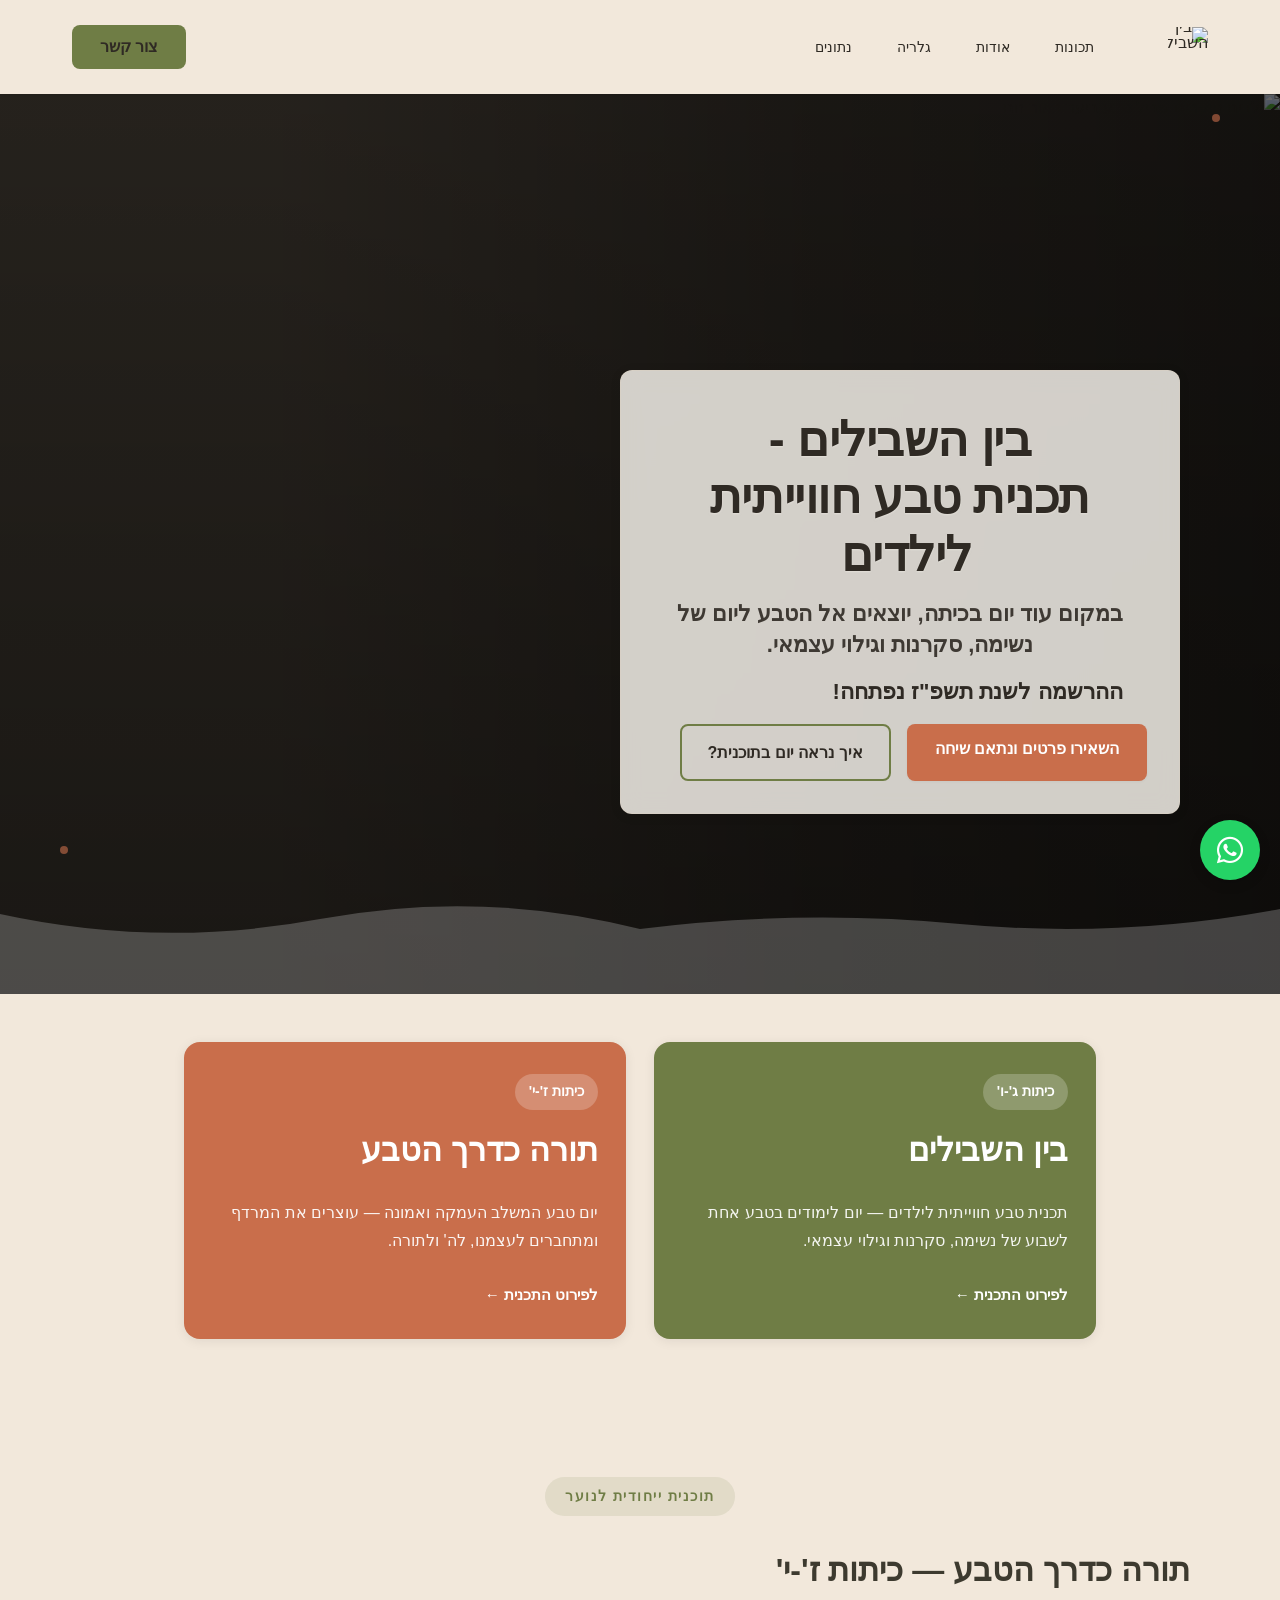
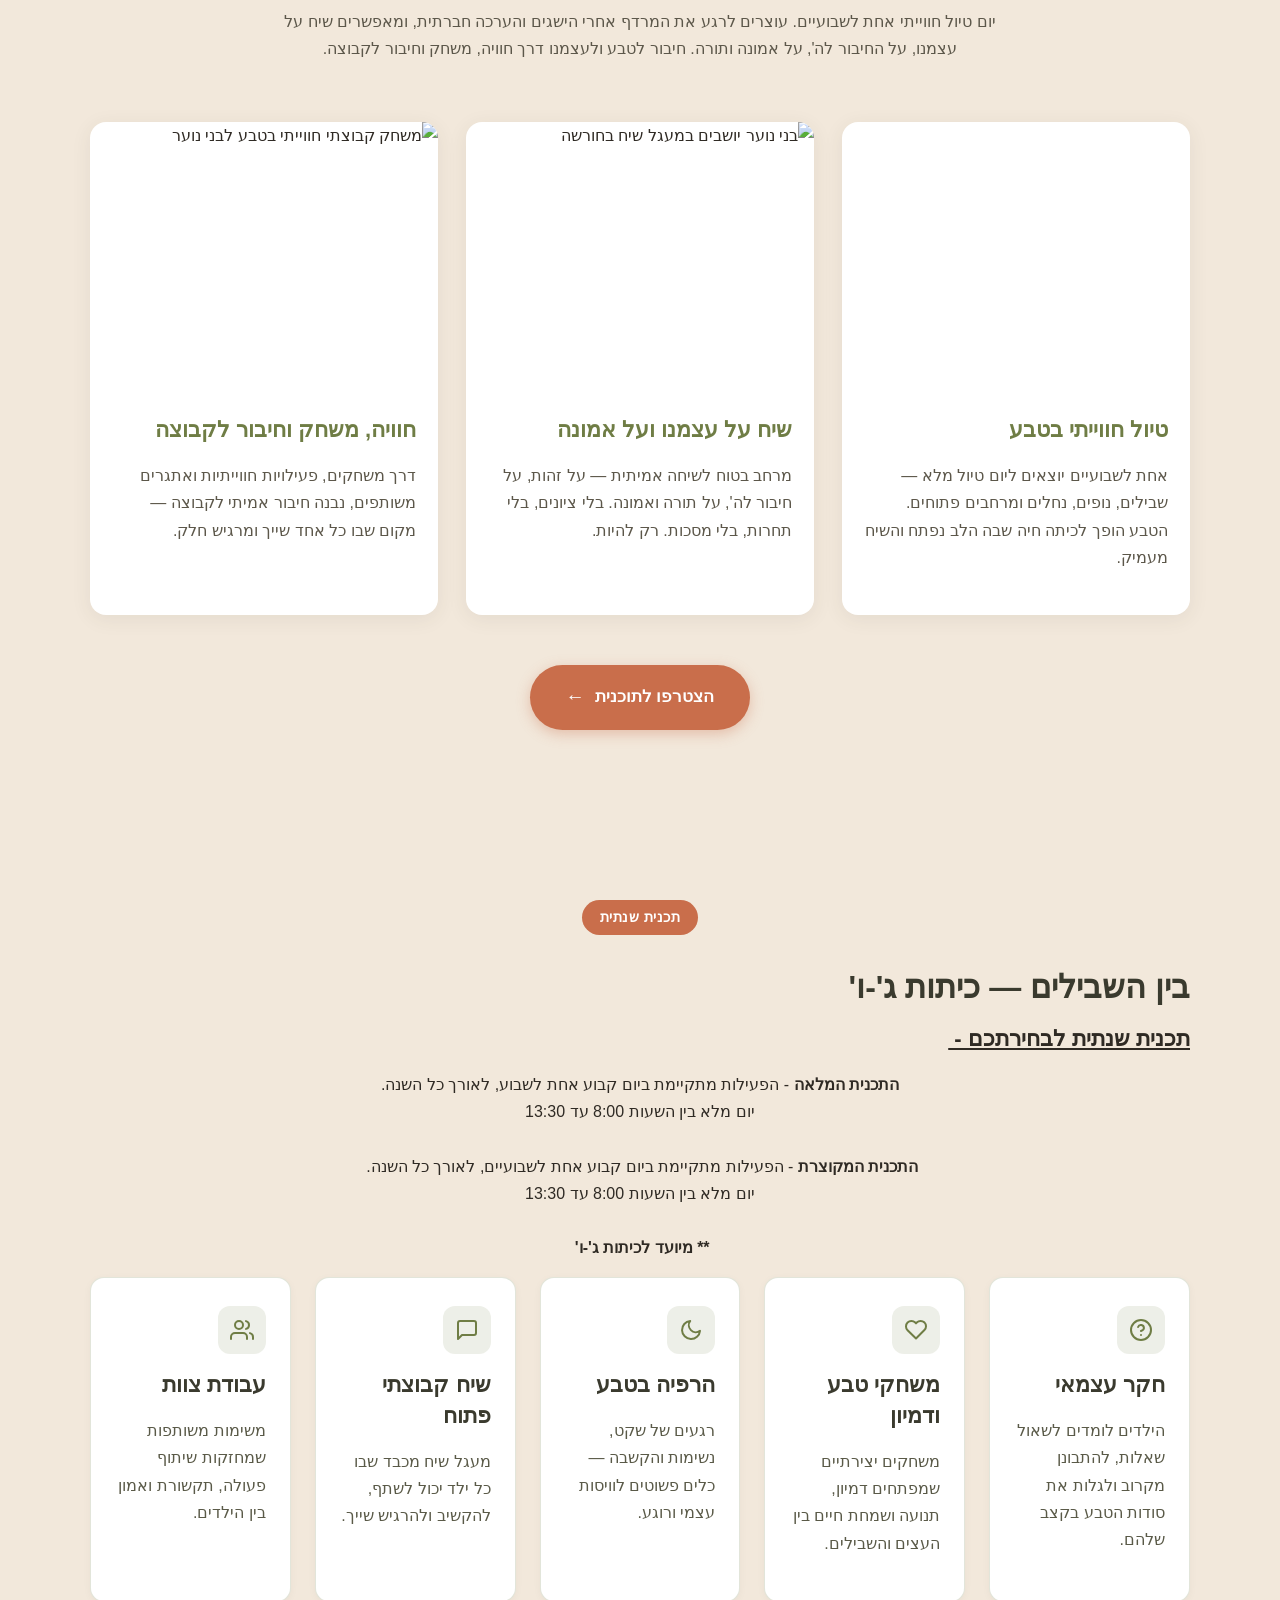
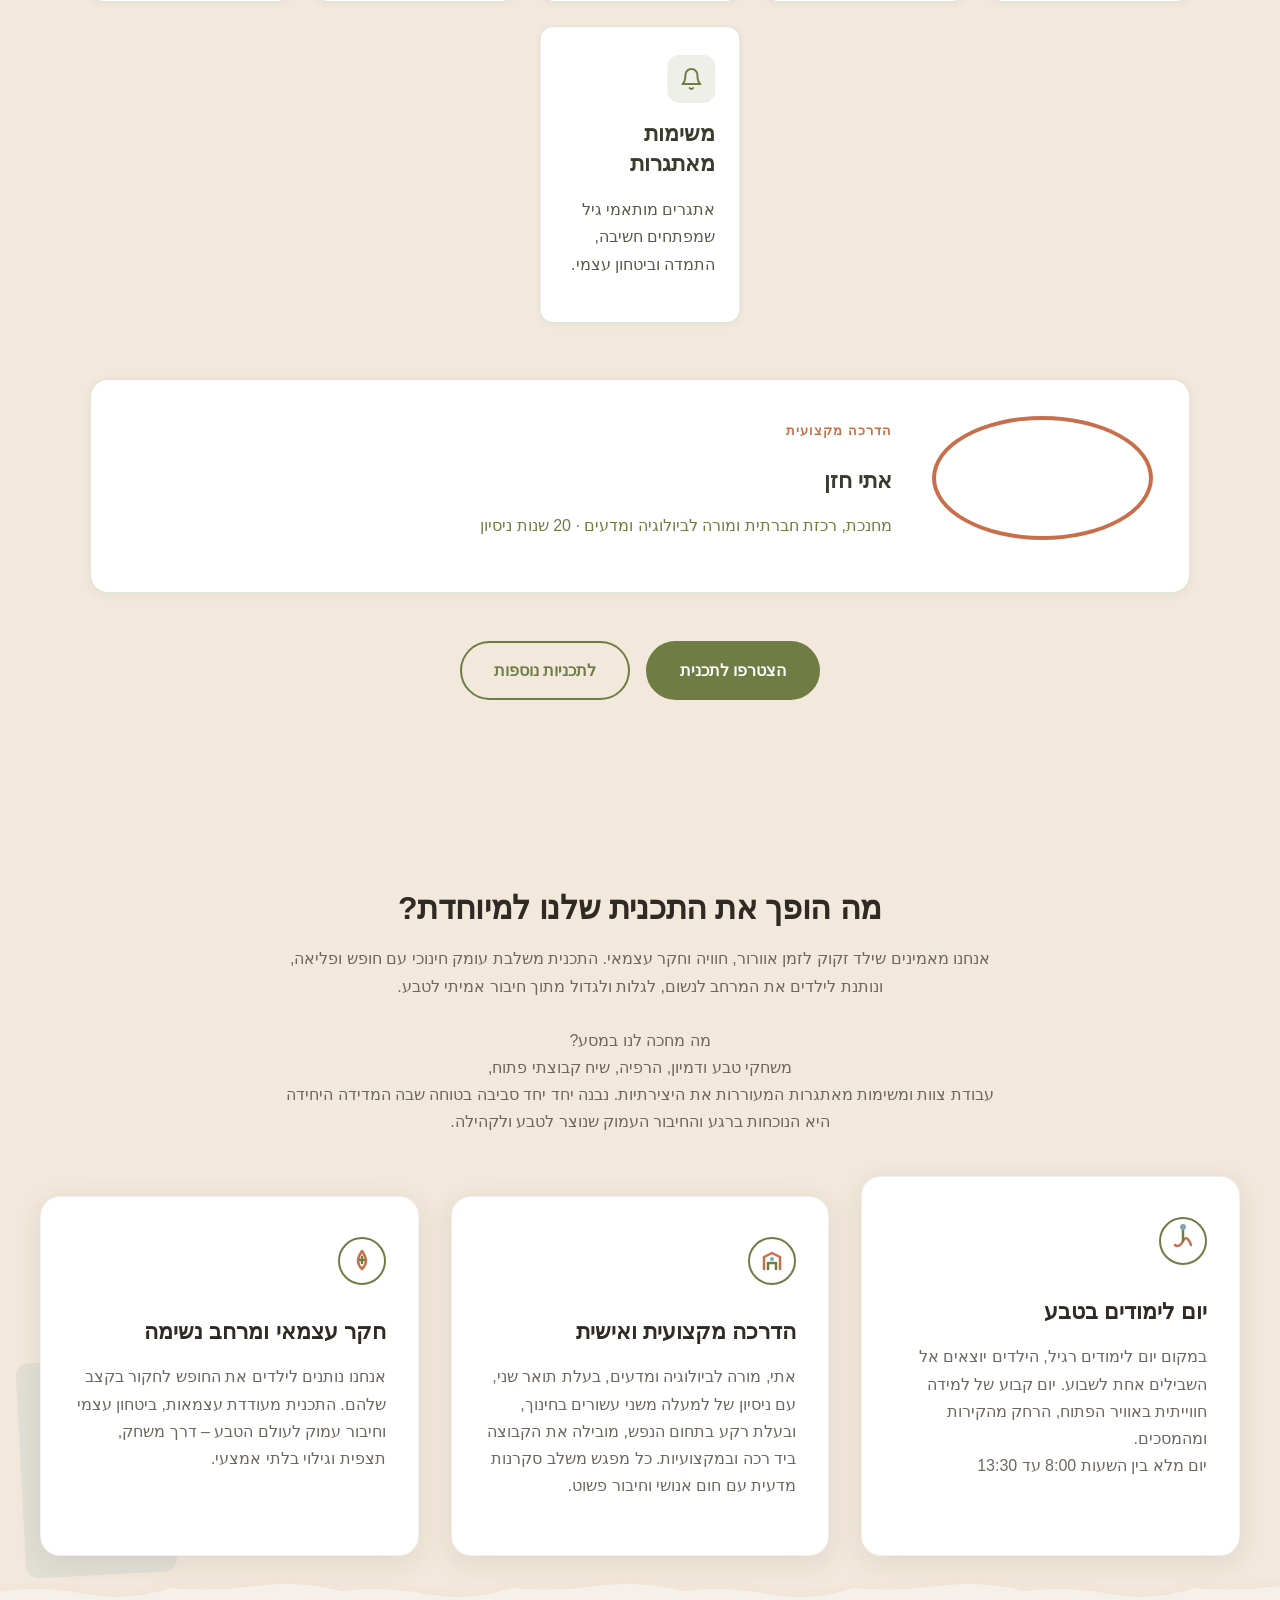
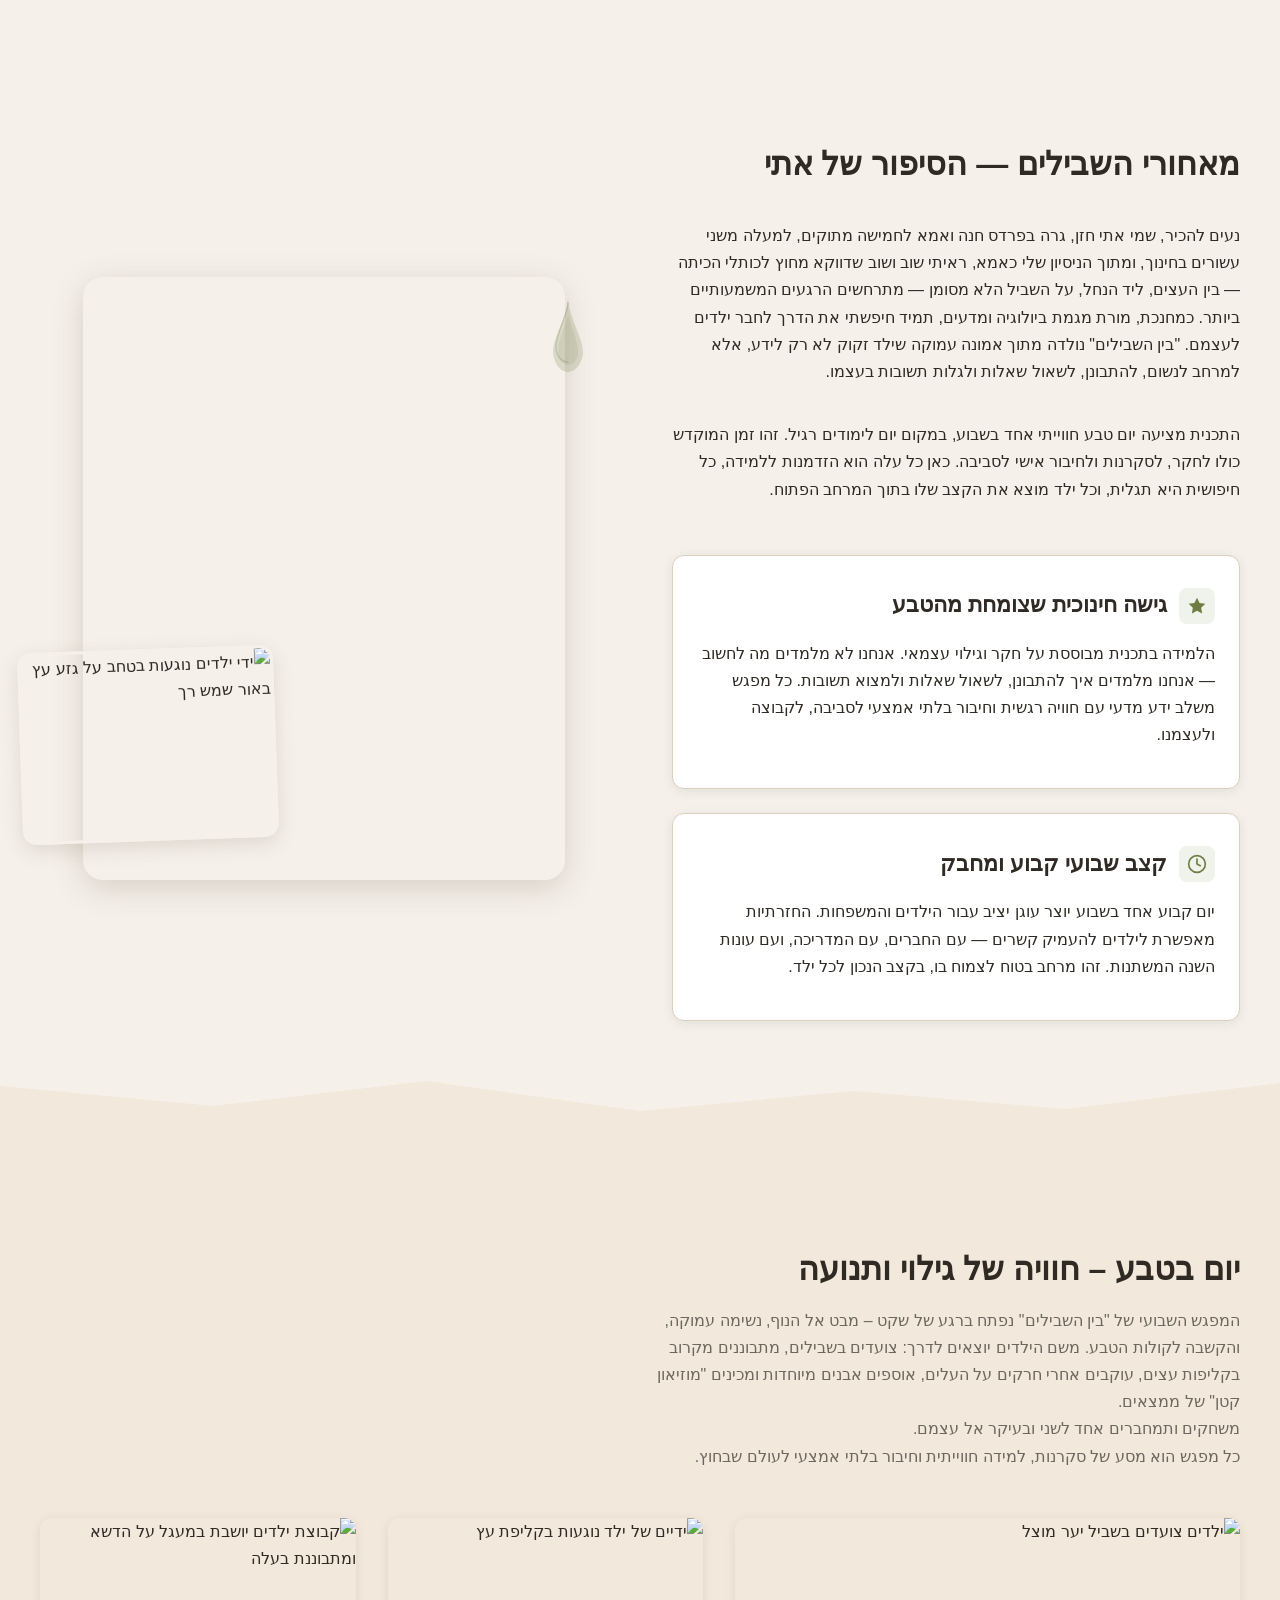
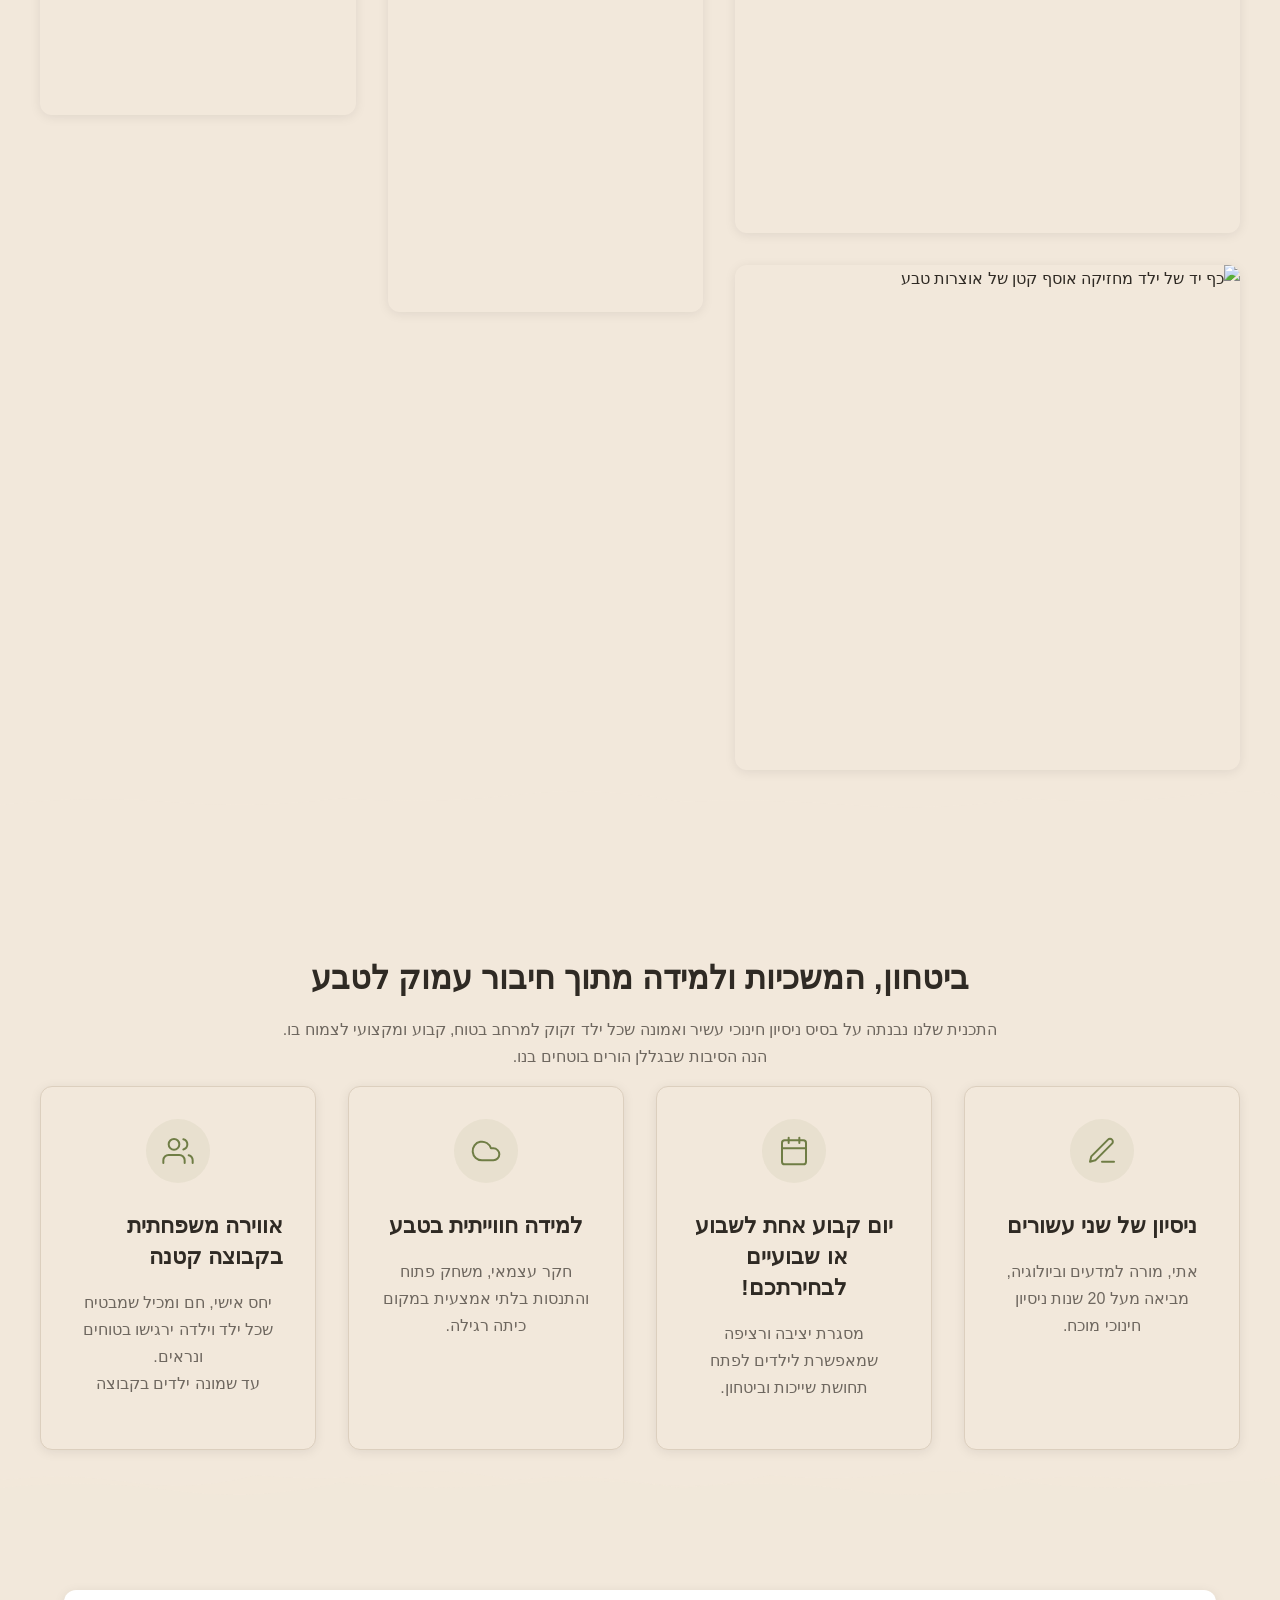
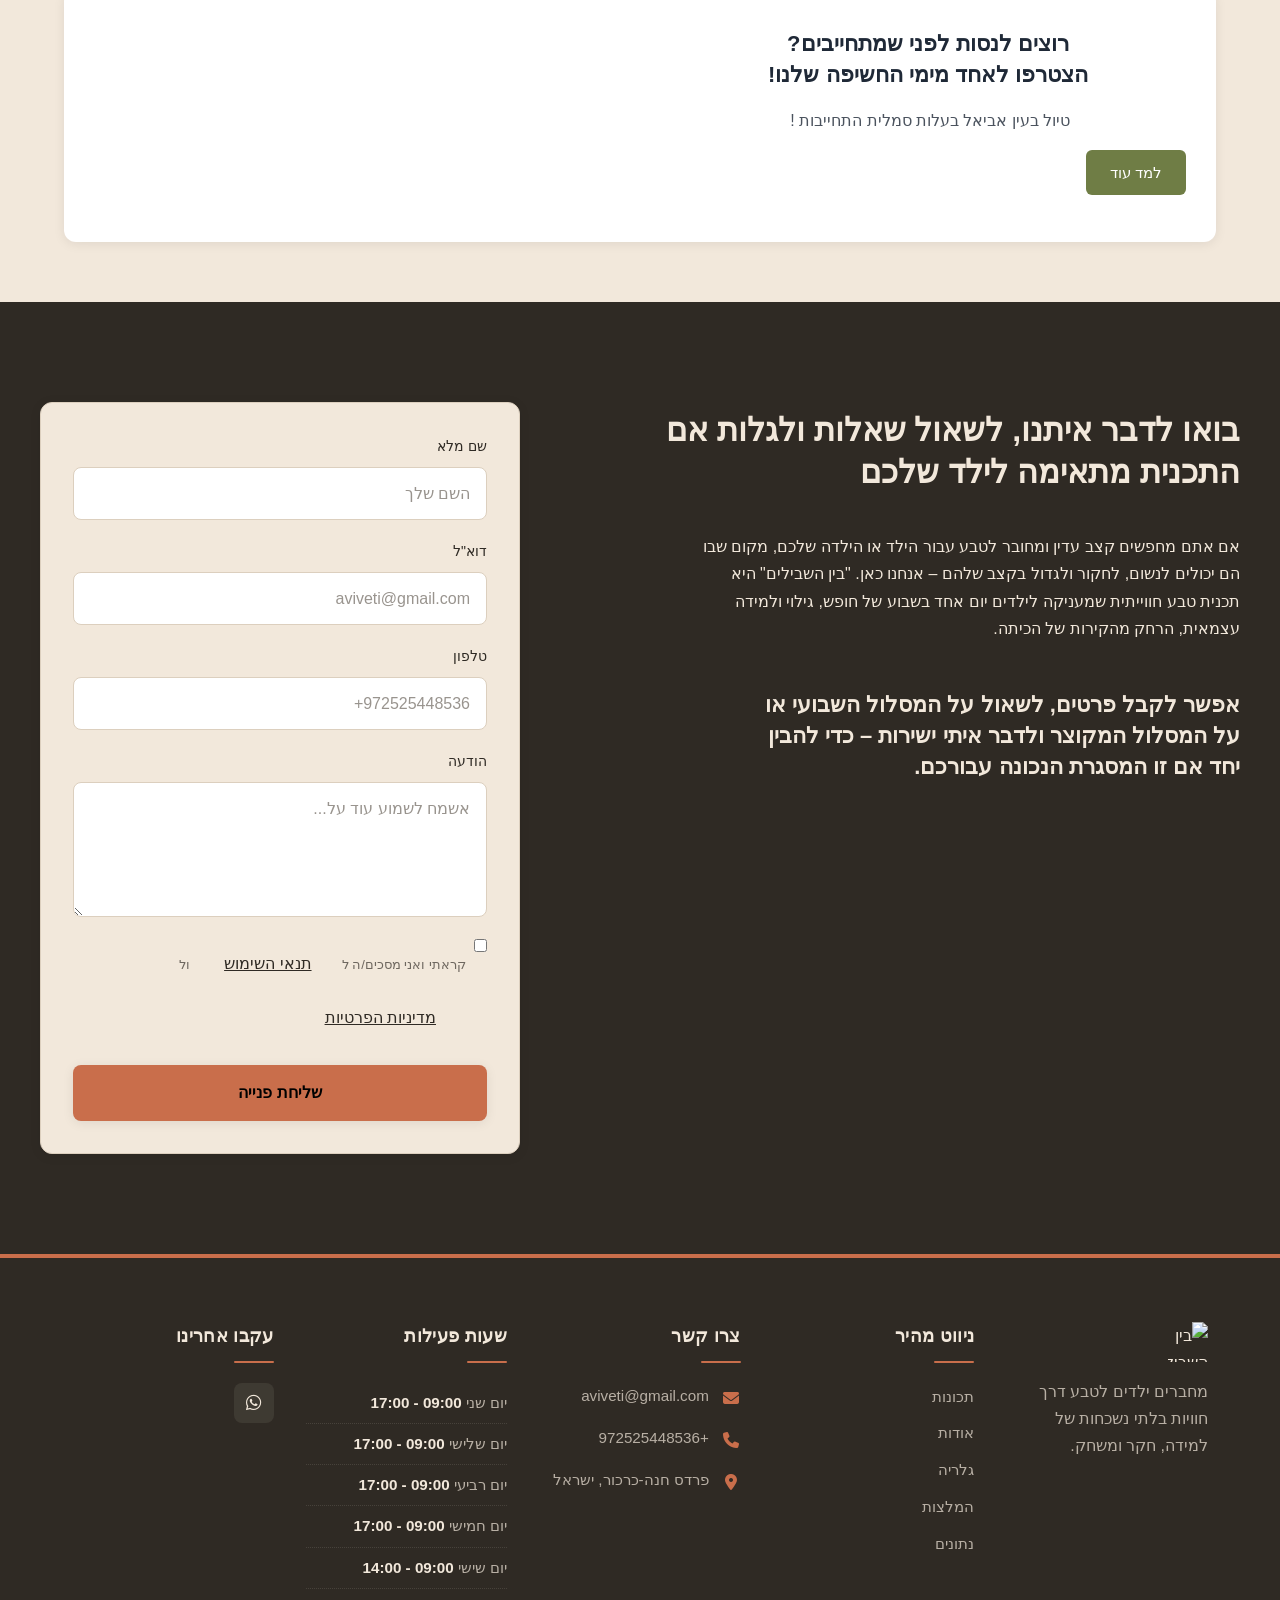
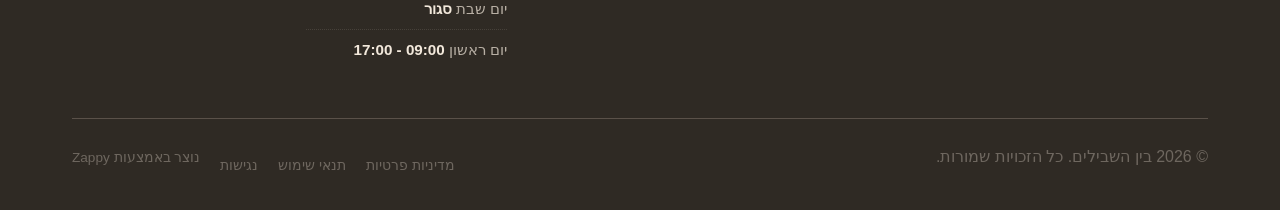
==== index.html @ 23790a49 "Background sync: Progressive GitHub Sync" ====
<!DOCTYPE html><html lang="he" dir="rtl"><head>
    <meta charset="UTF-8">
    <meta name="viewport" content="width=device-width, initial-scale=1.0">
    <meta name="robots" content="index, follow">
    <title>גלו את קסם הטבע עם הילדים — בין השבילים</title>
    <meta name="description" content="תנו לילדכם יום טבע חווייתי ומלא קסם במקום יום לימודים רגיל. פעילות טבע לילדים בהנחיית אֵטי, מורה לביולוגיה עם ניסיון של 20 שנה. מקום לנשום, לחקור ולצמוח. הצטרפו אלינו למסע בין השבילים!">
    <meta name="keywords" content="בין השבילים, פעילות טבע לילדים, יום טבע חווייתי לילדים בישראל, טבע לגיל הרך, חינוך חוץ כיתתי">
    
    <!-- Favicons -->
    <link rel="icon" type="image/x-icon" href="/assets/favicon.ico">
    <link rel="icon" type="image/png" sizes="16x16" href="/assets/favicon-16x16.png">
    <link rel="icon" type="image/png" sizes="32x32" href="/assets/favicon-32x32.png">
    <link rel="icon" type="image/png" sizes="48x48" href="/assets/favicon-48x48.png">
    <link rel="icon" type="image/png" sizes="192x192" href="/assets/favicon-192x192.png">
    <link rel="icon" type="image/png" sizes="512x512" href="/assets/favicon-512x512.png">
    <link rel="apple-touch-icon" href="/assets/apple-touch-icon.png">
    <!-- Zappy Analytics -->
<script>
(function() {
  'use strict';
  
  // Configuration
  var config = {
    websiteId: '2c11c5f5-a7b5-4656-b1be-f3c33440d450',
    apiUrl: 'https://api.zappy5.com/api/analytics/track',
    sessionDuration: 30 * 60 * 1000, // 30 minutes
    visitorDuration: 30 * 24 * 60 * 60 * 1000, // 30 days
    trackPageViews: true,
    trackClicks: true,
    trackFormSubmissions: true
  };
  
  // Generate or retrieve persistent visitor ID (30 days)
  function getVisitorId() {
    var visitorKey = 'zappy_visitor_' + config.websiteId;
    var visitor = null;
    
    try {
      visitor = localStorage.getItem(visitorKey);
      if (visitor) {
        var visitorData = JSON.parse(visitor);
        var now = Date.now();
        
        // Check if visitor ID is still valid (30 days)
        if (now - visitorData.created < config.visitorDuration) {
          // Update last seen timestamp
          visitorData.lastSeen = now;
          localStorage.setItem(visitorKey, JSON.stringify(visitorData));
          return visitorData.id;
        }
      }
    } catch (e) {
      console.warn('Zappy Analytics: LocalStorage not available');
    }
    
    // Generate new visitor ID
    var newVisitorId = 'zv_' + Date.now() + '_' + Math.random().toString(36).substr(2, 9);
    
    try {
      localStorage.setItem(visitorKey, JSON.stringify({
        id: newVisitorId,
        created: Date.now(),
        lastSeen: Date.now()
      }));
    } catch (e) {
      // Continue without local storage
    }
    
    return newVisitorId;
  }
  
  // Generate or retrieve session ID (30 minutes)
  function getSessionId() {
    var sessionKey = 'zappy_session_' + config.websiteId;
    var session = null;
    
    try {
      session = sessionStorage.getItem(sessionKey);
      if (session) {
        var sessionData = JSON.parse(session);
        var now = Date.now();
        
        // Check if session is still valid
        if (now - sessionData.timestamp < config.sessionDuration) {
          // Update timestamp
          sessionData.timestamp = now;
          sessionStorage.setItem(sessionKey, JSON.stringify(sessionData));
          return sessionData.id;
        }
      }
    } catch (e) {
      console.warn('Zappy Analytics: SessionStorage not available');
    }
    
    // Generate new session ID
    var newSessionId = 'zs_' + Date.now() + '_' + Math.random().toString(36).substr(2, 9);
    
    try {
      sessionStorage.setItem(sessionKey, JSON.stringify({
        id: newSessionId,
        timestamp: Date.now()
      }));
    } catch (e) {
      // Continue without session storage
    }
    
    return newSessionId;
  }
  
  var visitorId = getVisitorId();
  var sessionId = getSessionId();
  
  // Track an event
  function trackEvent(eventType, data) {
    data = data || {};
    
    var eventData = {
      website_id: config.websiteId,
      event_type: eventType,
      page_path: window.location.pathname,
      referrer: document.referrer || 'direct',
      visitor_id: visitorId,
      session_id: sessionId,
      metadata: data
    };
    
    // Use sendBeacon if available (better for page unload events)
    if (navigator.sendBeacon) {
      var blob = new Blob([JSON.stringify(eventData)], { type: 'application/json' });
      navigator.sendBeacon(config.apiUrl, blob);
    } else {
      // Fallback to fetch
      fetch(config.apiUrl, {
        method: 'POST',
        headers: {
          'Content-Type': 'application/json'
        },
        body: JSON.stringify(eventData),
        keepalive: true
      }).catch(function(error) {
        console.warn('Zappy Analytics: Failed to track event', error);
      });
    }
  }
  
  // Track page view
  if (config.trackPageViews) {
    trackEvent('pageview', {
      title: document.title,
      url: window.location.href
    });
  }
  
  // Track clicks on important elements
  if (config.trackClicks) {
    document.addEventListener('click', function(e) {
      var target = e.target;
      
      // Track button clicks (counted as actions)
      if (target.tagName === 'BUTTON' || target.closest('button')) {
        var button = target.tagName === 'BUTTON' ? target : target.closest('button');
        var clickMeta = {
          element: 'button',
          text: button.textContent.trim().substring(0, 100),
          id: button.id || null,
          class: button.className || null
        };
        
        trackEvent('click', clickMeta);
      }
      
      // Track link clicks (navigation - not counted as actions)
      else if (target.tagName === 'A' || target.closest('a')) {
        var link = target.tagName === 'A' ? target : target.closest('a');
        var navMeta = {
          element: 'link',
          text: link.textContent.trim().substring(0, 100),
          href: link.href,
          external: link.hostname !== window.location.hostname
        };
        
        trackEvent('navigation', navMeta);
      }
    }, true);
  }
  
  
  // Track form submissions
  if (config.trackFormSubmissions) {
    document.addEventListener('submit', function(e) {
      var form = e.target;
      
      trackEvent('form_submit', {
        form_id: form.id || null,
        form_name: form.name || null,
        form_action: form.action || null,
        form_method: form.method || 'GET'
      });
    }, true);
  }
  
  // Track time on page (send on page unload)
  var pageLoadTime = Date.now();
  
  window.addEventListener('beforeunload', function() {
    var timeOnPage = Math.floor((Date.now() - pageLoadTime) / 1000); // in seconds
    
    trackEvent('page_unload', {
      time_on_page: timeOnPage,
      page_path: window.location.pathname
    });
  });
  
  // Expose tracking function globally for custom events
  window.zappyAnalytics = {
    track: trackEvent,
    getVisitorId: function() { return visitorId; },
    getSessionId: function() { return sessionId; }
  };
  
})();
</script>
<!-- End Zappy Analytics -->
<!-- Zappy Marketing Events -->
<script>
(function() {
  'use strict';
  if (window.zappyFireMarketingEvent) return;

  var ECOM_MODE = "";
  var IS_CATALOG = false;
  var IS_FULL = false;

  var ECOM_ALIAS = {
    begin_checkout: 'checkout_started',
    purchase: 'checkout_complete',
    add_to_cart: 'add_to_cart',
    view_product: 'view_product'
  };

  function pagePath() {
    try {
      if (window.ZAPPY_CONFIG && window.ZAPPY_CONFIG.currentPagePath) {
        return window.ZAPPY_CONFIG.currentPagePath;
      }
    } catch (e) {}
    try { return window.location.pathname || '/'; } catch (e2) { return '/'; }
  }

  function normalizeItems(meta) {
    meta = meta || {};
    var raw = meta.items || meta.cartItems || meta.cart_items || meta.lineItems || [];
    if (!Array.isArray(raw)) raw = [];
    var out = [];
    for (var i = 0; i < raw.length; i++) {
      var item = raw[i];
      if (!item || typeof item !== 'object') continue;
      var id = String(item.item_id || item.productId || item.product_id || item.id || '').trim();
      var name = String(item.item_name || item.productName || item.product_name || item.name || '').trim();
      var price = parseFloat(item.price != null ? item.price : (item.unitPrice != null ? item.unitPrice : 0)) || 0;
      var quantity = Math.max(1, parseInt(item.quantity != null ? item.quantity : (item.qty != null ? item.qty : 1), 10) || 1);
      if (!id && !name) continue;
      out.push({ item_id: id || name, item_name: name || id, price: price, quantity: quantity });
    }
    return out;
  }

  function buildGa4Params(eventId, meta) {
    meta = meta || {};
    var items = normalizeItems(meta);
    var value = parseFloat(meta.value != null ? meta.value : (meta.total != null ? meta.total : 0)) || 0;
    var currency = String(meta.currency || 'USD').toUpperCase();

    if (eventId === 'checkout_complete') {
      return {
        transaction_id: String(meta.transaction_id || meta.orderId || meta.order_id || meta.orderNumber || '') || undefined,
        value: value,
        currency: currency,
        items: items
      };
    }
    if (eventId === 'checkout_started') {
      return { value: value, currency: currency, items: items };
    }
    if (eventId === 'add_to_cart') {
      var atcItems = items.length ? items : [{
        item_id: String(meta.productId || meta.product_id || ''),
        item_name: String(meta.productName || meta.product_name || ''),
        price: parseFloat(meta.value != null ? meta.value : (meta.price != null ? meta.price : 0)) || 0,
        quantity: parseInt(meta.quantity != null ? meta.quantity : 1, 10) || 1
      }].filter(function(x) { return x.item_id || x.item_name; });
      return {
        value: value || (atcItems[0] ? atcItems[0].price * atcItems[0].quantity : 0),
        currency: currency,
        items: atcItems
      };
    }
    if (eventId === 'view_product') {
      var vpItems = items.length ? items : [{
        item_id: String(meta.productId || meta.product_id || ''),
        item_name: String(meta.productName || meta.product_name || ''),
        price: parseFloat(meta.price != null ? meta.price : (meta.value != null ? meta.value : 0)) || 0,
        quantity: 1
      }].filter(function(x) { return x.item_id || x.item_name; });
      return {
        currency: currency,
        value: value || (vpItems[0] ? vpItems[0].price : 0),
        items: vpItems
      };
    }
    if (eventId === 'whatsapp_click' || eventId === 'phone_click') {
      return { method: eventId === 'whatsapp_click' ? 'whatsapp' : 'phone', page_path: meta.pagePath || pagePath() };
    }
    if (eventId === 'contact_form_submitted' || eventId === 'product_inquiry') {
      return { page_path: meta.pagePath || pagePath() };
    }
    return meta;
  }

  function buildMetaParams(eventId, meta) {
    meta = meta || {};
    var items = normalizeItems(meta);
    var value = parseFloat(meta.value != null ? meta.value : (meta.total != null ? meta.total : 0)) || 0;
    var currency = String(meta.currency || 'USD').toUpperCase();
    var contentIds = [];
    var numItems = 0;
    for (var i = 0; i < items.length; i++) {
      if (items[i].item_id) contentIds.push(items[i].item_id);
      numItems += items[i].quantity || 1;
    }

    if (eventId === 'checkout_complete') {
      return {
        value: value,
        currency: currency,
        content_ids: contentIds.length ? contentIds : undefined,
        content_type: 'product',
        num_items: numItems || undefined,
        order_id: String(meta.order_id || meta.orderId || meta.transaction_id || meta.orderNumber || '') || undefined
      };
    }
    if (eventId === 'checkout_started') {
      return {
        value: value,
        currency: currency,
        content_ids: contentIds.length ? contentIds : undefined,
        content_type: 'product',
        num_items: numItems || parseInt(meta.itemCount != null ? meta.itemCount : 0, 10) || undefined
      };
    }
    if (eventId === 'add_to_cart') {
      var id = String(meta.productId || meta.product_id || contentIds[0] || '');
      return {
        value: value || (items[0] ? items[0].price * items[0].quantity : 0),
        currency: currency,
        content_ids: id ? [id] : (contentIds.length ? contentIds : undefined),
        content_type: 'product',
        content_name: meta.productName || meta.product_name || (items[0] && items[0].item_name),
        num_items: parseInt(meta.quantity != null ? meta.quantity : (numItems || 1), 10) || 1
      };
    }
    if (eventId === 'view_product') {
      var vid = String(meta.productId || meta.product_id || contentIds[0] || '');
      return {
        value: value || parseFloat(meta.price != null ? meta.price : 0) || 0,
        currency: currency,
        content_ids: vid ? [vid] : (contentIds.length ? contentIds : undefined),
        content_type: 'product',
        content_name: meta.productName || meta.product_name || (items[0] && items[0].item_name)
      };
    }
    if (eventId === 'whatsapp_click' || eventId === 'phone_click') {
      return {
        content_name: eventId === 'whatsapp_click' ? 'WhatsApp' : 'Phone',
        content_category: 'contact'
      };
    }
    if (eventId === 'contact_form_submitted' || eventId === 'product_inquiry') {
      return {
        content_name: eventId === 'product_inquiry' ? 'Product inquiry' : 'Contact form',
        content_category: meta.productName || meta.product_name || undefined
      };
    }
    return meta;
  }

  var PLATFORM = {
    whatsapp_click: { ga4: 'contact', meta: 'Contact', gtm: 'whatsapp_click', ecom: false },
    phone_click: { ga4: 'contact', meta: 'Contact', gtm: 'phone_click', ecom: false },
    contact_form_submitted: { ga4: 'generate_lead', meta: 'Lead', gtm: 'contact_form_submitted', ecom: false },
    checkout_started: { ga4: 'begin_checkout', meta: 'InitiateCheckout', gtm: 'begin_checkout', ecom: true },
    checkout_complete: { ga4: 'purchase', meta: 'Purchase', gtm: 'purchase', ecom: true },
    product_inquiry: { ga4: 'generate_lead', meta: 'Lead', gtm: 'product_inquiry', ecom: false },
    add_to_cart: { ga4: 'add_to_cart', meta: 'AddToCart', gtm: 'add_to_cart', ecom: true },
    view_product: { ga4: 'view_item', meta: 'ViewContent', gtm: 'view_item', ecom: true }
  };

  function purchaseDedupKey(orderId) {
    return 'zappy_purchase_fired_' + String(orderId || '');
  }

  function alreadyFiredPurchase(orderId) {
    if (!orderId) return false;
    try {
      return sessionStorage.getItem(purchaseDedupKey(orderId)) === '1';
    } catch (e) {
      return false;
    }
  }

  function markPurchaseFired(orderId) {
    if (!orderId) return;
    try { sessionStorage.setItem(purchaseDedupKey(orderId), '1'); } catch (e) {}
  }

  /**
   * Fire a marketing event to first-party analytics + GA4/GTM/Meta when present.
   * @param {string} eventName marketing ID or ecommerce alias
   * @param {object} [metadata]
   * @param {{ skipFirstParty?: boolean }} [opts]
   */
  window.zappyFireMarketingEvent = function(eventName, metadata, opts) {
    try {
      opts = opts || {};
      metadata = metadata || {};
      var eventId = ECOM_ALIAS[eventName] || eventName;
      var plat = PLATFORM[eventId];
      if (!plat) return;

      if (!metadata.pagePath && !metadata.page_path) {
        metadata.pagePath = pagePath();
      }

      if (eventId === 'checkout_complete') {
        var oid = String(metadata.orderId || metadata.order_id || metadata.transaction_id || '');
        if (oid && alreadyFiredPurchase(oid)) return;
        if (oid) markPurchaseFired(oid);
      }

      // First-party (skip when already tracked via zappyTrackEcomAnalytics path
      // that opts out, or when caller already recorded under a different name)
      if (!opts.skipFirstParty) {
        try {
          if (window.zappyAnalytics && typeof window.zappyAnalytics.track === 'function') {
            window.zappyAnalytics.track(eventId, metadata);
          }
        } catch (e1) {}
      }

      // GTM / dataLayer — platform-standard ecommerce event names
      try {
        window.dataLayer = window.dataLayer || [];
        if (plat.ecom) {
          var ga4ForGtm = buildGa4Params(eventId, metadata);
          var ecommerce = {};
          if (ga4ForGtm.transaction_id) ecommerce.transaction_id = ga4ForGtm.transaction_id;
          if (ga4ForGtm.value != null) ecommerce.value = ga4ForGtm.value;
          if (ga4ForGtm.currency) ecommerce.currency = ga4ForGtm.currency;
          if (ga4ForGtm.items) ecommerce.items = ga4ForGtm.items;
          window.dataLayer.push({ event: plat.gtm, ecommerce: ecommerce });
          // Secondary Zappy-specific trigger for merchants who want it
          if (eventId === 'checkout_complete' || eventId === 'checkout_started') {
            window.dataLayer.push({ event: eventId, ecommerce: ecommerce });
          }
        } else {
          var dl = { event: plat.gtm };
          for (var k in metadata) {
            if (Object.prototype.hasOwnProperty.call(metadata, k)) dl[k] = metadata[k];
          }
          window.dataLayer.push(dl);
        }
      } catch (e2) {}

      // GA4 gtag
      try {
        if (typeof window.gtag === 'function') {
          window.gtag('event', plat.ga4, buildGa4Params(eventId, metadata));
        }
      } catch (e3) {}

      // Meta Pixel (only when fbq is loaded — consent-gated lazy loader)
      try {
        if (typeof window.fbq === 'function') {
          window.fbq('track', plat.meta, buildMetaParams(eventId, metadata));
        }
      } catch (e4) {}
    } catch (err) {}
  };

  // ---- Click listeners (capture) ----
  var recent = Object.create(null);
  function dedupe(key) {
    var now = Date.now();
    if (recent[key] && now - recent[key] < 800) return true;
    recent[key] = now;
    return false;
  }

  function closest(el, selector) {
    if (!el) return null;
    if (el.closest) return el.closest(selector);
    return null;
  }

  function findAnchor(el) {
    var node = el;
    while (node && node !== document) {
      if (node.tagName === 'A') return node;
      node = node.parentElement;
    }
    return null;
  }

  function isWhatsAppHref(href) {
    if (!href) return false;
    var h = String(href).toLowerCase();
    return h.indexOf('wa.me/') !== -1 ||
      h.indexOf('api.whatsapp.com') !== -1 ||
      h.indexOf('whatsapp.com/send') !== -1 ||
      h.indexOf('whatsapp:') === 0;
  }

  document.addEventListener('click', function(e) {
    try {
      var target = e.target;
      if (!target) return;

      // WhatsApp
      var waFloat = closest(target, '.whatsapp-float, a.whatsapp-float, [data-zappy-whatsapp]');
      var anchor = findAnchor(target);
      var href = (anchor && anchor.href) || '';
      if (waFloat || (anchor && isWhatsAppHref(href))) {
        if (!dedupe('wa:' + href)) {
          var waSource = waFloat ? 'float' : 'link';
          window.zappyFireMarketingEvent('whatsapp_click', {
            source: waSource,
            href: href || null,
            pagePath: pagePath()
          });
        }
        return;
      }

      // Phone
      var phoneBtn = closest(target, '.phone-header-btn, .nav-phone-btn, .call-btn, [data-zappy-phone]');
      var telHref = '';
      if (anchor && anchor.href && String(anchor.href).toLowerCase().indexOf('tel:') === 0) {
        telHref = anchor.href;
      } else if (phoneBtn && phoneBtn.href && String(phoneBtn.href).toLowerCase().indexOf('tel:') === 0) {
        telHref = phoneBtn.href;
      }
      if (phoneBtn || telHref) {
        var phone = '';
        if (telHref) {
          phone = String(telHref).replace(/^tel:/i, '').trim();
        }
        if (!dedupe('tel:' + (phone || (phoneBtn && phoneBtn.id) || 'btn'))) {
          window.zappyFireMarketingEvent('phone_click', {
            source: phoneBtn ? 'button' : 'link',
            phone: phone || null,
            href: telHref || null,
            pagePath: pagePath()
          });
        }
        return;
      }

      // Catalog / product inquiry
      if (IS_CATALOG || IS_FULL) {
        var inq = closest(target, '.card-inquiry-btn, #zappy-pdp-inquiry-btn, a.inquiry-btn');
        if (inq) {
          if (!dedupe('inq:' + (inq.id || inq.className))) {
            var product = window.currentProduct || null;
            var productId = (inq.getAttribute && inq.getAttribute('data-product-id')) ||
              (product && product.id) || null;
            var productName = (inq.getAttribute && inq.getAttribute('data-product-name')) ||
              (product && product.name) || null;
            var channel = 'contact_page';
            var inqHref = (inq.tagName === 'A' && inq.href) ? inq.href : '';
            if (inqHref && String(inqHref).toLowerCase().indexOf('mailto:') === 0) channel = 'mailto';
            window.zappyFireMarketingEvent('product_inquiry', {
              source: inq.id === 'zappy-pdp-inquiry-btn' ? 'pdp' : 'card',
              productId: productId,
              productName: productName,
              channel: channel,
              pagePath: pagePath()
            });
          }
        }
      }
    } catch (err) {}
  }, true);
})();
</script>
    <meta property="og:title" content="גלו את קסם הטבע עם הילדים — בין השבילים">
    <meta property="og:description" content="תנו לילדכם יום טבע חווייתי ומלא קסם במקום יום לימודים רגיל. פעילות טבע לילדים בהנחיית אֵטי, מורה לביולוגיה עם ניסיון של 20 שנה. מקום לנשום, לחקור ולצמוח. הצטרפו אלינו למסע בין השבילים!">
    <meta name="twitter:card" content="summary_large_image">
    <meta name="twitter:title" content="גלו את קסם הטבע עם הילדים — בין השבילים">
    <meta name="twitter:description" content="תנו לילדכם יום טבע חווייתי ומלא קסם במקום יום לימודים רגיל. פעילות טבע לילדים בהנחיית אֵטי, מורה לביולוגיה עם ניסיון של 20 שנה. מקום לנשום, לחקור ולצמוח. הצטרפו אלינו למסע בין השבילים!">
    <script type="application/ld+json">{"@context":"https://schema.org","@graph":[{"@type":"LocalBusiness","@id":"https://beinhashvilim.zappy5.app#organization","name":"בין השבילים","url":"https://beinhashvilim.zappy5.app","description":"Bein HaShevilim ('Between the Trails') is an experiential nature program for children, founded by Etti, a biology and science teacher with over two decades in education. Rooted in a deep love of nature and a belief that children need space to breathe, explore, and discover independently, the program takes children out into nature one fixed day per week as an alternative to a regular school day. The brand carries a warm, nurturing, and adventurous spirit — blending educational depth with the freedom and wonder of the outdoors.","address":{"@type":"PostalAddress","streetAddress":"פרדס חנה-כרכור, ישראל"},"contactPoint":[{"@type":"ContactPoint","contactType":"customer service","email":"aviveti@gmail.com","telephone":"+972525448536"}]},{"@type":"WebSite","@id":"https://beinhashvilim.zappy5.app#website","url":"https://beinhashvilim.zappy5.app","name":"בין השבילים","publisher":{"@id":"https://beinhashvilim.zappy5.app#organization"}},{"@type":"ContactPage","@id":"https://beinhashvilim.zappy5.app#contactpage","url":"https://beinhashvilim.zappy5.app","name":"גלו את קסם הטבע עם הילדים — בין השבילים","mainEntity":{"@id":"https://beinhashvilim.zappy5.app#organization"},"potentialAction":{"@type":"CommunicateAction","target":{"@type":"EntryPoint","urlTemplate":"https://beinhashvilim.zappy5.app/api/email/contact-form","actionPlatform":["http/method=POST"],"contentType":"application/json"},"instrument":[{"@type":"PropertyValue","name":"name","propertyID":"text","valueRequired":true,"description":"השם שלך"},{"@type":"PropertyValue","name":"email","propertyID":"email","valueRequired":true,"description":"aviveti@gmail.com"},{"@type":"PropertyValue","name":"phone","propertyID":"tel","valueRequired":true,"description":"+972525448536"},{"@type":"PropertyValue","name":"message","propertyID":"textarea","valueRequired":false,"description":"אשמח לשמוע עוד על..."},{"@type":"PropertyValue","name":"privacy_consent","propertyID":"checkbox","valueRequired":true}]}}]}</script>
    <meta property="og:type" content="website">
  <meta property="og:locale" content="he_IL">
  
  
  
  
  
  <style>
    .skip-link { position: absolute; top: 0; left: 0; transform: translateY(-200%); padding: 12px 18px; background: var(--bg-dark, #1a1a1a); color: var(--text-light, #fff); font-weight: 600; border-radius: 0 0 8px 0; z-index: 10000; }
    .skip-link:focus { transform: none; outline: 2px solid var(--ring, #fff); outline-offset: 2px; }
    :focus-visible { outline: 2px solid var(--ring, currentColor); outline-offset: 3px; }
  </style>


  
    <!-- Favicons -->
    <link rel="icon" type="image/x-icon" href="/assets/favicon.ico">
    <link rel="icon" type="image/png" sizes="16x16" href="/assets/favicon-16x16.png">
    <link rel="icon" type="image/png" sizes="32x32" href="/assets/favicon-32x32.png">
    <link rel="icon" type="image/png" sizes="48x48" href="/assets/favicon-48x48.png">
    <link rel="icon" type="image/png" sizes="192x192" href="/assets/favicon-192x192.png">
    <link rel="icon" type="image/png" sizes="512x512" href="/assets/favicon-512x512.png">
    <link rel="apple-touch-icon" href="/assets/apple-touch-icon.png">
    <!-- Cookie Consent -->
    <link rel="stylesheet" href="https://cdn.jsdelivr.net/npm/vanilla-cookieconsent@3/dist/cookieconsent.css">
    
    <!-- Mickidum Accessibility Toolbar -->
    
    <style id="zappy-critical-above-fold-css">
html{box-sizing:border-box;-webkit-text-size-adjust:100%}*,*::before,*::after{box-sizing:inherit}body{margin:0;min-width:320px;overflow-x:clip}img,svg,video{max-width:100%;height:auto}main{display:block}.container{width:min(100% - 32px,1200px);margin-inline:auto}.navbar,nav.navbar,header .navbar,header[role="banner"]{position:relative;z-index:1000;width:100%}.nav-container,.navbar .container{display:flex;align-items:center;justify-content:space-between;min-height:64px}.logo,.logo-link img{display:block;width:35px;height:35px;object-fit:contain}.nav-menu,#navMenu{list-style:none;margin:0;padding:0}.navbar a,.nav-menu a,#navMenu a,.navbar .nav-links a{color:inherit;text-decoration:none}.navbar .sub-menu,.nav-menu .sub-menu,#navMenu .sub-menu{display:none}.fa,.fas,.far,.fab,.fa-solid,.fa-regular,.fa-brands{display:inline-block;min-width:1em;text-align:center}html:not(#zappy-noop)[data-zappy-site-type="ecommerce"] .phone-header-btn,html:not(#zappy-noop) .navbar:has(.nav-ecommerce-icons)>.phone-header-btn{display:none!important;visibility:hidden!important;width:0!important;height:0!important;pointer-events:none!important}.zappy-preview-empty-store-cta{display:none!important;visibility:hidden!important;height:0!important;max-height:0!important;overflow:hidden!important;margin:0!important;padding:0!important;border:0!important;box-shadow:none!important}.zappy-catalog-menu{background:var(--surface-color,var(--surface,linear-gradient(135deg,#f8f9fa 0%,#fff 100%)));border-bottom:1px solid var(--border-color,#e5e7eb);padding:0;position:sticky;top:0;z-index:90}.zappy-catalog-menu[dir=rtl],.zappy-catalog-menu.rtl{direction:rtl}.zappy-catalog-menu[dir=ltr],.zappy-catalog-menu.ltr{direction:ltr}.catalog-menu-container{max-width:1440px;margin:0 auto;display:flex;align-items:center;gap:8px;padding:10px 24px;overflow:visible}.catalog-menu-categories,.catalog-menu-list{display:flex;align-items:center;gap:4px;flex-wrap:wrap;margin:0;padding:0;list-style:none}.catalog-menu-item{display:inline-flex;align-items:center;padding:8px 16px;font-size:14px;font-weight:500;color:var(--text-color,var(--text,#374151));text-decoration:none;border-radius:20px;white-space:nowrap}.catalog-menu-all{background:var(--primary-color,var(--primary,#111));color:var(--text-light,#fff)!important}.catalog-menu-parent{position:relative;display:inline-flex;align-items:center}.catalog-menu-trigger{display:inline-flex;align-items:center;gap:6px}.catalog-menu-chevron{flex-shrink:0}.catalog-menu-parent>.sub-menu{display:none!important;visibility:hidden!important;opacity:0!important;pointer-events:none!important}.hero-section,.index-hero-section,section[class*="hero"]{position:relative;overflow:hidden}.hero-section,.index-hero-section{min-height:560px}section[data-hero-type*="fullscreen"]{min-height:100vh}.hero-bg-wrapper,.hero-bg-image,section[class*="hero"] [class*="hero-bg"]{position:absolute;inset:0;width:100%;height:100%}.hero-bg-wrapper img,.hero-bg-image img,section[class*="hero"] [data-hero-bg],section[class*="hero"] img[data-hero-background="true"]{width:100%!important;height:100%!important;object-fit:cover!important;display:block}.hero-content,section[class*="hero"] .container{position:relative;z-index:2}@media(max-width:768px){:root{--header-height:72px;--total-header-height:72px;--zappy-mobile-menu-top:72px}html[data-zappy-site-type="ecommerce"] body{padding-top:var(--total-header-height,72px)}html[data-zappy-site-type="ecommerce"] body>nav.navbar,html[data-zappy-site-type="ecommerce"] body>.navbar:not(.zappy-catalog-menu){position:fixed!important;top:0;left:0;right:0;z-index:100000;width:100%;margin-bottom:0}.zappy-catalog-menu{position:fixed;top:var(--header-height,72px);left:0;right:0;z-index:99999}.nav-container,.navbar .container{min-height:60px}.nav-menu,#navMenu{max-width:100vw;overflow-x:hidden}.hero-section,.index-hero-section,section[class*="hero"],section[data-hero-type*="fullscreen"]{min-height:100svh}.hero-bg-wrapper,.hero-bg-image,.hero-scrim{min-height:100svh}}
:root{--nav-bg:#F2E8DB}.navbar{background-color:#F2E8DB!important}

/* ZAPPY_ANNOUNCEMENT_HEADER_OFFSET_CSS_V3 */
:root {
  --zappy-header-stack-height: calc(var(--zappy-announcement-height, 40px) + var(--header-height, 72px));
}
body:has(.zappy-announcement-bar) nav.navbar:not(.zappy-catalog-menu),
body:has(.zappy-announcement-bar) header.navbar,
body:has(.zappy-announcement-bar) .navbar:not(.zappy-catalog-menu):not(.mobile-search-panel) {
  top: var(--zappy-announcement-height, 40px) !important;
}



/* ZAPPY_CONTENT_ALIGNMENT_FIRST_PAINT_CSS_V1 */
[data-zappy-content-align] {
  display: flex !important;
  flex-direction: column !important;
}
[data-zappy-content-align^="top-"] { justify-content: flex-start !important; }
[data-zappy-content-align^="upper-"],
[data-zappy-content-align^="center-"],
[data-zappy-content-align^="lower-"] { justify-content: center !important; }
[data-zappy-content-align^="bottom-"] { justify-content: flex-end !important; }
[data-zappy-content-align$="-left"],
[data-zappy-content-align$="-mid-left"] {
  align-items: flex-start !important;
  text-align: start !important;
}
[data-zappy-content-align$="-center"] {
  align-items: center !important;
  text-align: center !important;
}
[data-zappy-content-align$="-right"],
[data-zappy-content-align$="-mid-right"] {
  align-items: flex-end !important;
  text-align: end !important;
}
[data-zappy-content-align] [data-zappy-align-target] {
  margin-left: auto;
  margin-right: auto;
}
[data-zappy-content-align$="-center"] [data-zappy-align-target],
[data-zappy-content-align$="-center"] [data-zappy-align-target] > * {
  text-align: center !important;
}

</style>
    <link rel="stylesheet" href="/styles.css">
    <script>window.ZAPPY_WEBSITE_ID = "2c11c5f5-a7b5-4656-b1be-f3c33440d450"; window.ZAPPY_API_BASE = "https://api.zappy5.com";</script>
    <link rel="preload" as="image" href="/assets/site-index-hero-image-1.webp" fetchpriority="high">

    <style id="zappy-dropdown-submenu-styles">
      /* ========== DESKTOP DROPDOWN SUBMENU STYLES ========== */
      /* Base styles for dropdown submenus - parent must be positioned */
      .nav-menu li:has(.sub-menu), nav li:has(.sub-menu), .navbar li:has(.sub-menu), #navMenu li:has(.sub-menu) { position: relative; }
      /* Submenu base - hidden by default */
      .nav-menu .sub-menu, nav .sub-menu, .navbar .sub-menu, #navMenu .sub-menu { display: block !important; position: absolute !important; top: 100%; left: 0; min-width: 220px; border-radius: 8px; box-shadow: 0 8px 25px rgba(0,0,0,0.15); padding: 8px 0; opacity: 0; visibility: hidden; transform: translateY(10px); transition: all 0.3s ease; z-index: 1000; list-style: none; pointer-events: none; }
      /* CRITICAL: Desktop hover styles to show dropdown */
      .nav-menu li:hover > .sub-menu, nav li:hover > .sub-menu, .navbar li:hover > .sub-menu, #navMenu li:hover > .sub-menu { opacity: 1 !important; visibility: visible !important; transform: translateY(0) !important; pointer-events: auto !important; }
      /* Submenu item styling */
      .sub-menu li { list-style: none; margin: 0; padding: 0; }
      .sub-menu a { display: block !important; padding: 10px 16px !important; color: var(--text-dark, #333) !important; font-weight: 500; text-decoration: none; white-space: nowrap; transition: background-color 0.2s; }
      .sub-menu .zappy-nav-child > a { padding-left: 28px !important; font-size: 0.9em !important; opacity: 0.85 !important; }
      [dir="rtl"] .sub-menu .zappy-nav-child > a, html[lang="he"] .sub-menu .zappy-nav-child > a, html[lang="ar"] .sub-menu .zappy-nav-child > a { padding-left: 10px !important; padding-right: 28px !important; }
      .sub-menu .zappy-nav-parent > a { font-weight: 600 !important; }
      .sub-menu a:hover { background-color: #f5f5f5; }
      /* RTL (Hebrew/Arabic) dropdown positioning */
      [dir="rtl"] .nav-menu .sub-menu, [dir="rtl"] nav .sub-menu, [dir="rtl"] .navbar .sub-menu, html[lang="he"] .nav-menu .sub-menu, html[lang="he"] nav .sub-menu, html[lang="he"] .navbar .sub-menu, html[lang="ar"] .nav-menu .sub-menu, html[lang="ar"] nav .sub-menu, html[lang="ar"] .navbar .sub-menu { left: auto !important; right: 0 !important; }
      /* Hide empty dropdown menus (exclude catalog sub-menus that use <a> children instead of <li>) */
      .sub-menu:empty, .sub-menu:not(:has(li:not(.zappy-hidden-menu-item))):not(:has(> a)), .sub-menu:not(:has(li)):not(:has(> a)) { display: none !important; opacity: 0 !important; visibility: hidden !important; pointer-events: none !important; }
      /* Desktop: show submenu on Menu Group hover */
      li:has(.menu-group-title):hover > .sub-menu { opacity: 1 !important; visibility: visible !important; transform: translateY(0) !important; pointer-events: auto !important; }
      /* Menu Group title styling */
      .nav-menu > li > .menu-group-title, #navMenu > li > .menu-group-title { display: inline-block; padding: 0.5rem 1rem; cursor: default; user-select: none; }
      
      /* ========== MOBILE SUBMENU STYLES ========== */
      @media (max-width: 768px) {
        .nav-menu .sub-menu, nav .sub-menu, .navbar .sub-menu, #navMenu .sub-menu { position: static !important; transform: none !important; box-shadow: none !important; background: transparent !important; max-height: 0; overflow: hidden; opacity: 0; visibility: hidden; transition: max-height 0.3s ease, opacity 0.3s ease; padding: 0 !important; border-radius: 0 !important; }
        .navbar .sub-menu.mobile-expanded, .nav-menu .sub-menu.mobile-expanded, #navMenu .sub-menu.mobile-expanded { max-height: none !important; overflow-y: visible !important; opacity: 1 !important; visibility: visible !important; padding: 8px 0 8px 16px !important; }
        [dir="rtl"] .sub-menu.mobile-expanded, html[lang="he"] .sub-menu.mobile-expanded { padding: 8px 16px 8px 0 !important; }
        /* Disable hover behavior on mobile */
        .nav-menu li:hover > .sub-menu, nav li:hover > .sub-menu, .navbar li:hover > .sub-menu, #navMenu li:hover > .sub-menu { opacity: 0; visibility: hidden; pointer-events: none; }
        .nav-menu li > .sub-menu.mobile-expanded, nav li > .sub-menu.mobile-expanded, .navbar li > .sub-menu.mobile-expanded, #navMenu li > .sub-menu.mobile-expanded { opacity: 1 !important; visibility: visible !important; pointer-events: auto !important; }
        .nav-menu li:has(.sub-menu), nav li:has(.sub-menu), .navbar li:has(.sub-menu), #navMenu li:has(.sub-menu) { display: flex !important; flex-wrap: wrap !important; align-items: center !important; position: relative !important; min-height: 44px !important; }
        .nav-menu li:has(.sub-menu) > a, nav li:has(.sub-menu) > a, .navbar li:has(.sub-menu) > a, #navMenu li:has(.sub-menu) > a { flex: 1 !important; min-width: 0 !important; }
        .nav-menu li:has(.sub-menu) > .menu-group-title, nav li:has(.sub-menu) > .menu-group-title, .navbar li:has(.sub-menu) > .menu-group-title, #navMenu li:has(.sub-menu) > .menu-group-title { flex: 1 !important; min-width: 0 !important; display: flex !important; align-items: center !important; padding: 12px 16px !important; min-height: 44px !important; line-height: 1.4 !important; font-weight: 600 !important; box-sizing: border-box !important; }
        .nav-menu li:has(.sub-menu) > .sub-menu, nav li:has(.sub-menu) > .sub-menu, .navbar li:has(.sub-menu) > .sub-menu, #navMenu li:has(.sub-menu) > .sub-menu { flex-basis: 100% !important; width: 100% !important; }
        .nav-menu li:has(.sub-menu) > a [class*="chevron"], .nav-menu li:has(.sub-menu) > a [class*="arrow"], .nav-menu li:has(.sub-menu) > a .fa-chevron-down, .nav-menu li:has(.sub-menu) > a .fa-angle-down, nav li:has(.sub-menu) > a [class*="chevron"], nav li:has(.sub-menu) > a [class*="arrow"], #navMenu li:has(.sub-menu) > a [class*="chevron"], #navMenu li:has(.sub-menu) > a [class*="arrow"] { display: none !important; visibility: hidden !important; }
        .mobile-submenu-toggle { display: flex !important; align-items: center !important; justify-content: center !important; width: 44px !important; height: auto !important; background: transparent !important; border: none !important; cursor: pointer !important; color: var(--text-dark) !important; position: static !important; flex-shrink: 0 !important; align-self: stretch !important; z-index: 2 !important; padding: 0 !important; margin: 0 !important; }
        .mobile-submenu-toggle::after { content: '' !important; width: 0 !important; height: 0 !important; border-left: 6px solid transparent !important; border-right: 6px solid transparent !important; border-top: 7px solid currentColor !important; transition: transform 0.3s ease !important; }
        .mobile-submenu-toggle.expanded::after { transform: rotate(180deg) !important; }
        .sub-menu a { padding: 10px 0 !important; display: block !important; color: var(--text-dark) !important; white-space: normal !important; }
        .sub-menu .zappy-nav-child > a { padding-left: 28px !important; font-size: 0.9em !important; opacity: 0.85 !important; }
        [dir="rtl"] .sub-menu .zappy-nav-child > a, html[lang="he"] .sub-menu .zappy-nav-child > a, html[lang="ar"] .sub-menu .zappy-nav-child > a { padding-left: 0 !important; padding-right: 28px !important; }
        .sub-menu .zappy-nav-parent > a { font-weight: 600 !important; }
        .nav-menu.active, #navMenu.active { max-width: 100vw !important; overflow-x: hidden !important; box-sizing: border-box !important; }
        .navbar .sub-menu li a, nav.navbar .sub-menu li a, .zappy-products-dropdown .sub-menu a { color: var(--text-dark) !important; }
      }
      @media (min-width: 769px) { .mobile-submenu-toggle { display: none !important; } }
    </style>

    <style id="zappy-widget-visibility">
      html[dir="rtl"] .whatsapp-float { right: 20px !important; left: auto !important; }
      html[dir="ltr"] .whatsapp-float, html:not([dir]) .whatsapp-float { left: 20px !important; right: auto !important; }
      html[dir="rtl"] #mic-access-tool-general-button, html[dir="rtl"] .mic-access-tool-general-button,
      html[dir="rtl"] #mic-init-access-tool .mic-access-tool-general-button,
      html[dir="rtl"] #mic-init-access-tool #mic-access-tool-general-button,
      html[dir="rtl"] ._access-icon { left: 20px !important; right: auto !important; }
      html[dir="ltr"] #mic-access-tool-general-button, html[dir="ltr"] .mic-access-tool-general-button,
      html[dir="ltr"] #mic-init-access-tool .mic-access-tool-general-button,
      html[dir="ltr"] #mic-init-access-tool #mic-access-tool-general-button,
      html[dir="ltr"] ._access-icon,
      html:not([dir]) #mic-access-tool-general-button, html:not([dir]) .mic-access-tool-general-button,
      html:not([dir]) #mic-init-access-tool .mic-access-tool-general-button,
      html:not([dir]) #mic-init-access-tool #mic-access-tool-general-button,
      html:not([dir]) ._access-icon { right: 20px !important; left: auto !important; }
      @media (max-width: 768px) { .whatsapp-float { display: flex !important; } }
      @media (min-width: 769px) { .whatsapp-float { display: flex !important; } }
      @media (max-width: 768px) {
        #mic-access-tool-general-button, .mic-access-tool-general-button,
        #mic-init-access-tool .mic-access-tool-general-button, #mic-init-access-tool #mic-access-tool-general-button,
        ._access-icon { display: flex !important; visibility: visible !important; opacity: 1 !important; pointer-events: auto !important; }
        #mic-access-tool-box.opened-mic-access-tool, .mic-access-tool-box.opened-mic-access-tool,
        #mic-init-access-tool #mic-access-tool-box.opened-mic-access-tool {
          visibility: visible !important; opacity: 1 !important; pointer-events: auto !important;
        }
      }
      @media (min-width: 769px) {
        #mic-access-tool-general-button, .mic-access-tool-general-button,
        #mic-init-access-tool .mic-access-tool-general-button, #mic-init-access-tool #mic-access-tool-general-button,
        ._access-icon { display: flex !important; visibility: visible !important; opacity: 1 !important; pointer-events: auto !important; }
        #mic-access-tool-box.opened-mic-access-tool, .mic-access-tool-box.opened-mic-access-tool,
        #mic-init-access-tool #mic-access-tool-box.opened-mic-access-tool {
          visibility: visible !important; opacity: 1 !important; pointer-events: auto !important;
        }
      }
    </style>
</head>
<body>
<a class="skip-link" href="#main">דלג לתוכן הראשי</a>
  <nav class="navbar" dir="rtl">
  <button class="mobile-toggle" id="mobileToggle" aria-label="Menu">
    <svg style="display:block !important" class="hamburger-icon" width="24" height="24" viewBox="0 0 24 24" fill="none">
      <path d="M3 12h18M3 6h18M3 18h18" stroke="currentColor" stroke-width="2" stroke-linecap="round"></path>
    </svg>
    <svg class="close-icon" width="24" height="24" viewBox="0 0 24 24" fill="none" style="display:none !important">
      <path d="M18 6L6 18M6 6l12 12" stroke="currentColor" stroke-width="2" stroke-linecap="round"></path>
    </svg>
  </button>
  
  <button class="phone-header-btn" data-phone="+972525448536" aria-label="Call">
    <svg width="20" height="20" viewBox="0 0 24 24" fill="currentColor">
      <path d="M22 16.92v3a2 2 0 0 1-2.18 2 19.79 19.79 0 0 1-8.63-3.07 19.5 19.5 0 0 1-6-6 19.79 19.79 0 0 1-3.07-8.67A2 2 0 0 1 4.11 2h3a2 2 0 0 1 2 1.72 12.84 12.84 0 0 0 .7 2.81 2 2 0 0 1-.45 2.11L8.09 9.91a16 16 0 0 0 6 6l1.27-1.27a2 2 0 0 1 2.11-.45 12.84 12.84 0 0 0 2.81.7A2 2 0 0 1 22 16.92z"></path>
    </svg>
  </button>

  <div class="nav-container">
    <div class="nav-right-group"><div class="nav-brand">
      <a href="/" class="logo-link"><img class="logo" src="/assets/children-s-nature-education-logo-1781015435401-4ypwk7.webp?v=1781015436070-trlsy3" alt="בין השבילים" decoding="async" width="35" height="35"></a>
    </div><ul class="nav-menu" id="navMenu"><li><a href="#features">תכונות</a></li><li><a href="#about">אודות</a></li><li><a href="#gallery">גלריה</a></li><li><a href="#stats">נתונים</a></li></ul></div>
    
    
    
    <div class="nav-cta-container">
      <a href="#cta" class="nav-cta-btn">צור קשר</a>
    </div>
  </div>
</nav>
<script>

// Navbar Mobile Menu Toggle and Contrast Fix
(function() {
  // Use 'load' event instead of 'DOMContentLoaded' to ensure we run AFTER all other scripts
  window.addEventListener('load', function() {
    
    // FIX MOBILE BUTTON CONTRAST
    // Detect navbar background color and apply contrasting color to mobile buttons
    const navbar = document.querySelector('.navbar, nav, header');
    if (!navbar) {
      console.log('[Navbar] Navbar element not found');
      return;
    }
    
    // DECLARE VARIABLES EARLY to avoid Temporal Dead Zone errors
    // These are used in multiple places below
    let mobileToggle = document.getElementById('mobileToggle') ||
                       document.querySelector('.mobile-toggle') ||
                       document.querySelector('.hamburger') ||
                       document.querySelector('.hamburger-menu') ||
                       document.querySelector('.menu-toggle') ||
                       document.querySelector('.burger-menu') ||
                       document.querySelector('[aria-label="Menu"]') ||
                       document.querySelector('[aria-label="תפריט"]');
    
    const phoneBtn = document.querySelector('.phone-header-btn');
    
    const computedStyle = window.getComputedStyle(navbar);
    let bgColor = computedStyle.backgroundColor;
    
    console.log('[Navbar] Initial navbar background:', bgColor);
    
    // Check if background is transparent or rgba with 0 alpha
    const isTransparent = bgColor === 'transparent' || 
                         bgColor === 'rgba(0, 0, 0, 0)' ||
                         (bgColor.startsWith('rgba') && bgColor.includes(', 0)'));
    
    if (isTransparent) {
      // Check for background-image or gradient
      const bgImage = computedStyle.backgroundImage;
      if (bgImage && bgImage !== 'none') {
        console.log('[Navbar] Navbar has background image/gradient, using dark text');
        bgColor = 'rgb(240, 240, 240)'; // Assume light background
      } else {
        // Transparent navbar - check body background
        const bodyBg = window.getComputedStyle(document.body).backgroundColor;
        console.log('[Navbar] Navbar transparent, using body background:', bodyBg);
        bgColor = bodyBg;
      }
    }
    
    // Calculate luminance to determine if background is light or dark
    const rgb = bgColor.match(/\d+/g);
    if (rgb && rgb.length >= 3) {
      const r = parseInt(rgb[0]);
      const g = parseInt(rgb[1]);
      const b = parseInt(rgb[2]);
      const luminance = (0.299 * r + 0.587 * g + 0.114 * b) / 255;
      
      // Mobile button colors are set by Claude's AI-generated CSS (same as .nav-menu a)
      // No dynamic color overrides needed - colors come from the generated navbar CSS
      console.log('[Navbar] Mobile button colors preserved from Claude CSS (luminance:', luminance.toFixed(2) + ')');
      
      // FIX ICON SIZES - Ensure SVGs are properly sized and visible
      // INJECT CRITICAL CSS TO OVERRIDE ANY CONFLICTING RULES
      const criticalCSS = document.createElement('style');
      criticalCSS.id = 'zappy-mobile-nav-fix';
      const htmlLang = document.documentElement.lang || 'en';
      const htmlDir = document.documentElement.dir || 'ltr';
      // Check both dir attribute AND lang for RTL detection
      // dir="rtl" is the most reliable indicator
      const isRTL = htmlDir === 'rtl' || htmlLang === 'he' || htmlLang === 'ar';
      
      criticalCSS.textContent = `
        /* Hide mobile buttons on desktop, show only on mobile */
        @media (min-width: 769px) {
          .mobile-toggle,
          .phone-header-btn {
            display: none !important;
          }
        }
        
        /* Show and position mobile buttons correctly on mobile */
        @media (max-width: 768px) {
          .navbar,
          nav.navbar {
            min-height: 70px !important;
          }

          .mobile-toggle,
          .phone-header-btn {
            position: absolute !important;
            top: 0 !important;
            bottom: 0 !important;
            margin-top: auto !important;
            margin-bottom: auto !important;
            transform: none !important;
            z-index: 1001 !important;
            display: flex !important;
            align-items: center !important;
            justify-content: center !important;
            width: 36px !important;
            height: 36px !important;
            border-radius: 50% !important;
            border: none !important;
            cursor: pointer !important;
            padding: 6px !important;
            background: none !important;
            color: var(--nav-text, var(--text-dark)) !important;
            touch-action: manipulation !important;
            -webkit-tap-highlight-color: transparent !important;
          }

          html[data-zappy-site-type="ecommerce"] .phone-header-btn,
          body[data-zappy-site-type="ecommerce"] .phone-header-btn,
          html[data-zappy-site-type="ecommerce"] header .phone-header-btn,
          html[data-zappy-site-type="ecommerce"] nav .phone-header-btn {
            display: none !important;
            visibility: hidden !important;
            width: 0 !important;
            height: 0 !important;
            min-width: 0 !important;
            overflow: hidden !important;
          }
          
          /* LTR positioning (default): hamburger LEFT, phone RIGHT */
          html:not([dir="rtl"]):not([lang="he"]):not([lang="ar"]) .mobile-toggle,
          html[dir="ltr"] .mobile-toggle {
            left: 12px !important;
            right: auto !important;
          }
          html:not([dir="rtl"]):not([lang="he"]):not([lang="ar"]) .phone-header-btn,
          html[dir="ltr"] .phone-header-btn {
            right: 12px !important;
            left: auto !important;
          }
          
          /* RTL positioning: hamburger RIGHT, phone LEFT */
          html[dir="rtl"] .mobile-toggle,
          html[lang="he"] .mobile-toggle,
          html[lang="ar"] .mobile-toggle {
            right: 12px !important;
            left: auto !important;
          }
          html[dir="rtl"] .phone-header-btn,
          html[lang="he"] .phone-header-btn,
          html[lang="ar"] .phone-header-btn {
            left: 12px !important;
            right: auto !important;
          }
          
          /* CRITICAL: Ensure nav-container has min-height on mobile */
          /* All children are positioned absolutely/fixed on mobile, so height:auto collapses to 0 */
          .nav-container {
            min-height: 70px !important;
            position: relative !important;
          }
          
          /* Ensure SVG icons are properly sized and inherit color */
          .mobile-toggle svg,
          .phone-header-btn svg {
            width: 24px !important;
            height: 24px !important;
            /* Don't force display - let JavaScript control hamburger/close toggle */
          }
          
          /* Reset nav-cta-container on mobile - remove desktop box-shadow/padding */
          /* that creates a visible ghost box when CTA button is hidden */
          .nav-cta-container {
            box-shadow: none !important;
            padding: 0 !important;
          }
          
          /* Hide nav-cta-container entirely on mobile when there's no lang-switcher */
          /* (only the CTA button is inside, and it's hidden on mobile) */
          .nav-cta-container:not(:has(.lang-switcher)) {
            display: none !important;
          }
          
          /* CRITICAL: Prevent hero image fade gradient from bleeding over headline text */
          /* The .image-fade-gradient has bottom: -30px (extends below parent) */
          /* On mobile stacked layout, this overlaps the h1 text below the image */
          .hero-image-column {
            overflow: hidden !important;
          }
          .image-fade-gradient {
            bottom: 0 !important;
          }
          
          /* Hide desktop language switcher on mobile - hamburger menu handles it */
          /* High specificity to override stored CSS */
          .lang-switcher,
          .nav-cta-container .lang-switcher,
          .nav-container .lang-switcher,
          .navbar .lang-switcher,
          .navbar .nav-cta-container .lang-switcher {
            display: none !important;
          }
        }
      `;
      
      // Remove existing fix if present and inject new one
      const existing = document.getElementById('zappy-mobile-nav-fix');
      if (existing) existing.remove();
      document.head.appendChild(criticalCSS);
      
      console.log('[Navbar] Critical CSS injected for mobile nav positioning');
      
      // ONLY apply inline positioning styles on mobile viewport
      // On desktop, the CSS handles hiding these buttons with display: none
      // Inline styles were breaking desktop layout by overriding CSS
      const isMobileViewport = window.innerWidth <= 768;
      
      if (mobileToggle) {
        // Icon sizing applies to all viewports for consistency
        const hamburgerIcon = mobileToggle.querySelector('.hamburger-icon');
        const closeIcon = mobileToggle.querySelector('.close-icon');
        
        if (hamburgerIcon) {
          hamburgerIcon.style.setProperty('width', '24px', 'important');
          hamburgerIcon.style.setProperty('height', '24px', 'important');
          hamburgerIcon.style.setProperty('display', 'block', 'important'); // Show hamburger by default
        }
        if (closeIcon) {
          closeIcon.style.setProperty('width', '24px', 'important');
          closeIcon.style.setProperty('height', '24px', 'important');
          closeIcon.style.setProperty('display', 'none', 'important'); // Hide close icon by default
        }
        
        // ONLY set positioning inline styles on mobile
        if (isMobileViewport) {
          mobileToggle.style.setProperty('position', 'absolute', 'important');
          mobileToggle.style.setProperty('top', '0', 'important');
          mobileToggle.style.setProperty('bottom', '0', 'important');
          mobileToggle.style.setProperty('margin-top', 'auto', 'important');
          mobileToggle.style.setProperty('margin-bottom', 'auto', 'important');
          mobileToggle.style.setProperty('transform', 'none', 'important');
          mobileToggle.style.setProperty('z-index', '1001', 'important');
          
          // Clear any inline left/right so CSS can take over based on html[dir]
          mobileToggle.style.removeProperty('left');
          mobileToggle.style.removeProperty('right');
          
          console.log('[Navbar] Mobile toggle positioning applied (mobile viewport)');
        } else {
          // On desktop, clear any positioning styles to let CSS handle it
          mobileToggle.style.removeProperty('position');
          mobileToggle.style.removeProperty('top');
          mobileToggle.style.removeProperty('transform');
          mobileToggle.style.removeProperty('z-index');
          mobileToggle.style.removeProperty('left');
          mobileToggle.style.removeProperty('right');
          console.log('[Navbar] Desktop viewport - cleared mobile toggle inline positioning');
        }
      }
      
      if (phoneBtn) {
        // Icon sizing applies to all viewports
        const phoneIcon = phoneBtn.querySelector('svg');
        if (phoneIcon) {
          phoneIcon.style.width = '24px';
          phoneIcon.style.height = '24px';
          phoneIcon.setAttribute('width', '24');
          phoneIcon.setAttribute('height', '24');
        }
        
        // ONLY set positioning inline styles on mobile
        if (isMobileViewport) {
          phoneBtn.style.setProperty('position', 'absolute', 'important');
          phoneBtn.style.setProperty('top', '0', 'important');
          phoneBtn.style.setProperty('bottom', '0', 'important');
          phoneBtn.style.setProperty('margin-top', 'auto', 'important');
          phoneBtn.style.setProperty('margin-bottom', 'auto', 'important');
          phoneBtn.style.setProperty('transform', 'none', 'important');
          phoneBtn.style.setProperty('z-index', '1001', 'important');
          
          // Clear any inline left/right so CSS can take over based on html[dir]
          phoneBtn.style.removeProperty('left');
          phoneBtn.style.removeProperty('right');
          
          console.log('[Navbar] Phone button positioning applied (mobile viewport)');
        } else {
          // On desktop, clear any positioning styles to let CSS handle it
          phoneBtn.style.removeProperty('position');
          phoneBtn.style.removeProperty('top');
          phoneBtn.style.removeProperty('transform');
          phoneBtn.style.removeProperty('z-index');
          phoneBtn.style.removeProperty('left');
          phoneBtn.style.removeProperty('right');
          console.log('[Navbar] Desktop viewport - cleared phone button inline positioning');
        }
      }
    } else {
      console.log('[Navbar] Could not parse background color:', bgColor);
    }
    
    // MOBILE MENU TOGGLE
    // Re-query in case DOM changed (mobileToggle already declared at top of function)
    mobileToggle = document.getElementById('mobileToggle') ||
                   document.querySelector('.mobile-toggle') ||
                   document.querySelector('.hamburger') ||
                   document.querySelector('.hamburger-menu') ||
                   document.querySelector('.menu-toggle') ||
                   document.querySelector('.burger-menu') ||
                   document.querySelector('[aria-label="Menu"]') ||
                   document.querySelector('[aria-label="תפריט"]');
    
    // EXPANDED SEARCH: Find nav menu by ID or class
    const navMenu = document.getElementById('navMenu') ||
                  document.querySelector('.nav-menu') ||
                  document.querySelector('.nav-links') ||
                  document.querySelector('nav ul:not(.submenu)');
    
    if (!mobileToggle || !navMenu) {
      console.log('[Navbar] Mobile toggle or menu not found:', { toggle: !!mobileToggle, menu: !!navMenu });
      return;
    }
    
    // Ensure navMenu has ID for CSS targeting
    if (!navMenu.id) {
      navMenu.id = 'navMenu';
    }
    
    console.log('[Navbar] Initializing mobile menu...');
    
    // Remove any existing event listeners by cloning the button
    const newToggle = mobileToggle.cloneNode(true);
    mobileToggle.parentNode.replaceChild(newToggle, mobileToggle);
    
    // Toggle menu handler (shared by click and touchend)
    function handleToggle(e) {
      e.preventDefault();
      e.stopPropagation();
      
      const hamburgerIcon = newToggle.querySelector('.hamburger-icon');
      const closeIcon = newToggle.querySelector('.close-icon');
      const isActive = navMenu.classList.contains('active');
      
      if (isActive) {
        // Close menu
        navMenu.classList.remove('active');
        if (hamburgerIcon) hamburgerIcon.style.setProperty('display', 'block', 'important');
        if (closeIcon) closeIcon.style.setProperty('display', 'none', 'important');
        document.body.style.overflow = '';
        console.log('[Navbar] Menu closed');
      } else {
        // Open menu
        navMenu.classList.add('active');
        if (hamburgerIcon) hamburgerIcon.style.setProperty('display', 'none', 'important');
        if (closeIcon) closeIcon.style.setProperty('display', 'block', 'important');
        document.body.style.overflow = 'hidden';
        console.log('[Navbar] Menu opened');
      }
    }
    
    // Use click for desktop/emulation and touchend as iOS Safari fallback.
    // Prevent double-fire with a timestamp guard.
    var lastToggleTime = 0;
    function guardedToggle(e) {
      var now = Date.now();
      if (now - lastToggleTime < 300) return;
      lastToggleTime = now;
      handleToggle(e);
    }
    
    newToggle.addEventListener('click', guardedToggle);
    newToggle.addEventListener('touchend', guardedToggle);
    
    // Close menu when clicking nav links (but NOT dropdown toggles)
    const navLinks = navMenu.querySelectorAll('a');
    navLinks.forEach(function(link) {
      link.addEventListener('click', function() {
        // Don't close if it's a dropdown child (unless it's a real navigation link)
        if (this.getAttribute('href') === '#') return;
        
        const hamburgerIcon = newToggle.querySelector('.hamburger-icon');
        const closeIcon = newToggle.querySelector('.close-icon');
        
        navMenu.classList.remove('active');
        if (hamburgerIcon) hamburgerIcon.style.setProperty('display', 'block', 'important');
        if (closeIcon) closeIcon.style.setProperty('display', 'none', 'important');
        document.body.style.overflow = '';
        console.log('[Navbar] Menu closed (link clicked)');
      });
    });
    
    // DROPDOWN MENU TOGGLE (for mobile and touch devices)
    var dropdownToggles = navMenu.querySelectorAll('.dropdown-toggle');
    dropdownToggles.forEach(function(toggle) {
      toggle.addEventListener('click', function(e) {
        e.preventDefault();
        e.stopPropagation();
        var parent = this.closest('.nav-dropdown');
        if (!parent) return;
        
        // Close other open dropdowns at the same level
        var siblings = parent.parentNode.querySelectorAll('.nav-dropdown.open');
        siblings.forEach(function(sib) {
          if (sib !== parent) sib.classList.remove('open');
        });
        
        parent.classList.toggle('open');
        console.log('[Navbar] Dropdown toggled:', parent.classList.contains('open') ? 'open' : 'closed');
      });
    });
    
    // Close dropdowns when clicking outside
    document.addEventListener('click', function(e) {
      if (!e.target.closest('.nav-dropdown')) {
        var openDropdowns = document.querySelectorAll('.nav-dropdown.open');
        openDropdowns.forEach(function(dd) { dd.classList.remove('open'); });
      }
    });
    
    console.log('[Navbar] Dropdown handlers initialized for ' + dropdownToggles.length + ' dropdowns');
    
    // Phone button functionality (phoneBtn already declared at top of function)
    if (phoneBtn) {
      phoneBtn.addEventListener('click', function() {
        // Get phone number from placeholder in page or use default
        const phoneLinks = document.querySelectorAll('a[href^="tel:"]');
        const phoneNumber = phoneLinks.length > 0 
          ? phoneLinks[0].getAttribute('href').replace('tel:', '')
          : '+972525448536';
        
        window.location.href = 'tel:' + phoneNumber;
        console.log('[Navbar] Phone button clicked');
      });
    }
    
    console.log('[Navbar] Mobile menu initialized successfully');
    
    // WhatsApp button visibility is now controlled via CSS (siteSettings).
    // No JS-based desktop hiding — the button is visible on both mobile and desktop by default.
  });
})();

</script>
  
  <main id="main">
    <section data-band-index="0" id="hero" class="index-hero-section" data-layout-spec="בית-hero" data-hero-type="fullscreen-scrim">
  <!-- Background Image -->
  <img loading="eager" fetchpriority="high" data-hero-bg="true" class="hero-bg-image" data-placeholder="index-hero-image-1" data-context="Warm cinematic nature photography of children exploring a sunlit forest trail, touching moss and leaves, bathed in golden hour light. The scene feels adventurous yet nurturing, with soft focus on the background trees and a gentle earthy color palette." width="1200" height="600" src="/assets/site-index-hero-image-1.webp" alt="ילדים חוקרים שביל טבע ביער באור חם" data-hero-background="true" data-element-type="image" data-element-id="img-1781012835928-ec3dgjznj" style="object-position: 50% 50%; pointer-events: auto !important; position: absolute; object-fit: cover; max-width: none; max-height: none; margin: 0; inset: 0; width: 100%; height: 100%" decoding="async">

  <!-- Scrim Overlay -->
  <div class="hero-scrim" aria-hidden="true"></div>

  <!-- Content Overlay Group -->
  <div class="hero-overlay-group">
    <!-- Frosted Card -->
    <div class="hero-card">
      <h1 class="hero-headline" style="text-align: center;">&nbsp;בין השבילים -&nbsp;<br>תכנית טבע חווייתית לילדים&nbsp;</h1>
      <h3 class="hero-subtitle" style="text-align: center;">במקום עוד יום בכיתה, יוצאים אל הטבע ליום של נשימה, סקרנות וגילוי עצמאי.</h3>
      <h3>&nbsp; &nbsp;&nbsp;<b>ההרשמה לשנת תשפ"ז נפתחה!&nbsp;</b></h3>
      <div class="hero-ctas">
        <a href="#cta" class="btn btn-primary" style="outline: none; color: rgb(255, 255, 255) !important; border-color: rgb(201, 110, 75) !important; background-color: rgb(201, 110, 75) !important; background-image: none !important;" data-element-type="button" data-element-id="btn-1781012835921-n2ev2tfqh" data-native-element="true">השאירו פרטים ונתאם שיחה</a>
        <a href="#about" class="btn-secondary" style="color: rgb(47, 42, 36) !important;" data-element-type="button" data-element-id="btn-1781012835921-oi602mrgq" data-native-element="true">איך נראה יום בתוכנית?</a>
      </div>
    </div>
    
    <!-- Decorative Seed-dot Accents (Minimal) -->
    <div class="accent-dot top-right" aria-hidden="true"></div>
    <div class="accent-dot bottom-left" aria-hidden="true"></div>
  </div>

  <!-- Bottom Divider Transition -->
  <div class="hero-divider-wrapper" aria-hidden="true" data-no-icon-edit="true">
    <svg viewBox="0 0 1200 120" preserveAspectRatio="none" xmlns="http://www.w3.org/2000/svg">
      <path d="M0,120 L0,40 Q150,75 300,45 T600,55 Q750,35 900,50 T1200,35 L1200,120 Z" fill="rgba(255,255,255,0.22)"></path>
    </svg>
  </div>
</section>

<section id="program-cards" class="program-cards-section" dir="rtl" aria-label="בחירת תכנית">
  <div class="program-cards-section__container">
    <a href="#program-elementary" class="program-entry-card program-entry-card--elementary">
      <div class="program-entry-card__content">
        <span class="program-entry-card__ages">כיתות ג'-ו'</span>
        <h2 class="program-entry-card__title">בין השבילים</h2>
        <p class="program-entry-card__desc">תכנית טבע חווייתית לילדים — יום לימודים בטבע אחת לשבוע של נשימה, סקרנות וגילוי עצמאי.</p>
        <span class="program-entry-card__cta">לפירוט התכנית ←</span>
      </div>
    </a>
    <a href="#program-youth" class="program-entry-card program-entry-card--youth">
      <div class="program-entry-card__content">
        <span class="program-entry-card__ages">כיתות ז'-י'</span>
        <h2 class="program-entry-card__title">תורה כדרך הטבע</h2>
        <p class="program-entry-card__desc">יום טבע המשלב העמקה ואמונה — עוצרים את המרדף ומתחברים לעצמנו, לה' ולתורה.</p>
        <span class="program-entry-card__cta">לפירוט התכנית ←</span>
      </div>
    </a>
  </div>
</section>

<section class="program-youth" id="program-youth" dir="rtl" aria-labelledby="program-youth-title">
  <div class="program-youth-container">
    <div class="program-youth-header">
      <p><span class="program-youth-eyebrow" aria-hidden="true">תוכנית ייחודית לנוער</span>
      </p><h2 class="program-youth-title" id="program-youth-title">תורה כדרך הטבע — כיתות ז'‑י'</h2>
      <p class="program-youth-subtitle">
        יום טיול חווייתי אחת לשבועיים. עוצרים לרגע את המרדף אחרי הישגים והערכה חברתית,
        ומאפשרים שיח על עצמנו, על החיבור לה', על אמונה ותורה. חיבור לטבע ולעצמנו דרך חוויה, משחק וחיבור לקבוצה.
      </p>
    </div>

    <div class="program-youth-grid">
      <article class="program-youth-card" data-grid-item-index="0" style="overflow: hidden !important;">
        <div class="program-youth-card-image">
          <div data-zappy-zoom-wrapper="true" data-element-id="img-1786828161396-8v5oe2ijx" data-element-type="image" data-zappy-zoom-wrapper-width="356px" data-zappy-zoom-wrapper-height="267px" data-zappy-zoom-wrapper-width-mode="card-slot" data-zappy-zoom-wrapper-align="center" style="position: relative !important; overflow: hidden !important; width: 100% !important; max-width: 100% !important; margin-left: auto !important; margin-right: auto !important; height: 267px !important; display: block !important; padding-bottom: 0px !important; min-height: 0px !important; max-height: none !important;" data-zappy-card-slot-fill="1" data-zappy-zoom-clip="true" data-zappy-wrapper-margins-applied="true"><img src="/assets/image-program-youth-hiking-1-1786828875520-xxnf74.webp" alt="קבוצת בני נוער מטיילת בשביל טבע ירוק" data-placeholder="program-youth-hiking-1" data-context="Group of Jewish teenagers hiking together on a green nature trail in Israel, backpacks, laughing, olive green and terracotta tones, golden hour light" style="object-fit: cover; display: block; object-position: 50% 50% !important; width: 100% !important; height: 100% !important; max-width: none !important; margin: 0px !important; left: 0% !important; top: 0% !important; max-height: none !important;" data-element-type="image" data-element-id="img-1786828161396-8v5oe2ijx" data-zappy-original-width="356" data-zappy-original-height="267" data-zappy-object-position="50% 50%" data-zappy-zoom="1" loading="lazy" decoding="async" fetchpriority="low"></div>
        </div>
        <div class="program-youth-card-content">
          <h3 class="program-youth-card-title">טיול חווייתי בטבע</h3>
          <p class="program-youth-card-text">
            אחת לשבועיים יוצאים ליום טיול מלא — שבילים, נופים, נחלים ומרחבים פתוחים.
            הטבע הופך לכיתה חיה שבה הלב נפתח והשיח מעמיק.
          </p>
        </div>
      </article>

      <article class="program-youth-card" data-grid-item-index="1" style="display: flex !important; flex-direction: column !important; justify-content: flex-start !important; align-items: stretch !important; align-self: stretch !important; height: 100% !important;">
        <div class="program-youth-card-image">
          <img src="/assets/image-program-youth-hiking-1-1786829023441-j4t08p.webp" alt="בני נוער יושבים במעגל שיח בחורשה" data-placeholder="program-youth-circle-talk-2" data-context="Teenagers sitting in a circle on a forest clearing, engaged in deep group discussion, warm terracotta and olive green color palette, soft natural light through trees" loading="lazy" data-element-type="image" data-element-id="img-1786828161402-5zukjlmqm" decoding="async" fetchpriority="low">
        </div>
        <div class="program-youth-card-content">
          <h3 class="program-youth-card-title">שיח על עצמנו ועל אמונה</h3>
          <p class="program-youth-card-text">
            מרחב בטוח לשיחה אמיתית — על זהות, על חיבור לה', על תורה ואמונה.
            בלי ציונים, בלי תחרות, בלי מסכות. רק להיות.
          </p>
        </div>
      </article>

      <article class="program-youth-card" data-grid-item-index="2">
        <div class="program-youth-card-image">
          <img src="/assets/image-program-youth-hiking-1-1786829023441-j4t08p.webp" alt="משחק קבוצתי חווייתי בטבע לבני נוער" data-placeholder="program-youth-group-game-3" data-context="Group of teenagers playing an outdoor team building game in nature, joyful energy, olive green landscape background, terracotta clothing accents" loading="lazy" data-element-type="image" data-element-id="img-1786828161409-buzshd110" decoding="async" fetchpriority="low">
        </div>
        <div class="program-youth-card-content">
          <h3 class="program-youth-card-title">חוויה, משחק וחיבור לקבוצה</h3>
          <p class="program-youth-card-text">
            דרך משחקים, פעילויות חווייתיות ואתגרים משותפים, נבנה חיבור אמיתי
            לקבוצה — מקום שבו כל אחד שייך ומרגיש חלק.
          </p>
        </div>
      </article>
    </div>

    <div class="program-youth-cta">
      <a href="#contact" class="program-youth-button" aria-label="הצטרפו לתוכנית תורה כדרך הטבע">
        הצטרפו לתוכנית
        <span class="program-youth-button-icon" aria-hidden="true">←</span>
      </a>
    </div>
  </div>
</section>



<section class="program-elementary" id="program-elementary" aria-labelledby="program-elementary-title">
  <div class="program-elementary__container">
    <header class="program-elementary__header">
      <p><span class="program-elementary__badge">תכנית שנתית</span>
      </p><h2 class="program-elementary__title" id="program-elementary-title">בין השבילים — כיתות ג'-ו'</h2>
      <p class="program-elementary__subtitle" style="text-align: center;"></p><h3><b><u>תכנית שנתית לבחירתכם -&nbsp;</u></b></h3><b>התכנית המלאה</b> - הפעילות מתקיימת ביום קבוע אחת לשבוע, לאורך כל השנה.<br>יום מלא בין השעות 8:00 עד 13:30<br><br><b>התכנית המקוצרת</b> - הפעילות מתקיימת ביום קבוע אחת לשבועיים, לאורך כל השנה.&nbsp;<br>יום מלא בין השעות 8:00 עד 13:30<br><br><b>** מיועד לכיתות ג'-ו'&nbsp;</b><p></p>
    </header>

    <div class="program-elementary__grid zappy-preserve-css-grid" data-zappy-explicit-columns="true" style="display: grid; --zappy-grid-cols: repeat(auto-fit, minmax(min(100%, 200px), 1fr)); grid-template-columns: repeat(auto-fit, minmax(min(100%, 200px), 1fr)); align-items: stretch !important;" data-original-item-width="352" data-original-gap="14px">
      <article class="program-card" data-grid-item-index="0">
        <div class="program-card__icon" aria-hidden="true">
          <svg viewBox="0 0 24 24" fill="none" stroke="currentColor" stroke-width="2" stroke-linecap="round" stroke-linejoin="round" data-element-type="icon" data-element-id="icon-1786827533691-i27gzus1j" data-icon-type="svg"><circle cx="12" cy="12" r="10"></circle><path d="M9.09 9a3 3 0 0 1 5.83 1c0 2-3 3-3 3"></path><line x1="12" y1="17" x2="12.01" y2="17"></line></svg>
        </div>
        <h3 class="program-card__title">חקר עצמאי</h3>
        <p class="program-card__text">הילדים לומדים לשאול שאלות, להתבונן מקרוב ולגלות את סודות הטבע בקצב שלהם.</p>
      </article>

      <article class="program-card" data-grid-item-index="1">
        <div class="program-card__icon" aria-hidden="true">
          <svg viewBox="0 0 24 24" fill="none" stroke="currentColor" stroke-width="2" stroke-linecap="round" stroke-linejoin="round" data-element-type="icon" data-element-id="icon-1786827533691-45q7z6k2f" data-icon-type="svg"><path d="M20.42 4.58a5.4 5.4 0 0 0-7.65 0L12 5.35l-.77-.77a5.4 5.4 0 0 0-7.65 7.65L12 20.42l8.42-8.42a5.4 5.4 0 0 0 0-7.65z"></path></svg>
        </div>
        <h3 class="program-card__title">משחקי טבע ודמיון</h3>
        <p class="program-card__text">משחקים יצירתיים שמפתחים דמיון, תנועה ושמחת חיים בין העצים והשבילים.</p>
      </article>

      <article class="program-card" data-grid-item-index="2">
        <div class="program-card__icon" aria-hidden="true">
          <svg viewBox="0 0 24 24" fill="none" stroke="currentColor" stroke-width="2" stroke-linecap="round" stroke-linejoin="round" data-element-type="icon" data-element-id="icon-1786827533691-j7prs0jjt" data-icon-type="svg"><path d="M21 12.79A9 9 0 1 1 11.21 3 7 7 0 0 0 21 12.79z"></path></svg>
        </div>
        <h3 class="program-card__title">הרפיה בטבע</h3>
        <p class="program-card__text">רגעים של שקט, נשימות והקשבה — כלים פשוטים לוויסות עצמי ורוגע.</p>
      </article>

      <article class="program-card" data-grid-item-index="3">
        <div class="program-card__icon" aria-hidden="true">
          <svg viewBox="0 0 24 24" fill="none" stroke="currentColor" stroke-width="2" stroke-linecap="round" stroke-linejoin="round" data-element-type="icon" data-element-id="icon-1786827533691-prtfkaj2u" data-icon-type="svg"><path d="M21 15a2 2 0 0 1-2 2H7l-4 4V5a2 2 0 0 1 2-2h14a2 2 0 0 1 2 2z"></path></svg>
        </div>
        <h3 class="program-card__title">שיח קבוצתי פתוח</h3>
        <p class="program-card__text">מעגל שיח מכבד שבו כל ילד יכול לשתף, להקשיב ולהרגיש שייך.</p>
      </article>

      <article class="program-card" data-grid-item-index="4">
        <div class="program-card__icon" aria-hidden="true">
          <svg viewBox="0 0 24 24" fill="none" stroke="currentColor" stroke-width="2" stroke-linecap="round" stroke-linejoin="round" data-element-type="icon" data-element-id="icon-1786827533691-bgh5mhg35" data-icon-type="svg"><path d="M17 21v-2a4 4 0 0 0-4-4H5a4 4 0 0 0-4 4v2"></path><circle cx="9" cy="7" r="4"></circle><path d="M23 21v-2a4 4 0 0 0-3-3.87"></path><path d="M16 3.13a4 4 0 0 1 0 7.75"></path></svg>
        </div>
        <h3 class="program-card__title">עבודת צוות</h3>
        <p class="program-card__text">משימות משותפות שמחזקות שיתוף פעולה, תקשורת ואמון בין הילדים.</p>
      </article>

      <article class="program-card" data-grid-item-index="5">
        <div class="program-card__icon" aria-hidden="true">
          <svg viewBox="0 0 24 24" fill="none" stroke="currentColor" stroke-width="2" stroke-linecap="round" stroke-linejoin="round" data-element-type="icon" data-element-id="icon-1786827533691-94hmmtr6r" data-icon-type="svg"><path d="M18 8A6 6 0 0 0 6 8c0 7-3 9-3 9h18s-3-2-3-9"></path><path d="M13.73 21a2 2 0 0 1-3.46 0"></path></svg>
        </div>
        <h3 class="program-card__title">משימות מאתגרות</h3>
        <p class="program-card__text">אתגרים מותאמי גיל שמפתחים חשיבה, התמדה וביטחון עצמי.</p>
      </article>
    </div>

    <div class="program-elementary__instructor">
      <div class="program-elementary__instructor-image" data-zappy-image-frame-synced="true" style="width: 221px !important; max-width: 100% !important; height: 124px !important; flex: 0 0 auto !important; align-self: flex-start !important;">
        <div data-zappy-zoom-wrapper="true" data-element-id="img-1786827991010-33htofwf1" data-element-type="image" data-zappy-zoom-wrapper-width="221px" data-zappy-zoom-wrapper-height="124px" data-zappy-zoom-wrapper-width-mode="px" data-zappy-zoom-wrapper-align="center" style="position: relative !important; overflow: hidden !important; width: 221px !important; max-width: 100% !important; margin-left: auto !important; margin-right: auto !important; height: 124px !important; display: block !important;" data-zappy-zoom-clip="true" data-zappy-wrapper-margins-applied="true"><img data-placeholder="program-instructor-eti" data-context="Professional female biology teacher in her 40s, warm smile, standing outdoors in nature with children, wearing casual outdoor clothing, Israeli educator portrait" src="/assets/image-program-youth-hiking-1-1786828875520-xxnf74.webp" alt="אתי, מורת התכנית — מורה לביולוגיה ומדעים" class="program-elementary__instructor-img" style="border-radius: 8px; object-position: 16% 76% !important; object-fit: cover !important; width: 120% !important; height: 154.726% !important; max-width: none !important; display: block !important; margin: 0px !important; left: -3.2% !important; top: -41.5916% !important; max-height: none !important;" data-element-id="img-1786827991010-33htofwf1" data-element-type="image" data-zappy-object-position="16% 76%" data-zappy-zoom="1.2" loading="lazy" decoding="async" fetchpriority="low"></div>
      </div>
      <div class="program-elementary__instructor-info">
        <p><span class="program-elementary__instructor-label">הדרכה מקצועית</span>
        </p><h3 class="program-elementary__instructor-name">אתי חזן</h3>
        <p class="program-elementary__instructor-role">מחנכת, רכזת חברתית ומורה לביולוגיה ומדעים · 20 שנות ניסיון</p>
        
      </div>
    </div>

    <div class="program-elementary__cta">
      <a href="#contact" class="program-elementary__btn program-elementary__btn--primary" data-element-type="button" data-element-id="btn-1786827533669-utctk4jih" data-native-element="true">הצטרפו לתכנית</a>
      <a href="#programs" class="program-elementary__btn program-elementary__btn--secondary" data-element-type="button" data-element-id="btn-1786827533669-ycfl6s417" data-native-element="true">לתכניות נוספות</a>
    </div>
  </div>
</section>











<section data-band-index="1" id="features" class="index-features-section" data-layout-spec="בית-features">
  <div class="index-features-section__container">
    <!-- Intro Block -->
    <div class="index-features-section__intro">
      <h2 class="index-features-section__title" style="text-align: center;">מה הופך את התכנית שלנו למיוחדת?</h2>
      <p class="index-features-section__subtitle">אנחנו מאמינים שילד זקוק לזמן אוורור, חוויה וחקר עצמאי. התכנית משלבת עומק חינוכי עם חופש ופליאה, ונותנת לילדים את המרחב לנשום, לגלות ולגדול מתוך חיבור אמיתי לטבע.<br><br>מה מחכה לנו במסע?<br>&nbsp;משחקי טבע ודמיון, הרפיה, שיח קבוצתי פתוח,&nbsp;<br>עבודת צוות ומשימות מאתגרות המעוררות את היצירתיות. נבנה יחד יחד סביבה בטוחה שבה המדידה היחידה היא הנוכחות ברגע והחיבור העמוק שנוצר לטבע ולקהילה.</p>
    </div>

    <!-- Features Grid -->
    <div class="index-features-section__grid">
      
      <!-- Card 1 (Slightly offset upward) -->
      <div class="index-features-section__card index-features-section__card--offset" data-grid-item-index="0">
        <div class="index-features-section__card-icon">
          <svg data-element-type="icon" data-icon-type="svg" viewBox="0 0 48 48" fill="none" xmlns="http://www.w3.org/2000/svg">
            <circle cx="24" cy="24" r="23" stroke="var(--primary)" stroke-width="2" fill="none"></circle>
            <path d="M16 28C16 28 20 32 24 24C28 16 32 28 32 28" stroke="var(--secondary)" stroke-width="2.5" stroke-linecap="round" stroke-linejoin="round"></path>
            <path d="M24 10V24" stroke="var(--primary)" stroke-width="2.5" stroke-linecap="round"></path>
            <circle cx="24" cy="10" r="3" fill="var(--accent)"></circle>
          </svg>
        </div>
        <h3 class="index-features-section__card-title">יום לימודים בטבע</h3>
        <p class="index-features-section__card-text">במקום יום לימודים רגיל, הילדים יוצאים אל השבילים אחת לשבוע. יום קבוע של למידה חווייתית באוויר הפתוח, הרחק מהקירות ומהמסכים.&nbsp;<br>יום מלא בין השעות 8:00 עד 13:30</p>
      </div>

      <!-- Card 2 (Standard) -->
      <div class="index-features-section__card" data-grid-item-index="1">
        <div class="index-features-section__card-icon">
          <svg data-element-type="icon" data-icon-type="svg" viewBox="0 0 48 48" fill="none" xmlns="http://www.w3.org/2000/svg">
            <circle cx="24" cy="24" r="23" stroke="var(--primary)" stroke-width="2" fill="none"></circle>
            <path d="M16 32V20L24 16L32 20V32" stroke="var(--secondary)" stroke-width="2.5" stroke-linecap="round" stroke-linejoin="round"></path>
            <path d="M20 32V26H28V32" stroke="var(--primary)" stroke-width="2.5" stroke-linecap="round" stroke-linejoin="round"></path>
            <circle cx="24" cy="22" r="2" fill="var(--accent)"></circle>
          </svg>
        </div>
        <h3 class="index-features-section__card-title">הדרכה מקצועית ואישית</h3>
        <p class="index-features-section__card-text">אתי, מורה לביולוגיה ומדעים, בעלת תואר שני, עם ניסיון של למעלה משני עשורים בחינוך, ובעלת רקע בתחום הנפש, מובילה את הקבוצה ביד רכה ובמקצועיות. כל מפגש משלב סקרנות מדעית עם חום אנושי וחיבור פשוט.</p>
      </div>

      <!-- Card 3 (Standard + Decorative Backplate) -->
      <div class="index-features-section__card index-features-section__card--backplate zappy-grid-item-no-stretch" data-grid-item-index="2">
        <div class="index-features-section__card-icon">
          <svg data-element-type="icon" data-icon-type="svg" viewBox="0 0 48 48" fill="none" xmlns="http://www.w3.org/2000/svg">
            <circle cx="24" cy="24" r="23" stroke="var(--primary)" stroke-width="2" fill="none"></circle>
            <path d="M24 14C24 14 20 20 20 24C20 28 24 32 24 32C24 32 28 28 28 24C28 20 24 14 24 14Z" stroke="var(--secondary)" stroke-width="2.5" stroke-linecap="round" stroke-linejoin="round"></path>
            <path d="M24 20V26" stroke="var(--primary)" stroke-width="2.5" stroke-linecap="round"></path>
            <path d="M22 23H26" stroke="var(--primary)" stroke-width="2.5" stroke-linecap="round"></path>
          </svg>
        </div>
        <h3 class="index-features-section__card-title">חקר עצמאי ומרחב נשימה</h3>
        <p class="index-features-section__card-text">אנחנו נותנים לילדים את החופש לחקור בקצב שלהם. התכנית מעודדת עצמאות, ביטחון עצמי וחיבור עמוק לעולם הטבע – דרך משחק, תצפית וגילוי בלתי אמצעי.</p>
        <!-- Decorative Paper Backplate -->
        <div class="index-features-section__backplate" aria-hidden="true"></div>
      </div>

    </div>
  </div>

  <!-- Torn Paper Divider -->
  <div class="index-features-section__divider-wrapper" data-no-icon-edit="true" aria-hidden="true">
    <svg viewBox="0 0 1200 80" preserveAspectRatio="none" xmlns="http://www.w3.org/2000/svg">
      <defs>
        <filter id="index-features-shadow" x="-5%" y="-20%" width="110%" height="150%">
          <fedropshadow dx="0" dy="4" stdDeviation="6" flood-color="#C96E4B" flood-opacity="0.15"></fedropshadow>
        </filter>
      </defs>
      <path d="M0,80 L0,35 Q40,30 80,38 T160,32 Q200,36 240,30 T320,35 Q360,30 400,38 T480,32 Q520,36 560,30 T640,35 Q680,30 720,38 T800,32 Q840,36 880,30 T960,35 Q1000,30 1040,38 T1120,32 Q1160,36 1200,30 L1200,80 Z" fill="#F5F1EA" filter="url(#index-features-shadow)"></path>
    </svg>
  </div>
</section>





<section data-band-index="2" id="about" class="index-about-section" data-layout-spec="בית-about" dir="rtl">
  <div class="index-about-section__container">
    <!-- Content Column (START side in RTL = right) -->
    <div class="index-about-section__content">
      <h2 class="index-about-section__heading">
        מאחורי השבילים — הסיפור של אתי
      </h2>
      <p class="index-about-section__text">נעים להכיר, שמי אתי חזן, גרה בפרדס חנה ואמא לחמישה מתוקים, למעלה משני עשורים בחינוך, ומתוך הניסיון שלי כאמא, ראיתי שוב ושוב שדווקא מחוץ לכותלי הכיתה — בין העצים, ליד הנחל, על השביל הלא מסומן — מתרחשים הרגעים המשמעותיים ביותר. כמחנכת, מורת מגמת ביולוגיה ומדעים, תמיד חיפשתי את הדרך לחבר ילדים לעצמם. "בין השבילים" נולדה מתוך אמונה עמוקה שילד זקוק לא רק לידע, אלא למרחב לנשום, להתבונן, לשאול שאלות ולגלות תשובות בעצמו.
      </p>
      <p class="index-about-section__text">
        התכנית מציעה יום טבע חווייתי אחד בשבוע, במקום יום לימודים רגיל. זהו זמן המוקדש כולו לחקר, לסקרנות ולחיבור אישי לסביבה. כאן כל עלה הוא הזדמנות ללמידה, כל חיפושית היא תגלית, וכל ילד מוצא את הקצב שלו בתוך המרחב הפתוח.
      </p>

      <!-- H3 Mini-Blocks -->
      <div class="index-about-section__mini-blocks">
        <div class="index-about-section__mini-block" data-grid-item-index="0">
          <h3 class="index-about-section__mini-heading">
            <span class="index-about-section__mini-icon" aria-hidden="true">
              <svg data-element-type="icon" data-icon-type="svg" width="24" height="24" viewBox="0 0 24 24" fill="none" xmlns="http://www.w3.org/2000/svg">
                <path d="M12 2L15.09 8.26L22 9.27L17 14.14L18.18 21.02L12 17.77L5.82 21.02L7 14.14L2 9.27L8.91 8.26L12 2Z" fill="currentColor"></path>
              </svg>
            </span>
            גישה חינוכית שצומחת מהטבע
          </h3>
          <p class="index-about-section__mini-text">
            הלמידה בתכנית מבוססת על חקר וגילוי עצמאי. אנחנו לא מלמדים מה לחשוב — אנחנו מלמדים איך להתבונן, לשאול שאלות ולמצוא תשובות. כל מפגש משלב ידע מדעי עם חוויה רגשית וחיבור בלתי אמצעי לסביבה, לקבוצה ולעצמנו.
          </p>
        </div>

        <div class="index-about-section__mini-block" data-grid-item-index="1">
          <h3 class="index-about-section__mini-heading">
            <span class="index-about-section__mini-icon" aria-hidden="true">
              <svg data-element-type="icon" data-icon-type="svg" width="24" height="24" viewBox="0 0 24 24" fill="none" xmlns="http://www.w3.org/2000/svg">
                <circle cx="12" cy="12" r="10" stroke="currentColor" stroke-width="2"></circle>
                <path d="M12 6V12L16 14" stroke="currentColor" stroke-width="2" stroke-linecap="round"></path>
              </svg>
            </span>
            קצב שבועי קבוע ומחבק
          </h3>
          <p class="index-about-section__mini-text">
            יום קבוע אחד בשבוע יוצר עוגן יציב עבור הילדים והמשפחות. החזרתיות מאפשרת לילדים להעמיק קשרים — עם החברים, עם המדריכה, ועם עונות השנה המשתנות. זהו מרחב בטוח לצמוח בו, בקצב הנכון לכל ילד.
          </p>
        </div>
      </div>
    </div>

    <!-- Imagery Column (END side in RTL = left) -->
    <div class="index-about-section__imagery">
      <!-- Large Image Tile -->
      <div class="index-about-section__image-tile index-about-section__image-tile--main">
        <div data-zappy-zoom-wrapper="true" data-element-id="img-1781012835928-bjzl9o5mw" data-element-type="image" data-zappy-zoom-wrapper-width="219px" data-zappy-zoom-wrapper-height="163px" data-zappy-zoom-wrapper-width-mode="px" data-zappy-zoom-wrapper-align="center" style="position: relative !important; overflow: hidden !important; width: 219px !important; max-width: 100% !important; margin-left: auto !important; margin-right: auto !important; height: 163px !important; display: block !important; padding-bottom: 0px !important;" data-zappy-zoom-clip="true" data-zappy-wrapper-margins-applied="true" data-zappy-card-slot-fill="1"><img loading="lazy" decoding="async" data-placeholder="index-about-image-1" data-context="A warm, intimate nature scene: a child crouching on a forest trail, gently holding a pinecone with both hands, soft morning light filtering through trees, earthy tones, shallow depth of field, sense of wonder and calm discovery." width="600" height="400" src="/assets/site-index-about-image-1.webp" alt="ילד מתבונן באצטרובל על שביל יער מוצל באור רך" class="index-about-section__image" data-element-type="image" data-element-id="img-1781012835928-bjzl9o5mw" style="display: block !important; object-position: 50% 50% !important; margin: 0px !important; left: 0px !important; top: 0px !important; width: 100% !important; height: 100% !important; max-width: 100% !important; max-height: none !important; object-fit: cover !important; position: absolute !important;" data-zappy-zoom="1" data-zappy-object-position="50% 50%" fetchpriority="low"></div>
      </div>

      <!-- Smaller Peeking Tile -->
      <div class="index-about-section__image-tile index-about-section__image-tile--peek">
        <img loading="lazy" decoding="async" data-placeholder="index-about-image-2" data-context="Close-up of children hands gently touching moss on a tree trunk, soft focus, natural sunlight, rich greens and browns, tactile and nurturing feel." width="400" height="300" src="/assets/site-index-about-image-2.webp" alt="ידי ילדים נוגעות בטחב על גזע עץ באור שמש רך" class="index-about-section__image" data-element-type="image" data-element-id="img-1781012835928-b3mehcmy3" fetchpriority="low">
      </div>

      <!-- Decorative botanical accent -->
      <div class="index-about-section__deco-leaf" aria-hidden="true">
        <svg width="60" height="80" viewBox="0 0 60 80" fill="none" xmlns="http://www.w3.org/2000/svg">
          <path d="M30 0 C30 20 15 40 15 55 C15 65 22 75 30 75 C38 75 45 65 45 55 C45 40 30 20 30 0Z" fill="#6F7D45" opacity="0.25"></path>
          <path d="M30 15 C30 25 20 40 20 55 C20 63 25 68 30 68 C35 68 40 63 40 55 C40 40 30 25 30 15Z" fill="#6F7D45" opacity="0.15"></path>
          <path d="M30 5 C30 18 18 35 18 50 C18 58 23 65 30 65" stroke="#6F7D45" stroke-width="1.5" opacity="0.3" fill="none"></path>
        </svg>
      </div>
    </div>
  </div>

  <!-- Bottom Divider: Diagonal soft-color band shift -->
  <div class="index-about-section__divider-wrapper" aria-hidden="true">
    <svg data-no-icon-edit="true" aria-hidden="true" viewBox="0 0 1200 80" preserveAspectRatio="none" xmlns="http://www.w3.org/2000/svg">
      <path d="M0,80 L0,25 L200,45 L400,20 L600,50 L800,30 L1000,48 L1200,22 L1200,80 Z" fill="var(--bg-light)"></path>
    </svg>
  </div>
</section>

<section data-band-index="3" id="gallery" class="index-gallery-section" data-layout-spec="בית-gallery">
  <div class="index-gallery-section__container">
    <div class="index-gallery-section__intro">
      <h2 class="index-gallery-section__title">יום בטבע – חוויה של גילוי ותנועה</h2>
      <p class="index-gallery-section__description">המפגש השבועי של "בין השבילים" נפתח ברגע של שקט – מבט אל הנוף, נשימה עמוקה, והקשבה לקולות הטבע. משם הילדים יוצאים לדרך: צועדים בשבילים, מתבוננים מקרוב בקליפות עצים, עוקבים אחרי חרקים על העלים, אוספים אבנים מיוחדות ומכינים "מוזיאון קטן" של ממצאים.<br>משחקים ותמחברים אחד לשני ובעיקר אל עצמם.<br>כל מפגש הוא מסע של סקרנות, למידה חווייתית וחיבור בלתי אמצעי לעולם שבחוץ.</p>
    </div>
    <div class="index-gallery-section__grid">
      <div class="index-gallery-section__item index-gallery-section__item--wide zappy-grid-item-media-only zappy-grid-item-no-stretch" data-grid-item-index="0" data-zappy-has-aspect-ratio="true">
        <img loading="lazy" decoding="async" data-placeholder="index-gallery-image-1" data-context="Children walking in a line along a forest trail, dappled sunlight filtering through leaves, warm earthy tones, natural light, candid moment, Israeli nature landscape" width="800" height="500" src="/assets/site-index-gallery-image-1.webp" alt="ילדים צועדים בשביל יער מוצל" data-element-type="image" data-element-id="img-1781012835928-ca5x1v5zc" fetchpriority="low">
      </div>
      <div class="index-gallery-section__item index-gallery-section__item--tall zappy-grid-item-media-only zappy-grid-item-no-stretch" data-grid-item-index="1" data-zappy-has-aspect-ratio="true">
        <img loading="lazy" decoding="async" data-placeholder="index-gallery-image-2" data-context="Close-up of a child's hands gently touching rough tree bark, soft focus background of forest, earthy browns and greens, tactile exploration, natural curiosity" width="500" height="600" src="/assets/site-index-gallery-image-2.webp" alt="ידיים של ילד נוגעות בקליפת עץ" data-element-type="image" data-element-id="img-1781012835928-1khrrw10l" fetchpriority="low">
      </div>
      <div class="index-gallery-section__item index-gallery-section__item--medium zappy-grid-item-media-only zappy-grid-item-no-stretch" data-grid-item-index="2" data-zappy-has-aspect-ratio="true">
        <img loading="lazy" decoding="async" data-placeholder="index-gallery-image-3" data-context="A small group of children sitting in a circle on the grass, looking at a magnifying glass or a leaf, engaged and curious, soft afternoon light, nature education" width="600" height="400" src="/assets/site-index-gallery-image-3.webp" alt="קבוצת ילדים יושבת במעגל על הדשא ומתבוננת בעלה" data-element-type="image" data-element-id="img-1781012835928-9lpc8kgey" fetchpriority="low">
      </div>
      <div class="index-gallery-section__item index-gallery-section__item--square zappy-grid-item-media-only zappy-grid-item-no-stretch" data-grid-item-index="3" data-zappy-has-aspect-ratio="true">
        <img loading="lazy" decoding="async" data-placeholder="index-gallery-image-4" data-context="Child holding a small collection of natural treasures in open palms: acorns, colorful leaves, small pebbles, soft bokeh background, sense of wonder and discovery" width="500" height="500" src="/assets/site-index-gallery-image-4.webp" alt="כף יד של ילד מחזיקה אוסף קטן של אוצרות טבע" data-element-type="image" data-element-id="img-1781012835928-ep6akn55t" fetchpriority="low">
      </div>
    </div>
  </div>
  <div class="index-gallery-section__divider-wrapper">
    <svg data-no-icon-edit="true" aria-hidden="true" viewBox="0 0 1200 80" preserveAspectRatio="none" xmlns="http://www.w3.org/2000/svg">
      <path d="M0,80 L0,35 Q80,25 160,32 T320,28 Q400,35 480,25 T640,32 Q720,28 800,35 T960,28 Q1040,35 1120,25 T1200,32 L1200,80 Z" fill="var(--bg-light)"></path>
    </svg>
  </div>
</section>



<section data-band-index="5" id="stats" class="index-stats-section" data-layout-spec="בית-stats" dir="rtl">
  <div class="index-stats-section__container">
    <h2 class="index-stats-section__heading">ביטחון, המשכיות ולמידה מתוך חיבור עמוק לטבע</h2>
    <p class="index-stats-section__intro">התכנית שלנו נבנתה על בסיס ניסיון חינוכי עשיר ואמונה שכל ילד זקוק למרחב בטוח, קבוע ומקצועי לצמוח בו. הנה הסיבות שבגללן הורים בוטחים בנו.</p>
    
    <div class="index-stats-section__grid">
      <article class="index-stats-card" data-grid-item-index="0">
        <div class="index-stats-card__icon-wrapper">
          <svg class="index-stats-card__icon" xmlns="http://www.w3.org/2000/svg" viewBox="0 0 24 24" fill="none" stroke="currentColor" stroke-width="1.5" stroke-linecap="round" stroke-linejoin="round" data-element-type="icon" data-icon-type="svg"><path d="M12 20h9"></path><path d="M16.5 3.5a2.121 2.121 0 0 1 3 3L7 19l-4 1 1-4L16.5 3.5z"></path></svg>
        </div>
        <h3 class="index-stats-card__title">ניסיון של שני עשורים</h3>
        <p class="index-stats-card__desc">אתי, מורה למדעים וביולוגיה, מביאה מעל 20 שנות ניסיון חינוכי מוכח.</p>
      </article>
      
      <article class="index-stats-card" data-grid-item-index="1">
        <div class="index-stats-card__icon-wrapper">
          <svg class="index-stats-card__icon" xmlns="http://www.w3.org/2000/svg" viewBox="0 0 24 24" fill="none" stroke="currentColor" stroke-width="1.5" stroke-linecap="round" stroke-linejoin="round" data-element-type="icon" data-icon-type="svg"><rect x="3" y="4" width="18" height="18" rx="2" ry="2"></rect><line x1="16" y1="2" x2="16" y2="6"></line><line x1="8" y1="2" x2="8" y2="6"></line><line x1="3" y1="10" x2="21" y2="10"></line></svg>
        </div>
        <h3 class="index-stats-card__title" style="text-align: center;">יום קבוע אחת לשבוע או שבועיים&nbsp;<br>לבחירתכם!</h3>
        <p class="index-stats-card__desc">מסגרת יציבה ורציפה שמאפשרת לילדים לפתח תחושת שייכות וביטחון.</p>
      </article>
      
      <article class="index-stats-card" data-grid-item-index="2">
        <div class="index-stats-card__icon-wrapper">
          <svg class="index-stats-card__icon" xmlns="http://www.w3.org/2000/svg" viewBox="0 0 24 24" fill="none" stroke="currentColor" stroke-width="1.5" stroke-linecap="round" stroke-linejoin="round" data-element-type="icon" data-icon-type="svg"><path d="M17.5 19H9a7 7 0 1 1 6.71-9h1.79a4.5 4.5 0 1 1 0 9Z"></path></svg>
        </div>
        <h3 class="index-stats-card__title">למידה חווייתית בטבע</h3>
        <p class="index-stats-card__desc">חקר עצמאי, משחק פתוח והתנסות בלתי אמצעית במקום כיתה רגילה.</p>
      </article>
      
      <article class="index-stats-card" data-grid-item-index="3">
        <div class="index-stats-card__icon-wrapper">
          <svg class="index-stats-card__icon" xmlns="http://www.w3.org/2000/svg" viewBox="0 0 24 24" fill="none" stroke="currentColor" stroke-width="1.5" stroke-linecap="round" stroke-linejoin="round" data-element-type="icon" data-icon-type="svg"><path d="M17 21v-2a4 4 0 0 0-4-4H5a4 4 0 0 0-4 4v2"></path><circle cx="9" cy="7" r="4"></circle><path d="M23 21v-2a4 4 0 0 0-3-3.87"></path><path d="M16 3.13a4 4 0 0 1 0 7.75"></path></svg>
        </div>
        <h3 class="index-stats-card__title">אווירה משפחתית בקבוצה קטנה</h3>
        <p class="index-stats-card__desc">יחס אישי, חם ומכיל שמבטיח שכל ילד וילדה ירגישו בטוחים ונראים.<br>עד שמונה ילדים בקבוצה</p>
      </article>
    </div>
  </div>
  
  <div class="index-stats-section__divider-wrapper" data-no-icon-edit="true" aria-hidden="true">
    <svg viewBox="0 0 1200 80" preserveAspectRatio="none" xmlns="http://www.w3.org/2000/svg">
      <path d="M0,80 L0,30 Q60,22 120,32 T240,25 Q300,32 360,24 T480,30 Q540,22 600,32 T720,25 Q780,32 840,24 T960,30 Q1020,22 1080,32 T1200,25 L1200,80 Z" fill="var(--bg-light)" opacity="0.9"></path>
      <path d="M0,80 L0,38 Q80,28 160,40 T320,32 Q400,42 480,34 T640,38 Q720,28 800,40 T960,32 Q1040,42 1120,34 T1200,38 L1200,80 Z" fill="var(--bg-light)" opacity="0.95"></path>
    </svg>
  </div>
</section>



<section id="layout-1784000859645" class="layout-section" data-zappy-component="true" style="width: 100%; padding: 60px 0px; direction: rtl;" data-component-id="imagecard-horizontal">
  <div class="container" style="max-width: 1200px; margin: 0 auto; padding: 0 1.5rem;">
  <div style="--zappy-grid-cols: 1fr 1fr; background: white; border-radius: 12px; overflow: hidden; box-shadow: 0 2px 12px rgba(0,0,0,0.08); display: grid; grid-template-columns: 1fr 1fr; gap: 0;" data-zappy-explicit-columns="true">
    <div style="padding: 30px; display: flex; flex-direction: column; justify-content: center;">
        <h3 style="font-size: 24px; font-weight: 600; color: rgb(31, 41, 55); margin-bottom: 15px; outline: none; text-align: center;">רוצים לנסות לפני שמתחייבים?<br>הצטרפו לאחד מימי החשיפה שלנו!</h3>
        <p style="font-size: 16px; line-height: 1.6; color: rgb(31, 41, 55); opacity: 0.8; text-align: center;">טיול בעין אביאל בעלות סמלית  התחייבות !&nbsp;</p>
        <p><a href="#" style="display: inline-block; width: fit-content; padding: 10px 24px; background: #6F7D45; color: white; border-radius: 6px; text-decoration: none; font-size: 15px; font-weight: 500; font-family: :before, .quote::before, [data-quote]::before {
  content: \201C;">למד עוד</a>
      </p></div>
    <div data-zappy-zoom-wrapper="true" data-element-id="img-1784000860209-w4vwj823m" data-element-type="image" data-zappy-zoom-wrapper-width="336px" data-zappy-zoom-wrapper-height="252px" data-zappy-zoom-wrapper-width-mode="px" data-zappy-zoom-wrapper-align="center" style="position: relative !important; overflow: hidden !important; width: 336px !important; max-width: 100% !important; margin-left: auto !important; margin-right: auto !important; height: 252px !important; display: block !important;" data-zappy-zoom-clip="true" data-zappy-wrapper-margins-applied="true"><img data-placeholder="layout-image-1784000859645-g9j1hzcrz" data-context="תיאור תמונה" src="/assets/image-1784000880741-9scc1y.webp?v=1784000882824" alt="תיאור תמונה" style="width: 100% !important; height: 100% !important; display: block !important; border-radius: 8px; object-fit: cover !important; object-position: 29% 70% !important; margin: 0px !important; position: absolute !important; left: 0% !important; top: 0% !important; max-width: none !important; max-height: none !important" class="layout-placeholder-image" data-element-type="image" data-element-id="img-1784000860209-w4vwj823m" data-zappy-zoom="1" data-zappy-original-width="336" data-zappy-original-height="252" data-zappy-object-position="29% 70%" loading="lazy" decoding="async" fetchpriority="low"></div>
  </div>
  </div>
</section>

















<section data-band-index="6" id="cta" class="index-cta-section" data-layout-spec="בית-cta" dir="rtl">
  <div class="index-cta-section__container">
    <!-- Content Column (Right) -->
    <div class="index-cta-section__content">
      <h2 class="index-cta-section__heading">בואו לדבר איתנו, לשאול שאלות ולגלות אם התכנית מתאימה לילד שלכם</h2>
      <p class="index-cta-section__text">אם אתם מחפשים קצב עדין ומחובר לטבע עבור הילד או הילדה שלכם, מקום שבו הם יכולים לנשום, לחקור ולגדול בקצב שלהם – אנחנו כאן. "בין השבילים" היא תכנית טבע חווייתית שמעניקה לילדים יום אחד בשבוע של חופש, גילוי ולמידה עצמאית, הרחק מהקירות של הכיתה.</p>
      <h3 class="index-cta-section__reassurance">אפשר לקבל פרטים, לשאול על המסלול השבועי או על המסלול המקוצר ולדבר איתי ישירות – כדי להבין יחד אם זו המסגרת הנכונה עבורכם.</h3>
    </div>

    <!-- Form Column (Left) -->
    <div class="index-cta-section__form-wrapper">
      <form class="index-cta-section__form contact-form" action="#" method="post">
        <div class="index-cta-section__form-group">
          <label for="cta-name" class="index-cta-section__label">שם מלא</label>
          <input type="text" id="cta-name" name="name" class="index-cta-section__input" placeholder="השם שלך" required="">
        </div>
        <div class="index-cta-section__form-group">
          <label for="cta-email" class="index-cta-section__label">דוא"ל</label>
          <input type="email" id="cta-email" name="email" class="index-cta-section__input" placeholder="aviveti@gmail.com" required="">
        </div>
        <div class="index-cta-section__form-group">
          <label for="cta-phone" class="index-cta-section__label">טלפון</label>
          <input type="tel" id="cta-phone" name="phone" class="index-cta-section__input" placeholder="+972525448536" required="">
        </div>
        <div class="index-cta-section__form-group">
          <label for="cta-message" class="index-cta-section__label">הודעה</label>
          <textarea id="cta-message" name="message" class="index-cta-section__textarea" rows="4" placeholder="אשמח לשמוע עוד על..."></textarea>
        </div>
        
        <div class="privacy-consent">
          <label class="privacy-consent-label">
            <input type="checkbox" name="privacy_consent" class="privacy-consent-checkbox" required="">
            <span>קראתי ואני מסכים/ה ל<a href="#" style="outline: none; color: rgb(47, 42, 36) !important; border-color: transparent !important; background-color: transparent !important; background-image: none !important;" class="btn btn-ghost" data-native-element="true" data-element-id="btn-1781018096194-klgzszml1" data-element-type="button">תנאי השימוש</a> ול<a href="#" style="outline: none; color: rgb(47, 42, 36) !important; border-color: transparent !important; background-color: transparent !important; background-image: none !important;" class="btn btn-ghost" data-native-element="true" data-element-id="btn-1781018081162-rg5oj2ol4" data-element-type="button">מדיניות הפרטיות</a></span>
          </label>
        </div>

        <button type="submit" class="index-cta-section__button" data-original-text="שליחת פנייה" style="color: rgb(0, 0, 0) !important;" data-element-type="button" data-element-id="btn-1781012835922-88stbx4cp" data-native-element="true">שליחת פנייה</button>
      </form>
    </div>
  </div>
</section>
  </main>
  
  <footer class="site-footer">
  <div class="footer-container">
    <div class="footer-grid">
      <!-- Company Info -->
      <div class="footer-col footer-company-col">
        <img src="/assets/children-s-nature-education-logo.webp" alt="בין השבילים" class="logo" data-element-type="image" data-element-id="img-1781015468474-ajnu4pqfh" data-zappy-footer-image="true" decoding="async" width="35" height="35">
        <p class="footer-tagline">מחברים ילדים לטבע דרך חוויות בלתי נשכחות של למידה, חקר ומשחק.</p>
      </div>

      <!-- Quick Links -->
      <div class="footer-col footer-links-col">
        <h4>ניווט מהיר</h4>
        <ul class="footer-links">
          <li><a href="#features">תכונות</a></li>
          <li><a href="#about">אודות</a></li>
          <li><a href="#gallery">גלריה</a></li>
          <li><a href="#testimonials">המלצות</a></li>
          <li><a href="#stats">נתונים</a></li>
        </ul>
      </div>

      <!-- Contact Info -->
      <div class="footer-col footer-contact-col">
        <h4>צרו קשר</h4>
        <ul class="footer-contact"><li>
            <span class="contact-icon"><i class="fas fa-envelope" data-element-type="icon" data-element-id="icon-1781015468472-ww5p3sad9" data-icon-type="fontawesome" style="cursor: pointer;"></i></span>
            <span class="contact-text"><a href="mailto:aviveti@gmail.com">aviveti@gmail.com</a></span>
          </li><li>
            <span class="contact-icon"><i class="fas fa-phone" data-element-type="icon" data-element-id="icon-1781015468472-tq6jb01a2" data-icon-type="fontawesome" style="cursor: pointer;"></i></span>
            <span class="contact-text"><a href="tel:+972525448536">+972525448536</a></span>
          </li><li><a href="/"><span class="contact-icon"><i class="fas fa-map-marker-alt" data-element-type="icon" data-element-id="icon-1781015468472-2novjzd0j" data-icon-type="fontawesome" style="cursor: pointer;"></i></span>
            <span class="contact-text">פרדס חנה-כרכור, ישראל</span></a></li></ul>
      </div>

      <!-- Business Hours -->
      <div class="footer-col footer-hours-col">
        <h4>שעות פעילות</h4>
        <ul class="footer-hours">
          <li><a href="/"><span class="hours-day">יום שני</span>&nbsp;<span class="hours-time">09:00 - 17:00</span></a></li>
          <li><a href="/"><span class="hours-day">יום שלישי</span>&nbsp;<span class="hours-time">09:00 - 17:00</span></a></li>
          <li><a href="/"><span class="hours-day">יום רביעי</span>&nbsp;<span class="hours-time">09:00 - 17:00</span></a></li>
          <li><a href="/"><span class="hours-day">יום חמישי</span>&nbsp;<span class="hours-time">09:00 - 17:00</span></a></li>
          <li><a href="/"><span class="hours-day">יום שישי</span>&nbsp;<span class="hours-time">09:00 - 14:00</span></a></li>
          <li><a href="/"><span class="hours-day">יום שבת</span>&nbsp;<span class="hours-time">סגור</span></a></li>
          <li><a href="/"><span class="hours-day">יום ראשון</span>&nbsp;<span class="hours-time">09:00 - 17:00</span></a></li>
        </ul>
      </div>

      <!-- Social Media -->
      <div class="footer-col footer-social-col">
        <h4>עקבו אחרינו</h4>
        <div class="footer-social">
          <a href="#" aria-label="Facebook" data-zappy-social-placeholder="true" style="display:none !important;"><i class="fab fa-facebook-f"></i></a>
          <a href="#" aria-label="Instagram" data-zappy-social-placeholder="true" style="display:none !important;"><i class="fab fa-instagram"></i></a>
          <a href="https://wa.me/972525448536" aria-label="WhatsApp" data-zappy-social-placeholder="true"><i class="fab fa-whatsapp" data-element-type="icon" data-element-id="icon-1781015468472-gxk4cyxx7" data-icon-type="fontawesome"></i></a>
        </div>
      </div>
    </div>

    <!-- Bottom Bar -->
    <div class="footer-bottom">
      <div class="footer-bottom-left">
        <p class="footer-copyright">© 2026 בין השבילים. כל הזכויות שמורות.</p>
      </div>
      <div class="footer-bottom-right">
        <ul class="footer-legal">
          <li><a href="/privacy">מדיניות פרטיות</a></li>
          <li><a href="/terms">תנאי שימוש</a></li>
          <li><a href="/accessibility">נגישות</a></li>
        </ul>
        <p class="zappy-editable"><a href="https://zappy5.com" target="_blank" class="zappy-attribution">נוצר באמצעות Zappy</a>
      </p></div>
    </div>
  </div>
</footer>
  
  <a href="https://wa.me/+972525448536" class="whatsapp-float" aria-label="WhatsApp">
    <i class="fab fa-whatsapp"></i>
  </a>
  
  <div data-integration="accessibility:toolbar"></div>

    <script src="/script.js"></script>

    <script id="zappy-font-awesome-loader">
(function(){if(window.__zappyFontAwesomeLoader)return;window.__zappyFontAwesomeLoader=true;var href='https://cdnjs.cloudflare.com/ajax/libs/font-awesome/6.4.0/css/all.min.css';function load(){if(document.querySelector('link[href*="font-awesome"][href*="all.min.css"]'))return;var l=document.createElement('link');l.rel='stylesheet';l.href=href;l.crossOrigin='anonymous';l.referrerPolicy='no-referrer';document.head.appendChild(l);}function schedule(){if('requestIdleCallback'in window){requestIdleCallback(load,{timeout:5000});}else{setTimeout(load,3500);}}['pointerdown','keydown','touchstart','mouseover'].forEach(function(evt){window.addEventListener(evt,load,{once:true,passive:true});});schedule();})();
</script>

    <script id="zappy-mobile-submenu-script">
    (function() {
      function initMobileSubmenuToggles() {
        if (window.innerWidth > 768) {
          document.querySelectorAll('.mobile-submenu-toggle').forEach(function(btn) { btn.remove(); });
          document.querySelectorAll('.sub-menu.mobile-expanded').forEach(function(menu) { menu.classList.remove('mobile-expanded'); });
          return;
        }
        var items = document.querySelectorAll('.nav-menu li:has(.sub-menu), nav li:has(.sub-menu), .navbar li:has(.sub-menu), #navMenu li:has(.sub-menu)');
        items.forEach(function(li) {
          if (li.querySelector('.mobile-submenu-toggle')) return;
          var submenu = li.querySelector('.sub-menu');
          var parentLink = li.querySelector(':scope > a');
          if (!submenu || !parentLink) return;
          var toggleBtn = document.createElement('button');
          toggleBtn.className = 'mobile-submenu-toggle';
          toggleBtn.setAttribute('aria-label', 'Toggle submenu');
          toggleBtn.setAttribute('type', 'button');
          parentLink.insertAdjacentElement('afterend', toggleBtn);
          toggleBtn.addEventListener('click', function(e) {
            e.preventDefault(); e.stopPropagation();
            document.querySelectorAll('.sub-menu.mobile-expanded').forEach(function(menu) {
              if (menu !== submenu) { menu.classList.remove('mobile-expanded'); var t = menu.parentElement.querySelector('.mobile-submenu-toggle'); if(t) t.classList.remove('expanded'); }
            });
            submenu.classList.toggle('mobile-expanded');
            toggleBtn.classList.toggle('expanded');
          });
        });
      }
      if (document.readyState === 'loading') { document.addEventListener('DOMContentLoaded', initMobileSubmenuToggles); }
      else { initMobileSubmenuToggles(); }
      var resizeTimer; window.addEventListener('resize', function() { clearTimeout(resizeTimer); resizeTimer = setTimeout(initMobileSubmenuToggles, 250); });
      // Re-initialize when mobile menu becomes visible (MutationObserver)
      var observer = new MutationObserver(function(mutations) {
        mutations.forEach(function(mutation) {
          if (mutation.type === 'attributes') {
            var target = mutation.target;
            if (target.classList && (target.classList.contains('active') || target.classList.contains('open'))) {
              setTimeout(initMobileSubmenuToggles, 100);
            }
          }
        });
      });
      setTimeout(function() {
        document.querySelectorAll('.mobile-menu, .nav-menu, #navMenu, nav').forEach(function(menu) {
          observer.observe(menu, { attributes: true, attributeFilter: ['class', 'style'] });
        });
      }, 500);
    })();
    </script>

    <script>
    (function(){
      var _applied=false;
      function _isHeroBg(w){var img=w.querySelector('img');if(img&&(img.getAttribute('data-hero-bg')==='true'||img.getAttribute('data-hero-background')==='true'))return true;var p=(w.style.position||'').replace(/\s*!important\s*/g,'').trim();var ww=(w.style.width||'').replace(/\s*!important\s*/g,'').trim();var hh=(w.style.height||'').replace(/\s*!important\s*/g,'').trim();return p==='absolute'&&ww==='100%'&&hh==='100%';}
      function fixDesktopWrappers(){
        // No-op: desktop wrapper restoration is handled by ZAPPY_PUBLISHED_ZOOM_WRAPPER_RUNTIME
        // in script.js (restoreWrapperDimensions). The old inflation logic here was expanding
        // small wrappers (e.g. 139px logo wrappers) to their parent width, conflicting with
        // the correct stored dimensions.
      }
      function _parsePos(s){var x=50,y=50;try{var m=(s||'').match(/(-?d+(?:.d+)?)%s+(-?d+(?:.d+)?)%/);if(m){x=parseFloat(m[1]);y=parseFloat(m[2]);}}catch(e){}if(!isFinite(x))x=50;if(!isFinite(y))y=50;return{x:Math.max(0,Math.min(100,x)),y:Math.max(0,Math.min(100,y))};}
      function _coverPct(iA,cA){if(!isFinite(iA)||iA<=0||!isFinite(cA)||cA<=0)return{w:100,h:100};if(iA>=cA)return{w:(iA/cA)*100,h:100};return{w:100,h:(cA/iA)*100};}
      function applyMobile(){
        if(_applied)return;_applied=true;
        document.querySelectorAll('[data-zappy-zoom-wrapper="true"]').forEach(function(w){
          if(_isHeroBg(w))return;
          var cw=w.style.getPropertyValue('width');
          var _sW=parseFloat(w.getAttribute('data-zappy-zoom-wrapper-width'))||0;
          var _sH=parseFloat(w.getAttribute('data-zappy-zoom-wrapper-height'))||0;
          if(!cw&&!(_sW>0&&_sH>0))return;
          if(!w._zappyDesktop)w._zappyDesktop={wStyle:w.getAttribute('style')};
          var img=w.querySelector('img');
          if(!img)return;
          if(!img._zappyDesktop)img._zappyDesktop={src:img.getAttribute('src'),style:img.getAttribute('style')};
          var mobileZoomStr=img.getAttribute('data-zappy-mobile-zoom');
          var mobileZoom=parseFloat(mobileZoomStr);
          var mobileSrc=img.getAttribute('data-zappy-mobile-src');
          var mobilePos=img.getAttribute('data-zappy-mobile-object-position');
          var parentOvf=w.parentElement?((w.parentElement.style.overflow||'')+(window.getComputedStyle(w.parentElement).overflow||'')).trim():'';
          var inConstrainedParent=parentOvf.indexOf('hidden')!==-1||parentOvf.indexOf('clip')!==-1;
          if(inConstrainedParent){
            w.style.setProperty('max-width','100%','important');
          }else{
            w.style.setProperty('width','100%','important');
            w.style.setProperty('max-width','100%','important');
          }
          if(mobileSrc)img.src=mobileSrc;
          function _applyZoomCrop(_img,_w,_ePos,_eZoom){
            var rect=_w.getBoundingClientRect();
            if(!rect||!rect.width||!rect.height)return;
            var nW=_img.naturalWidth||0,nH=_img.naturalHeight||0;
            if(!(nW>0&&nH>0))return;
            var iA=nW/nH,cA=rect.width/rect.height;
            var cv=_coverPct(iA,cA);
            var wP=100,hP=100;
            if(_eZoom>=1){wP=cv.w*_eZoom;hP=cv.h*_eZoom;}
            else{var t2=(_eZoom-0.5)/0.5;if(!isFinite(t2))t2=0;t2=Math.max(0,Math.min(1,t2));wP=100+t2*(cv.w-100);hP=100+t2*(cv.h-100);}
            var p2=_parsePos(_ePos);
            var lP=(100-wP)*(p2.x/100);
            var tP=(100-hP)*(p2.y/100);
            _img.style.setProperty('position','absolute','important');
            _img.style.setProperty('left',lP+'%','important');
            _img.style.setProperty('top',tP+'%','important');
            _img.style.setProperty('width',wP+'%','important');
            _img.style.setProperty('height',hP+'%','important');
            _img.style.setProperty('max-width','none','important');
            _img.style.setProperty('max-height','none','important');
            _img.style.setProperty('display','block','important');
            _img.style.setProperty('object-fit',_eZoom<1?'fill':'cover','important');
            _img.style.setProperty('transform','none','important');
            _img.style.setProperty('margin','0','important');
          }
          if(_sW>0&&_sH>0){
            var effZoom=(isFinite(mobileZoom)&&mobileZoom>0)?mobileZoom:(parseFloat(img.getAttribute('data-zappy-zoom'))||1);
            var effPos=mobilePos||img.getAttribute('data-zappy-object-position')||img.style.objectPosition||'50% 50%';
            w.style.setProperty('overflow','hidden','important');
            w.style.setProperty('position','relative','important');
            w.style.setProperty('width','100%','important');
            w.style.setProperty('max-width','100%','important');
            if(_sW>0&&_sH>0){w.style.setProperty('padding-bottom','0','important');w.style.setProperty('aspect-ratio',_sW+'/'+_sH,'important');w.style.setProperty('height','auto','important');}
            _applyZoomCrop(img,w,effPos,effZoom);
            if(!(img.complete&&img.naturalWidth>0)){
              (function(_i,_w2,_p,_z){_i.addEventListener('load',function _ol(){_i.removeEventListener('load',_ol);try{_applyZoomCrop(_i,_w2,_p,_z);}catch(e){}});
              })(img,w,effPos,effZoom);
            }
          }else{
            if(!inConstrainedParent)w.style.setProperty('height','auto','important');
            img.style.setProperty('position','relative','important');
            img.style.setProperty('width','100%','important');
            img.style.setProperty('height','auto','important');
            img.style.setProperty('max-width','100%','important');
            img.style.setProperty('max-height',inConstrainedParent?'none':'400px','important');
            img.style.setProperty('object-fit','cover','important');
            img.style.setProperty('left','0','important');
            img.style.setProperty('top','0','important');
            img.style.setProperty('transform','none','important');
          }
        });
        document.querySelectorAll('img[data-zappy-mobile-src],img[data-zappy-mobile-object-position],img[data-zappy-mobile-zoom]').forEach(function(img){
          var zw=img.closest('[data-zappy-zoom-wrapper="true"]');
          if(zw&&!_isHeroBg(zw))return;
          if(!img._zappyDesktop)img._zappyDesktop={src:img.getAttribute('src'),style:img.getAttribute('style')};
          var mobileSrc=img.getAttribute('data-zappy-mobile-src');
          var mobilePos=img.getAttribute('data-zappy-mobile-object-position');
          var mobileZoom=parseFloat(img.getAttribute('data-zappy-mobile-zoom'));
          if(mobileSrc)img.src=mobileSrc;
          if(mobilePos)img.style.setProperty('object-position',mobilePos,'important');
          if(mobileZoom>1){
            img.style.setProperty('transform','scale('+mobileZoom+')','important');
            img.style.setProperty('transform-origin',mobilePos||'50% 50%','important');
            var p=img.parentElement;
            if(p)p.style.setProperty('overflow','hidden','important');
          }
        });
      }
      function revertDesktop(){
        if(!_applied)return;_applied=false;
        document.querySelectorAll('[data-zappy-zoom-wrapper="true"]').forEach(function(w){
          if(w._zappyDesktop&&w._zappyDesktop.wStyle!=null){w.setAttribute('style',w._zappyDesktop.wStyle);}
          var img=w.querySelector('img');
          if(img&&img._zappyDesktop){
            if(img._zappyDesktop.src!=null)img.setAttribute('src',img._zappyDesktop.src);
            if(img._zappyDesktop.style!=null)img.setAttribute('style',img._zappyDesktop.style);
            else img.removeAttribute('style');
          }
        });
        document.querySelectorAll('img[data-zappy-mobile-src],img[data-zappy-mobile-object-position],img[data-zappy-mobile-zoom]').forEach(function(img){
          var zw=img.closest('[data-zappy-zoom-wrapper="true"]');
          if(zw&&!_isHeroBg(zw))return;
          if(img._zappyDesktop){
            if(img._zappyDesktop.src!=null)img.setAttribute('src',img._zappyDesktop.src);
            if(img._zappyDesktop.style!=null)img.setAttribute('style',img._zappyDesktop.style);
            else img.removeAttribute('style');
          }
        });
        _fixHeroBgWrappers();
        fixDesktopWrappers();
      }
      function _fixHeroBgWrappers(){var isMob=window.innerWidth<=768;document.querySelectorAll('[data-zappy-zoom-wrapper="true"]').forEach(function(w){if(!_isHeroBg(w))return;w.style.setProperty('position','absolute','important');w.style.setProperty('top','0','important');w.style.setProperty('left','0','important');w.style.setProperty('width','100%','important');w.style.setProperty('height','100%','important');w.style.setProperty('max-width','none','important');w.style.setProperty('overflow','hidden','important');w.setAttribute('data-zappy-zoom-wrapper-width-mode','full');var img=w.querySelector('img');if(img){img.style.setProperty('width','100%','important');img.style.setProperty('height','100%','important');img.style.setProperty('object-fit','cover','important');img.style.setProperty('position','relative','important');img.style.setProperty('top','0','important');img.style.setProperty('left','0','important');img.style.setProperty('max-width','none','important');img.style.setProperty('max-height','none','important');img.style.setProperty('display','block','important');if(isMob){var mSrc=img.getAttribute('data-zappy-mobile-src');var mPos=img.getAttribute('data-zappy-mobile-object-position');var mZoom=parseFloat(img.getAttribute('data-zappy-mobile-zoom'));if(mSrc){if(!img._zappyDesktop)img._zappyDesktop={src:img.getAttribute('src'),style:img.getAttribute('style')};img.src=mSrc;}if(mPos)img.style.setProperty('object-position',mPos,'important');if(mZoom>1){img.style.setProperty('transform','scale('+mZoom+')','important');img.style.setProperty('transform-origin',mPos||'50% 50%','important');}}}});}
      function init(){
        _fixHeroBgWrappers();
        var mq=window.matchMedia('(max-width:768px)');
        function onChange(e){if(e.matches)applyMobile();else revertDesktop();}
        if(mq.matches)applyMobile();
        else fixDesktopWrappers();
        try{mq.addEventListener('change',onChange);}catch(e){mq.addListener(onChange);}
      }
      if(document.readyState==='loading')document.addEventListener('DOMContentLoaded',init);
      else setTimeout(init,50);
    })();
    </script>
</body></html>
---- styles.css ----
/* Self-hosted fonts (Inter + Rubik for multi-language support) */

/* Inter font (English / LTR languages) */
@font-face {
  font-family: 'Inter';
  font-style: normal;
  font-weight: 400;
  font-display: swap;
  src: url('assets/fonts/Inter-Regular.woff2') format('woff2');
}

@font-face {
  font-family: 'Inter';
  font-style: normal;
  font-weight: 500;
  font-display: swap;
  src: url('assets/fonts/Inter-Medium.woff2') format('woff2');
}

@font-face {
  font-family: 'Inter';
  font-style: normal;
  font-weight: 600;
  font-display: swap;
  src: url('assets/fonts/Inter-SemiBold.woff2') format('woff2');
}

@font-face {
  font-family: 'Inter';
  font-style: normal;
  font-weight: 700;
  font-display: swap;
  src: url('assets/fonts/Inter-Bold.woff2') format('woff2');
}

/* Rubik font (Hebrew / RTL languages) */
@font-face {
  font-family: 'Rubik';
  font-style: normal;
  font-weight: 400;
  font-display: swap;
  src: url('assets/fonts/Rubik-Regular.woff2') format('woff2');
}

@font-face {
  font-family: 'Rubik';
  font-style: normal;
  font-weight: 500;
  font-display: swap;
  src: url('assets/fonts/Rubik-Medium.woff2') format('woff2');
}

@font-face {
  font-family: 'Rubik';
  font-style: normal;
  font-weight: 600;
  font-display: swap;
  src: url('assets/fonts/Rubik-SemiBold.woff2') format('woff2');
}

@font-face {
  font-family: 'Rubik';
  font-style: normal;
  font-weight: 700;
  font-display: swap;
  src: url('assets/fonts/Rubik-Bold.woff2') format('woff2');
}
:root {
  --primary: #6F7D45;
  --secondary: #C96E4B;
  --accent: #7FA7B8;
  --bg-light: #F2E8DB;
  --bg-dark: #2F2A24;
  --text-dark: #2F2A24;
  --text-light: #F2E8DB;
  --text-muted: #6E675F;
  --border-light: #DCCFBE;
  --border-dark: #5A5149;
  --nav-bg: #F2E8DB;
  --nav-text: #2F2A24;
  --nav-text-hover: #C96E4B;
  --radius-sm: 8px;
  --radius-card: 12px;
  --radius-btn: 8px;
  --radius-img: 12px;
  --radius-badge: 999px;
  --radius-input: 8px;
  --shadow-subtle: 0 1px 3px rgba(0,0,0,0.04);
  --shadow-card: 0 2px 12px rgba(0,0,0,0.08);
  --shadow-elevated: 0 8px 30px rgba(0,0,0,0.12);
  --shadow-btn-hover: 0 4px 15px rgba(0,0,0,0.096);
  --spacing-section: 100px;
  --spacing-section-mobile: 60px;
  --spacing-card-padding: 32px;
  --spacing-card-gap: 32px;
  --spacing-element-gap: 16px;
  --transition-default: all 0.3s ease;
  --transition-hover: all 0.3s ease;
}

*, *::before, *::after {
  margin: 0;
  padding: 0;
  box-sizing: border-box;
}

html {
  font-size: 16px !important;
  -webkit-text-size-adjust: 100%;
  -moz-text-size-adjust: 100%;
  text-size-adjust: 100%;
  scroll-behavior: smooth;
}

body {
  font-size: 16px !important;
  line-height: 1.7 !important;
  font-family: 'Rubik', sans-serif;
  color: var(--text-dark);
  background-color: var(--bg-light);
  direction: rtl;
  text-align: right;
  -webkit-font-smoothing: antialiased;
  -moz-osx-font-smoothing: grayscale;
  min-height: 100vh;
}

h1, h2, h3, h4, h5, h6 {
  font-family: 'Rubik', sans-serif;
  color: var(--text-dark);
  text-align: right;
}

h1 {
  font-size: 48px !important;
  font-weight: 700 !important;
  line-height: 1.2 !important;
  margin-bottom: 1rem !important;
  margin-top: 0.5rem !important;
}

h2 {
  font-size: 32px !important;
  font-weight: 600 !important;
  line-height: 1.3 !important;
  margin-bottom: 1rem !important;
  margin-top: 0.5rem !important;
}

h3 {
  font-size: 22px !important;
  font-weight: 600 !important;
  line-height: 1.4 !important;
  margin-bottom: 1rem !important;
  margin-top: 0.5rem !important;
}

p {
  font-size: 16px !important;
  font-weight: 400 !important;
  line-height: 1.7 !important;
  margin-bottom: 1rem !important;
}

small, .small-text {
  font-size: 14px !important;
  font-weight: 400 !important;
  line-height: 1.6 !important;
}

a {
  color: var(--accent, var(--primary));
  text-decoration: none;
  transition: var(--transition-default);
}

a:hover {
  color: var(--secondary);
  text-decoration: underline;
}

.site-footer a {
  color: inherit;
}

img, picture, video, canvas, svg {
  display: block;
  max-width: 100%;
  height: auto;
}

input, button, textarea, select {
  font: inherit;
  color: inherit;
}

button {
  cursor: pointer;
  border: none;
  background: none;
}

ul, ol {
  list-style: none;
}

table {
  border-collapse: collapse;
  border-spacing: 0;
}

strong, b {
  font-weight: 700;
}

em, i {
  font-style: italic;
}

blockquote {
  quotes: none;
}

hr {
  border: 0;
  border-top: 1px solid var(--border-light);
  margin: 1.5rem 0;
}

@media (max-width: 1024px) {
  h1 { font-size: 36px !important; }
  h2 { font-size: 28px !important; }
  h3 { font-size: 20px !important; }
  p  { font-size: 15px !important; }
}

@media (max-width: 768px) {
  h1 {
    font-size: 28px !important;
    margin-bottom: 1rem !important;
    margin-top: 0.5rem !important;
  }
  h2 {
    font-size: 22px !important;
    margin-bottom: 1rem !important;
    margin-top: 0.5rem !important;
  }
  h3 {
    font-size: 18px !important;
    margin-bottom: 1rem !important;
    margin-top: 0.5rem !important;
  }
  p  { font-size: 14px !important; }
}

.container {
  max-width: 1200px;
  margin: 0 auto;
  padding: 0 20px;
  width: 100%;
}

.btn {
  display: inline-flex;
  align-items: center;
  justify-content: center;
  gap: 8px;
  border-radius: var(--radius-btn);
  padding: 14px 28px;
  font-weight: 600;
  text-transform: none;
  transition: var(--transition-hover);
  cursor: pointer;
  text-decoration: none;
  border: 2px solid transparent;
  font-family: 'Rubik', sans-serif;
  font-size: 16px;
  line-height: 1.4;
  white-space: nowrap;
  user-select: none;
}

.btn:hover {
  box-shadow: var(--shadow-btn-hover);
  text-decoration: none;
}

.btn:focus-visible {
  outline: 2px solid var(--accent);
  outline-offset: 2px;
}

.btn-primary {
  background-color: var(--primary);
  color: var(--text-light);
  border-color: var(--primary);
}

.btn-primary:hover {
  background-color: #5d6a38;
  border-color: #5d6a38;
  color: var(--text-light);
}

.btn-secondary {
  background-color: var(--secondary);
  color: var(--text-light);
  border-color: var(--secondary);
}

.btn-secondary:hover {
  background-color: #b55c3d;
  border-color: #b55c3d;
  color: var(--text-light);
}

.btn-outline {
  background-color: transparent;
  color: var(--primary);
  border-color: var(--primary);
}

.btn-outline:hover {
  background-color: var(--primary);
  color: var(--text-light);
}

.btn-ghost {
  background-color: transparent;
  color: var(--text-dark);
  border-color: transparent;
}

.btn-ghost:hover {
  background-color: rgba(0,0,0,0.04);
  box-shadow: none;
}

.btn-sm {
  padding: 10px 20px;
  font-size: 14px;
}

.btn-lg {
  padding: 18px 36px;
  font-size: 18px;
}

.btn:disabled,
.btn.disabled {
  opacity: 0.5;
  pointer-events: none;
  cursor: not-allowed;
}

.whatsapp-float {
  position: fixed;
  bottom: 20px;
  width: 60px;
  height: 60px;
  background: #25D366;
  color: white;
  border-radius: 50%;
  display: flex;
  align-items: center;
  justify-content: center;
  font-size: 30px;
  z-index: 999;
  box-shadow: 0 4px 12px rgba(0,0,0,0.15);
  text-decoration: none;
  transition: transform 0.3s, box-shadow 0.3s;
}

html[dir="rtl"] .whatsapp-float {
  right: 20px;
  left: auto;
}

html[dir="ltr"] .whatsapp-float,
html:not([dir]) .whatsapp-float {
  left: 20px;
  right: auto;
}

.whatsapp-float:hover {
  transform: scale(1.1);
  box-shadow: 0 6px 20px rgba(0,0,0,0.2);
  color: white;
  text-decoration: none;
}

@media (max-width: 768px) {
  .whatsapp-float {
    width: 50px;
    height: 50px;
    font-size: 24px;
    bottom: 16px;
  }
  
  html[dir="rtl"] .whatsapp-float {
    right: 16px;
  }
  
  html[dir="ltr"] .whatsapp-float,
  html:not([dir]) .whatsapp-float {
    left: 16px;
  }
}

.sr-only {
  position: absolute;
  width: 1px;
  height: 1px;
  padding: 0;
  margin: -1px;
  overflow: hidden;
  clip: rect(0, 0, 0, 0);
  white-space: nowrap;
  border: 0;
}

.text-center { text-align: center; }
.text-right { text-align: right; }
.text-left { text-align: left; }

.d-flex { display: flex; }
.d-grid { display: grid; }
.d-block { display: block; }
.d-none { display: none; }

.gap-sm { gap: var(--spacing-element-gap); }
.gap-md { gap: var(--spacing-card-gap); }

.mt-0 { margin-top: 0; }
.mb-0 { margin-bottom: 0; }
.mt-1 { margin-top: 0.5rem; }
.mb-1 { margin-bottom: 0.5rem; }
.mt-2 { margin-top: 1rem; }
.mb-2 { margin-bottom: 1rem; }
.mt-3 { margin-top: 1.5rem; }
.mb-3 { margin-bottom: 1.5rem; }

.pt-section { padding-top: var(--spacing-section); }
.pb-section { padding-bottom: var(--spacing-section); }

@media (max-width: 768px) {
  .pt-section { padding-top: var(--spacing-section-mobile); }
  .pb-section { padding-bottom: var(--spacing-section-mobile); }
  
  .d-md-none { display: none; }
  .d-md-block { display: block; }
  .d-md-flex { display: flex; }
}

/* Navbar Styles */
/* CSS Variables */
:root {
  --nav-bg: #F2E8DB;
  --nav-text: #2F2A24;
  --nav-text-hover: #C96E4B;
  --primary: #6F7D45;
  --secondary: #C96E4B;
  --accent: #7FA7B8;
  --bg-light: #F2E8DB;
  --bg-dark: #2F2A24;
  --text-dark: #2F2A24;
  --text-light: #F2E8DB;
  --text-muted: #6E675F;
  --border-light: #DCCFBE;
  --border-dark: #5A5149;
}

/* Base Navbar Styles */
.navbar {
  position: sticky;
  top: 0;
  z-index: 1000;
  background-color: var(--nav-bg);
  padding: 0.75rem 1rem;
  box-shadow: 0 2px 8px rgba(0,0,0,0.05);
  transition: background-color 0.3s ease;
}

.nav-container {
  max-width: 1200px;
  margin: 0 auto;
  display: flex;
  align-items: center;
  justify-content: space-between;
}

/* Brand / Logo */
.nav-brand {
  display: flex;
  align-items: center;
}

.logo-link {
  display: inline-block;
}

.logo {
  max-height: 40px;
  height: auto;
  width: auto;
  display: block;
}

/* Navigation Menu */
.nav-menu {
  list-style: none;
  display: flex;
  align-items: center;
  gap: 2rem;
  margin: 0;
  padding: 0;
}

.nav-menu li a {
  color: var(--nav-text);
  text-decoration: none;
  font-size: 1rem;
  font-weight: 500;
  transition: color 0.3s ease;
  white-space: nowrap;
}

.nav-menu li a:hover {
  color: var(--nav-text-hover);
}

/* CTA Button */
.nav-cta-btn {
  display: inline-block;
  background-color: var(--primary);
  color: var(--text-light);
  padding: 14px 28px;
  border-radius: 8px;
  font-weight: 600;
  text-decoration: none;
  transition: all 0.3s ease;
  letter-spacing: normal;
  text-transform: none;
  box-shadow: none;
}

.nav-cta-btn:hover {
  box-shadow: 0 4px 15px rgba(0,0,0,0.096);
  transform: translateY(-1px);
}

/* Mobile toggle and phone button – hidden on desktop */
.mobile-toggle,
.phone-header-btn {
  display: none;
  background: none;
  border: none;
  cursor: pointer;
  color: var(--nav-text);
  padding: 0.5rem;
  z-index: 1001;
}

.mobile-toggle svg,
.phone-header-btn svg {
  display: block;
}

/* Responsive – Mobile */
@media (max-width: 768px) {
  .navbar {
    position: relative;
  }

  .mobile-toggle,
  .phone-header-btn {
    display: block;
    position: absolute;
    top: 50%;
    transform: translateY(-50%);
  }

  .mobile-toggle {
    right: 1rem;
  }

  .phone-header-btn {
    left: 1rem;
  }

  .nav-container {
    flex-direction: column;
    align-items: stretch;
    padding-top: 2.5rem;
  }

  .nav-brand {
    justify-content: center;
    margin-bottom: 1rem;
  }

  .nav-menu {
    display: none;
    flex-direction: column;
    gap: 1rem;
    width: 100%;
    text-align: center;
    margin-bottom: 1rem;
  }

  .navbar.active .nav-menu {
    display: flex;
  }

  .navbar.active .hamburger-icon {
    display: none;
  }

  .navbar.active .close-icon {
    display: block;
  }

  .nav-cta-container {
    text-align: center;
    margin: 0 0 1rem 0;
  }
}
/* CSS Variables */
:root {
  --nav-bg: #F2E8DB;
  --nav-text: #2F2A24;
  --nav-text-hover: #C96E4B;
  --primary: #6F7D45;
  --secondary: #C96E4B;
  --accent: #7FA7B8;
  --bg-light: #F2E8DB;
  --bg-dark: #2F2A24;
  --text-dark: #2F2A24;
  --text-light: #F2E8DB;
  --text-muted: #6E675F;
  --border-light: #DCCFBE;
  --border-dark: #5A5149;
}

/* Base Navbar Styles */
.navbar {
  position: sticky;
  top: 0;
  z-index: 1000;
  background-color: var(--nav-bg);
  padding: 0.75rem 1rem;
  box-shadow: 0 2px 8px rgba(0,0,0,0.05);
  transition: background-color 0.3s ease;
}

.nav-container {
  max-width: 1200px;
  margin: 0 auto;
  display: flex;
  align-items: center;
  justify-content: space-between;
}

/* Brand / Logo */
.nav-brand {
  display: flex;
  align-items: center;
}

.logo-link {
  display: inline-block;
}

.logo {
  max-height: 40px;
  height: auto;
  width: auto;
  display: block;
}

/* Navigation Menu */
.nav-menu {
  list-style: none;
  display: flex;
  align-items: center;
  gap: 2rem;
  margin: 0;
  padding: 0;
}

.nav-menu li a {
  color: var(--nav-text);
  text-decoration: none;
  font-size: 1rem;
  font-weight: 500;
  transition: color 0.3s ease;
  white-space: nowrap;
}

.nav-menu li a:hover {
  color: var(--nav-text-hover);
}

/* CTA Button */
.nav-cta-btn {
  display: inline-block;
  background-color: var(--primary);
  color: var(--text-light);
  padding: 14px 28px;
  border-radius: 8px;
  font-weight: 600;
  text-decoration: none;
  transition: all 0.3s ease;
  letter-spacing: normal;
  text-transform: none;
  box-shadow: none;
}

.nav-cta-btn:hover {
  box-shadow: 0 4px 15px rgba(0,0,0,0.096);
  transform: translateY(-1px);
}

/* Mobile toggle and phone button – hidden on desktop */
.mobile-toggle,
.phone-header-btn {
  display: none;
  background: none;
  border: none;
  cursor: pointer;
  color: var(--nav-text);
  padding: 0.5rem;
  z-index: 1001;
}

.mobile-toggle svg,
.phone-header-btn svg {
  display: block;
}

/* Responsive – Mobile */
@media (max-width: 768px) {
  .navbar {
    position: relative;
  }

  .mobile-toggle,
  .phone-header-btn {
    display: block;
    position: absolute;
    top: 50%;
    transform: translateY(-50%);
  }

  .mobile-toggle {
    right: 1rem;
  }

  .phone-header-btn {
    left: 1rem;
  }

  .nav-container {
    flex-direction: column;
    align-items: stretch;
    padding-top: 2.5rem;
  }

  .nav-brand {
    justify-content: center;
    margin-bottom: 1rem;
  }

  .nav-menu {
    display: none;
    flex-direction: column;
    gap: 1rem;
    width: 100%;
    text-align: center;
    margin-bottom: 1rem;
  }

  .navbar.active .nav-menu {
    display: flex;
  }

  .navbar.active .hamburger-icon {
    display: none;
  }

  .navbar.active .close-icon {
    display: block;
  }

  .nav-cta-container {
    text-align: center;
    margin: 0 0 1rem 0;
  }
}


/* ============================================
   NAVBAR LAYOUT - POST-GENERATION FIXES
   Structural layout only - colors from Claude
   ============================================ */

/* Base navbar styles - structural only, colors from AI */
.navbar {
  position: sticky;
  top: 0;
  width: 100%;
  z-index: 1000;
  /* Background color is set by Claude's CSS - don't override */
  box-shadow: 0 2px 4px rgba(0,0,0,0.1);
}

/* ============================================
   DESKTOP LAYOUT (>768px)
   ============================================ */

/* Nav container - constrains max width and provides padding */
.nav-container {
  display: flex;
  align-items: center;
  gap: 1rem;
  position: relative;
  max-width: 1400px;
  margin: 0 auto;
  padding: 1rem 2rem;
  width: 100%;
  box-sizing: border-box;
  min-height: 70px;
}

/* Logo styling (desktop) — mobile logo stays at 110px/35px, do not adjust */
.logo {
  max-height: 40px;
  max-width: 160px !important;
  height: auto;
  width: auto;
  display: block;
  object-fit: contain;
  transition: opacity 0.3s ease;
}

.logo:hover {
  opacity: 0.8;
}

.logo-link {
  display: inline-flex;
  align-items: center;
  text-decoration: none;
  line-height: 0;
}

.logo-link:focus {
  outline: none;
}

/* Remove browser default dark focus box on mouse-click; preserve for keyboard (:focus-visible). */
.navbar a:focus:not(:focus-visible),
.navbar button:focus:not(:focus-visible),
.nav-menu a:focus:not(:focus-visible) {
  outline: none;
}
.navbar a:focus-visible,
.navbar button:focus-visible,
.nav-menu a:focus-visible {
  outline: 2px solid var(--primary-color, var(--primary, #6F7D45));
  outline-offset: 2px;
}

/* Nav brand container */
.nav-brand {
  display: flex;
  align-items: center;
  flex-shrink: 0;
  margin: 0;
}

/* Navigation menu - positioned adjacent to logo */
.nav-menu {
  display: flex;
  list-style: none;
  gap: 0.2rem;
  margin: 0;
  padding: 0;
  align-items: center;
  flex-wrap: nowrap;
  flex: 1;
  min-width: 0;
}

.nav-menu li {
  margin: 0;
  padding: 0;
}

.nav-menu > li > a,
.nav-menu > .nav-item > a {
  text-decoration: none;
  transition: color 0.3s ease;
  font-weight: 500;
  font-size: 0.9rem;
  padding: 0.5rem 0.65rem;
  white-space: nowrap;
  color: var(--nav-text, var(--text-dark)) !important;
}

.nav-menu > li > a:hover,
.nav-menu > .nav-item > a:hover {
  color: var(--nav-text-hover, var(--secondary)) !important;
}

/* CTA Container - pushed to end of navbar */
.nav-cta-container {
  margin-left: auto;
  display: flex;
  align-items: center;
  align-self: center;
  height: auto;
  max-height: none;
  padding-top: 0;
  padding-bottom: 0;
}

.nav-cta-item {
  list-style: none;
  margin: 0;
  padding: 0;
}

/* Search container inside CTA area — vertically center to match CTA button */
.nav-cta-container .zappy-search-container {
  align-self: center;
}
.nav-cta-container p {
  margin: 0 !important;
}

/* CTA button - prevent stretching to fill navbar height.
   AI CSS provides colors/gradients/etc - we only constrain sizing.
   display: inline-flex + max-height: 44px keeps it as a compact pill. */
.nav-cta-btn {
  display: inline-flex;
  align-items: center;
  align-self: center;
  height: auto;
  max-height: 44px;
  padding-top: 0.5rem;
  padding-bottom: 0.5rem;
  white-space: nowrap;
  box-sizing: border-box;
  overflow: hidden;
}

/* ============================================
   LTR DESKTOP LAYOUT (English, Spanish, French)
   ============================================ */
html[dir="ltr"] .nav-container,
html[lang="en"] .nav-container,
html[lang="es"] .nav-container,
html[lang="fr"] .nav-container {
  justify-content: flex-start;
}

html[dir="ltr"] .nav-menu,
html[lang="en"] .nav-menu,
html[lang="es"] .nav-menu,
html[lang="fr"] .nav-menu {
  margin-left: 0;
  margin-right: 0;
}

html[dir="ltr"] .nav-cta-container,
html[lang="en"] .nav-cta-container,
html[lang="es"] .nav-cta-container,
html[lang="fr"] .nav-cta-container {
  margin-left: auto;
  margin-right: 0;
}

/* ============================================
   RTL DESKTOP LAYOUT (Hebrew, Arabic)
   ============================================ */
html[dir="rtl"] .nav-container,
html[lang="he"] .nav-container,
html[lang="ar"] .nav-container {
  flex-direction: row-reverse;
  justify-content: space-between;
}

/* CTA on the left in RTL */
html[dir="rtl"] .nav-cta-container,
html[lang="he"] .nav-cta-container,
html[lang="ar"] .nav-cta-container {
  order: -1;
  margin: 0;
}

/* Wrapper groups menu and logo together on the right */
html[dir="rtl"] .nav-right-group,
html[lang="he"] .nav-right-group,
html[lang="ar"] .nav-right-group {
  display: flex;
  align-items: center;
  gap: 1rem;
  order: 1;
  flex: 1;
  min-width: 0;
  flex-direction: row-reverse;
}

/* Within wrapper: Logo on far right, menu to its left */
html[dir="rtl"] .nav-right-group .nav-brand,
html[lang="he"] .nav-right-group .nav-brand,
html[lang="ar"] .nav-right-group .nav-brand {
  order: 2;
}

html[dir="rtl"] .nav-right-group .nav-menu,
html[lang="he"] .nav-right-group .nav-menu,
html[lang="ar"] .nav-right-group .nav-menu {
  order: 1;
}

/* ============================================
   DROPDOWN MENUS (Desktop)
   ============================================ */
.nav-dropdown {
  position: relative;
}

.dropdown-toggle {
  background: none;
  border: none;
  cursor: pointer;
  font-family: 'Rubik', sans-serif;
  font-size: 0.9rem;
  font-weight: 500;
  display: inline-flex;
  align-items: center;
  gap: 4px;
  padding: 0.5rem 0.65rem;
  color: var(--nav-text, var(--text-dark)) !important;
  transition: color 0.3s ease;
  white-space: nowrap;
}

.dropdown-toggle:hover {
  color: var(--nav-text-hover, var(--secondary)) !important;
}

.dropdown-arrow {
  width: 10px;
  height: 10px;
  flex-shrink: 0;
  transition: transform 0.2s ease;
}

.nav-dropdown:hover .dropdown-arrow,
.nav-dropdown.open .dropdown-arrow {
  transform: rotate(180deg);
}

.nav-dropdown {
  overflow: visible !important;
}

.dropdown-menu {
  display: none;
  position: absolute;
  top: calc(100% + 8px);
  min-width: 220px;
  background: var(--bg-light, #ffffff);
  box-shadow: 0 8px 24px rgba(0,0,0,0.15);
  border-radius: 8px;
  padding: 8px 0;
  z-index: 100001;
  list-style: none;
  margin: 0;
}

html[dir="rtl"] .dropdown-menu,
html[lang="he"] .dropdown-menu,
html[lang="ar"] .dropdown-menu {
  right: 0;
  left: auto;
}

html[dir="ltr"] .dropdown-menu,
html:not([dir="rtl"]):not([lang="he"]):not([lang="ar"]) .dropdown-menu {
  left: 0;
  right: auto;
}

@media (min-width: 769px) {
  .nav-dropdown:hover > .dropdown-menu {
    display: block;
  }
}

.dropdown-menu li {
  margin: 0;
  padding: 0;
}

.dropdown-menu li a {
  display: block;
  padding: 10px 20px;
  text-decoration: none;
  white-space: nowrap;
  font-weight: 400;
  font-size: 0.9em;
  color: var(--text-dark, #1a1a1a) !important;
  transition: background 0.2s ease, color 0.2s ease;
}

.dropdown-menu li a:hover {
  background: rgba(128,128,128,0.1);
  color: var(--nav-text-hover, var(--accent, var(--primary))) !important;
}

/* Desktop: Hide mobile-only elements */
@media (min-width: 769px) {
  .mobile-toggle,
  .phone-header-btn {
    display: none !important;
  }
  
  /* Hide Contact in nav-menu on desktop (it shows in CTA container instead) */
  .nav-menu .mobile-contact-link {
    display: none !important;
  }
  
  /* When .nav-right-group wrapper is absent, the nav-container has 3 direct
     children (brand, menu, CTA) with space-between. flex:1 makes the menu
     fill the gap, and justify-content:flex-start pushes items toward the
     logo side instead of centering them in the available space. */
  .nav-menu {
    flex: 1 !important;
    justify-content: flex-start !important;
  }
}

/* ============================================
   MOBILE RESPONSIVE (≤768px)
   ============================================ */
@media (max-width: 768px) {
  .navbar,
  nav.navbar {
    min-height: 70px !important;
  }

  /* Reset nav-container for mobile */
  /* CRITICAL: Reset position properties to prevent conflict with AI-generated mobile CSS */
  /* Some AI generations set .nav-container to position:fixed for slide-out menus, */
  /* position:relative is needed so .nav-brand (position:absolute) centers within it */
  .nav-container {
    padding: 0.75rem 1rem;
    gap: 0;
    justify-content: center !important;
    position: relative !important;
    top: auto !important;
    right: auto !important;
    left: auto !important;
    height: auto !important;
    min-height: 70px !important; /* Ensure height for absolutely positioned mobile buttons */
    width: 100% !important;
  }
  
  /* Show mobile elements - positioned as direct children of navbar */
  .mobile-toggle {
    position: absolute;
    top: 0;
    bottom: 0;
    height: 36px !important;
    margin-top: auto;
    margin-bottom: auto;
    transform: none !important;
    left: 12px; /* LTR default - hamburger on left */
    right: auto;
    display: flex !important;
    align-items: center;
    justify-content: center;
    background: none;
    border: none;
    cursor: pointer;
    padding: 6px;
    z-index: 1001;
    width: 36px !important;
    color: var(--nav-text, var(--text-dark)) !important;
    touch-action: manipulation;
    -webkit-tap-highlight-color: transparent;
  }
  
  .phone-header-btn {
    position: absolute;
    top: 0;
    bottom: 0;
    height: 36px !important;
    margin-top: auto;
    margin-bottom: auto;
    transform: none !important;
    right: 12px; /* LTR default - phone on right */
    left: auto;
    display: flex !important;
    align-items: center;
    justify-content: center;
    background: none;
    border: none;
    cursor: pointer;
    padding: 6px;
    z-index: 1001;
    width: 36px !important;
    color: var(--nav-text, var(--text-dark)) !important;
    touch-action: manipulation;
    -webkit-tap-highlight-color: transparent;
  }
  
  /* Ensure logo-link is centered */
  .logo-link, .nav-brand a {
    display: flex !important;
    justify-content: center !important;
    margin: 0 auto !important;
  }
  
  .mobile-toggle svg,
  .phone-header-btn svg {
    width: 24px !important;
    height: 24px !important;
    color: inherit !important;
    fill: none !important;
    stroke: currentColor !important;
    stroke-width: 2 !important;
    transition: opacity 0.3s ease;
  }
  
  .mobile-toggle svg path,
  .phone-header-btn svg path {
    stroke: currentColor !important;
  }
  
  .mobile-toggle img,
  .phone-header-btn img {
    width: 24px !important;
    height: 24px !important;
    /* Filter removed - preserve original image colors */
    /* ColorContrastService will handle contrast adjustments */
  }
  
  .mobile-toggle:hover svg,
  .phone-header-btn:hover svg {
    opacity: 0.8;
  }

  html[data-zappy-site-type="ecommerce"] .phone-header-btn,
  body[data-zappy-site-type="ecommerce"] .phone-header-btn,
  html[data-zappy-site-type="ecommerce"] header .phone-header-btn,
  html[data-zappy-site-type="ecommerce"] nav .phone-header-btn {
    display: none !important;
    visibility: hidden !important;
    width: 0 !important;
    height: 0 !important;
    min-width: 0 !important;
    overflow: hidden !important;
  }
  
  /* Remove default button styles */
  .mobile-toggle:focus,
  .mobile-toggle:active,
  .phone-header-btn:focus,
  .phone-header-btn:active {
    outline: none;
    border: none;
    box-shadow: none;
  }
  
  /* Center logo on mobile - applies to both LTR and RTL */
  /* RTL selectors added for higher specificity to override desktop RTL rules */
  /* IMPORTANT: Do NOT use margin shorthand (margin: 0 auto) — it resets margin-top
     which breaks AI centering hacks (top:50% + margin-top:-Npx).
     Use explicit left/right + transform for robust vertical centering. */
  .nav-brand,
  html[dir="rtl"] .nav-brand,
  html[lang="he"] .nav-brand,
  html[lang="ar"] .nav-brand,
  html[dir="rtl"] .nav-right-group .nav-brand,
  html[lang="he"] .nav-right-group .nav-brand,
  html[lang="ar"] .nav-right-group .nav-brand {
    position: absolute !important;
    left: 50% !important;
    top: 50% !important;
    transform: translate(-50%, -50%) !important;
    margin: 0 !important;
    text-align: center;
    order: 0 !important;
  }
  
  /* Mobile logo size: fixed at 35px/110px — do not adjust, especially for e-commerce/catalog sites */
  .logo {
    max-height: 35px !important;
    max-width: 110px !important;
  }
  
  /* Hide RTL wrapper on mobile */
  .nav-right-group {
    display: contents !important;
  }
  
  /* Hide CTA container on mobile - Contact will be in hamburger menu */
  .nav-cta-container {
    display: none !important;
  }
  
  /* Mobile menu - hidden by default */
  /* CRITICAL: flex-direction: column must have !important to override any desktop rules */
  .nav-menu {
    position: fixed;
    top: 70px;
    width: 50%;
    max-width: 300px;
    /* Mobile menu is position:fixed so it CANNOT inherit background from navbar.
       When --nav-bg is transparent (hero-overlay navbars), the menu would be invisible.
       Always use a solid background derived from the palette. */
    background-color: var(--bg-light, #ffffff) !important;
    flex-direction: column !important;
    gap: 0;
    padding: 20px 0;
    box-shadow: 0 4px 12px rgba(0,0,0,0.15);
    display: none;
    z-index: 999;
    margin: 0 !important;
    /* Align menu items to top, not center */
    align-items: stretch !important;
    justify-content: flex-start !important;
  }
  
  .nav-menu.active {
    display: flex !important;
    flex-direction: column !important;
  }
  
  .nav-menu li {
    width: 100%;
  }
  
  /* Show mobile-contact-link in hamburger menu */
  .nav-menu .mobile-contact-link {
    display: block !important;
  }
  
  /* LTR mobile menu text alignment - left aligned */
  html[dir="ltr"] .nav-menu a,
  html:not([dir="rtl"]):not([lang="he"]):not([lang="ar"]) .nav-menu a {
    text-align: left !important;
  }
  
  .nav-menu a {
    display: block;
    padding: 15px 30px;
    width: 100%;
    font-weight: 500;
  }
  
  /* Mobile dropdown menus */
  .nav-dropdown {
    position: static;
  }
  
  .dropdown-toggle {
    display: flex;
    width: 100%;
    padding: 15px 30px;
    font-weight: 500;
    justify-content: space-between;
  }
  
  .dropdown-menu {
    position: static !important;
    box-shadow: none !important;
    border-radius: 0 !important;
    padding: 0 !important;
    background: rgba(128,128,128,0.06) !important;
    min-width: auto !important;
    max-height: 0 !important;
    overflow: hidden !important;
    opacity: 1 !important;
    visibility: visible !important;
    transform: none !important;
    transition: max-height 0.3s ease !important;
  }
  
  .nav-dropdown .dropdown-menu {
    display: block;
    max-height: 0 !important;
    overflow: hidden !important;
  }
  
  .nav-dropdown.open > .dropdown-menu {
    display: block !important;
    max-height: none !important;
    overflow-y: visible !important;
    padding: 0.5rem 0 !important;
  }
  
  .dropdown-menu li a {
    padding: 12px 30px 12px 50px !important;
    font-size: 0.9em;
  }
  
  html[dir="rtl"] .dropdown-menu li a,
  html[lang="he"] .dropdown-menu li a,
  html[lang="ar"] .dropdown-menu li a {
    padding: 12px 50px 12px 30px !important;
  }

  /* Mobile submenu links: use nav panel text color instead of desktop submenu color.
     Desktop submenu uses light bg + dark text, but mobile submenu is inline (transparent)
     within the nav panel which may be dark. Cannot use 'inherit' because the container
     chain (.sub-menu, li) has dark color — only nav <a> tags get light color explicitly. */
  .navbar .sub-menu li a,
  nav.navbar .sub-menu li a,
  .nav-menu .sub-menu a,
  .zappy-products-dropdown .sub-menu a,
  .sub-menu a {
    color: var(--nav-text, var(--text-dark)) !important;
    white-space: normal !important;
  }
  .mobile-submenu-toggle {
    color: var(--nav-text, var(--text-dark)) !important;
  }

  /* Force sub-menu hidden by default on mobile */
  .navbar .zappy-products-dropdown .sub-menu,
  .navbar .zappy-products-dropdown > .sub-menu {
    display: none !important;
    position: static !important;
    max-height: 0 !important;
    overflow: hidden !important;
    
    visibility: hidden !important;
    pointer-events: none !important;
    box-shadow: none !important;
    border: none !important;
    padding: 0 !important;
    transform: none !important;
  }
  /* Disable hover-triggered dropdowns on mobile — only open via click (.open class) */
  .navbar .zappy-products-dropdown:hover .sub-menu,
  .navbar .zappy-products-dropdown:hover > .sub-menu,
  .navbar .zappy-products-dropdown:focus-within .sub-menu,
  .navbar .zappy-products-dropdown:focus-within > .sub-menu,
  .navbar .menu-item-has-children:hover > .sub-menu,
  .navbar .nav-dropdown:hover > .dropdown-menu {
    display: none !important;
    
    visibility: hidden !important;
    max-height: 0 !important;
    pointer-events: none !important;
  }
  .navbar .zappy-products-dropdown.open .sub-menu,
  .navbar .zappy-products-dropdown.open > .sub-menu,
  .navbar .zappy-products-dropdown .sub-menu.mobile-expanded,
  .navbar .zappy-products-dropdown > .sub-menu.mobile-expanded,
  .navbar .menu-item-has-children.open > .sub-menu,
  .navbar .menu-item-has-children > .sub-menu.mobile-expanded,
  .navbar .nav-dropdown.open > .dropdown-menu {
    display: block !important;
    opacity: 1 !important;
    visibility: visible !important;
    max-height: none !important;
    pointer-events: auto !important;
    position: static !important;
    overflow-y: visible !important;
    padding: 0.5rem 0 !important;
  }

  /* Prevent hero image fade gradient from bleeding over headline text below */
  /* The .image-fade-gradient has bottom: -30px which extends below parent; */
  /* on mobile stacked layout this overlaps the h1 text */
  .hero-image-column {
    overflow: hidden !important;
  }
  .image-fade-gradient {
    bottom: 0 !important;
  }
}

/* ============================================
   LTR POSITIONING (English, Spanish, French, etc.)
   For LTR mobile: hamburger on LEFT, phone on RIGHT
   Uses !important to override any inline styles
   ============================================ */
@media (max-width: 768px) {
  html[dir="ltr"] .mobile-toggle,
  html:not([dir="rtl"]):not([lang="he"]):not([lang="ar"]) .mobile-toggle {
    left: 12px !important;
    right: auto !important;
  }
  
  html[dir="ltr"] .phone-header-btn,
  html:not([dir="rtl"]):not([lang="he"]):not([lang="ar"]) .phone-header-btn {
    right: 12px !important;
    left: auto !important;
  }
  
  html[dir="ltr"] .nav-menu,
  html:not([dir="rtl"]):not([lang="he"]):not([lang="ar"]) .nav-menu {
    left: 0 !important;
    right: auto !important;
  }
}

/* ============================================
   RTL POSITIONING (Hebrew, Arabic)
   For RTL mobile: hamburger on RIGHT, phone on LEFT
   (natural mirror of LTR layout)
   Uses !important to override any inline styles
   ============================================ */
@media (max-width: 768px) {
  html[dir="rtl"] .mobile-toggle,
  html[lang="he"] .mobile-toggle,
  html[lang="ar"] .mobile-toggle {
    left: auto !important;
    right: 12px !important;
  }
  
  html[dir="rtl"] .phone-header-btn,
  html[lang="he"] .phone-header-btn,
  html[lang="ar"] .phone-header-btn {
    left: 12px !important;
    right: auto !important;
  }
  
  html[dir="rtl"] .nav-menu,
  html[lang="he"] .nav-menu,
  html[lang="ar"] .nav-menu {
    right: 0 !important;
    left: auto !important;
  }
  
  html[dir="rtl"] .nav-menu a,
  html[lang="he"] .nav-menu a,
  html[lang="ar"] .nav-menu a {
    text-align: right !important;
  }
  
  /* Hide desktop language switcher on mobile - hamburger menu handles it */
  /* High specificity to override stored CSS */
  .lang-switcher,
  .nav-cta-container .lang-switcher,
  .nav-container .lang-switcher,
  .navbar .lang-switcher,
  .navbar .nav-cta-container .lang-switcher {
    display: none !important;
  }
}

/* ============================================
   CLONED SITE NAVBAR FIXES
   For sites without nav-right-group wrapper
   ============================================ */

/* Force navbar to be truly full width */
header {
  width: 100% !important;
  max-width: 100% !important;
  margin: 0 !important;
  padding: 0 !important;
  box-sizing: border-box !important;
}

.navbar {
  width: 100% !important;
  max-width: 100% !important;
  margin: 0 !important;
  left: 0 !important;
  right: 0 !important;
}

nav.navbar {
  position: fixed;
  top: 0;
  left: 0;
  right: 0;
  width: 100% !important;
  max-width: none !important;
  overflow-x: clip !important;
  overflow-y: visible !important;
}

/* iOS Safari fix: When the page has hidden horizontal overflow (which iOS
   does not clip on the <html> element), width: 100% / 100vw on a fixed
   element resolves to the visual viewport width, which can exceed the
   actual layout viewport. This pushes children positioned with right:0
   off-screen to the right.

   Two-part fix:
   1. Navbar — left:0 + right:0 + width:auto + overflow-x:clip anchors
      the navbar to the real layout viewport on all mobile browsers.
      overflow-x:clip (instead of hidden) prevents Safari from creating
      a scroll container that intercepts touch events on child elements.
   2. Mobile dropdown menu — position:fixed + right:0 on the menu still
      anchors to the iOS visual viewport (regardless of its navbar parent).
      We use a CSS variable --ios-viewport-gap, set by a runtime JS snippet
      (see ensureIOSNavbarGapFix in githubService) to
      (window.innerWidth - document.documentElement.clientWidth). Shifting
      the menu's 'right' by that gap lands it on the real layout-viewport
      right edge on iOS, and is a no-op on every other browser (gap=0).  */
@media (max-width: 768px) {
  .navbar,
  nav.navbar {
    width: auto !important;
    max-width: none !important;
    left: 0 !important;
    right: 0 !important;
    overflow-x: clip !important;
    overflow-y: visible !important;
    box-sizing: border-box !important;
  }
  /* Selector list mirrors the RTL selectors used elsewhere in Zappy CSS so
     this rule wins the cascade via equal-or-higher specificity. */
  #navMenu,
  .nav-menu,
  html[dir="rtl"] .nav-menu,
  html[dir="rtl"] .navbar .nav-menu,
  html[dir="rtl"] nav .nav-menu,
  html[dir="rtl"] header .nav-menu,
  html[dir="rtl"] .nav-container .nav-menu,
  [dir="rtl"] .navbar .nav-menu,
  [dir="rtl"] nav .nav-menu,
  [dir="rtl"] header .nav-menu,
  [dir="rtl"] .nav-container .nav-menu,
  [dir="rtl"] .nav-menu,
  html[lang="he"] .nav-menu,
  html[lang="ar"] .nav-menu {
    position: fixed !important;
    top: var(--total-header-height, var(--zappy-navbar-bottom, 70px)) !important;
    right: var(--ios-viewport-gap, 0px) !important;
  }
}

/* Constrained nav-container - content limited to 1200px and centered */
.nav-container {
  width: 100% !important;
  max-width: 1200px !important;
  margin: 0 auto !important;
  padding: 0 2rem !important;
  box-sizing: border-box !important;
  display: flex !important;
  align-items: center !important;
  justify-content: space-between !important;
}

/* RTL layout for cloned sites (without nav-right-group) */
/* Base RTL styles - apply to all screens */
html[dir="rtl"] .nav-container,
html[lang="he"] .nav-container,
html[lang="ar"] .nav-container {
  justify-content: space-between !important;
}

/* Logo stays on right in RTL - DESKTOP ONLY */
/* On mobile, logo should be centered (handled by mobile media query) */
@media (min-width: 769px) {
  html[dir="rtl"] .nav-brand,
  html[dir="rtl"] .logo-link,
  html[lang="he"] .nav-brand,
  html[lang="he"] .logo-link,
  html[lang="ar"] .nav-brand,
  html[lang="ar"] .logo-link {
    order: 2 !important;
    margin-left: 1.5rem !important;
  }
}

/* Base RTL nav-menu styles - display:flex but NOT flex-direction (that's desktop-only) */
html[dir="rtl"] .nav-menu,
html[lang="he"] .nav-menu,
html[lang="ar"] .nav-menu {
  order: 1 !important;
  margin-right: 0 !important;
  margin-left: 0 !important;
}

/* CTA button pushed to far left in RTL */
html[dir="rtl"] .cta-button,
html[dir="rtl"] a.cta-button,
html[dir="rtl"] .nav-cta-btn,
html[lang="he"] .cta-button,
html[lang="he"] a.cta-button,
html[lang="he"] .nav-cta-btn,
html[lang="ar"] .cta-button,
html[lang="ar"] a.cta-button,
html[lang="ar"] .nav-cta-btn {
  order: 0 !important;
  margin-right: auto !important;
  margin-left: 0 !important;
}

/* DESKTOP ONLY: Horizontal flex layout for RTL navbar - prevents breaking mobile vertical menu */
@media (min-width: 769px) {
  html[dir="rtl"] .nav-container,
  html[lang="he"] .nav-container,
  html[lang="ar"] .nav-container {
    flex-direction: row-reverse !important;
  }
  
  html[dir="rtl"] .nav-menu,
  html[lang="he"] .nav-menu,
  html[lang="ar"] .nav-menu {
    display: flex !important;
    flex-direction: row !important;
    align-items: center !important;
    gap: 1.5rem !important;
    /* flex:1 ensures menu fills space between brand and CTA so items
       stay adjacent to the logo instead of centering when the
       .nav-right-group wrapper is absent (cloned sites, etc.).
       justify-content: flex-start pushes items toward the logo
       (in RTL, flex-start = right side, adjacent to the brand). */
    flex: 1 !important;
    justify-content: flex-start !important;
  }
}

/* ============================================
   END NAVBAR FIXES
   ============================================ */

/* Post-generation fix: Remove main element margin-top and padding-top */
main:not(.courses-page-main) { margin-top: 0 !important; padding-top: 0 !important; }


/* Footer Styles */
/* ============================================
   FOOTER — Children's Nature Education (Hebrew)
   Design: Earthy, warm, spacious, RTL
   ============================================ */

.site-footer {
  background-color: var(--bg-dark, #2F2A24);
  color: var(--text-light, #F2E8DB);
  padding: 4rem 0 0 0;
  font-family: 'Rubik', sans-serif;
  direction: rtl;
  text-align: right;
  border-top: 4px solid var(--secondary, #C96E4B);
}

.footer-container {
  max-width: 1200px;
  margin: 0 auto;
  padding: 0 2rem;
}

/* ---- Grid Layout ---- */
.footer-grid {
  display: grid;
  grid-template-columns: repeat(auto-fit, minmax(180px, 1fr));
  gap: 2.5rem 2rem;
  padding-bottom: 3rem;
  border-bottom: 1px solid var(--border-dark, #5A5149);
}

/* ---- Columns ---- */
.footer-col h4 {
  color: var(--text-light, #F2E8DB);
  font-size: 1.1rem;
  font-weight: 700;
  margin: 0 0 1.2rem 0;
  position: relative;
  padding-bottom: 0.75rem;
  letter-spacing: 0.02em;
}

.footer-col h4::after {
  content: '';
  position: absolute;
  bottom: 0;
  right: 0;
  width: 40px;
  height: 2px;
  background-color: var(--secondary, #C96E4B);
  border-radius: 1px;
}

/* Company */
.footer-company-col .logo {
  display: block;
  margin-bottom: 1rem;
  object-fit: contain;
}

.footer-tagline {
  font-size: 0.95rem;
  line-height: 1.7;
  color: rgba(242, 232, 219, 0.7);
  margin: 0;
}

/* Quick Links */
.footer-links {
  list-style: none;
  padding: 0;
  margin: 0;
}

.footer-links li {
  margin-bottom: 0.6rem;
}

.footer-links a {
  color: rgba(242, 232, 219, 0.7);
  text-decoration: none;
  font-size: 0.95rem;
  transition: all 0.3s ease;
  display: inline-block;
  position: relative;
}

.footer-links a::after {
  content: '';
  position: absolute;
  bottom: -2px;
  right: 0;
  width: 0;
  height: 1px;
  background-color: var(--secondary, #C96E4B);
  transition: width 0.3s ease;
}

.footer-links a:hover {
  color: var(--secondary, #C96E4B);
}

.footer-links a:hover::after {
  width: 100%;
}

/* Contact */
.footer-contact {
  list-style: none;
  padding: 0;
  margin: 0;
}

.footer-contact li {
  display: flex;
  align-items: flex-start;
  gap: 0.75rem;
  margin-bottom: 0.8rem;
  font-size: 0.95rem;
  color: rgba(242, 232, 219, 0.7);
}

.contact-icon {
  color: var(--secondary, #C96E4B);
  font-size: 1rem;
  width: 20px;
  text-align: center;
  flex-shrink: 0;
  margin-top: 2px;
}

.contact-text a {
  color: rgba(242, 232, 219, 0.7);
  text-decoration: none;
  transition: color 0.3s ease;
}

.contact-text a:hover {
  color: var(--secondary, #C96E4B);
}

/* Business Hours */
.footer-hours {
  list-style: none;
  padding: 0;
  margin: 0;
}

.footer-hours li {
  display: flex;
  justify-content: space-between;
  align-items: center;
  padding: 0.45rem 0;
  border-bottom: 1px dotted rgba(242, 232, 219, 0.12);
  font-size: 0.95rem;
}

.footer-hours li:last-child {
  border-bottom: none;
}

.hours-day {
  color: rgba(242, 232, 219, 0.7);
}

.hours-time {
  color: var(--text-light, #F2E8DB);
  font-weight: 600;
  white-space: nowrap;
}

/* Social */
.footer-social {
  display: flex;
  gap: 0.75rem;
  flex-wrap: wrap;
}

.footer-social a {
  display: flex;
  align-items: center;
  justify-content: center;
  width: 40px;
  height: 40px;
  border-radius: 8px;
  background-color: rgba(242, 232, 219, 0.08);
  color: var(--text-light, #F2E8DB);
  font-size: 1.1rem;
  text-decoration: none;
  transition: all 0.3s ease;
  border: 1px solid transparent;
}

.footer-social a:hover {
  background-color: var(--secondary, #C96E4B);
  color: #fff;
  border-color: var(--secondary, #C96E4B);
  transform: translateY(-2px);
  box-shadow: 0 4px 12px rgba(201, 110, 75, 0.3);
}

/* ---- Bottom Bar ---- */
.footer-bottom {
  display: flex;
  flex-wrap: wrap;
  justify-content: space-between;
  align-items: center;
  padding: 1.5rem 0 1.5rem 0;
  gap: 1rem;
}

.footer-copyright {
  margin: 0;
  font-size: 0.85rem;
  color: rgba(242, 232, 219, 0.5);
}

.footer-bottom-right {
  display: flex;
  flex-wrap: wrap;
  align-items: center;
  gap: 1.25rem;
}

.footer-legal {
  list-style: none;
  padding: 0;
  margin: 0;
  display: flex;
  gap: 1.25rem;
}

.footer-legal a {
  color: rgba(242, 232, 219, 0.6);
  text-decoration: none;
  font-size: 0.85rem;
  transition: color 0.3s ease;
}

.footer-legal a:hover {
  color: var(--secondary, #C96E4B);
}

.zappy-attribution {
  color: rgba(242, 232, 219, 0.5);
  text-decoration: none;
  font-size: 0.85rem;
  transition: color 0.3s ease;
  white-space: nowrap;
}

.zappy-attribution:hover {
  color: var(--secondary, #C96E4B);
}

/* ---- Responsive ---- */
@media (max-width: 768px) {
  .footer-grid {
    grid-template-columns: 1fr 1fr;
    gap: 2rem 1.5rem;
  }

  .footer-bottom {
    flex-direction: column;
    align-items: flex-start;
    text-align: right;
  }

  .footer-bottom-right {
    flex-direction: column;
    align-items: flex-start;
    gap: 0.75rem;
  }

  .footer-legal {
    flex-wrap: wrap;
    gap: 0.75rem 1rem;
  }
}

@media (max-width: 480px) {
  .footer-grid {
    grid-template-columns: 1fr;
  }

  .footer-container {
    padding: 0 1.25rem;
  }

  .site-footer {
    padding-top: 2.5rem;
  }
}


/* V2 Decorative Helpers — quote marks */
:root { --decorative-quote-color: var(--accent, #b48b59); --decorative-quote-font: var(--accent-font, var(--font-display, serif)); }
blockquote::before, .quote::before, [data-quote]::before {
  content: "\201C";
  font-family: var(--decorative-quote-font);
  color: var(--decorative-quote-color);
  font-size: 3.5em;
  line-height: 0;
  margin-right: 0.1em;
  vertical-align: -0.4em;
  display: inline-block;
}
blockquote::after, .quote::after, [data-quote]::after {
  content: "\201D";
  font-family: var(--decorative-quote-font);
  color: var(--decorative-quote-color);
  font-size: 3.5em;
  line-height: 0;
  margin-left: 0.1em;
  vertical-align: -0.6em;
  display: inline-block;
}
html[dir="rtl"] blockquote::before, html[dir="rtl"] .quote::before, html[dir="rtl"] [data-quote]::before { content: "\201D"; }
html[dir="rtl"] blockquote::after, html[dir="rtl"] .quote::after, html[dir="rtl"] [data-quote]::after { content: "\201C"; }

/* V2 Decorative Helpers — section divider flourish */
hr.section-flourish, .section-flourish, [data-section-divider] {
  display: block;
  width: clamp(80px, 12vw, 180px);
  height: 2px;
  margin: 1.25rem auto;
  border: 0;
  background: linear-gradient(90deg, transparent, var(--accent, var(--primary, #b48b59)) 30%, var(--accent, var(--primary, #b48b59)) 70%, transparent);
  border-radius: 999px;
  opacity: 0.85;
}

/* V2 Decorative Helpers — scroll cue (bottom-of-hero) */
.scroll-cue, [data-scroll-cue] {
  position: absolute;
  left: 50%;
  bottom: max(1.5rem, 4vh);
  transform: translateX(-50%);
  display: inline-flex;
  flex-direction: column;
  align-items: center;
  gap: 0.5rem;
  font-family: var(--accent-font, var(--font-display, sans-serif));
  font-size: 0.75rem;
  letter-spacing: 0.2em;
  text-transform: uppercase;
  color: var(--text-muted, currentColor);
  pointer-events: none;
  z-index: 2;
}
.scroll-cue svg, [data-scroll-cue] svg { width: 1rem; height: 1rem; opacity: 0.7; }
@media (prefers-reduced-motion: no-preference) {
  .scroll-cue svg, [data-scroll-cue] svg { animation: decorative-scroll-bounce 2s ease-in-out infinite; }
}
@keyframes decorative-scroll-bounce {
  0%, 100% { transform: translateY(0); }
  50% { transform: translateY(4px); }
}


/* Footer Contrast Guard — overrides dark-on-dark text */
.site-footer .contact-list a,
.site-footer .contact-list li,
.site-footer .contact-list span,
.site-footer .footer-legal a,
.site-footer .copyright p,
.site-footer .footer-description,
.site-footer .footer-bottom a,
.site-footer .footer-bottom p,
.site-footer .footer-bottom span:not(.separator) {
  color: #6E675F !important;
}
.site-footer .contact-list a:hover,
.site-footer .footer-legal a:hover,
.site-footer .footer-bottom a:hover {
  color: #F2E8DB !important;
}
.site-footer .footer-legal .separator {
  color: #5A5149 !important;
}
/* Footer contact alignment fix */
.footer-contact li > a { display: flex; align-items: flex-start; gap: inherit; }
/* RTL footer contact: icon on the right (start) side, text on the left */
html[dir="rtl"] .footer-contact li,
html[dir="rtl"] .site-footer .footer-contact li,
html[dir="rtl"] .site-footer .footer-col:nth-child(3) .footer-contact li {
  flex-direction: row !important;
  justify-content: flex-start !important;
}
html[dir="rtl"] .footer-contact .contact-icon { order: 0 !important; }
html[dir="rtl"] .footer-contact .contact-text { order: 1 !important; }
html[dir="rtl"] .footer-contact li > a { flex-direction: row !important; }
/* hero */
.index-hero-section {
  position: relative;
  width: 100%;
  height: 100vh;
  min-height: 600px;
  overflow: hidden;
  background-color: var(--bg-dark); /* Fallback */
  color: var(--text-dark); /* Card text is dark on light card */
  direction: rtl;
  padding-bottom: 120px; /* Space for bottom divider */
}

.index-hero-section .hero-bg-image {
  position: absolute;
  top: 0;
  left: 0;
  width: 100%;
  height: 100%;
  object-fit: cover;
  z-index: 0;
}

.index-hero-section .hero-scrim {
  position: absolute;
  top: 0;
  left: 0;
  width: 100%;
  height: 100%;
  background: linear-gradient(
    to top, 
    rgba(47, 42, 36, 0.88) 0%, 
    rgba(47, 42, 36, 0.78) 40%, 
    rgba(47, 42, 36, 0.68) 70%, 
    rgba(47, 42, 36, 0.45) 100%
  );
  z-index: 1;
  pointer-events: none;
}

.index-hero-section .hero-overlay-group {
  position: relative;
  z-index: 10;
  display: flex;
  flex-direction: column;
  justify-content: flex-end;
  align-items: flex-start;
  height: 100%;
  max-width: 1200px;
  margin: 0 auto;
  padding: 120px 60px 60px 60px;
}

.index-hero-section .hero-card {
  background: rgba(245, 241, 234, 0.85); /* Creamy sand overlay */
  backdrop-filter: blur(12px);
  -webkit-backdrop-filter: blur(12px);
  border-radius: var(--radius-card);
  padding: var(--spacing-card-padding);
  max-width: 560px;
  width: 100%;
  box-shadow: var(--shadow-card);
  border: 1px solid rgba(220, 207, 190, 0.4);
  position: relative;
  text-shadow: none;
  margin-inline-end: auto;
}

.index-hero-section .hero-headline {
  font-size: 3rem;
  font-weight: 700;
  line-height: 1.2;
  color: var(--text-dark);
  margin: 0 0 16px 0;
  text-align: right;
  letter-spacing: -0.01em;
  text-shadow: 0 1px 2px rgba(245, 241, 234, 0.5);
}

.index-hero-section .hero-subtitle {
  font-size: 1.375rem;
  font-weight: 500;
  line-height: 1.5;
  color: var(--text-dark);
  margin: 0 0 12px 0;
  text-align: right;
  opacity: 0.9;
}

.index-hero-section .hero-support-line {
  font-size: 1rem;
  font-weight: 600;
  line-height: 1.6;
  color: var(--secondary);
  margin: 0 0 24px 0;
  text-align: right;
}

.index-hero-section .hero-ctas {
  display: flex;
  flex-direction: row;
  flex-wrap: wrap;
  gap: var(--spacing-element-gap);
}

.index-hero-section .btn-primary {
  background: var(--secondary); /* Terracotta primary button */
  color: #FFFFFF;
  padding: 14px 28px;
  border-radius: var(--radius-btn);
  border: none;
  font-weight: 600;
  font-size: 1rem;
  cursor: pointer;
  text-decoration: none;
  display: inline-block;
  text-align: center;
  transition: var(--transition-default);
  box-shadow: var(--shadow-subtle);
  flex-shrink: 0;
}

.index-hero-section .btn-primary:hover {
  background: #B85A3A;
  box-shadow: var(--shadow-btn-hover);
  transform: translateY(-2px);
}

.index-hero-section .btn-secondary {
  background: transparent;
  color: var(--primary); /* Olive secondary button */
  padding: 13px 26px;
  border-radius: var(--radius-btn);
  border: 2px solid var(--primary);
  font-weight: 600;
  font-size: 1rem;
  cursor: pointer;
  text-decoration: none;
  display: inline-block;
  text-align: center;
  transition: var(--transition-default);
  flex-shrink: 0;
}

.index-hero-section .btn-secondary:hover {
  background: var(--primary);
  color: #FFFFFF;
  transform: translateY(-2px);
  box-shadow: var(--shadow-btn-hover);
}

/* Decorative Seed Dots */
.index-hero-section .accent-dot {
  position: absolute;
  width: 8px;
  height: 8px;
  background-color: var(--secondary);
  border-radius: 50%;
  opacity: 0.6;
  z-index: 11;
  pointer-events: none;
}

.index-hero-section .accent-dot.top-right {
  top: 20px;
  right: 20px;
}

.index-hero-section .accent-dot.bottom-left {
  bottom: 20px;
  left: 20px;
}

/* Bottom Divider */
.index-hero-section .hero-divider-wrapper {
  position: absolute;
  bottom: 0;
  left: 0;
  width: 100%;
  height: 120px;
  z-index: 5;
  pointer-events: none;
}

.index-hero-section .hero-divider-wrapper svg {
  display: block;
  width: 100%;
  height: 100%;
}

/* Responsive Adjustments */
@media (max-width: 768px) {
  .index-hero-section {
    min-height: 100vh;
    padding-bottom: 80px;
  }

  .index-hero-section .hero-overlay-group {
    padding: 100px 16px 40px 16px;
    justify-content: flex-end;
    align-items: stretch;
  }

  .index-hero-section .hero-card {
    max-width: 100%;
    padding: 24px;
    margin-inline-end: 0;
    backdrop-filter: blur(8px);
    -webkit-backdrop-filter: blur(8px);
  }

  .index-hero-section .hero-headline {
    font-size: 2rem;
    margin-bottom: 12px;
  }

  .index-hero-section .hero-subtitle {
    font-size: 1.125rem;
    margin-bottom: 8px;
  }

  .index-hero-section .hero-support-line {
    font-size: 0.95rem;
    margin-bottom: 20px;
  }

  .index-hero-section .hero-ctas {
    flex-direction: column;
    width: 100%;
  }

  .index-hero-section .btn-primary,
  .index-hero-section .btn-secondary {
    width: 100%;
    text-align: center;
  }

  .index-hero-section .hero-divider-wrapper {
    height: 80px;
  }

  .index-hero-section .accent-dot {
    display: none;
  }
}

@media (min-width: 1400px) {
  .index-hero-section .hero-card {
    max-width: 620px;
  }
}
/* ZAPPY_POSTGEN_GUARD_HERO_FONT_CAP:index-hero */
.hero h1, .hero-section h1, [class*="hero-"] h1, [class~="hero"] h1, .hero .hero-title, .hero-title { font-size: 48px !important; line-height: 1.2 !important; }
@media (max-width: 1024px) {
  .hero h1, .hero-section h1, [class*="hero-"] h1, [class~="hero"] h1, .hero .hero-title, .hero-title { font-size: 36px !important; }
}
@media (max-width: 768px) {
  .hero h1, .hero-section h1, [class*="hero-"] h1, [class~="hero"] h1, .hero .hero-title, .hero-title { font-size: 28px !important; }
}


/* features */
.index-features-section {
  position: relative;
  overflow: visible;
  background: var(--bg-light);
  color: var(--text-dark);
  padding: 100px 16px 80px;
  direction: rtl;
}

.index-features-section__container {
  max-width: 1200px;
  margin: 0 auto;
  position: relative;
  z-index: 2;
}

/* Intro Block */
.index-features-section__intro {
  text-align: center;
  max-width: 720px;
  margin: 0 auto 60px;
}

.index-features-section__title {
  font-size: 2.25rem;
  font-weight: 700;
  letter-spacing: -0.01em;
  line-height: 1.2;
  color: var(--text-dark);
  margin: 0 0 16px;
}

.index-features-section__subtitle {
  font-size: 1rem;
  font-weight: 400;
  line-height: 1.75;
  color: var(--text-muted);
  margin: 0;
  max-width: none !important;
}

/* Features Grid */
.index-features-section__grid {
  display: grid;
  grid-template-columns: repeat(3, 1fr);
  gap: 32px;
  direction: rtl;
}

/* Cards */
.index-features-section__card {
  background: #FFFFFF;
  border-radius: 20px;
  box-shadow: 0 6px 28px rgba(80,55,35,0.10);
  padding: 2.5rem 2rem;
  border: 1px solid rgba(90,70,50,0.08);
  display: flex;
  flex-direction: column;
  align-items: flex-start;
  text-align: right;
  transition: all 0.3s ease;
  position: relative;
  min-width: 250px;
}

.index-features-section__card:hover {
  transform: translateY(-2px);
  box-shadow: 0 8px 30px rgba(0,0,0,0.12);
}

/* Offset first card slightly upward */
.index-features-section__card--offset {
  margin-top: -20px;
}

/* Card with backplate */
.index-features-section__card--backplate {
  position: relative;
}

/* Card Icon */
.index-features-section__card-icon {
  width: 48px;
  height: 48px;
  margin-bottom: 24px;
  color: var(--primary);
  flex-shrink: 0;
}

.index-features-section__card-icon svg {
  width: 100%;
  height: 100%;
  display: block;
}

/* Card Title */
.index-features-section__card-title {
  font-size: 1.5rem;
  font-weight: 600;
  line-height: 1.3;
  color: var(--text-dark);
  margin: 0 0 12px;
}

/* Card Text */
.index-features-section__card-text {
  font-size: 1rem;
  font-weight: 400;
  line-height: 1.75;
  color: var(--text-muted);
  margin: 0;
}

/* Decorative Paper Backplate */
.index-features-section__backplate {
  position: absolute;
  bottom: -20px;
  left: -20px;
  width: 40%;
  height: 60%;
  background: var(--accent);
  border-radius: 12px;
  opacity: 0.15;
  z-index: -1;
  pointer-events: none;
  transform: rotate(-3deg);
}

/* Torn Paper Divider */
.index-features-section__divider-wrapper {
  position: absolute;
  bottom: 0;
  left: 0;
  width: 100%;
  height: 80px;
  pointer-events: none;
  z-index: 5;
}

.index-features-section__divider-wrapper svg {
  display: block;
  width: 100%;
  height: 100%;
}

/* Responsive Styles */
@media (max-width: 768px) {
  .index-features-section {
    padding: 60px 16px 80px;
  }

  .index-features-section__intro {
    margin-bottom: 40px;
    padding: 0;
  }

  .index-features-section__title {
    font-size: 1.75rem;
  }

  .index-features-section__subtitle {
    font-size: 1rem;
  }

  .index-features-section__grid {
    grid-template-columns: 1fr !important;
    gap: 24px;
  }

  .index-features-section__card {
    padding: 1.75rem;
    min-width: unset;
  }

  .index-features-section__card--offset {
    margin-top: 0;
  }

  .index-features-section__card-icon {
    width: 40px;
    height: 40px;
    margin-bottom: 16px;
  }

  .index-features-section__card-title {
    font-size: 1.25rem;
  }

  .index-features-section__card-text {
    font-size: 1rem;
  }

  .index-features-section__backplate {
    width: 30%;
    height: 50%;
    bottom: -15px;
    left: -15px;
  }
}

/* about */
.index-about-section {
  position: relative;
  overflow: visible;
  background-color: #F5F1EA;
  color: var(--text-dark);
  padding: 100px 16px 120px;
  direction: rtl;
}

/* Container */
.index-about-section__container {
  max-width: 1200px;
  margin: 0 auto;
  display: grid;
  grid-template-columns: 1fr 1fr;
  gap: 64px;
  align-items: center;
  position: relative;
  z-index: 10;
}

/* Content Column */
.index-about-section__content {
  display: flex;
  flex-direction: column;
  gap: 20px;
}

.index-about-section__heading {
  font-family: 'Rubik', sans-serif;
  font-size: 2rem;
  font-weight: 600;
  line-height: 1.3;
  color: var(--text-dark);
  margin: 0 0 8px;
  text-align: right;
}

.index-about-section__text {
  font-family: 'Rubik', sans-serif;
  font-size: 1rem;
  line-height: 1.7;
  color: var(--text-dark);
  margin: 0;
  text-align: right;
}

/* Mini Blocks */
.index-about-section__mini-blocks {
  display: flex;
  flex-direction: column;
  gap: 24px;
  margin-top: 16px;
}

.index-about-section__mini-block {
  background: #FFFFFF;
  border-radius: 12px;
  box-shadow: 0 2px 12px rgba(0,0,0,0.08);
  padding: 24px;
  border: 1px solid var(--border-light);
  transition: all 0.3s ease;
}

.index-about-section__mini-block:hover {
  transform: translateY(-2px);
  box-shadow: 0 8px 30px rgba(0,0,0,0.12);
}

.index-about-section__mini-heading {
  font-family: 'Rubik', sans-serif;
  font-size: 1.375rem;
  font-weight: 500;
  line-height: 1.4;
  color: var(--text-dark);
  margin: 0 0 12px;
  text-align: right;
  display: flex;
  align-items: center;
  gap: 12px;
}

.index-about-section__mini-icon {
  display: inline-flex;
  align-items: center;
  justify-content: center;
  width: 36px;
  height: 36px;
  background-color: rgba(111, 125, 69, 0.1);
  border-radius: 8px;
  color: var(--primary);
  flex-shrink: 0;
}

.index-about-section__mini-icon svg {
  display: block;
  width: 20px;
  height: 20px;
}

.index-about-section__mini-text {
  font-family: 'Rubik', sans-serif;
  font-size: 1rem;
  line-height: 1.7;
  color: var(--text-dark);
  margin: 0;
  text-align: right;
}

/* Imagery Column */
.index-about-section__imagery {
  position: relative;
  display: flex;
  align-items: center;
  justify-content: center;
  min-height: 500px;
}

/* Image Tiles */
.index-about-section__image-tile {
  overflow: hidden;
  box-shadow: 0 8px 32px rgba(80,55,35,0.18);
}

.index-about-section__image-tile--main {
  position: relative;
  z-index: 2;
  border-radius: 20px;
  width: 85%;
  aspect-ratio: 4/5;
}

.index-about-section__image-tile--main .index-about-section__image {
  border-radius: 20px;
  width: 100%;
  height: 100%;
  object-fit: cover;
  display: block;
}

.index-about-section__image-tile--peek {
  position: absolute;
  z-index: 3;
  inset-block-end: 40px;
  inset-inline-end: -20px;
  width: 45%;
  aspect-ratio: 4/3;
  border-radius: 14px;
  border: 3px solid #F5F1EA;
  transform: rotate(-2deg);
  box-shadow: 0 6px 20px rgba(80,55,35,0.14);
}

.index-about-section__image-tile--peek .index-about-section__image {
  border-radius: 12px;
  width: 100%;
  height: 100%;
  object-fit: cover;
  display: block;
}

/* Decorative Leaf */
.index-about-section__deco-leaf {
  position: absolute;
  z-index: 1;
  inset-block-start: 20px;
  inset-inline-start: 10px;
  width: 60px;
  height: 80px;
  pointer-events: none;
  opacity: 0.8;
}

.index-about-section__deco-leaf svg {
  width: 100%;
  height: 100%;
}

/* Bottom Divider */
.index-about-section__divider-wrapper {
  position: absolute;
  bottom: 0;
  left: 0;
  width: 100%;
  height: 80px;
  pointer-events: none;
  z-index: 5;
}

.index-about-section__divider-wrapper svg {
  display: block;
  width: 100%;
  height: 100%;
}

/* Responsive */
@media (max-width: 768px) {
  .index-about-section {
    padding: 100px 16px 80px;
  }

  .index-about-section__container {
    grid-template-columns: 1fr !important;
    gap: 40px;
  }

  .index-about-section__imagery {
    min-height: auto;
    order: -1;
    padding: 0;
  }

  .index-about-section__image-tile--main {
    width: 100%;
    aspect-ratio: 16/9;
  }

  .index-about-section__image-tile--peek {
    position: relative;
    inset-block-end: auto;
    inset-inline-end: auto;
    width: 60%;
    margin-top: -40px;
    margin-inline-start: auto;
    transform: rotate(-2deg);
    z-index: 3;
  }

  .index-about-section__deco-leaf {
    inset-block-start: -10px;
    inset-inline-start: -10px;
    width: 48px;
    height: 64px;
  }

  .index-about-section__mini-block {
    padding: 20px;
  }

  .index-about-section__heading {
    font-size: 1.75rem;
  }
}

/* gallery */
.index-gallery-section {
  position: relative;
  overflow: visible;
  background: var(--bg-light);
  color: var(--text-dark);
  padding: var(--spacing-section, 100px) 16px 80px;
  direction: rtl;
}

.index-gallery-section__container {
  max-width: 1200px;
  margin: 0 auto;
  position: relative;
  z-index: 2;
}

.index-gallery-section__intro {
  max-width: 700px;
  margin-inline-start: 0;
  margin-inline-end: auto;
  margin-bottom: 48px;
  text-align: start;
}

.index-gallery-section__title {
  font-family: 'Rubik', sans-serif;
  font-size: 2rem;
  font-weight: 600;
  line-height: 1.3;
  margin-bottom: 16px;
  color: var(--text-dark);
}

.index-gallery-section__description {
  font-family: 'Rubik', sans-serif;
  font-size: 1rem;
  line-height: 1.7;
  color: var(--text-muted);
  max-width: 600px;
}

.index-gallery-section__grid {
  display: grid;
  grid-template-columns: 1.6fr 1fr 1fr;
  grid-template-rows: auto auto;
  gap: var(--spacing-card-gap, 32px);
  direction: rtl;
}

.index-gallery-section__item {
  border-radius: var(--radius-img, 12px);
  overflow: hidden;
  box-shadow: var(--shadow-card, 0 2px 12px rgba(0,0,0,0.08));
  transition: transform 0.3s ease, box-shadow 0.3s ease;
}

.index-gallery-section__item:hover {
  transform: translateY(-4px);
  box-shadow: 0 8px 30px rgba(0,0,0,0.12);
}

.index-gallery-section__item img {
  display: block;
  width: 100%;
  height: 100%;
  object-fit: cover;
  transition: transform 0.6s ease;
}

.index-gallery-section__item:hover img {
  transform: scale(1.05);
}

.index-gallery-section__item--wide {
  grid-column: 1 / 2;
  grid-row: 1 / 2;
  aspect-ratio: 16 / 10;
}

.index-gallery-section__item--tall {
  grid-column: 2 / 3;
  grid-row: 1 / 3;
  aspect-ratio: 4 / 5;
}

.index-gallery-section__item--medium {
  grid-column: 3 / 4;
  grid-row: 1 / 2;
  aspect-ratio: 16 / 10;
}

.index-gallery-section__item--square {
  grid-column: 1 / 2;
  grid-row: 2 / 3;
  aspect-ratio: 1 / 1;
}

.index-gallery-section__divider-wrapper {
  position: absolute;
  bottom: 0;
  left: 0;
  width: 100%;
  height: 80px;
  pointer-events: none;
  z-index: 5;
}

.index-gallery-section__divider-wrapper svg {
  display: block;
  width: 100%;
  height: 100%;
}

@media (max-width: 768px) {
  .index-gallery-section {
    padding: var(--spacing-section-mobile, 60px) 16px 60px;
  }

  .index-gallery-section__intro {
    max-width: 100%;
    margin-bottom: 32px;
  }

  .index-gallery-section__title {
    font-size: 1.75rem;
  }

  .index-gallery-section__grid {
    grid-template-columns: 1fr !important;
    grid-template-rows: auto;
    gap: 16px;
  }

  .index-gallery-section__item--wide,
  .index-gallery-section__item--tall,
  .index-gallery-section__item--medium,
  .index-gallery-section__item--square {
    grid-column: span 1;
    grid-row: auto;
    aspect-ratio: 16 / 10;
  }

  .index-gallery-section__item--tall {
    aspect-ratio: 4 / 5;
  }

  .index-gallery-section__item--square {
    aspect-ratio: 1 / 1;
  }

  .index-gallery-section__divider-wrapper {
    height: 50px;
  }
}


/* testimonials */
.index-testimonials-section {
  position: relative;
  overflow: visible;
  background-color: var(--bg-dark);
  color: var(--text-light);
  padding: var(--spacing-section, 100px) 16px 80px;
  direction: rtl;
  text-align: right;
}

.index-testimonials-section__container {
  max-width: 1200px;
  margin: 0 auto;
  position: relative;
  z-index: 10;
}

.index-testimonials-section__header {
  text-align: center;
  margin-bottom: 64px;
}

.index-testimonials-section__title {
  font-family: 'Rubik', sans-serif;
  font-size: 2rem;
  font-weight: 700;
  line-height: 1.3;
  color: var(--text-light);
  margin: 0 0 16px 0;
  text-align: center;
}

.index-testimonials-section__subtitle {
  font-family: 'Rubik', sans-serif;
  font-size: 1rem;
  font-weight: 400;
  line-height: 1.7;
  color: var(--text-light);
  opacity: 0.85;
  margin: 0;
  text-align: center;
  max-width: 600px;
  margin-left: auto;
  margin-right: auto;
}

.index-testimonials-section__grid {
  display: grid;
  grid-template-columns: repeat(3, 1fr);
  gap: var(--spacing-card-gap, 32px);
  align-items: start;
}

.index-testimonials-section__card {
  background: rgba(255, 255, 255, 0.05);
  border: 1px solid var(--border-dark);
  border-radius: var(--radius-card, 12px);
  padding: var(--spacing-card-padding, 32px);
  box-shadow: var(--shadow-card, 0 2px 12px rgba(0,0,0,0.08));
  transition: all 0.3s ease;
  display: flex;
  flex-direction: column;
  justify-content: space-between;
  height: 100%;
  min-height: 280px;
}

.index-testimonials-section__card:hover {
  transform: translateY(-2px);
  box-shadow: var(--shadow-elevated, 0 8px 30px rgba(0,0,0,0.12));
  background: rgba(255, 255, 255, 0.08);
  border-color: var(--primary);
}

.index-testimonials-section__card--featured {
  background: rgba(255, 255, 255, 0.08);
  border-color: var(--accent);
  transform: translateY(-16px);
  box-shadow: var(--shadow-elevated, 0 8px 30px rgba(0,0,0,0.12));
}

.index-testimonials-section__card--featured:hover {
  transform: translateY(-18px);
  background: rgba(255, 255, 255, 0.1);
  border-color: var(--secondary);
}

.index-testimonials-section__card-quote {
  position: relative;
  margin-bottom: 24px;
}

.index-testimonials-section__quote-icon {
  color: var(--accent);
  opacity: 0.4;
  margin-bottom: 16px;
  width: 32px;
  height: 32px;
}

.index-testimonials-section__card-quote p {
  font-family: 'Rubik', sans-serif;
  font-size: 1rem;
  font-weight: 400;
  line-height: 1.7;
  color: var(--text-light);
  opacity: 0.9;
  margin: 0;
  text-align: right;
}

.index-testimonials-section__card-author {
  border-top: 1px solid var(--border-dark);
  padding-top: 16px;
  display: flex;
  flex-direction: column;
  gap: 4px;
}

.index-testimonials-section__author-name {
  font-family: 'Rubik', sans-serif;
  font-size: 1rem;
  font-weight: 600;
  color: var(--text-light);
  text-align: right;
}

.index-testimonials-section__author-detail {
  font-family: 'Rubik', sans-serif;
  font-size: 0.875rem;
  font-weight: 400;
  color: var(--text-muted);
  opacity: 0.8;
  text-align: right;
}

.index-testimonials-section__divider-wrapper {
  position: absolute;
  bottom: 0;
  left: 0;
  width: 100%;
  height: 80px;
  pointer-events: none;
  z-index: 5;
}

.index-testimonials-section__divider-wrapper svg {
  display: block;
  width: 100%;
  height: 100%;
}

@media (max-width: 768px) {
  .index-testimonials-section {
    padding: var(--spacing-section-mobile, 60px) 16px 60px;
  }

  .index-testimonials-section__grid {
    grid-template-columns: 1fr !important;
    gap: 24px;
  }

  .index-testimonials-section__card--featured {
    transform: translateY(0);
  }

  .index-testimonials-section__card--featured:hover {
    transform: translateY(-2px);
  }

  .index-testimonials-section__header {
    margin-bottom: 40px;
  }

  .index-testimonials-section__title {
    font-size: 1.75rem;
  }

  .index-testimonials-section__subtitle {
    font-size: 0.95rem;
  }

  .index-testimonials-section__card {
    padding: 24px;
    min-height: auto;
  }
}

/* stats */
.index-stats-section {
  position: relative;
  overflow: visible;
  background-color: var(--bg-light);
  color: var(--text-dark);
  padding: var(--spacing-section, 100px) 16px 80px 16px;
  direction: rtl;
}

.index-stats-section__container {
  max-width: 1200px;
  margin: 0 auto;
  position: relative;
  z-index: 2;
}

.index-stats-section__heading {
  font-family: 'Rubik', sans-serif;
  font-size: 2rem;
  font-weight: 600;
  line-height: 1.3;
  text-align: center;
  color: var(--text-dark);
  margin: 0 auto 16px auto;
  max-width: 800px;
}

.index-stats-section__intro {
  font-family: 'Rubik', sans-serif;
  font-size: 1rem;
  line-height: 1.7;
  text-align: center;
  color: var(--text-muted);
  max-width: 720px;
  margin: 0 auto 48px auto;
}

.index-stats-section__grid {
  display: grid;
  grid-template-columns: repeat(4, 1fr);
  gap: var(--spacing-card-gap, 32px);
  direction: rtl;
}

.index-stats-card {
  background-color: var(--bg-light);
  border: 1px solid var(--border-light);
  border-radius: var(--radius-card, 12px);
  padding: var(--spacing-card-padding, 32px);
  box-shadow: var(--shadow-card, 0 2px 12px rgba(0,0,0,0.08));
  transition: var(--transition-default, all 0.3s ease);
  display: flex;
  flex-direction: column;
  align-items: center;
  text-align: center;
}

.index-stats-card:hover {
  transform: translateY(-2px);
  box-shadow: var(--shadow-elevated, 0 8px 30px rgba(0,0,0,0.12));
}

.index-stats-card__icon-wrapper {
  width: 64px;
  height: 64px;
  border-radius: 50%;
  background-color: rgba(111, 125, 69, 0.08);
  display: flex;
  align-items: center;
  justify-content: center;
  margin-bottom: 20px;
  color: var(--primary);
}

.index-stats-card__icon {
  width: 32px;
  height: 32px;
  stroke: currentColor;
}

.index-stats-card__title {
  font-family: 'Rubik', sans-serif;
  font-size: 1.375rem;
  font-weight: 500;
  line-height: 1.4;
  color: var(--text-dark);
  margin: 0 0 12px 0;
}

.index-stats-card__desc {
  font-family: 'Rubik', sans-serif;
  font-size: 1rem;
  line-height: 1.7;
  color: var(--text-muted);
  margin: 0;
  max-width: 100%;
}

/* Bottom divider */
.index-stats-section__divider-wrapper {
  position: absolute;
  bottom: 0;
  left: 0;
  width: 100%;
  height: 80px;
  pointer-events: none;
  z-index: 5;
}

.index-stats-section__divider-wrapper svg {
  display: block;
  width: 100%;
  height: 100%;
}

/* Responsive */
@media (max-width: 768px) {
  .index-stats-section {
    padding: var(--spacing-section-mobile, 60px) 16px 80px 16px;
  }

  .index-stats-section__heading {
    font-size: 1.75rem;
    padding: 0 8px;
  }

  .index-stats-section__intro {
    padding: 0 8px;
    margin-bottom: 32px;
  }

  .index-stats-section__grid {
    grid-template-columns: 1fr 1fr;
    gap: 16px;
  }

  .index-stats-card {
    padding: 24px 16px;
  }

  .index-stats-card__title {
    font-size: 1.2rem;
  }
}

@media (max-width: 480px) {
  .index-stats-section__grid {
    grid-template-columns: 1fr;
    gap: 16px;
  }

  .index-stats-card {
    padding: 24px 20px;
    max-width: 400px;
    margin: 0 auto;
  }
}

/* cta */
.index-cta-section {
  background-color: var(--bg-dark);
  color: var(--text-light);
  padding: 100px 20px;
  position: relative;
  overflow: hidden;
  direction: rtl;
  text-align: right;
}

.index-cta-section__container {
  max-width: 1200px;
  margin: 0 auto;
  display: flex;
  flex-direction: row;
  align-items: flex-start;
  gap: 60px;
}

/* Content Column (Right) */
.index-cta-section__content {
  flex: 1 1 55%;
  display: flex;
  flex-direction: column;
  gap: 24px;
}

.index-cta-section__heading {
  font-family: 'Rubik', sans-serif;
  font-size: 2rem;
  font-weight: 600;
  line-height: 1.3;
  color: var(--text-light);
  margin: 0;
  text-align: right;
}

.index-cta-section__text {
  font-size: 16px;
  line-height: 1.7;
  color: var(--text-light);
  margin: 0;
  text-align: right;
  max-width: 550px;
}

.index-cta-section__reassurance {
  font-family: 'Rubik', sans-serif;
  font-size: 1.375rem;
  font-weight: 500;
  line-height: 1.4;
  color: var(--text-light);
  margin: 0;
  text-align: right;
  max-width: 500px;
}

/* Form Card (Left) */
.index-cta-section__form-wrapper {
  flex: 0 0 42%;
  max-width: 480px;
  width: 100%;
}

.index-cta-section__form {
  background-color: var(--bg-light);
  border-radius: 12px;
  padding: 32px;
  box-shadow: 0 2px 12px rgba(0,0,0,0.08);
  border: 1px solid var(--border-light);
  display: flex;
  flex-direction: column;
  gap: 20px;
  transition: all 0.3s ease;
}

.index-cta-section__form:hover {
  box-shadow: 0 8px 30px rgba(0,0,0,0.12);
  transform: translateY(-2px);
}

.index-cta-section__form-group {
  display: flex;
  flex-direction: column;
  gap: 8px;
}

.index-cta-section__label {
  font-family: 'Rubik', sans-serif;
  font-size: 14px;
  font-weight: 500;
  color: var(--text-dark);
  text-align: right;
}

.index-cta-section__input,
.index-cta-section__textarea {
  width: 100%;
  padding: 12px 16px;
  background-color: #FFFFFF;
  border: 1px solid var(--border-light);
  border-radius: 8px;
  font-family: 'Rubik', sans-serif;
  font-size: 16px;
  color: var(--text-dark);
  transition: border-color 0.3s ease, box-shadow 0.3s ease;
  box-sizing: border-box;
  text-align: right;
}

.index-cta-section__input:focus,
.index-cta-section__textarea:focus {
  outline: none;
  border-color: var(--primary);
  box-shadow: 0 0 0 3px rgba(111, 125, 69, 0.2);
}

.index-cta-section__input::placeholder,
.index-cta-section__textarea::placeholder {
  color: var(--text-muted);
  opacity: 0.7;
}

.index-cta-section__textarea {
  resize: vertical;
  min-height: 100px;
}

/* Privacy Consent */
.index-cta-section .privacy-consent {
  margin: 0;
}

.index-cta-section .privacy-consent-label {
  display: flex;
  align-items: flex-start;
  gap: 8px;
  font-size: 13px;
  color: var(--text-muted);
  line-height: 1.4;
  cursor: pointer;
  text-align: right;
}

.index-cta-section .privacy-consent-checkbox {
  margin-top: 2px;
  accent-color: var(--primary);
  flex-shrink: 0;
}

.index-cta-section .privacy-consent-label a {
  color: var(--primary);
  text-decoration: underline;
  font-weight: 500;
}

.index-cta-section .privacy-consent-label a:hover {
  color: var(--secondary);
}

/* Submit Button */
.index-cta-section__button {
  background-color: var(--secondary);
  color: #FFFFFF;
  border: none;
  border-radius: 8px;
  padding: 14px 28px;
  font-family: 'Rubik', sans-serif;
  font-size: 1rem;
  font-weight: 600;
  cursor: pointer;
  transition: all 0.3s ease;
  text-align: center;
  width: 100%;
  box-shadow: 0 2px 12px rgba(0,0,0,0.08);
}

.index-cta-section__button:hover {
  background-color: #b85a3b;
  box-shadow: 0 4px 15px rgba(0,0,0,0.096);
  transform: translateY(-1px);
}

/* Responsive */
@media (max-width: 768px) {
  .index-cta-section {
    padding: 60px 16px;
  }

  .index-cta-section__container {
    flex-direction: column;
    gap: 40px;
  }

  .index-cta-section__content {
    flex: 1 1 auto;
    width: 100%;
  }

  .index-cta-section__form-wrapper {
    flex: 1 1 auto;
    max-width: 100%;
    width: 100%;
  }

  .index-cta-section__heading {
    font-size: 1.75rem;
  }

  .index-cta-section__reassurance {
    font-size: 1.2rem;
  }

  .index-cta-section__text {
    max-width: none;
  }
}



/* Global font override - exclude icon fonts and special elements */
*:not(.fas):not(.far):not(.fab):not(.fa):not([class*="fa-"]):not(.iconify):not([class*="icon"]):not(code):not(pre):not(i[class*="fa"]) {
  font-family: 'Rubik', sans-serif !important;
}


/* Logo size constraint - enforce max-height only */
.logo, img.logo, .logo img, .logo-link img, .nav-brand img {
  max-height: 40px !important;
  height: auto !important;
  width: auto !important;
  object-fit: contain !important;
}


/* Footer contact alignment fix */
.footer-contact li > a { display: flex; align-items: flex-start; gap: inherit; }

/* RTL footer contact: icon on the right (start) side, text on the left */
html[dir="rtl"] .footer-contact li, html[dir="rtl"] .site-footer .footer-contact li, html[dir="rtl"] .site-footer .footer-col:nth-child(3) .footer-contact li { flex-direction: row !important; justify-content: flex-start !important; }
html[dir="rtl"] .footer-contact .contact-icon { order: 0 !important; }
html[dir="rtl"] .footer-contact .contact-text { order: 1 !important; }
html[dir="rtl"] .footer-contact li > a { flex-direction: row !important; }


/* ============================================
   MOBILE RESPONSIVE FIXES (Auto-generated)
   Safe, minimal fixes for common overflow issues
   ============================================ */

@media (max-width: 768px) {
  
  /* 1. GLOBAL FIXES - Essential for preventing horizontal scroll */
  html, body {
    width: 100% !important;
    max-width: 100vw !important;
    overflow-x: clip !important;
    box-sizing: border-box !important;
  }
  
  *, *::before, *::after {
    box-sizing: border-box !important;
  }

  /* 2. FORM FIXES - Forms often have fixed widths */
  input[type="text"],
  input[type="email"],
  input[type="tel"],
  input[type="number"],
  input[type="url"],
  input[type="search"],
  select,
  textarea {
    width: 100% !important;
    max-width: 100% !important;
    min-width: 0 !important;
    box-sizing: border-box !important;
  }

  .form-field,
  .form-group,
  .input-group {
    width: 100% !important;
    max-width: 100% !important;
    box-sizing: border-box !important;
  }

  /* 3. GRID TO COLUMN CONVERSION */
  /* Only convert grids that don't have proper mobile handling */
  [style*="display: grid"]:not([data-zappy-auto-grid="true"]):not(.zappy-preserve-css-grid),
  [style*="display:grid"]:not([data-zappy-auto-grid="true"]):not(.zappy-preserve-css-grid),
  .grid:not([data-zappy-auto-grid="true"]):not(.zappy-preserve-css-grid) {
    display: flex !important;
    flex-direction: column !important;
    gap: 1rem !important;
  }
  
  /* Ensure auto-grids use single column on mobile */
  [data-zappy-auto-grid="true"] {
    display: grid !important;
    grid-template-columns: 1fr !important;
    gap: 1.5rem !important;
  }
  
  /* Force single-column for AI-generated grids with class names like gallery-grid, features-grid, etc. */
  /* These often have fixed column counts (repeat(3, 1fr) or repeat(4, 1fr)) that don't fit mobile */
  [class*="-grid"]:not([data-zappy-auto-grid="true"]):not([data-zappy-explicit-columns="true"]) {
    grid-template-columns: 1fr !important;
  }
  
  /* Reset any column/row spanning items on mobile - they cause overflow */
  [class*="-grid"] > [class*="-large"],
  [class*="-grid"] > [class*="-item-large"],
  [class*="-grid"] > [style*="grid-column: span"],
  [class*="-grid"] > [style*="grid-row: span"] {
    grid-column: span 1 !important;
    grid-row: span 1 !important;
  }
  
  /* Fix zoom wrapper images to be responsive on mobile */
  [data-zappy-zoom-wrapper="true"] {
    width: 100% !important;
    max-width: 100% !important;
    height: auto !important;
  }
  
  [data-zappy-zoom-wrapper="true"] img {
    position: relative !important;
    width: 100% !important;
    height: auto !important;
    max-height: 300px !important;
    object-fit: cover !important;
    top: 0 !important;
    left: 0 !important;
  }

  /* Hero sections need extra padding-top to clear the sticky navbar */
  /* The navbar is ~70px tall, so hero needs at least 100px padding-top */
  /* IMPORTANT: Use section tag to avoid matching child elements like buttons that contain "-hero-section" in their BEM class */
  section[class*="-hero-section"]:first-of-type,
  main > section:first-child {
    padding-top: 100px !important;
  }

  main > section:first-child:has(.hero-sbs-wrap),
  section[class*="-hero-section"]:first-of-type:has(.hero-sbs-wrap) {
    padding-top: 0 !important;
  }

  .hero-sbs-image-frame [data-zappy-zoom-wrapper="true"] img {
    inset: 0 !important;
    width: 100% !important;
    height: 100% !important;
    max-height: none !important;
    object-fit: cover !important;
    object-position: center center !important;
  }

  /* 4. TYPOGRAPHY SCALING - Only headings, NOT spans (breaks icons) */
  h1 {
    font-size: clamp(28px, 8vw, 48px) !important;
  }
  
  h2 {
    font-size: clamp(24px, 6vw, 36px) !important;
  }
  
  h3 {
    font-size: clamp(20px, 5vw, 28px) !important;
  }
  
  h4 {
    font-size: clamp(18px, 4vw, 24px) !important;
  }

  /* Body text scaling - exclude spans to avoid breaking icons */
  p, li {
    font-size: clamp(14px, 4vw, 18px) !important;
  }

  /* 5. IMAGE RESPONSIVENESS */
  img {
    max-width: 100% !important;
    height: auto !important;
  }

  /* 5b. HERO BG IMAGE EXCEPTION - fullscreen hero backgrounds must fill their
     absolute-positioned wrapper, not shrink to natural aspect-ratio height.
     data-hero-bg is added deterministically by sectionGenerationService. */
  img[data-hero-bg] {
    height: 100% !important;
    width: 100% !important;
    object-fit: cover !important;
  }

  /* 6. MULTI-COLUMN LAYOUTS */
  .columns,
  [style*="column-count"],
  [style*="columns:"] {
    column-count: 1 !important;
    columns: 1 !important;
  }

  /* 7. TABLES */
  table {
    width: 100% !important;
    display: block !important;
    overflow-x: auto !important;
  }

  /* 8. CARDS/BLOCKS */
  .card,
  .block,
  .box {
    width: 100% !important;
    max-width: 100% !important;
  }

  /* 9. HERO SECTIONS - Targeted selectors only */
  section.hero,
  section.hero-section,
  section[class*="hero-section"] {
    min-height: auto !important;
    height: auto !important;
    padding: 2rem 1rem !important;
  }

  /* 9b. HERO SECTION CHILDREN - prevent 100vh min-height on inner wrappers
     AI often sets content-wrappers / scrim divs to min-height:100vh which
     creates huge empty space on mobile. Reset direct children so the section
     sizes to its content. Absolute-positioned backgrounds are unaffected. */
  section.hero > *,
  section.hero-section > *,
  section[class*="hero-section"] > * {
    min-height: auto !important;
  }

  /* 9c. FULLSCREEN HERO EXCEPTION — from sharedMobileCss.js */

  section[data-hero-type*="fullscreen"] {
    height: auto !important;
    min-height: 100svh !important;
    padding: 0 0 90px 0 !important;
  }
  section[data-hero-type*="fullscreen"] > [class*="-container"]:not([class*="bg"]):not([class*="scrim"]):not([class*="divider"]),
  section[data-hero-type*="fullscreen"] > .container {
    padding-bottom: 100px !important;
    min-height: auto !important;
  }

  /* 10. HERO TITLE ACCENTS - ensure inline display for proper text flow */
  h1 span[class*="accent"],
  h2 span[class*="accent"],
  .hero-title span,
  .hero-heading span {
    display: inline !important;
  }

  /* 11. PACKAGES/CARDS GRIDS - Specific class targeting */
  .packages-grid,
  .cards-grid,
  .pricing-grid {
    display: flex !important;
    flex-direction: column !important;
    width: 100% !important;
  }

  /* 12. PREVENT HORIZONTAL SCROLL - Safety net */
  body > * {
    max-width: 100vw !important;
  }
}

/* END MOBILE RESPONSIVE FIXES */


/* Legal Pages Content Styles */

/* Legal Pages Content Styles */
.legal-page-content {
  padding: 120px 0 60px;
  min-height: 60vh;
  color: inherit;
}

.legal-page-content .container {
  max-width: 800px;
  margin: 0 auto;
  padding: 0 20px;
}

.legal-page-content h1 {
  font-size: 2.5rem;
  margin-bottom: 1rem;
  color: inherit;
}

.legal-page-content .last-updated {
  color: #666;
  margin-bottom: 2rem;
  font-style: italic;
}

.legal-page-content h2 {
  font-size: 1.5rem;
  margin-top: 2rem;
  margin-bottom: 1rem;
  color: inherit;
}

.legal-page-content p {
  margin-bottom: 1rem;
  line-height: 1.7;
}

.legal-page-content ul {
  margin-bottom: 1.5rem;
  padding-left: 1.5rem;
}

[dir="rtl"] .legal-page-content ul {
  padding-left: 0;
  padding-right: 1.5rem;
}

.legal-page-content li {
  margin-bottom: 0.5rem;
  line-height: 1.6;
}

.legal-page-content .contact-box,
.legal-page-content .contact-info {
  background: rgba(0, 0, 0, 0.03);
  padding: 1.5rem;
  border-radius: 8px;
  margin-top: 1.5rem;
  border: 1px solid rgba(0, 0, 0, 0.08);
}

.legal-page-content .contact-box a,
.legal-page-content .contact-info a {
  color: inherit;
  text-decoration: underline;
}

.legal-page-content .contact-box a:hover,
.legal-page-content .contact-info a:hover {
  opacity: 0.8;
}

.legal-page-content .important-notice,
.legal-page-content .legal-reference {
  background: rgba(0, 0, 0, 0.03);
  padding: 1rem 1.5rem;
  border-radius: 8px;
  margin: 1.5rem 0;
  border-left: 4px solid currentColor;
}

[dir="rtl"] .legal-page-content .important-notice,
[dir="rtl"] .legal-page-content .legal-reference {
  border-left: none;
  border-right: 4px solid currentColor;
}

/* Cookie Consent Styles */

/* Cookie Consent Customizations ccCssV13 */
:root {
  /* --cc-bg has to STAY translucent (with the matching backdrop-filter on
   * the bar below) so the slim bar reads as a frosted overlay rather than
   * a solid horizontal stripe slapped on top of the page. The preferences
   * modal — which doesn't use backdrop-filter — overrides this to a solid
   * white below so it doesn't render see-through against the page. */
  --cc-bg: rgba(255, 255, 255, 0.96);
  --cc-modal-bg: #ffffff;
  --cc-primary-color: #1f2937;
  --cc-secondary-color: #4b5563;
  --cc-btn-primary-bg: #6f7d45;
  --cc-btn-primary-color: #ffffff;
  --cc-btn-primary-border: #6f7d45;
  --cc-btn-primary-hover-bg: #56642c;
  --cc-btn-primary-hover-border: #56642c;
  --cc-btn-primary-hover-color: #ffffff;
  /* --cc-btn-secondary-* are used by BOTH the bar's "Customize" link and
   * the preferences modal's "Accept Necessary" / "Save Preferences" pills.
   * We keep the token defaults sensible (light grey fill, dark text) so
   * the preferences-modal buttons stay visible, then override only
   * .zappy-cookie-banner__button--customize directly to render the
   * Customize link as a transparent underlined text. */
  --cc-btn-secondary-bg: #f3f4f6;
  --cc-btn-secondary-color: #1f2937;
  --cc-btn-secondary-border: #e5e7eb;
  --cc-btn-secondary-hover-bg: #e5e7eb;
  --cc-btn-secondary-hover-color: #111827;
  --cc-btn-secondary-hover-border: #d1d5db;
  --cc-toggle-on-bg: #6f7d45;
}

#cc-main,
#cc--main {
  font-family: inherit !important;
  color: var(--cc-primary-color);
}

/* === Zappy-owned slim bottom bar ===
 * Single-row inline layout: [description text] ......... [Customize] [Accept]
 * The banner is our DOM (#zappy-cookie-banner), not the library's #cm
 * consent modal. That avoids vanilla-cookieconsent's internal
 * <button><span>Label</span></button> structure entirely.
 */
#zappy-cookie-banner {
  position: fixed !important;
  inset: auto 0 0 0 !important;
  width: 100% !important;
  max-width: 100% !important;
  margin: 0 !important;
  padding: 10px 56px 10px 20px !important;
  background: var(--cc-bg) !important;
  -webkit-backdrop-filter: saturate(180%) blur(12px);
  backdrop-filter: saturate(180%) blur(12px);
  border: none !important;
  border-top: 1px solid rgba(111, 125, 69, 0.18) !important;
  border-radius: 0 !important;
  box-shadow: 0 -1px 12px rgba(0, 0, 0, 0.04) !important;
  display: flex !important;
  align-items: center !important;
  min-height: 52px !important;
  font-size: 13px !important;
  line-height: 1.4 !important;
  z-index: 2147483646;
}

#zappy-cookie-banner .zappy-cookie-banner__inner {
  display: flex !important;
  flex-direction: row !important;
  align-items: center !important;
  flex-wrap: nowrap !important;
  gap: 16px !important;
  max-width: 1200px;
  width: 100% !important;
  margin: 0 auto;
  padding: 0 !important;
  min-height: 32px !important;
}

#zappy-cookie-banner .zappy-cookie-banner__text {
  flex: 1 1 auto;
  min-width: 0;
  padding: 0 !important;
  margin: 0 !important;
  display: block !important;
  font-size: 13px !important;
  font-weight: 400 !important;
  color: var(--cc-primary-color) !important;
  height: 32px !important;
  min-height: 32px !important;
  line-height: 32px !important;
  white-space: nowrap;
  overflow: hidden;
  text-overflow: ellipsis;
}

#zappy-cookie-banner .zappy-cookie-banner__actions {
  display: flex !important;
  flex-direction: row !important;
  align-items: center !important;
  gap: 8px !important;
  flex: 0 0 auto;
  border: none !important;
  padding: 0 !important;
  background: transparent !important;
}

#zappy-cookie-banner .zappy-cookie-banner__button {
  display: inline-flex !important;
  align-items: center !important;
  justify-content: center !important;
  font-size: 13px !important;
  font-weight: 500 !important;
  padding: 0 16px !important;
  height: 32px !important;
  min-height: 0 !important;
  line-height: 1 !important;
  border-radius: 999px !important;
  transition: background-color 0.15s ease, color 0.15s ease;
  cursor: pointer;
}

/* Primary "Accept" — filled pill in site primary color */
#zappy-cookie-banner .zappy-cookie-banner__button--accept {
  background-color: var(--cc-btn-primary-bg) !important;
  color: var(--cc-btn-primary-color) !important;
  border: 1px solid var(--cc-btn-primary-border) !important;
}

#zappy-cookie-banner .zappy-cookie-banner__button--accept:hover {
  background-color: var(--cc-btn-primary-hover-bg) !important;
  border-color: var(--cc-btn-primary-hover-border) !important;
}

/* Secondary "Customize" — borderless underlined text link.
 * Same height as the Accept pill so the row stays perfectly aligned, but
 * with no fill, no border, and an underline that sits 3px below the
 * baseline (text-underline-offset). Hard-coded brand color so this rule
 * doesn't depend on --cc-btn-secondary-* (which have to stay sensible
 * defaults for the preferences modal's two secondary pills). */
#zappy-cookie-banner .zappy-cookie-banner__button--customize {
  background-color: transparent !important;
  color: #6f7d45 !important;
  border: none !important;
  padding: 0 8px !important;
  height: 32px !important;
  text-decoration: underline;
  text-underline-offset: 3px;
  border-radius: 6px !important;
}

#zappy-cookie-banner .zappy-cookie-banner__button--customize:hover {
  color: #56642c !important;
  background-color: transparent !important;
}

#zappy-cookie-banner .zappy-cookie-banner__close {
  position: absolute !important;
  top: 8px !important;
  right: 12px !important;
  width: 28px !important;
  height: 28px !important;
  padding: 0 !important;
  margin: 0 !important;
  display: inline-flex !important;
  align-items: center !important;
  justify-content: center !important;
  background: transparent !important;
  border: none !important;
  border-radius: 999px !important;
  color: var(--cc-secondary-color) !important;
  font-size: 20px !important;
  font-weight: 400 !important;
  line-height: 1 !important;
  cursor: pointer;
  transition: background-color 0.15s ease, color 0.15s ease;
}
#zappy-cookie-banner .zappy-cookie-banner__close:hover {
  background-color: rgba(0, 0, 0, 0.06) !important;
  color: var(--cc-primary-color) !important;
}
#zappy-cookie-banner .zappy-cookie-banner__button:focus-visible,
#zappy-cookie-banner .zappy-cookie-banner__close:focus-visible {
  outline: 2px solid var(--cc-btn-primary-bg) !important;
  outline-offset: 2px;
}
/* RTL: anchor the X to the top-LEFT and shift body padding accordingly. */
[dir="rtl"] #zappy-cookie-banner {
  padding: 10px 20px 10px 56px !important;
}
[dir="rtl"] #zappy-cookie-banner .zappy-cookie-banner__close {
  right: auto !important;
  left: 12px !important;
}

/* === Preferences modal — minimalist restyle ===
 * The modal opens when "Customize" is clicked. It MUST render as a solid
 * card — pre-fix it inherited the bar's translucent --cc-bg without the
 * matching backdrop-filter, leaving the page footer visibly bleeding
 * through the modal box, the title, the toggle rows, and the bottom
 * button row. Solid white box + clean shadow + an explicit slightly
 * darker scrim on the overlay restores proper modal hierarchy. */
/* The scrim belongs on wrapper layers only. In vanilla-cookieconsent v3,
 * .pm / #pm is the preferences card itself, so styling .pm as the dark
 * overlay makes the card look transparent. */
#cc-main .pm-wrapper,
#cc--main .pm-wrapper,
#cc-main .pm-wrapper.pm--box,
#cc--main .pm-wrapper.pm--box {
  background: rgba(0, 0, 0, 0.32) !important;
}

#cc-main #pm,
#cc--main #pm,
#cc-main .pm,
#cc--main .pm,
#cc-main .pm .pm__box,
#cc--main .pm .pm__box,
#cc-main .pm__box,
#cc--main .pm__box {
  background: var(--cc-modal-bg) !important;
  -webkit-backdrop-filter: none !important;
  backdrop-filter: none !important;
  border-radius: 14px !important;
  border: 1px solid rgba(0, 0, 0, 0.06) !important;
  box-shadow: 0 12px 48px rgba(0, 0, 0, 0.18) !important;
}

#cc-main .pm__header,
#cc--main .pm__header,
#cc-main .pm__body,
#cc--main .pm__body,
#cc-main .pm__footer,
#cc--main .pm__footer,
#cc-main .pm__section,
#cc--main .pm__section {
  background: var(--cc-modal-bg) !important;
}

#cc-main .pm__title,
#cc--main .pm__title {
  font-weight: 600 !important;
  color: var(--cc-primary-color) !important;
}

#cc-main .pm__btn[data-role="accept-all"],
#cc--main .pm__btn[data-role="accept-all"] {
  background-color: var(--cc-btn-primary-bg) !important;
  border-color: var(--cc-btn-primary-border) !important;
  color: var(--cc-btn-primary-color) !important;
  border-radius: 999px !important;
}

#cc-main .pm__btn[data-role="accept-all"]:hover,
#cc--main .pm__btn[data-role="accept-all"]:hover {
  background-color: var(--cc-btn-primary-hover-bg) !important;
  border-color: var(--cc-btn-primary-hover-border) !important;
}

/* Secondary modal pills — "Accept Necessary" + "Save Preferences".
 * Must be a visible solid fill (light grey on white card) so users can
 * actually find them. Pre-fix these inherited --cc-btn-secondary-bg:
 * transparent (used by the bar's Customize text link), making them
 * invisible against the modal background. */
#cc-main .pm__btn,
#cc--main .pm__btn {
  border-radius: 999px !important;
}
#cc-main .pm__btn[data-role="necessary"],
#cc--main .pm__btn[data-role="necessary"],
#cc-main .pm__btn[data-role="save"],
#cc--main .pm__btn[data-role="save"] {
  background-color: var(--cc-btn-secondary-bg) !important;
  color: var(--cc-btn-secondary-color) !important;
  border: 1px solid var(--cc-btn-secondary-border) !important;
}
#cc-main .pm__btn[data-role="necessary"]:hover,
#cc--main .pm__btn[data-role="necessary"]:hover,
#cc-main .pm__btn[data-role="save"]:hover,
#cc--main .pm__btn[data-role="save"]:hover {
  background-color: var(--cc-btn-secondary-hover-bg) !important;
  color: var(--cc-btn-secondary-hover-color) !important;
  border-color: var(--cc-btn-secondary-hover-border) !important;
}

/* Toggle thumbs in brand color when on */
#cc-main .section__toggle:checked + .toggle__icon,
#cc--main .section__toggle:checked + .toggle__icon,
#cc-main .section__toggle:checked ~ .toggle__icon,
#cc--main .section__toggle:checked ~ .toggle__icon {
  background-color: var(--cc-toggle-on-bg) !important;
}

/* Mobile fallback: two rows (description on top, buttons below) */
@media (max-width: 640px) {
  #zappy-cookie-banner {
    padding: 10px 14px !important;
  }
  #zappy-cookie-banner .zappy-cookie-banner__inner {
    flex-direction: column !important;
    align-items: stretch !important;
    gap: 8px !important;
  }
  #zappy-cookie-banner .zappy-cookie-banner__text {
    white-space: normal;
    overflow: visible;
    text-overflow: clip;
    height: auto !important;
    min-height: 0 !important;
    line-height: 1.4 !important;
  }
  #zappy-cookie-banner .zappy-cookie-banner__actions {
    width: 100%;
    justify-content: space-between;
  }
  #zappy-cookie-banner .zappy-cookie-banner__button--accept {
    flex: 1 1 auto;
    text-align: center;
  }
}

/* Cookie preferences button in legal footer keeps default behavior */
.cookie-preferences-btn:hover {
  text-decoration: none !important;
}

/* Accessibility Styles */

/* Basic Accessibility Enhancements */
:root {
  --accessibility-focus: #F2E8DB;
}

/* Skip link styles */
.skip-link:focus {
  position: absolute !important;
  top: 6px !important;
  left: 6px !important;
  background: #000 !important;
  color: white !important;
  padding: 8px !important;
  text-decoration: none !important;
  z-index: 10000 !important;
  border-radius: 4px !important; transform: none; }

/* Enhanced focus indicators */
*:focus {
  outline: 2px solid var(--accessibility-focus) !important;
  outline-offset: 2px !important;
}

/* High contrast mode support */
@media (prefers-contrast: high) {
  * {
    border-color: currentColor !important;
  }
}

/* Reduced motion support */
@media (prefers-reduced-motion: reduce) {
  *,
  *::before,
  *::after {
    animation-duration: 0.01ms !important;
    animation-iteration-count: 1 !important;
    transition-duration: 0.01ms !important;
    scroll-behavior: auto !important;
  }
}

/* Screen reader only content */
.sr-only {
  position: absolute !important;
  width: 1px !important;
  height: 1px !important;
  padding: 0 !important;
  margin: -1px !important;
  overflow: hidden !important;
  clip: rect(0, 0, 0, 0) !important;
  white-space: nowrap !important;
  border: 0 !important;
}


/* Custom Accessibility Toolbar Styling - Zappy Style */

/* Main button icon - ONLY target the floating button, not menu elements */
#mic-access-tool-general-button {
  background-color: transparent !important;
  background: transparent !important;
  border: none !important;
  width: 32px !important;
  height: 32px !important;
  min-width: 32px !important;
  min-height: 32px !important;
  display: flex !important;
  align-items: center !important;
  justify-content: center !important;
  padding: 0 !important;
  line-height: 0 !important;
  position: relative !important;
  overflow: hidden !important;
}

/* AGGRESSIVELY hide all text in the button */
#mic-access-tool-general-button,
#mic-access-tool-general-button *:not(svg):not(path):not(circle):not(rect):not(polygon):not(ellipse):not(line):not(polyline):not(g) {
  font-size: 0 !important;
  color: transparent !important;
  text-indent: -9999px !important;
  line-height: 0 !important;
  letter-spacing: -999em !important;
  white-space: nowrap !important;
}

/* Hide text nodes specifically */

/* Hover state - keep text hidden */
#mic-access-tool-general-button:hover {
  background-color: rgba(242, 232, 219, 0.1) !important;
  background: rgba(242, 232, 219, 0.1) !important;
  box-shadow: 0 2px 8px rgba(242, 232, 219, 0.2) !important;
  font-size: 0 !important;
  color: transparent !important;
  text-indent: -9999px !important;
}

/* Target the SVG and make it the selected color */
#mic-access-tool-general-button svg {
  width: 18px !important;
  height: 18px !important;
  max-width: 18px !important;
  max-height: 18px !important;
  position: absolute !important;
  top: 50% !important;
  left: 50% !important;
  transform: translate(-50%, -50%) !important;
  margin: 0 !important;
  /* Convert green to selected color using dynamic CSS filter */
  filter: invert(50%) sepia(100%) saturate(500%) hue-rotate(0deg) brightness(100%) contrast(100%) !important;
}

/* Also directly target all SVG elements to be the selected color */
#mic-access-tool-general-button svg,
#mic-access-tool-general-button svg *,
#mic-access-tool-general-button svg path,
#mic-access-tool-general-button svg circle,
#mic-access-tool-general-button svg rect,
#mic-access-tool-general-button svg polygon,
#mic-access-tool-general-button svg ellipse,
#mic-access-tool-general-button svg line,
#mic-access-tool-general-button svg polyline,
#mic-access-tool-general-button svg g {
  fill: #F2E8DB !important;
  stroke: #F2E8DB !important;
  color: #F2E8DB !important;
}

/* Target images if the icon is an img instead of SVG */
#mic-access-tool-general-button img,
#mic-access-tool-general-button i {
  width: 18px !important;
  height: 18px !important;
  position: absolute !important;
  top: 50% !important;
  left: 50% !important;
  transform: translate(-50%, -50%) !important;
  /* Convert green to selected color using dynamic filter */
  filter: invert(50%) sepia(100%) saturate(500%) hue-rotate(0deg) brightness(100%) contrast(100%) !important;
}

/* Menu header with selected color */
#mic-access-tool-box .mic-access-tool-box-header,
.mic-access-tool-box-header,
div[id*="mic-access-tool-box"] header,
div[id*="mic-access-tool-box"] .header {
  background: #F2E8DB !important;
  color: white !important;
}

/* Make header text white - title and close button */
#mic-access-tool-box .mic-access-tool-box-header *,
.mic-access-tool-box-header *,
div[id*="mic-access-tool-box"] header *,
div[id*="mic-access-tool-box"] .header * {
  color: white !important;
}

/* Close button text */
#mic-access-tool-box .mic-access-tool-box-header button,
#mic-access-tool-box .mic-access-tool-box-header a,
#mic-access-tool-box [class*="close"],
#mic-access-tool-box button[title*="close"],
#mic-access-tool-box button[title*="Close"] {
  color: white !important;
  background: transparent !important;
}

/* Active buttons and highlights in menu */
#mic-access-tool-box button.active,
#mic-access-tool-box button:hover,
div[id*="mic-access-tool-box"] button.active,
div[id*="mic-access-tool-box"] button:hover {
  border-color: #F2E8DB !important;
  color: #F2E8DB !important;
  background-color: rgba(242, 232, 219, 0.1) !important;
}

/* Reset button */
#mic-access-tool-box button[title*="reset"],
#mic-access-tool-box button[title*="Reset"],
#mic-access-tool-box [class*="reset"],
div[id*="mic-access-tool-box"] button[class*="reset"] {
  background: #F2E8DB !important;
  color: white !important;
}

/* Reset button text and icon */
#mic-access-tool-box button[title*="reset"] *,
#mic-access-tool-box button[title*="Reset"] *,
#mic-access-tool-box [class*="reset"] *,
div[id*="mic-access-tool-box"] button[class*="reset"] * {
  color: white !important;
}

/* Accessibility widget - displayed by default on both mobile and desktop */
/* Position: opposite side from WhatsApp button (RTL sites → left, LTR sites → right) */
#mic-access-tool-general-button,
.mic-access-tool-general-button,
#mic-init-access-tool .mic-access-tool-general-button,
#mic-init-access-tool #mic-access-tool-general-button,
._access-icon {
  display: flex !important;
}

/* Added Component Styles */
/* ============================================ */
/* Trial Exposure Section — Full Styles        */
/* ============================================ */

.trial-exposure-section {
  background: linear-gradient(175deg, #f5f2e9 0%, #edf0e6 40%, #e8ede0 100%);
  padding: 80px 20px;
  font-family: system-ui, sans-serif;
  direction: rtl;
  text-align: right;
  position: relative;
  overflow: hidden;
}

.trial-exposure-section::before {
  content: '';
  position: absolute;
  top: -60px;
  left: -60px;
  width: 220px;
  height: 220px;
  background: radial-gradient(circle, rgba(111,125,69,0.08) 0%, transparent 70%);
  border-radius: 50%;
  pointer-events: none;
}

.trial-exposure-section::after {
  content: '';
  position: absolute;
  bottom: -40px;
  right: -40px;
  width: 180px;
  height: 180px;
  background: radial-gradient(circle, rgba(111,125,69,0.06) 0%, transparent 70%);
  border-radius: 50%;
  pointer-events: none;
}

.trial-container {
  max-width: 1050px;
  margin: 0 auto;
  position: relative;
  z-index: 1;
}

/* Header */
.trial-header {
  text-align: center;
  margin-bottom: 50px;
}

.trial-title {
  font-size: 2.5rem;
  font-weight: 800;
  color: #2c3a1e;
  margin: 0 0 10px 0;
  line-height: 1.2;
  letter-spacing: -0.5px;
}

.trial-subtitle {
  font-size: 1.35rem;
  font-weight: 400;
  color: var(--primary, #6F7D45);
  margin: 0;
  line-height: 1.5;
}

/* Cards Grid */
.trial-cards {
  display: grid;
  grid-template-columns: repeat(2, 1fr);
  gap: 30px;
  margin-bottom: 50px;
}

/* Individual Card */
.trial-card {
  background: #ffffff;
  border-radius: 16px;
  overflow: hidden;
  box-shadow: 0 4px 20px rgba(0, 0, 0, 0.06), 0 1px 4px rgba(0, 0, 0, 0.04);
  transition: transform 0.3s ease, box-shadow 0.3s ease;
  display: flex;
  flex-direction: column;
  border: 1px solid rgba(111, 125, 69, 0.12);
}

.trial-card:hover {
  transform: translateY(-4px);
  box-shadow: 0 12px 32px rgba(0, 0, 0, 0.1), 0 2px 8px rgba(0, 0, 0, 0.06);
}

/* Card Image Wrapper */
.trial-card-image-wrapper {
  position: relative;
  width: 100%;
  height: 220px;
  overflow: hidden;
  background: #eef1e6;
}

.trial-card-image {
  width: 100%;
  height: 100%;
  object-fit: cover;
  display: block;
  transition: transform 0.4s ease;
}

.trial-card:hover .trial-card-image {
  transform: scale(1.04);
}

.trial-badge {
  position: absolute;
  top: 14px;
  right: 14px;
  background: var(--primary, #6F7D45);
  color: #ffffff;
  font-size: 0.8rem;
  font-weight: 700;
  padding: 6px 14px;
  border-radius: 20px;
  letter-spacing: 0.3px;
  box-shadow: 0 2px 8px rgba(111, 125, 69, 0.3);
}

/* Card Content */
.trial-card-content {
  padding: 24px 26px 28px;
  display: flex;
  flex-direction: column;
  flex-grow: 1;
}

.trial-card-title {
  font-size: 1.3rem;
  font-weight: 700;
  color: #2c3a1e;
  margin: 0 0 10px 0;
  line-height: 1.3;
}

.trial-card-description {
  font-size: 0.95rem;
  color: #555d48;
  line-height: 1.65;
  margin: 0 0 18px 0;
  flex-grow: 1;
}

/* Details List */
.trial-card-details {
  list-style: none;
  padding: 0;
  margin: 0 0 20px 0;
  display: flex;
  flex-direction: column;
  gap: 10px;
}

.trial-detail-item {
  display: flex;
  align-items: center;
  gap: 10px;
  font-size: 0.9rem;
  color: #4a533c;
}

.trial-icon {
  width: 20px;
  height: 20px;
  flex-shrink: 0;
  color: var(--primary, #6F7D45);
}

/* CTA Button */
.trial-cta {
  display: inline-block;
  background: var(--primary, #6F7D45);
  color: #ffffff;
  text-decoration: none;
  font-weight: 600;
  font-size: 0.95rem;
  padding: 13px 28px;
  border-radius: 10px;
  text-align: center;
  transition: background 0.25s ease, transform 0.2s ease, box-shadow 0.25s ease;
  align-self: flex-start;
  border: none;
  cursor: pointer;
  letter-spacing: 0.2px;
}

.trial-cta:hover {
  background: #5a6835;
  transform: translateY(-2px);
  box-shadow: 0 6px 18px rgba(111, 125, 69, 0.35);
}

.trial-cta:focus-visible {
  outline: 3px solid #2c3a1e;
  outline-offset: 3px;
}

/* Testimonial */
.trial-testimonial {
  max-width: 700px;
  margin: 0 auto;
  text-align: center;
}

.trial-quote {
  margin: 0;
  padding: 30px 36px;
  background: rgba(255, 255, 255, 0.65);
  border-radius: 16px;
  border: 1px solid rgba(111, 125, 69, 0.15);
  box-shadow: 0 2px 12px rgba(0, 0, 0, 0.03);
  position: relative;
}

.trial-quote-icon {
  width: 32px;
  height: 32px;
  color: var(--primary, #6F7D45);
  opacity: 0.5;
  margin-bottom: 14px;
}

.trial-quote-text {
  font-size: 1.1rem;
  font-style: italic;
  color: #3a4230;
  line-height: 1.7;
  margin: 0 0 14px 0;
}

.trial-quote-author {
  font-size: 0.9rem;
  font-weight: 600;
  color: #6b7358;
  font-style: normal;
}

/* ============================================ */
/* Responsive Breakpoints                       */
/* ============================================ */

@media (max-width: 768px) {
  .trial-exposure-section {
    padding: 60px 16px;
  }

  .trial-title {
    font-size: 1.9rem;
  }

  .trial-subtitle {
    font-size: 1.15rem;
  }

  .trial-cards {
    grid-template-columns: 1fr;
    gap: 24px;
    margin-bottom: 40px;
  }

  .trial-card-image-wrapper {
    height: 190px;
  }

  .trial-card-content {
    padding: 20px 20px 24px;
  }

  .trial-quote {
    padding: 24px 20px;
  }

  .trial-quote-text {
    font-size: 1rem;
  }
}

@media (max-width: 480px) {
  .trial-title {
    font-size: 1.6rem;
  }

  .trial-subtitle {
    font-size: 1.05rem;
  }

  .trial-card-image-wrapper {
    height: 170px;
  }

  .trial-cta {
    width: 100%;
    text-align: center;
    padding: 14px 20px;
  }

  .trial-header {
    margin-bottom: 36px;
  }
}

/* AI-generated section */
.program-elementary {
  background: #F2E8DB;
  padding: 80px 20px;
  direction: rtl;
  font-family: system-ui, sans-serif;
}

.program-elementary__container {
  max-width: 1100px;
  margin: 0 auto;
}

.program-elementary__header {
  text-align: center;
  margin-bottom: 48px;
}

.program-elementary__badge {
  display: inline-block;
  background: #C96E4B;
  color: #fff;
  font-size: 0.85rem;
  font-weight: 600;
  padding: 6px 18px;
  border-radius: 50px;
  margin-bottom: 16px;
  letter-spacing: 0.5px;
}

.program-elementary__title {
  font-size: 2.4rem;
  font-weight: 700;
  color: #3A3A2E;
  margin: 0 0 16px;
  line-height: 1.25;
}

.program-elementary__subtitle {
  font-size: 1.15rem;
  color: #5A5A48;
  max-width: 680px;
  margin: 0 auto;
  line-height: 1.7;
}

/* Cards Grid */
.program-elementary__grid {
  display: grid;
  grid-template-columns: repeat(3, 1fr);
  gap: 24px;
  margin-bottom: 56px;
}

.program-card {
  background: #fff;
  border: 1px solid rgba(111, 125, 69, 0.2);
  border-radius: 14px;
  padding: 28px 24px;
  box-shadow: 0 2px 8px rgba(0, 0, 0, 0.04);
  transition: transform 0.25s ease, box-shadow 0.25s ease, border-color 0.25s ease;
}

.program-card:hover {
  transform: translateY(-4px);
  box-shadow: 0 8px 24px rgba(0, 0, 0, 0.08);
  border-color: rgba(111, 125, 69, 0.45);
}

.program-card__icon {
  width: 48px;
  height: 48px;
  background: rgba(111, 125, 69, 0.12);
  border-radius: 12px;
  display: flex;
  align-items: center;
  justify-content: center;
  margin-bottom: 16px;
  color: #6F7D45;
  transition: background 0.25s ease, color 0.25s ease;
}

.program-card:hover .program-card__icon {
  background: #6F7D45;
  color: #fff;
}

.program-card__icon svg {
  width: 24px;
  height: 24px;
}

.program-card__title {
  font-size: 1.15rem;
  font-weight: 600;
  color: #3A3A2E;
  margin: 0 0 10px;
}

.program-card__text {
  font-size: 0.95rem;
  color: #5A5A48;
  line-height: 1.65;
  margin: 0;
}

/* Instructor Section */
.program-elementary__instructor {
  display: flex;
  align-items: center;
  gap: 40px;
  background: #fff;
  border: 1px solid rgba(111, 125, 69, 0.2);
  border-radius: 18px;
  padding: 36px;
  margin-bottom: 48px;
  box-shadow: 0 2px 12px rgba(0, 0, 0, 0.05);
}

.program-elementary__instructor-image {
  flex-shrink: 0;
  width: 200px;
  height: 200px;
  border-radius: 50%;
  overflow: hidden;
  border: 4px solid #C96E4B;
}

.program-elementary__instructor-img {
  width: 100%;
  height: 100%;
  object-fit: cover;
  display: block;
}

.program-elementary__instructor-info {
  flex: 1;
}

.program-elementary__instructor-label {
  display: inline-block;
  font-size: 0.8rem;
  font-weight: 700;
  color: #C96E4B;
  text-transform: uppercase;
  letter-spacing: 1px;
  margin-bottom: 8px;
}

.program-elementary__instructor-name {
  font-size: 1.8rem;
  font-weight: 700;
  color: #3A3A2E;
  margin: 0 0 6px;
}

.program-elementary__instructor-role {
  font-size: 1rem;
  font-weight: 600;
  color: #6F7D45;
  margin: 0 0 12px;
}

.program-elementary__instructor-desc {
  font-size: 0.98rem;
  color: #5A5A48;
  line-height: 1.7;
  margin: 0;
}

/* CTA Buttons */
.program-elementary__cta {
  display: flex;
  justify-content: center;
  gap: 16px;
  flex-wrap: wrap;
}

.program-elementary__btn {
  display: inline-block;
  padding: 14px 32px;
  border-radius: 50px;
  font-size: 1rem;
  font-weight: 600;
  text-decoration: none;
  transition: all 0.25s ease;
  cursor: pointer;
  border: 2px solid transparent;
  text-align: center;
}

.program-elementary__btn--primary {
  background: #6F7D45;
  color: #fff;
  border-color: #6F7D45;
}

.program-elementary__btn--primary:hover,
.program-elementary__btn--primary:focus-visible {
  background: #5D6A38;
  border-color: #5D6A38;
  transform: translateY(-2px);
  box-shadow: 0 6px 16px rgba(111, 125, 69, 0.35);
  outline: none;
}

.program-elementary__btn--secondary {
  background: transparent;
  color: #6F7D45;
  border-color: #6F7D45;
}

.program-elementary__btn--secondary:hover,
.program-elementary__btn--secondary:focus-visible {
  background: rgba(111, 125, 69, 0.08);
  transform: translateY(-2px);
  outline: none;
}

/* Responsive */
@media (max-width: 900px) {
  .program-elementary__grid {
    grid-template-columns: repeat(2, 1fr);
    gap: 18px;
  }

  .program-elementary__title {
    font-size: 2rem;
  }

  .program-elementary__instructor {
    flex-direction: column;
    text-align: center;
    gap: 24px;
    padding: 28px 20px;
  }

  .program-elementary__instructor-image {
    width: 160px;
    height: 160px;
  }
}

@media (max-width: 560px) {
  .program-elementary {
    padding: 56px 16px;
  }

  .program-elementary__title {
    font-size: 1.7rem;
  }

  .program-elementary__subtitle {
    font-size: 1rem;
  }

  .program-elementary__grid {
    grid-template-columns: 1fr;
    gap: 14px;
  }

  .program-card {
    padding: 22px 18px;
  }

  .program-elementary__btn {
    width: 100%;
    padding: 14px 20px;
  }

  .program-elementary__cta {
    flex-direction: column;
    gap: 12px;
  }
}

/* AI-generated section */
.program-youth {
  background: #F2E8DB;
  padding: 90px 20px;
  font-family: system-ui, sans-serif;
  direction: rtl;
  scroll-margin-top: 80px;
}

.program-youth-container {
  max-width: 1100px;
  margin: 0 auto;
}

.program-youth-header {
  text-align: center;
  margin-bottom: 60px;
}

.program-youth-eyebrow {
  display: inline-block;
  background: rgba(111, 125, 69, 0.12);
  color: #6F7D45;
  font-size: 0.85rem;
  font-weight: 700;
  letter-spacing: 1.5px;
  padding: 8px 20px;
  border-radius: 30px;
  margin-bottom: 18px;
  text-transform: uppercase;
}

.program-youth-title {
  font-size: 2.4rem;
  font-weight: 800;
  color: #3D3A2F;
  margin: 0 0 16px 0;
  line-height: 1.3;
}

.program-youth-subtitle {
  font-size: 1.1rem;
  line-height: 1.8;
  color: #5C574A;
  max-width: 720px;
  margin: 0 auto;
}

.program-youth-grid {
  display: grid;
  grid-template-columns: repeat(3, 1fr);
  gap: 28px;
  margin-bottom: 50px;
}

.program-youth-card {
  background: #FFFFFF;
  border-radius: 16px;
  overflow: hidden;
  box-shadow: 0 4px 20px rgba(61, 58, 47, 0.08);
  transition: transform 0.3s ease, box-shadow 0.3s ease;
  display: flex;
  flex-direction: column;
}

.program-youth-card:hover {
  transform: translateY(-6px);
  box-shadow: 0 12px 32px rgba(61, 58, 47, 0.15);
}

.program-youth-card-image {
  width: 100%;
  aspect-ratio: 4 / 3;
  overflow: hidden;
}

.program-youth-card-image img {
  width: 100%;
  height: 100%;
  object-fit: cover;
  display: block;
  transition: transform 0.4s ease;
}

.program-youth-card:hover .program-youth-card-image img {
  transform: scale(1.05);
}

.program-youth-card-content {
  padding: 24px 22px 28px;
  flex-grow: 1;
  display: flex;
  flex-direction: column;
}

.program-youth-card-title {
  font-size: 1.25rem;
  font-weight: 700;
  color: #6F7D45;
  margin: 0 0 12px 0;
  line-height: 1.4;
}

.program-youth-card-text {
  font-size: 0.95rem;
  line-height: 1.75;
  color: #5C574A;
  margin: 0;
}

.program-youth-cta {
  text-align: center;
}

.program-youth-button {
  display: inline-flex;
  align-items: center;
  gap: 10px;
  background: #C96E4B;
  color: #FFFFFF;
  font-size: 1.05rem;
  font-weight: 700;
  padding: 16px 36px;
  border-radius: 50px;
  text-decoration: none;
  transition: background 0.3s ease, transform 0.3s ease, box-shadow 0.3s ease;
  box-shadow: 0 4px 14px rgba(201, 110, 75, 0.35);
}

.program-youth-button:hover {
  background: #B55F3E;
  transform: translateY(-2px);
  box-shadow: 0 8px 22px rgba(201, 110, 75, 0.45);
}

.program-youth-button:focus-visible {
  outline: 3px solid #6F7D45;
  outline-offset: 3px;
}

.program-youth-button-icon {
  font-size: 1.2rem;
  transition: transform 0.3s ease;
}

.program-youth-button:hover .program-youth-button-icon {
  transform: translateX(-4px);
}

@media (max-width: 900px) {
  .program-youth {
    padding: 70px 16px;
  }

  .program-youth-grid {
    grid-template-columns: repeat(2, 1fr);
    gap: 20px;
  }

  .program-youth-title {
    font-size: 2rem;
  }
}

@media (max-width: 600px) {
  .program-youth {
    padding: 50px 14px;
  }

  .program-youth-grid {
    grid-template-columns: 1fr;
    gap: 18px;
  }

  .program-youth-title {
    font-size: 1.6rem;
  }

  .program-youth-subtitle {
    font-size: 1rem;
    line-height: 1.7;
  }

  .program-youth-card-content {
    padding: 20px 18px 24px;
  }

  .program-youth-button {
    width: 100%;
    justify-content: center;
    padding: 15px 28px;
    font-size: 0.95rem;
  }
}

.program-cards-section {
  background: var(--bg-light, #F2E8DB);
  padding: 48px 0;
}

.program-cards-section__container {
  max-width: 960px;
  margin: 0 auto;
  padding: 0 1.5rem;
  display: grid;
  grid-template-columns: 1fr 1fr;
  gap: 28px;
}

.program-cards-section__container .program-entry-card {
  display: block;
  text-decoration: none;
  border-radius: 16px;
  overflow: hidden;
  box-shadow: var(--shadow-card, 0 2px 12px rgba(0,0,0,0.08));
  transition: var(--transition-hover, all 0.3s ease);
  position: relative;
}

.program-cards-section__container .program-entry-card__content {
  padding: 32px 28px;
  display: flex;
  flex-direction: column;
  gap: 12px;
  align-items: flex-start;
}

.program-cards-section__container .program-entry-card--elementary {
  background: var(--primary, var(--primary-color, var(--primary, #6F7D45)));
}

.program-cards-section__container .program-entry-card--youth {
  background: var(--secondary, var(--secondary-color, var(--secondary, #C96E4B)));
}

.program-cards-section__container .program-entry-card__ages {
  display: inline-block;
  background: rgba(255,255,255,0.22);
  color: #fff;
  font-size: 14px;
  font-weight: 700;
  padding: 6px 14px;
  border-radius: 999px;
}

.program-cards-section__container .program-entry-card__title {
  color: #fff;
  font-size: 28px;
  font-weight: 700;
  margin: 0;
}

.program-cards-section__container .program-entry-card__desc {
  color: rgba(255,255,255,0.92);
  font-size: 16px;
  line-height: 1.6;
  margin: 0;
}

.program-cards-section__container .program-entry-card__cta {
  color: #fff;
  font-weight: 700;
  font-size: 15px;
  display: inline-flex;
  align-items: center;
  gap: 6px;
}

@media (max-width: 768px) {
.program-cards-section__container {
  grid-template-columns: 1fr;
}
}
/* zappy-self-heal */
.program-cards-section__container { display: grid !important; }
.program-cards-section__container { grid-template-columns: 1fr 1fr !important; }

/* zappy-self-heal */
html body .program-cards-section__container { display: grid !important; }

/* mobile-submenu-overflow-fix */
@media (max-width: 768px) {
  .navbar .sub-menu.mobile-expanded,
  .nav-menu .sub-menu.mobile-expanded,
  #navMenu .sub-menu.mobile-expanded,
  .zappy-products-dropdown .sub-menu.mobile-expanded,
  .zappy-products-dropdown > .sub-menu.mobile-expanded,
  .menu-item-has-children > .sub-menu.mobile-expanded {
    max-height: none !important;
    overflow-y: visible !important;
  }
  .menu-item-has-children,
  .zappy-products-dropdown,
  .nav-menu > li.menu-item-has-children {
    flex-shrink: 0 !important;
  }
  .sub-menu a,
  .navbar .sub-menu a,
  .navbar .sub-menu li a,
  nav.navbar .sub-menu li a,
  .zappy-products-dropdown .sub-menu a {
    white-space: normal !important;
  }
}


/* ZAPPY_ANNOUNCEMENT_HEADER_OFFSET_CSS_V3 */
:root {
  --zappy-header-stack-height: calc(var(--zappy-announcement-height, 40px) + var(--header-height, 72px));
}
body:has(.zappy-announcement-bar) nav.navbar:not(.zappy-catalog-menu),
body:has(.zappy-announcement-bar) header.navbar,
body:has(.zappy-announcement-bar) .navbar:not(.zappy-catalog-menu):not(.mobile-search-panel) {
  top: var(--zappy-announcement-height, 40px) !important;
}



/* ZAPPY_MOBILE_CATEGORIES_SUBMENU_CSS_V1 */
.mobile-categories-submenu { display: none !important; }
.mobile-categories-submenu.active { display: block !important; }


/* ZAPPY_CONTENT_ALIGNMENT_FIRST_PAINT_CSS_V1 */
[data-zappy-content-align] {
  display: flex !important;
  flex-direction: column !important;
}
[data-zappy-content-align^="top-"] { justify-content: flex-start !important; }
[data-zappy-content-align^="upper-"],
[data-zappy-content-align^="center-"],
[data-zappy-content-align^="lower-"] { justify-content: center !important; }
[data-zappy-content-align^="bottom-"] { justify-content: flex-end !important; }
[data-zappy-content-align$="-left"],
[data-zappy-content-align$="-mid-left"] {
  align-items: flex-start !important;
  text-align: start !important;
}
[data-zappy-content-align$="-center"] {
  align-items: center !important;
  text-align: center !important;
}
[data-zappy-content-align$="-right"],
[data-zappy-content-align$="-mid-right"] {
  align-items: flex-end !important;
  text-align: end !important;
}
[data-zappy-content-align] [data-zappy-align-target] {
  margin-left: auto;
  margin-right: auto;
}
[data-zappy-content-align$="-center"] [data-zappy-align-target],
[data-zappy-content-align$="-center"] [data-zappy-align-target] > * {
  text-align: center !important;
}


/* ZAPPY_PRODUCT_BREADCRUMB_MOBILE_HIDE_CSS_V1 */
@media (max-width: 768px) {
  .product-breadcrumb { display: none !important; }
}


/* ZAPPY_SHARE_BAR_LAYOUT_ENSURE_V3
   Blog / article share bars: row layout, reading column, orange secondary chips. */

/* Share bars must stay a horizontal chip row. AI cosmetic CSS and leaked
   mobile rules historically set flex-direction:column globally and left
   <br> clusters between the label and icons. */
.social-share-bar,
[class*="__share-bar"] {
  display: flex !important;
  flex-direction: row !important;
  flex-wrap: wrap !important;
  align-items: center !important;
  gap: 12px !important;
}
.social-share-bar > br,
[class*="__share-bar"] > br {
  display: none !important;
}

/* Constrain share / back / hero / title to the same column as body copy
   (AI pages often only set max-width on __body). */
[class*="blog-article-section"] > [class*="__share-bar"],
[class*="blog-article-section"] > .social-share-bar,
[class*="blog-article-section"] > [class*="__back-container"],
[class*="blog-article-section"] > [class*="__hero-figure"],
[class*="blog-article-section"] > [class*="__article-header"],
[class*="blog-article-section"] > header:not(.site-header):not(.sim-header),
[class*="blog-article-section"] [class*="__container"] > [class*="__share-bar"],
[class*="blog-article-section"] [class*="__container"] > .social-share-bar,
[class*="blog-article-section"] [class*="__container"] > [class*="__back-container"],
[class*="blog-article-section"] [class*="__container"] > [class*="__hero-figure"],
[class*="blog-article-section"] [class*="__container"] > [class*="__article-header"] {
  max-width: 800px !important;
  width: 100% !important;
  margin-left: auto !important;
  margin-right: auto !important;
  box-sizing: border-box !important;
}
[class*="blog-article-section"] [class*="__hero-figure"] img,
[class*="blog-article-section"] [class*="__hero-img"] {
  max-width: 100% !important;
}

/* Unify blog share chips to orange secondary outline (jewish-life canonical).
   Overrides brand-colored inline styles, btn-primary fills, and display:none
   on LinkedIn/X that made article share bars look inconsistent. */
[class*="blog-article-section"] .social-share-bar,
[class*="blog-article-section"] [class*="__share-bar"] {
  display: flex !important;
  flex-direction: row !important;
  flex-wrap: wrap !important;
  align-items: center !important;
  gap: 14px !important;
}
[class*="blog-article-section"] .social-share-bar a,
[class*="blog-article-section"] .social-share-bar button,
[class*="blog-article-section"] [class*="__share-bar"] a,
[class*="blog-article-section"] [class*="__share-bar"] button,
[class*="blog-article-section"] .share-copy,
[class*="blog-article-section"] .share-linkedin,
[class*="blog-article-section"] .share-twitter,
[class*="blog-article-section"] .share-facebook,
[class*="blog-article-section"] .share-whatsapp,
[class*="blog-article-section"] [class*="__share-btn"],
[class*="blog-article-section"] [class*="__share-icon"],
[class*="blog-article-section"] .share-btn,
[class*="blog-article-section"] .share-icon {
  display: inline-flex !important;
  align-items: center !important;
  justify-content: center !important;
  width: 40px !important;
  height: 40px !important;
  min-width: 40px !important;
  min-height: 40px !important;
  border-radius: 50% !important;
  background: transparent !important;
  background-image: none !important;
  border: 1.5px solid var(--secondary, #ff8a3d) !important;
  color: var(--secondary, #ff8a3d) !important;
  opacity: 1 !important;
  visibility: visible !important;
  text-decoration: none !important;
  padding: 0 !important;
  margin: 0 !important;
  box-shadow: none !important;
  cursor: pointer !important;
  outline: none !important;
}
[class*="blog-article-section"] .social-share-bar a svg,
[class*="blog-article-section"] .social-share-bar button svg,
[class*="blog-article-section"] [class*="__share-bar"] a svg,
[class*="blog-article-section"] [class*="__share-bar"] button svg {
  width: 18px !important;
  height: 18px !important;
  max-width: 18px !important;
  max-height: 18px !important;
  color: inherit !important;
  fill: currentColor;
  stroke: currentColor;
}
[class*="blog-article-section"] .social-share-bar__label,
[class*="blog-article-section"] [class*="__share-label"],
[class*="blog-article-section"] .share-label {
  font-size: 0.95rem !important;
  font-weight: 600 !important;
  color: var(--text-dark, #1a1a1a) !important;
  white-space: nowrap !important;
}


/* ZAPPY_MOBILE_MENU_FULL_BLEED_V1 */
/* Upgrade legacy half-width (50%/300px) hamburger drawer → full-bleed overlay.
   High-specificity selectors beat baked RTL "left:auto; right:0" pins
   (html[lang=he] .nav-menu) and the generator's non-!important width:50%. */
@media (max-width: 768px) {
  html body .navbar .nav-menu,
  html body nav.navbar .nav-menu,
  html body .navbar #navMenu,
  html body #navMenu,
  html body .navbar .nav-menu.active,
  html body nav.navbar .nav-menu.active,
  html body .navbar #navMenu.active,
  html body #navMenu.active,
  html body .navbar .nav-menu.open,
  html body #navMenu.open,
  html[dir="rtl"] body .navbar .nav-menu,
  html[dir="rtl"] body .navbar #navMenu,
  html[dir="rtl"] body .navbar .nav-menu.active,
  html[dir="rtl"] body .navbar #navMenu.active,
  html[lang="he"] body .navbar .nav-menu,
  html[lang="he"] body .navbar #navMenu,
  html[lang="he"] body .navbar .nav-menu.active,
  html[lang="he"] body .navbar #navMenu.active,
  html[lang="ar"] body .navbar .nav-menu,
  html[lang="ar"] body .navbar #navMenu,
  html[lang="ar"] body .navbar .nav-menu.active,
  html[lang="ar"] body .navbar #navMenu.active,
  [dir="rtl"] .navbar .nav-menu,
  [dir="rtl"] .navbar #navMenu,
  [dir="rtl"] .navbar .nav-menu.active,
  [dir="rtl"] .navbar #navMenu.active {
    left: 0 !important;
    right: 0 !important;
    width: 100% !important;
    max-width: none !important;
    box-sizing: border-box !important;
    height: calc(100vh - 70px) !important;
    height: calc(100dvh - var(--zappy-mobile-menu-top, var(--total-header-height, var(--zappy-navbar-bottom, 70px)))) !important;
    max-height: calc(100dvh - var(--zappy-mobile-menu-top, var(--total-header-height, var(--zappy-navbar-bottom, 70px)))) !important;
  }
  html body .navbar .nav-menu > li > a,
  html body nav.navbar .nav-menu > li > a,
  html body .navbar #navMenu > li > a,
  html body #navMenu > li > a {
    padding: 16px 24px !important;
    font-weight: 600 !important;
    font-size: 1.15rem !important;
    box-sizing: border-box !important;
  }
}
/* END ZAPPY_MOBILE_MENU_FULL_BLEED */


/* ZAPPY_MOBILE_MENU_GROUP_TITLE_V1 */
/* Menu-group titles: match open-drawer link padding + beat scrolled frosted-text. */
@media (max-width: 768px) {
  html body .navbar .nav-menu.active > li > .menu-group-title,
  html body nav.navbar .nav-menu.active > li > .menu-group-title,
  html body .navbar #navMenu.active > li > .menu-group-title,
  html body #navMenu.active > li > .menu-group-title,
  html body .navbar .nav-menu.open > li > .menu-group-title,
  html body #navMenu.open > li > .menu-group-title,
  html body .navbar.scrolled .nav-menu.active > li > .menu-group-title,
  html body .navbar.scrolled #navMenu.active > li > .menu-group-title,
  html body .navbar.scrolled .nav-menu.open > li > .menu-group-title,
  html body .navbar.scrolled #navMenu.open > li > .menu-group-title,
  html body .navbar.scrolled .nav-menu.active > li.menu-group-item > .menu-group-title,
  html body .navbar.scrolled #navMenu.active > li.menu-group-item > .menu-group-title {
    display: flex !important;
    align-items: center !important;
    width: 100% !important;
    max-width: none !important;
    box-sizing: border-box !important;
    padding: 12px 16px !important;
    min-height: 44px !important;
    line-height: 1.4 !important;
    font-weight: 600 !important;
    font-size: inherit !important;
    color: var(--nav-text, var(--text-light, #fff7ed)) !important;
  }
  html body .navbar .nav-menu.active > li.menu-group-item,
  html body .navbar #navMenu.active > li.menu-group-item,
  html body .navbar .nav-menu.open > li.menu-group-item,
  html body #navMenu.open > li.menu-group-item {
    margin: 4px 0 !important;
  }
}
/* END ZAPPY_MOBILE_MENU_GROUP_TITLE */


/* zappy-nav-child-indent */
.zappy-products-dropdown .zappy-nav-child > a,
.sub-menu .zappy-nav-child > a {
  padding-left: 28px !important;
  font-size: 0.9em !important;
  opacity: 0.85 !important;
}
[dir="rtl"] .zappy-products-dropdown .zappy-nav-child > a,
[dir="rtl"] .sub-menu .zappy-nav-child > a,
html[lang="he"] .zappy-products-dropdown .zappy-nav-child > a,
html[lang="he"] .sub-menu .zappy-nav-child > a,
html[lang="ar"] .zappy-products-dropdown .zappy-nav-child > a,
html[lang="ar"] .sub-menu .zappy-nav-child > a {
  padding-left: 0 !important;
  padding-right: 28px !important;
}
.zappy-products-dropdown .zappy-nav-parent > a,
.sub-menu .zappy-nav-parent > a {
  font-weight: 600 !important;
}
@media (max-width: 768px) {
  .nav-menu.active,
  #navMenu.active {
    max-width: 100vw !important;
    overflow-x: hidden !important;
    box-sizing: border-box !important;
  }
}


/* ========== EMPTY SUBMENU HIDING (Auto-added by Zappy) ========== */
.sub-menu:empty,
.dropdown-menu:empty,
.sub-menu.zappy-empty-submenu,
.dropdown-menu.zappy-empty-submenu,
.nav-menu .sub-menu.zappy-empty-submenu,
nav .sub-menu.zappy-empty-submenu,
.navbar .sub-menu.zappy-empty-submenu,
#navMenu .sub-menu.zappy-empty-submenu,
#navMenu .dropdown-menu.zappy-empty-submenu {
  display: none !important;
}


/* ========== RTL MOBILE NAVBAR FIX (zappy-rtl-mobile-fix-v2) ========== */
/* High-specificity rules to ensure RTL positioning wins over any [lang="en"] conflicts */
/* For RTL sites: hamburger on RIGHT, phone on LEFT (mirror of LTR layout) */
/* Mobile menu panel is FULL-BLEED (left+right:0) — V1's left:auto pin was for
   the retired half-width drawer and must not return. */
/* NOTE: Includes both html[dir="rtl"] AND [dir="rtl"] selectors as fallback */
/* because some pages may be wrapped with <html lang="en"> (missing dir="rtl" on html) */
/* but still have dir="rtl" on <body> or other ancestor elements */

@media (max-width: 768px) {
  /* RTL Mobile Toggle (hamburger) - positioned on RIGHT */
  /* Using multiple parent selectors for higher specificity */
  html[dir="rtl"] .navbar .mobile-toggle,
  html[dir="rtl"] nav .mobile-toggle,
  html[dir="rtl"] header .mobile-toggle,
  html[dir="rtl"] .nav-container .mobile-toggle,
  html[dir="rtl"] .mobile-toggle,
  [dir="rtl"] .navbar .mobile-toggle,
  [dir="rtl"] nav .mobile-toggle,
  [dir="rtl"] header .mobile-toggle,
  [dir="rtl"] .nav-container .mobile-toggle,
  [dir="rtl"] .mobile-toggle,
  html[lang="he"] .mobile-toggle,
  html[lang="ar"] .mobile-toggle {
    left: auto !important;
    right: 15px !important;
  }
  
  /* RTL Phone Button - positioned on LEFT */
  html[dir="rtl"] .navbar .phone-header-btn,
  html[dir="rtl"] nav .phone-header-btn,
  html[dir="rtl"] header .phone-header-btn,
  html[dir="rtl"] .nav-container .phone-header-btn,
  html[dir="rtl"] .phone-header-btn,
  [dir="rtl"] .navbar .phone-header-btn,
  [dir="rtl"] nav .phone-header-btn,
  [dir="rtl"] header .phone-header-btn,
  [dir="rtl"] .nav-container .phone-header-btn,
  [dir="rtl"] .phone-header-btn,
  html[lang="he"] .phone-header-btn,
  html[lang="ar"] .phone-header-btn {
    left: 15px !important;
    right: auto !important;
  }
  
  /* RTL Mobile Menu panel — full-bleed (matches current overlay generator) */
  html[dir="rtl"] .navbar .nav-menu,
  html[dir="rtl"] nav .nav-menu,
  html[dir="rtl"] header .nav-menu,
  html[dir="rtl"] .nav-container .nav-menu,
  html[dir="rtl"] .nav-menu,
  [dir="rtl"] .navbar .nav-menu,
  [dir="rtl"] nav .nav-menu,
  [dir="rtl"] header .nav-menu,
  [dir="rtl"] .nav-container .nav-menu,
  [dir="rtl"] .nav-menu,
  html[lang="he"] .nav-menu,
  html[lang="ar"] .nav-menu {
    left: 0 !important;
    right: 0 !important;
    width: 100% !important;
    max-width: none !important;
  }
  
  /* RTL Mobile Menu Links - text align right */
  html[dir="rtl"] .nav-menu a,
  html[dir="rtl"] .nav-menu li,
  [dir="rtl"] .nav-menu a,
  [dir="rtl"] .nav-menu li,
  html[lang="he"] .nav-menu a,
  html[lang="he"] .nav-menu li,
  html[lang="ar"] .nav-menu a,
  html[lang="ar"] .nav-menu li {
    text-align: right !important;
  }
}

/* ========== END RTL MOBILE NAVBAR FIX ========== */


/* ========== NAV CONTAINER MIN-HEIGHT FIX (nav-container-min-height-fix) ========== */
/* On mobile, all nav children are position:absolute/fixed (out of flow), */
/* so height:auto collapses to 0px. min-height ensures the navbar is visible. */

/* DEFENSIVE: Ensure CTA container is visible on desktop */
/* This guards against CSS minifiers (CleanCSS level 2) that may pull */
/* the mobile display:none rule out of its @media query */
@media (min-width: 769px) {
  .nav-cta-container,
  .nav-cta-container:not(:has(.lang-switcher)) {
    display: flex !important;
    align-items: center !important;
  }
}

@media (max-width: 768px) {
  .nav-container {
    min-height: 70px !important;
    position: relative !important;
  }
  /* Reset nav-cta-container desktop styling (box-shadow/padding) on mobile */
  .nav-cta-container {
    box-shadow: none !important;
    padding: 0 !important;
  }
  /* Hide nav-cta-container when no lang-switcher (only CTA btn, which is hidden on mobile) */
  .nav-cta-container:not(:has(.lang-switcher)) {
    display: none !important;
  }
}

/* ========== END NAV CONTAINER MIN-HEIGHT FIX ========== */


/* ========== HERO IMAGE GRADIENT FIX (hero-image-gradient-fix) ========== */
/* Prevent hero image fade gradient from bleeding over headline text below. */
/* The .image-fade-gradient has bottom: -30px which extends below its parent; */
/* on mobile stacked layout this overlaps the h1 text. */

@media (max-width: 768px) {
  .hero-image-column {
    overflow: hidden !important;
  }
  .image-fade-gradient {
    bottom: 0 !important;
  }
}

/* ========== END HERO IMAGE GRADIENT FIX ========== */


/* ========== FULLSCREEN HERO OVERFLOW FIX (fullscreen-hero-overflow-fix) ========== */
@media (max-width: 768px) {

  section[data-hero-type*="fullscreen"] {
    height: auto !important;
    min-height: 100svh !important;
    padding: 0 clamp(1rem, 5vw, 1.5rem) 90px !important;
  }
  section[data-hero-type*="fullscreen"] > [class*="-container"]:not([class*="bg"]):not([class*="scrim"]):not([class*="divider"]),
  section[data-hero-type*="fullscreen"] > .container {
    padding-bottom: 100px !important;
    min-height: auto !important;
  }
}
/* ========== END FULLSCREEN HERO OVERFLOW FIX ========== */


/* ========== PRODUCT ICON STYLES (product-icon-styles) ========== */
.product-title-row { display: flex; align-items: flex-start; justify-content: space-between; gap: 16px; width: 100%; }
.product-title-row h1 { flex: 1; min-width: 0; }
.product-icon-actions { display: flex; gap: 8px; flex-shrink: 0; padding-top: 6px; }
.icon-btn { width: 36px; height: 36px; border: none; background: transparent; cursor: pointer; display: flex; align-items: center; justify-content: center; transition: color 0.2s; color: currentColor; padding: 0; }
.icon-btn:hover { color: var(--primary-color, #ff0083); }
.icon-btn.active { color: #e74c3c; }
.icon-btn.active .heart-outline { display: none !important; }
.icon-btn.active .heart-filled { display: block !important; }
.profile-section, .addresses-section, .favorites-section, .orders-section { border: 1px solid var(--border-color, rgba(128,128,128,0.2)); border-radius: 12px; padding: 24px; margin-bottom: 24px; background: transparent; }
.favorites-section h2 { font-size: 1.25rem; color: var(--text-color, #1f2937); margin-bottom: 20px; }
.favorites-loading { text-align: center; padding: 20px; color: var(--text-secondary, #6b7280); }
.favorites-empty { text-align: center; padding: 32px; color: var(--text-secondary, #6b7280); }
.favorites-empty p { margin-bottom: 16px; }
.favorites-grid { display: grid; grid-template-columns: repeat(auto-fill, minmax(180px, 1fr)); gap: 16px; }
.favorite-card { background: transparent; border: 1px solid var(--border-color, rgba(128,128,128,0.2)); border-radius: 10px; overflow: hidden; transition: box-shadow 0.2s; position: relative; }
.favorite-card:hover { box-shadow: 0 2px 12px rgba(0,0,0,0.08); }
.favorite-card-img { width: 100%; aspect-ratio: 1; object-fit: cover; }
.favorite-card-body { padding: 12px; }
.favorite-card-body h4 { font-size: 0.875rem; font-weight: 500; color: var(--text-color, #1f2937); margin: 0 0 6px 0; overflow: hidden; text-overflow: ellipsis; white-space: nowrap; }
.favorite-price { font-weight: 600; color: var(--primary-color, #ff0083); font-size: 0.9rem; }
.favorite-remove-btn { position: absolute; top: 8px; right: 8px; width: 28px; height: 28px; border-radius: 50%; border: none; background: rgba(255,255,255,0.9); color: #dc2626; cursor: pointer; display: flex; align-items: center; justify-content: center; font-size: 16px; transition: all 0.2s; box-shadow: 0 1px 4px rgba(0,0,0,0.1); }
.favorite-remove-btn:hover { background: #dc2626; color: white; }
@media (max-width: 480px) { .favorites-grid { grid-template-columns: repeat(2, 1fr); gap: 10px; } }
/* ========== END PRODUCT ICON STYLES ========== */

/* ========== ORPHANED_ZOOM_IMG_FIX ========== */
@media (max-width: 768px) {
  .zappy-preserve-css-grid > img[data-zappy-zoom],
  [class*="-grid"] > img[data-zappy-zoom] {
    position: relative !important;
    width: 100% !important;
    height: auto !important;
    max-width: 100% !important;
    max-height: 300px !important;
    object-fit: cover !important;
    left: auto !important;
    top: auto !important;
  }
}
/* ========== END ORPHANED_ZOOM_IMG_FIX ========== */


/* ========== GRID RESPONSIVE FIX (zappy-grid-mobile-fix) ========== */
/* Ensures grids with explicit columns use CSS variable and are responsive on mobile */

/* DESKTOP: Explicit column grids use CSS variable for grid-template-columns */
/* The deployment process ensures --zappy-grid-cols is always set in inline styles */
[data-zappy-explicit-columns="true"] {
  display: grid !important;
  grid-template-columns: var(--zappy-grid-cols, repeat(2, minmax(0, 1fr))) !important;
}
/* Carousel mode overrides grid display to allow flex-based track layout */
.zappy-carousel-mode,
[data-zappy-display-mode="carousel"] {
  display: block !important;
}

/* ZOOM WRAPPER: Ensure overflow:hidden and position:relative for crop zoom effect */
/* The wrapper clips the oversized image to create the zoom/crop effect */
/* position:relative is needed so absolutely positioned images stay within the wrapper */
[data-zappy-zoom-wrapper="true"] {
  overflow: hidden !important;
  position: relative !important;
}

/* Prevent inserted elements from exceeding their container width.
   max-width uses no !important so inline styles can set a specific constraint. */
.zappy-inserted-element {
  max-width: 100%;
  box-sizing: border-box !important;
}

@media (max-width: 768px) {
  /* Auto-grid (AI-generated) grids - force single column on mobile */
  .zappy-preserve-css-grid[data-zappy-auto-grid="true"],
  [data-zappy-auto-grid="true"] {
    grid-template-columns: 1fr !important;
    gap: 1.5rem !important;
  }
  
  /* Grid children: override min-width:auto so children with fixed-width
     content (e.g. zoom wrappers with width:448px!important) can shrink
     to fit the 1fr column instead of overflowing the grid container. */
  .zappy-preserve-css-grid[data-zappy-auto-grid="true"] > *,
  [data-zappy-auto-grid="true"] > *,
  [data-zappy-explicit-columns="true"] > * {
    min-width: 0 !important;
    max-width: 100% !important;
  }
  
  /* Featured grids - force single column on mobile */
  .featured-grid {
    grid-template-columns: 1fr !important;
  }
  
  /* Neutralize centering transforms on mobile */
  [data-zappy-center-transform] {
    transform: none !important;
  }
  
  /* Media-only grid items - constrain height on mobile */
  .zappy-preserve-css-grid[data-zappy-auto-grid="true"] > .zappy-grid-item-media-only,
  [data-zappy-auto-grid="true"] > .zappy-grid-item-media-only {
    height: auto !important;
    max-height: 300px !important;
  }
  
  .zappy-preserve-css-grid[data-zappy-auto-grid="true"] > .zappy-grid-item-media-only img,
  [data-zappy-auto-grid="true"] > .zappy-grid-item-media-only img {
    height: auto !important;
    max-height: 300px !important;
  }
  
  /* Full-width mode zoom wrappers - ensure image is visible (not collapsed) */
  [data-zappy-zoom-wrapper-width-mode="full"] img {
    position: relative !important;
    width: 100% !important;
    height: auto !important;
    max-width: 100% !important;
    max-height: 300px !important;
    left: auto !important;
    top: auto !important;
    object-fit: cover !important;
  }
  
  /* MOBILE: Explicit column grids - force single column on mobile */
  [data-zappy-explicit-columns="true"] {
    grid-template-columns: 1fr !important;
  }
  
  /* Inline grid with fixed pixel columns - make responsive */
  .zappy-inline-grid-active.zappy-preserve-css-grid {
    grid-template-columns: 1fr !important;
  }
  
  /* AI-generated section grids with common naming patterns */
  /* These often have fixed pixel column widths that don't adapt to mobile */
  /* Exclude .zappy-qv-book-cal-grid — the booking date picker must stay 7-col
     on mobile (Quick View + PDP). Class name matches [class*="-grid"]. */
  [class*="-grid"]:not([data-zappy-auto-grid]):not(.zappy-preserve-css-grid):not([data-zappy-explicit-columns="true"]):not(.zappy-qv-book-cal-grid) {
    grid-template-columns: 1fr !important;
  }
  
  /* Reset any column/row spanning items on mobile - they cause overflow */
  /* Gallery grids often have -large items that span multiple columns */
  [class*="-grid"] > [class*="-large"],
  [class*="-grid"] > [class*="-item-large"],
  [class*="-grid"] > [style*="grid-column: span"],
  [class*="-grid"] > [style*="grid-row: span"] {
    grid-column: span 1 !important;
    grid-row: span 1 !important;
  }
  
  /* Common AI-generated visual/frame containers that may overflow */
  [class*="-visual"],
  [class*="-frame"] {
    width: 100% !important;
    max-width: 100% !important;
    min-width: 0 !important;
  }
  
  /* CRITICAL: Constrain zoom wrappers on mobile without breaking saved crop geometry */
  [data-zappy-zoom-wrapper="true"] {
    width: 100% !important;
    max-width: 100% !important;
    min-width: 0 !important;
    overflow: hidden !important;
    position: relative !important;
  }

  /* The zoom wrapper's image is position:absolute (so it contributes 0 to the
     wrapper's intrinsic content width). Inserted-element parents that carry a
     desktop pixel height can either collapse to 0px wide or preserve a stale
     desktop height after their child wrapper shrinks on mobile. Force them
     to fill the parent container and let the wrapper's aspect-ratio determine
     the real height, eliminating empty space before following text. */
  .zappy-inserted-element:has(> [data-zappy-zoom-wrapper="true"]) {
    width: 100% !important;
    max-width: 100% !important;
    height: auto !important;
    min-height: 0 !important;
    max-height: none !important;
  }

  .zappy-inserted-element:has(> [data-zappy-zoom-wrapper="true"]) > [data-zappy-zoom-wrapper="true"] {
    width: 100% !important;
    max-width: 100% !important;
    height: auto !important;
  }

  /* Reset zoom wrapper images on mobile to responsive display.
     Images with explicit mobile crop overrides are excluded - the JS runtime
     applies their crop/zoom after page load. */
  [data-zappy-zoom-wrapper="true"]:not([data-zappy-zoom-wrapper-width-mode="full"]) img:not([data-zappy-mobile-object-position]):not([data-zappy-mobile-zoom]) {
    position: relative !important;
    width: 100% !important;
    height: auto !important;
    max-height: 300px !important;
    max-width: 100% !important;
    object-fit: cover !important;
    top: auto !important;
    left: auto !important;
    right: auto !important;
    bottom: auto !important;
  }
  
  /* Carousel: ensure block display on mobile */
  .zappy-carousel-mode,
  [data-zappy-display-mode="carousel"] {
    display: block !important;
  }
  /* JS-initialized carousel: constrain wrapper on mobile */
  .zappy-carousel-js-init .zappy-carousel-container-wrapper {
    max-width: calc(100% - 20px) !important;
  }
  .zappy-carousel-js-init .zappy-carousel-item {
    min-width: 0 !important;
    max-width: 100% !important;
  }
  /* CSS-only fallback: if JS didn't initialize, stack items vertically */
  .zappy-carousel-mode:not(.zappy-carousel-js-init) .zappy-carousel-container-wrapper {
    width: 100% !important;
    max-width: 100% !important;
    overflow: visible !important;
  }
  .zappy-carousel-mode:not(.zappy-carousel-js-init) .zappy-carousel-track {
    flex-direction: column !important;
    transform: none !important;
    gap: 1.5rem !important;
  }
  .zappy-carousel-mode:not(.zappy-carousel-js-init) .zappy-carousel-item {
    width: 100% !important;
    min-width: 0 !important;
    max-width: 100% !important;
    flex: 0 0 auto !important;
  }
  .zappy-carousel-mode:not(.zappy-carousel-js-init) > :not(style):not(script):not(.zappy-carousel-btn):not(.zappy-carousel-dots):not(.zappy-carousel-container-wrapper) {
    width: 100% !important;
    min-width: 0 !important;
    max-width: 100% !important;
    flex: none !important;
  }
  .zappy-carousel-mode:not(.zappy-carousel-js-init) .zappy-carousel-btn,
  .zappy-carousel-mode:not(.zappy-carousel-js-init) .zappy-carousel-dots {
    display: none !important;
  }
  /* Carousel items: fix zoom wrapper padding creating excess spacing */
  .zappy-carousel-item [data-zappy-zoom-wrapper="true"],
  .zappy-carousel-mode > div [data-zappy-zoom-wrapper="true"] {
    padding-bottom: 0 !important;
    min-height: 0 !important;
    height: auto !important;
  }
  /* Carousel buttons: position inside the card area on mobile */
  .zappy-carousel-js-init > .zappy-carousel-btn {
    left: 4px !important;
    right: auto !important;
    width: 36px !important;
    height: 36px !important;
    font-size: 16px !important;
    background: rgba(255,255,255,0.9) !important;
  }
  .zappy-carousel-js-init > .zappy-carousel-btn.zappy-carousel-right {
    left: auto !important;
    right: 4px !important;
  }
  
  /* ========== MAIN PADDING FIX ========== */
  /* Fix double-padding from old V2 mobile CSS that applied padding to both main and sections */
  /* Exclude ecommerce-page which needs its own horizontal padding for proper mobile layout */
  main:not(.ecommerce-page) {
    padding-left: 0 !important;
    padding-right: 0 !important;
  }
  
  /* Hero sections need flex-column on mobile for proper stacking */
  section[class*="hero"],
  .home-Hero-section {
    flex-direction: column !important;
  }
  
  /* Hero sections need extra padding-top to clear the sticky navbar */
  /* The navbar is ~70px tall, so hero needs at least 100px padding-top */
  /* IMPORTANT: Use section tag to avoid matching child elements like buttons that contain "-hero-section" in their BEM class */
  section[class*="-hero-section"]:first-of-type,
  main > section:first-child {
    padding-top: 100px !important;
  }

  /* Split hero (.hero-sbs-wrap) already applies ~100px top padding for the navbar.
     Without this override, the global rule above stacks and mobile shows ~200px
     of dead air above the hero image. */
  main > section:first-child:has(.hero-sbs-wrap),
  section[class*="-hero-section"]:first-of-type:has(.hero-sbs-wrap) {
    padding-top: 0 !important;
  }

  /* Zoom-crop hero portraits: anchor with inset:0 so RTL/LTR matches and cover
     cropping stays centered (physical left:0 absolute imgs can mis-read in RTL). */
  .hero-sbs-image-frame [data-zappy-zoom-wrapper="true"] img {
    inset: 0 !important;
    width: 100% !important;
    height: 100% !important;
    max-height: none !important;
    object-fit: cover !important;
    object-position: center center !important;
  }
  
  /* ========== HERO CONTAINER FULL-WIDTH (FULLSCREEN HEROES ONLY) ========== */
  /* Only strip container padding/width for heroes with actual background images.
     Text-only and side-by-side hero sections on inner pages need normal padding. */
  .hero-container,
  /* V2 generation-time fullscreen heroes */
  section[data-hero-type="fullscreen-scrim"] > .container,
  section[data-hero-type="fullscreen-card"] > .container,
  /* Editor-applied background images on hero sections */
  section[class*="hero"][data-zappy-bg-type="image"] > .container,
  section[class*="hero"][data-zappy-bg-type="video"] > .container,
  /* V1 fallback: hero sections with known bg structures */
  section[class*="hero"]:has(.hero-bg-container) > .container,
  section[class*="hero"]:has([data-hero-bg]) > .container {
    width: 100% !important;
    max-width: 100% !important;
  }
  
  /* ========== HERO WIDTH FIX ========== */
  /* Remove nested horizontal padding for fullscreen-type heroes only */
  .home-Hero-section .hero-container,
  .home-Hero-section .hero-content,
  .home-Hero-section .hero-metrics,
  .home-Hero-section .hero-image-column,
  .home-Hero-section .hero-image-frame,
  .home-Hero-section .container,
  .home-Hero-section .wrapper,
  /* V2 fullscreen heroes */
  section[data-hero-type="fullscreen-scrim"] .hero-container,
  section[data-hero-type="fullscreen-scrim"] .hero-content,
  section[data-hero-type="fullscreen-scrim"] .container,
  section[data-hero-type="fullscreen-card"] .hero-container,
  section[data-hero-type="fullscreen-card"] .hero-content,
  section[data-hero-type="fullscreen-card"] .container,
  /* Editor-applied background images on hero sections */
  section[class*="hero"][data-zappy-bg-type="image"] .hero-container,
  section[class*="hero"][data-zappy-bg-type="image"] .hero-content,
  section[class*="hero"][data-zappy-bg-type="image"] .container,
  section[class*="hero"][data-zappy-bg-type="video"] .hero-container,
  section[class*="hero"][data-zappy-bg-type="video"] .hero-content,
  section[class*="hero"][data-zappy-bg-type="video"] .container,
  /* V1 fallback: hero sections with known bg structures */
  section[class*="hero"]:has(.hero-bg-container) .hero-container,
  section[class*="hero"]:has(.hero-bg-container) .hero-content,
  section[class*="hero"]:has(.hero-bg-container) .container,
  section[class*="hero"]:has([data-hero-bg]) .hero-container,
  section[class*="hero"]:has([data-hero-bg]) .hero-content,
  section[class*="hero"]:has([data-hero-bg]) .container {
    padding-left: 0 !important;
    padding-right: 0 !important;
    padding-inline-start: 0 !important;
    padding-inline-end: 0 !important;
  }
  
  /* ========== HERO VERTICAL SPACING FIX ========== */
  .home-Hero-section .hero-content,
  .home-Hero-section .hero-container,
  .home-Hero-section .hero-image-column {
    padding-top: 8px !important;
    padding-bottom: 8px !important;
  }
  
  .hero-cta-row {
    padding: 8px 0 !important;
    margin: 8px 0 12px !important;
  }
  
  .hero-content {
    gap: 12px !important;
  }
  
  .hero-metrics {
    gap: 10px !important;
  }
  
  .metric-card {
    padding: 12px !important;
  }
  
  .hero-container {
    gap: 16px !important;
  }

  /* ========== GRID OVERFLOW FIX ========== */
  /* CSS Grid items default to min-width:auto, preventing them from shrinking
     below their content's intrinsic size. Fixed-width zoom wrappers or large
     images inside grid items can force the column wider than the viewport. */
  .hero-container > * {
    min-width: 0 !important;
    overflow: hidden !important;
  }

  /* Zappy-inserted image elements with fixed-width zoom wrappers must
     respect the parent container width on mobile */
  .zappy-inserted-element,
  [data-zappy-zoom-wrapper] {
    max-width: 100% !important;
  }

  /* ========== FULLSCREEN HERO OVERFLOW FIX ========== */

  section[data-hero-type*="fullscreen"] {
    height: auto !important;
    min-height: 100svh !important;
    padding: 0 clamp(1rem, 5vw, 1.5rem) 90px !important;
  }
  section[data-hero-type*="fullscreen"] > [class*="-container"]:not([class*="bg"]):not([class*="scrim"]):not([class*="divider"]),
  section[data-hero-type*="fullscreen"] > .container {
    padding-bottom: 100px !important;
    min-height: auto !important;
  }
}

/* ========== HERO SECTION WIDTH CONSTRAINT (ALL VIEWPORTS) ========== */
/* Prevent hero sections from exceeding viewport width.                */
/* Root cause: AI-generated CSS may use width:100vw or add horizontal  */
/* padding to the section, causing it to overflow the viewport.        */
/* NOTE: Do NOT add overflow:hidden here — it clips SVG bottom dividers */
/* that need overflow:visible to extend into the next section.          */
section[class*="hero" i],
section[class*="Hero"],
section[data-hero-type] {
  max-width: 100% !important;
  box-sizing: border-box !important;
}

/* ========== SVG DIVIDER OVERLAY FIX ========== */
/* Many AI sections place .section-divider absolutely at the bottom of a section,
   which can overlap/cut off the last row of content. The safest CSS-only fix
   is to prevent overlay by forcing the divider into normal flow. */
.section-divider {
  position: relative !important;
  bottom: auto !important;
  top: auto !important;
  left: auto !important;
  right: auto !important;
  z-index: auto !important;
  margin-top: 16px !important;
}

.section-divider svg {
  display: block !important;
  width: 100% !important;
  height: auto !important;
}

/* Exclude small icon SVGs from full-width sizing - these are decorative icons, not wave dividers */
.section-divider svg.divider-icon,
.section-divider svg[width="32"],
.section-divider svg[width="24"],
.section-divider svg[width="48"],
.section-divider svg[viewBox="0 0 32 32"],
.section-divider svg[viewBox="0 0 24 24"],
.section-divider svg[viewBox="0 0 48 48"] {
  width: auto !important;
  height: auto !important;
  max-width: 64px !important;
  max-height: 64px !important;
}

/* ========== END SVG DIVIDER OVERLAY FIX ========== */

/* ========== HORIZONTAL-PAIR GRID MEDIA FIX ========== */
/* Ensures media in horizontal-pair grids fills columns correctly */

/* Image/video media cells: stretch to fill the grid cell */
.zappy-horizontal-grid[data-zappy-grid-kind="horizontal-pair"] [data-zappy-media-cell="true"]:not([data-element-type="icon"]) {
  position: relative !important;
  display: flex !important;
  flex-direction: column !important;
  align-items: stretch !important;
  justify-content: stretch !important;
  min-height: 0 !important;
}

/* Icon media cells: use flex for centering but allow alignment to be controlled by the editor */
.zappy-horizontal-grid[data-zappy-grid-kind="horizontal-pair"] [data-zappy-media-cell="true"][data-element-type="icon"] {
  position: relative !important;
  display: flex !important;
  min-height: 0 !important;
}

/* Images/videos: preserve aspect ratio while filling column width */
.zappy-horizontal-grid[data-zappy-grid-kind="horizontal-pair"] [data-zappy-media-cell="true"] > img,
.zappy-horizontal-grid[data-zappy-grid-kind="horizontal-pair"] [data-zappy-media-cell="true"] > video {
  width: 100% !important;
  max-width: 100% !important;
  height: auto !important;
  max-height: none !important;
  flex: 0 0 auto !important;
  min-height: 0 !important;
  display: block !important;
  object-fit: contain !important;
  object-position: center !important;
}

/* Icons/SVG: respect their explicit pixel size from the editor */
/* Do NOT force width/height: 100% - icons should use their inline size */
.zappy-horizontal-grid[data-zappy-grid-kind="horizontal-pair"] [data-zappy-media-cell="true"] > svg,
.zappy-horizontal-grid[data-zappy-grid-kind="horizontal-pair"] [data-zappy-media-cell="true"] > .iconify,
.zappy-horizontal-grid[data-zappy-grid-kind="horizontal-pair"] [data-zappy-media-cell="true"] > .iconify svg {
  flex: 0 0 auto !important;
  min-height: 0 !important;
  display: inline-block !important;
}

/* Non-media grid items (buttons, text, etc.) should NOT stretch */
.zappy-horizontal-grid[data-zappy-grid-kind="horizontal-pair"] > .zappy-inserted-element:not([data-zappy-media-cell]) {
  align-self: start !important;
  height: auto !important;
  width: auto !important;
  max-width: 100% !important;
}

/* Buttons inside non-media grid items should NOT stretch horizontally */
.zappy-horizontal-grid[data-zappy-grid-kind="horizontal-pair"] > .zappy-inserted-element:not([data-zappy-media-cell]) .btn,
.zappy-horizontal-grid[data-zappy-grid-kind="horizontal-pair"] > .zappy-inserted-element:not([data-zappy-media-cell]) [data-element-type="button"] {
  width: auto !important;
  flex: 0 0 auto !important;
}

/* ========== END HORIZONTAL-PAIR GRID MEDIA FIX ========== */

/* ========== END GRID RESPONSIVE FIX ========== */


/* ZAPPY_NAVBAR_CTA_ALIGNMENT_FIX */
.nav-cta-container .zappy-search-container,
.zappy-search-container { align-self: center; }
.nav-cta-container p { margin: 0 !important; }


/* ZAPPY_SECTION_BG_TYPE_FIX */
[data-zappy-bg-type="color"] { background-image: none !important; background-color: var(--zappy-bg-color, transparent) !important; }
[data-zappy-bg-type="image"] { background-image: linear-gradient(var(--zappy-bg-overlay, rgba(0,0,0,0)), var(--zappy-bg-overlay, rgba(0,0,0,0))), var(--zappy-bg-image, none) !important; background-size: var(--zappy-bg-size, cover) !important; background-position: var(--zappy-bg-position, center) !important; background-repeat: no-repeat !important; }
[data-zappy-bg-type="video"] { background-image: none !important; }
/* Full-bleed hero single-image model: overlay/darkness tint layer sits above the
   <img data-hero-bg> and below the hero content. Inline styles carry the tint;
   this rule is the positioning safety-net. */
.zappy-hero-overlay { position: absolute !important; inset: 0 !important; z-index: 1 !important; pointer-events: none !important; }
section[data-hero-type^="fullscreen"] > .hero-bg-wrapper,
section[data-hero-type^="fullscreen"] > [class*="hero-bg"],
section[class*="hero"][data-zappy-bg-overlay-opacity] > .hero-bg-wrapper {
  position: absolute !important;
  inset: 0 !important;
  width: 100% !important;
  height: 100% !important;
  z-index: 0 !important;
  pointer-events: none !important;
}


/* ZAPPY_IOS_NAVBAR_GAP_FIX */
/* iOS Safari does not clip overflow-x:hidden on <html>, so a page with any
   horizontal overflow ends up with visual viewport > layout viewport.
   position:fixed children anchored with right:0 (the mobile dropdown menu)
   then pin to the visual viewport right edge — off-screen past the navbar.
   Companion JS (ZAPPY_IOS_VIEWPORT_GAP_FIX in script.js) measures the gap
   and exposes it as --ios-viewport-gap; this rule uses it to shift the
   menu inward so it lands on the real layout-viewport right edge. On every
   other browser the gap is 0 and the rule is a no-op.

   The selector list below intentionally mirrors the RTL selectors used
   elsewhere in the stylesheet — we need equal-or-higher specificity to
   win the cascade (!important alone can't beat higher specificity). */
@media (max-width: 768px) {
  .navbar,
  nav.navbar {
    width: auto !important;
    max-width: none !important;
    left: 0 !important;
    right: 0 !important;
    overflow-x: clip !important;
    box-sizing: border-box !important;
  }
  #navMenu,
  .nav-menu,
  html[dir="rtl"] .nav-menu,
  html[dir="rtl"] .navbar .nav-menu,
  html[dir="rtl"] nav .nav-menu,
  html[dir="rtl"] header .nav-menu,
  html[dir="rtl"] .nav-container .nav-menu,
  [dir="rtl"] .navbar .nav-menu,
  [dir="rtl"] nav .nav-menu,
  [dir="rtl"] header .nav-menu,
  [dir="rtl"] .nav-container .nav-menu,
  [dir="rtl"] .nav-menu,
  html[lang="he"] .nav-menu,
  html[lang="ar"] .nav-menu {
    /* Force position:fixed so the --ios-viewport-gap shift is measured
       against the (visual) viewport, not whatever container the menu may
       have been reparented into by earlier v1/v2 patches.
       --zappy-navbar-bottom is set by the runtime JS companion and
       defaults to 70px — this lets us override the v2 `top: 100%` (which
       with position:fixed would resolve to the full viewport height and
       push the menu off-screen). */
    position: fixed !important;
    top: var(--zappy-navbar-bottom, 70px) !important;
    right: var(--ios-viewport-gap, 0px) !important;
  }
}


/* ZAPPY_PRODUCTS_DROPDOWN_LTR_INDENT */
/* LTR mirror of the [dir="rtl"] indentation block. Equal-or-higher
   specificity than the shorthand .navbar .sub-menu li a override so the
   nested sub-category items keep their visual indent on every LTR page —
   English, Spanish, French, Russian, German, etc. The selectors target
   dir="ltr" (the source of truth set on <html> by per-language page
   generation), NOT a specific language code, so the rule stays generic
   across every site / language combination. */
[dir="ltr"] .sub-menu .zappy-nav-child > a,
[dir="ltr"] .zappy-products-dropdown .zappy-nav-child > a,
html[dir="ltr"] .sub-menu .zappy-nav-child > a,
html[dir="ltr"] .zappy-products-dropdown .zappy-nav-child > a {
  padding-left: 28px !important;
  padding-right: 16px !important;
  font-size: 0.9em !important;
  opacity: 0.85 !important;
}
@media (max-width: 768px) {
  [dir="ltr"] .navbar .zappy-products-dropdown > .sub-menu .zappy-nav-child > a,
  [dir="ltr"] nav.navbar .zappy-products-dropdown > .sub-menu .zappy-nav-child > a,
  html[dir="ltr"] .navbar .zappy-products-dropdown > .sub-menu .zappy-nav-child > a,
  html[dir="ltr"] nav.navbar .zappy-products-dropdown > .sub-menu .zappy-nav-child > a {
    padding-left: 36px !important;
    padding-right: 16px !important;
  }
}


/* ZAPPY_MOBILE_NAV_MENU_ITEM_PADDING */
@media (max-width: 768px) {
  .navbar .nav-menu.active > li > a,
  nav.navbar .nav-menu.active > li > a,
  #navMenu.active > li > a,
  .nav-menu.open > li > a {
    display: flex !important;
    align-items: center !important;
    width: 100% !important;
    box-sizing: border-box !important;
    padding: 12px 16px !important;
    height: auto !important;
    min-height: 44px !important;
    line-height: 1.4 !important;
  }
  .navbar .nav-menu.active > li,
  nav.navbar .nav-menu.active > li,
  #navMenu.active > li,
  .nav-menu.open > li {
    margin: 4px 0 !important;
  }
  .navbar .nav-menu.active > li.zappy-products-dropdown > a,
  nav.navbar .nav-menu.active > li.zappy-products-dropdown > a,
  #navMenu.active > li.zappy-products-dropdown > a,
  .nav-menu.open > li.zappy-products-dropdown > a,
  .navbar .nav-menu.active > li:has(> .sub-menu) > a,
  nav.navbar .nav-menu.active > li:has(> .sub-menu) > a,
  #navMenu.active > li:has(> .sub-menu) > a,
  .nav-menu.open > li:has(> .sub-menu) > a,
  .navbar .nav-menu.active > li.menu-item-has-children > a,
  nav.navbar .nav-menu.active > li.menu-item-has-children > a,
  #navMenu.active > li.menu-item-has-children > a,
  .nav-menu.open > li.menu-item-has-children > a {
    padding-right: 56px !important;
  }
  html[dir="rtl"] .navbar .nav-menu.active > li.zappy-products-dropdown > a,
  html[dir="rtl"] nav.navbar .nav-menu.active > li.zappy-products-dropdown > a,
  html[dir="rtl"] #navMenu.active > li.zappy-products-dropdown > a,
  html[dir="rtl"] .nav-menu.open > li.zappy-products-dropdown > a,
  html[dir="rtl"] .navbar .nav-menu.active > li:has(> .sub-menu) > a,
  html[dir="rtl"] nav.navbar .nav-menu.active > li:has(> .sub-menu) > a,
  html[dir="rtl"] #navMenu.active > li:has(> .sub-menu) > a,
  html[dir="rtl"] .nav-menu.open > li:has(> .sub-menu) > a,
  html[dir="rtl"] .navbar .nav-menu.active > li.menu-item-has-children > a,
  html[dir="rtl"] nav.navbar .nav-menu.active > li.menu-item-has-children > a,
  html[dir="rtl"] #navMenu.active > li.menu-item-has-children > a,
  html[dir="rtl"] .nav-menu.open > li.menu-item-has-children > a {
    padding-right: 16px !important;
    padding-left: 56px !important;
  }
}

html[dir="rtl"] #mic-access-tool-general-button, html[dir="rtl"] .mic-access-tool-general-button,
html[dir="rtl"] #mic-init-access-tool .mic-access-tool-general-button,
html[dir="rtl"] #mic-init-access-tool #mic-access-tool-general-button,
html[dir="rtl"] ._access-icon { left: 20px !important; right: auto !important; }
html[dir="ltr"] #mic-access-tool-general-button, html[dir="ltr"] .mic-access-tool-general-button,
html[dir="ltr"] #mic-init-access-tool .mic-access-tool-general-button,
html[dir="ltr"] #mic-init-access-tool #mic-access-tool-general-button,
html[dir="ltr"] ._access-icon,
html:not([dir]) #mic-access-tool-general-button, html:not([dir]) .mic-access-tool-general-button,
html:not([dir]) #mic-init-access-tool .mic-access-tool-general-button,
html:not([dir]) #mic-init-access-tool #mic-access-tool-general-button,
html:not([dir]) ._access-icon { right: 20px !important; left: auto !important; }

/* LTR: keep image on left for solution-reverse sections */
html[dir="ltr"] .solution-item.solution-reverse .solution-image { order: -1 !important; }
html[dir="ltr"] .solution-item.solution-reverse .solution-content { order: 1 !important; }
html[dir="ltr"] .service-detail.service-reverse .service-detail-image { order: -1 !important; }
html[dir="ltr"] .service-detail.service-reverse .service-detail-content { order: 1 !important; }

/* ENSURE: navbar-logo-isolation */
.navbar .logo,
.nav-brand .logo,
.logo-link .logo {
  margin: 0 !important;
}


/* ZAPPY_MOBILE_NAV_ICON_ALIGNMENT_FIX */
/* ZAPPY_MOBILE_NAV_ICON_ALIGNMENT_FIX_V3 */
/* ZAPPY_MOBILE_NAV_ICON_ALIGNMENT_FIX_V4 */
/* ZAPPY_MOBILE_NAV_ICON_ALIGNMENT_FIX_V5 */
/* The mobile hamburger / phone buttons are absolutely positioned. Keep the
   navbar itself as a non-collapsing containing block so auto-margin centering
   stays aligned even when generated mobile CSS moves every nav child out of flow. */
@media (max-width: 768px) {
  .navbar,
  nav.navbar {
    min-height: 70px !important;
  }

  /* V5: Desktop .nav-search-box must stay hidden on mobile. AI/customization CSS
     often force-shows it with higher specificity than the generator's plain
     .nav-search-box { display:none } (e.g. .navbar .nav-ecommerce-icons.nav-icons-left
     .nav-search-box { display:flex; background: cream }), which paints an empty
     cream/white square left of the cart on RTL ecommerce navs. Beat that chain. */
  html body .navbar .nav-search-box,
  html body nav.navbar .nav-search-box,
  html body .navbar .nav-ecommerce-icons .nav-search-box,
  html body .navbar .nav-ecommerce-icons.nav-icons-left .nav-search-box,
  html body .navbar .nav-container .nav-ecommerce-icons.nav-icons-left .nav-search-box {
    display: none !important;
    visibility: hidden !important;
    width: 0 !important;
    height: 0 !important;
    min-width: 0 !important;
    max-width: 0 !important;
    overflow: hidden !important;
    padding: 0 !important;
    margin: 0 !important;
    border: none !important;
    background: transparent !important;
    pointer-events: none !important;
  }

  /* V5: Search-toggle SVG is frequently recolored to --nav-text (cream/white) by
     AI customization at .navbar .nav-container .nav-ecommerce-icons.nav-icons-right
     .nav-search-toggle svg, while the pill button itself keeps the correct
     contrasting color from the luminance-aware pill rules. Inherit that color
     with a selector that out-ranks the nav-text stroke paint so the icon stays
     legible on light AND dark pills (no hardcoded text-dark). */
  html body .navbar .nav-container .nav-ecommerce-icons.nav-icons-right .nav-search-toggle svg,
  html body .navbar .nav-container .nav-ecommerce-icons.nav-icons-right .nav-search-toggle svg *,
  html body .navbar .nav-ecommerce-icons.nav-icons-right .nav-search-toggle svg,
  html body .navbar .nav-ecommerce-icons.nav-icons-right .nav-search-toggle svg * {
    color: inherit !important;
    stroke: currentColor !important;
    fill: none !important;
  }

  /* V5: Keep the three mobile icon couples on one baseline — absolute groups +
     hamburger all center against the same navbar box. */
  html body .navbar .nav-ecommerce-icons.nav-icons-left,
  html body .navbar .nav-ecommerce-icons.nav-icons-right,
  html body .navbar .nav-icons-left,
  html body .navbar .nav-icons-right {
    top: 50% !important;
    bottom: auto !important;
    transform: translateY(-50%) !important;
    align-items: center !important;
  }
  html body .navbar .nav-ecommerce-icons.nav-icons-right .nav-search-toggle,
  html body .navbar .nav-search-toggle {
    width: 36px !important;
    height: 36px !important;
    min-width: 36px !important;
    padding: 0 !important;
    margin: 0 !important;
    border-radius: 9999px !important;
    align-self: center !important;
  }

  /* E-commerce mobile navbar icon-group alignment.
     The icon couples (search after the hamburger; login+cart at the end edge)
     are absolutely positioned with inset-inline offsets — inset-inline-start:52px
     to clear the 36px hamburger that sits at left:12px on the .navbar, and
     inset-inline-end:12px to hug the end edge. Those offsets are authored in the
     NAVBAR's full-width coordinate space (the hamburger uses the same one). But
     the offsets are resolved against the nearest positioned ancestor, and the
     generated CSS makes .nav-container position:relative. When .nav-container is
     ALSO inset by the navbar's horizontal padding (max-width / padding from the
     LLM-authored navbar), the groups resolve to that inset box instead of the
     full-width navbar: the search drifts ~20px away from the hamburger and the
     cart leaves a fat asymmetric gap before the screen edge. Dropping
     .nav-container out of the containing-block chain on mobile makes both couples
     resolve to .navbar (always full-bleed) so they line up tightly with the
     hamburger and sit symmetrically against both edges regardless of any
     navbar/container padding. Scoped via :has() to navbars that actually carry
     the e-commerce icon couples so non-ecommerce navs are untouched. */
  .navbar:has(.nav-ecommerce-icons) .nav-container,
  nav.navbar:has(.nav-ecommerce-icons) .nav-container,
  header:has(.nav-ecommerce-icons) .nav-container {
    position: static !important;
  }

  /* Some generated RTL nav CSS sets both left:50% and right:50% on the
     absolute .nav-brand. That collapses it to 0px wide, so the logo flows
     left from the center instead of being centered on it. */
  .navbar .nav-brand,
  nav.navbar .nav-brand,
  html[dir="rtl"] .navbar .nav-brand,
  html[dir="rtl"] nav.navbar .nav-brand,
  html[lang="he"] .navbar .nav-brand,
  html[lang="he"] nav.navbar .nav-brand,
  html[lang="ar"] .navbar .nav-brand,
  html[lang="ar"] nav.navbar .nav-brand {
    position: absolute !important;
    left: 50% !important;
    right: auto !important;
    top: 50% !important;
    width: auto !important;
    min-width: max-content !important;
    max-width: calc(100% - 168px) !important;
    transform: translate(-50%, -50%) !important;
    margin: 0 !important;
    text-align: center !important;
    justify-content: center !important;
  }

  .navbar .nav-brand .logo-link,
  nav.navbar .nav-brand .logo-link,
  .navbar .nav-brand a,
  nav.navbar .nav-brand a {
    display: inline-flex !important;
    justify-content: center !important;
    align-items: center !important;
    margin-left: auto !important;
    margin-right: auto !important;
  }

  .navbar > .mobile-toggle,
  nav.navbar > .mobile-toggle,
  .navbar .mobile-toggle,
  nav.navbar .mobile-toggle,
  #mobileToggle,
  .navbar > .phone-header-btn,
  nav.navbar > .phone-header-btn,
  .navbar .phone-header-btn,
  nav.navbar .phone-header-btn {
    position: absolute !important;
    top: 0 !important;
    bottom: 0 !important;
    transform: none !important;
    margin-top: auto !important;
    margin-bottom: auto !important;
    align-self: center !important;
    align-items: center !important;
    justify-content: center !important;
    line-height: 0 !important;
  }

  .navbar > .mobile-toggle,
  nav.navbar > .mobile-toggle,
  .navbar .mobile-toggle,
  nav.navbar .mobile-toggle,
  #mobileToggle {
    display: flex !important;
  }

  html:not([data-zappy-site-type="ecommerce"]) .navbar > .phone-header-btn,
  html:not([data-zappy-site-type="ecommerce"]) nav.navbar > .phone-header-btn,
  html:not([data-zappy-site-type="ecommerce"]) .navbar .phone-header-btn,
  html:not([data-zappy-site-type="ecommerce"]) nav.navbar .phone-header-btn {
    display: flex !important;
  }

  html[data-zappy-site-type="ecommerce"] .phone-header-btn,
  body[data-zappy-site-type="ecommerce"] .phone-header-btn,
  html[data-zappy-site-type="ecommerce"] header .phone-header-btn,
  html[data-zappy-site-type="ecommerce"] nav .phone-header-btn {
    display: none !important;
    visibility: hidden !important;
    width: 0 !important;
    height: 0 !important;
    min-width: 0 !important;
    overflow: hidden !important;
  }
}


/* ZAPPY_FULLSCREEN_HERO_SCRIM_OPACITY_CAP — keep fullscreen hero images visible while preserving text contrast */
section[data-hero-type="fullscreen-scrim"]:not([data-zappy-bg-overlay-opacity]) > [class*="scrim"],
section[data-hero-type="fullscreen-scrim"]:not([data-zappy-bg-overlay-opacity]) > [class*="bg-wrapper"] [class*="scrim"],
section[class*="hero"]:not([data-zappy-bg-overlay-opacity]) > .hero-scrim,
section[class*="hero"]:not([data-zappy-bg-overlay-opacity]) > [class*="hero-scrim"],
section[class*="hero"]:not([data-zappy-bg-overlay-opacity]) > [class*="bg-wrapper"] [class*="scrim"] {
  opacity: 1 !important;
  mix-blend-mode: normal !important;
  background-image: linear-gradient(180deg, rgba(0,0,0,0.16) 0%, rgba(0,0,0,0.32) 62%, rgba(0,0,0,0.42) 100%), linear-gradient(to right, rgba(0,0,0,0.52) 0%, rgba(0,0,0,0.36) 36%, rgba(0,0,0,0.06) 78%) !important;
  background-color: transparent !important;
}
html[dir="rtl"] section[data-hero-type="fullscreen-scrim"]:not([data-zappy-bg-overlay-opacity]) > [class*="scrim"],
html[dir="rtl"] section[data-hero-type="fullscreen-scrim"]:not([data-zappy-bg-overlay-opacity]) > [class*="bg-wrapper"] [class*="scrim"],
html[dir="rtl"] section[class*="hero"]:not([data-zappy-bg-overlay-opacity]) > .hero-scrim,
html[dir="rtl"] section[class*="hero"]:not([data-zappy-bg-overlay-opacity]) > [class*="hero-scrim"],
html[dir="rtl"] section[class*="hero"]:not([data-zappy-bg-overlay-opacity]) > [class*="bg-wrapper"] [class*="scrim"] {
  background-image: linear-gradient(180deg, rgba(0,0,0,0.16) 0%, rgba(0,0,0,0.32) 62%, rgba(0,0,0,0.42) 100%), linear-gradient(to left, rgba(0,0,0,0.52) 0%, rgba(0,0,0,0.36) 36%, rgba(0,0,0,0.06) 78%) !important;
}
section[data-hero-type="fullscreen-scrim"]:not([data-zappy-bg-overlay-opacity]) > img[data-hero-bg],
section[data-hero-type="fullscreen-scrim"]:not([data-zappy-bg-overlay-opacity]) > [class*="hero-bg"] img[data-hero-bg],
section[data-hero-type="fullscreen-scrim"]:not([data-zappy-bg-overlay-opacity]) > [class*="bg-wrapper"] img[data-hero-bg],
section[class*="hero"]:not([data-zappy-bg-overlay-opacity]):has(> [class*="scrim"]) > img[data-hero-bg],
section[class*="hero"]:not([data-zappy-bg-overlay-opacity]) > [class*="bg-wrapper"] img[data-hero-bg] {
  opacity: 1 !important;
  filter: none !important;
  mix-blend-mode: normal !important;
}


/* ZAPPY_PUBLISHED_MOBILE_MEDIA_FIT_FIX */
@media (max-width: 768px) {
  /* Published sites can carry stale editor-generated transform:scale(...) rules.
     Fullscreen hero backgrounds must keep filling their absolute wrapper; mobile
     crop runtime can still override this with inline styles when needed. */
  html body main section[class*="hero"] [data-hero-bg],
  html body main section[class*="hero"] [data-hero-background="true"],
  html body main section[data-hero-type*="fullscreen"] img[data-hero-bg],
  html body main section[data-hero-type*="fullscreen"] img[data-hero-background="true"] {
    transform: none !important;
    transform-origin: center center !important;
    max-width: none !important;
    width: 100% !important;
    height: 100% !important;
    object-fit: cover !important;
  }

  /* Filter chip rows should wrap on narrow RTL screens instead of hiding most
     options off-canvas behind a horizontal scroller. */
  html body main #showcaseAdvancedFilter .adv-filter-group > .adv-filter-scroll-row,
  html body main .index-showcase-section #showcaseAdvancedFilter .adv-filter-group > .adv-filter-scroll-row,
  html body main .index-showcase-section .adv-filter-group > .adv-filter-scroll-row {
    display: flex !important;
    flex-wrap: wrap !important;
    overflow-x: visible !important;
    overflow-y: visible !important;
    justify-content: flex-start !important;
    align-items: center !important;
    padding-inline: 0 !important;
    margin-inline: 0 !important;
    height: auto !important;
    cursor: default !important;
  }
}

/* Spec table BiDi fix: isolate cells so mixed LTR/RTL content renders correctly */
.specs-table th, .specs-table td { unicode-bidi: plaintext !important; }
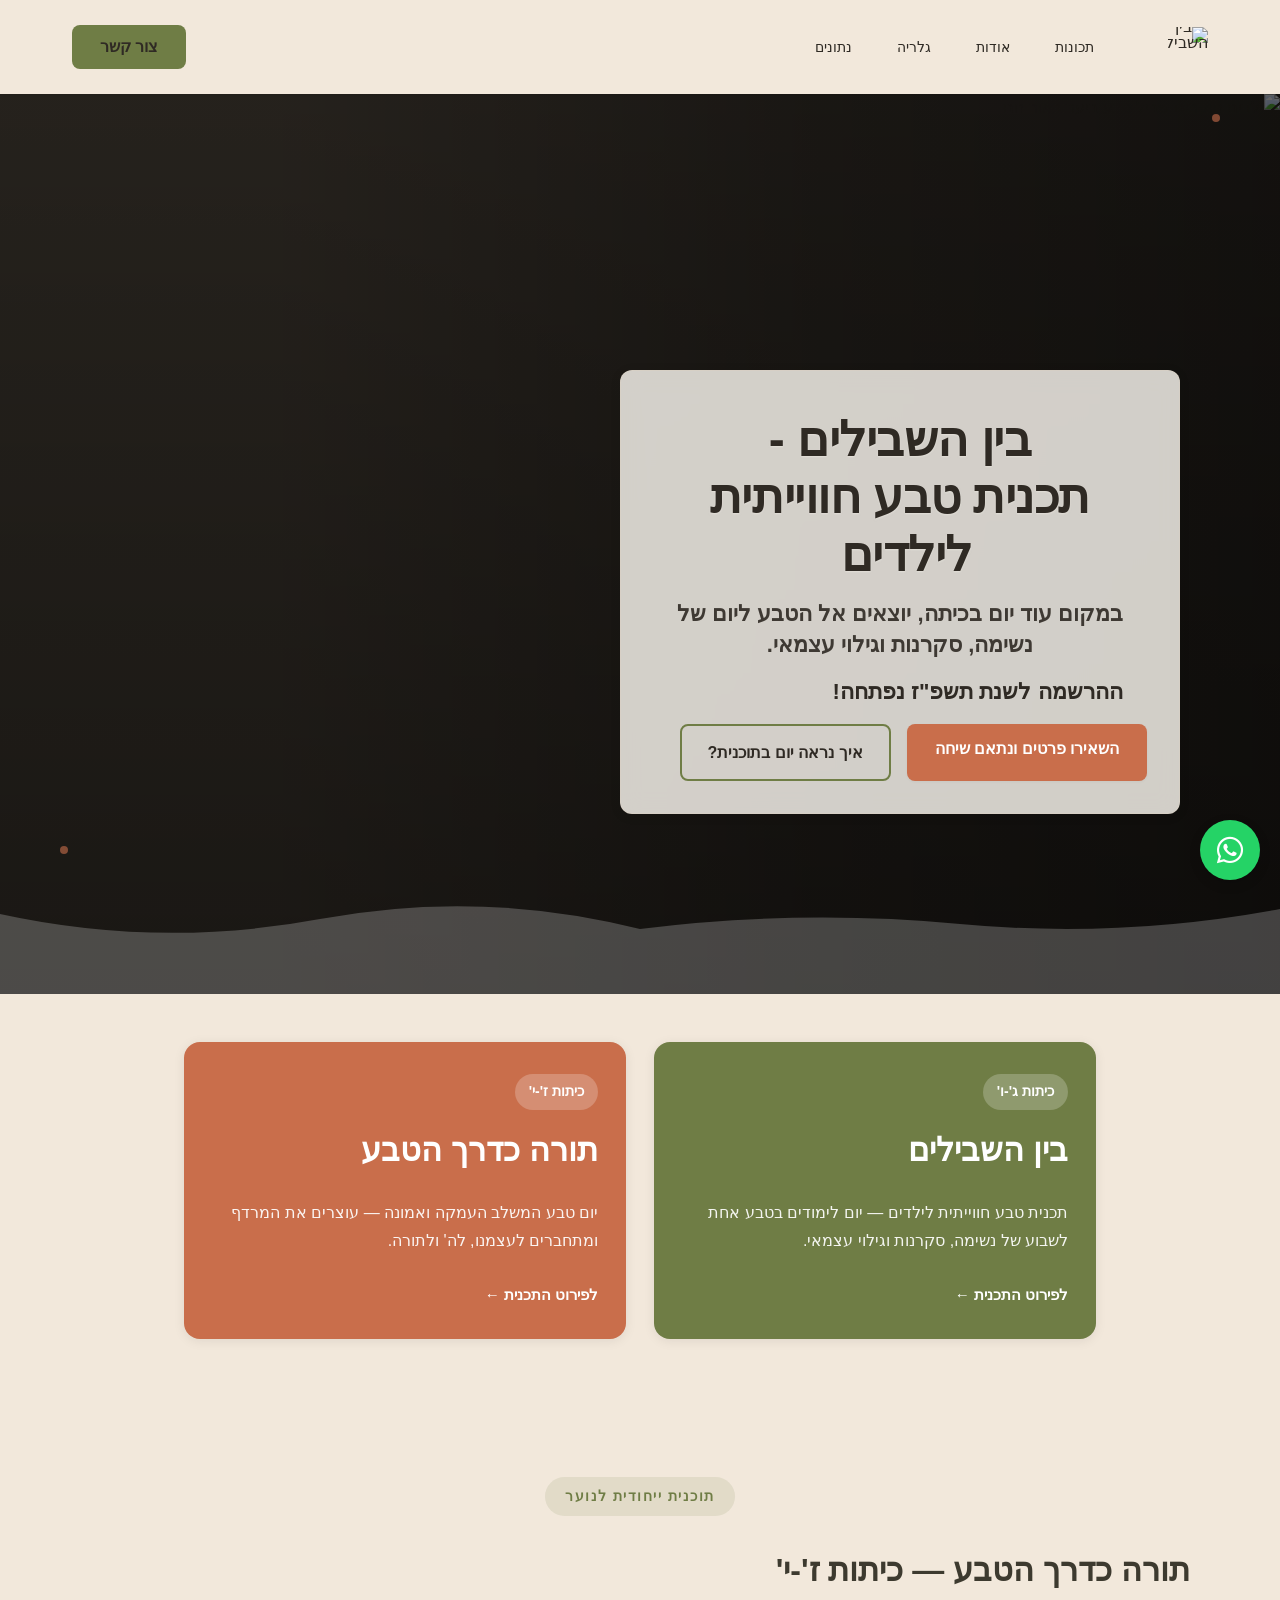
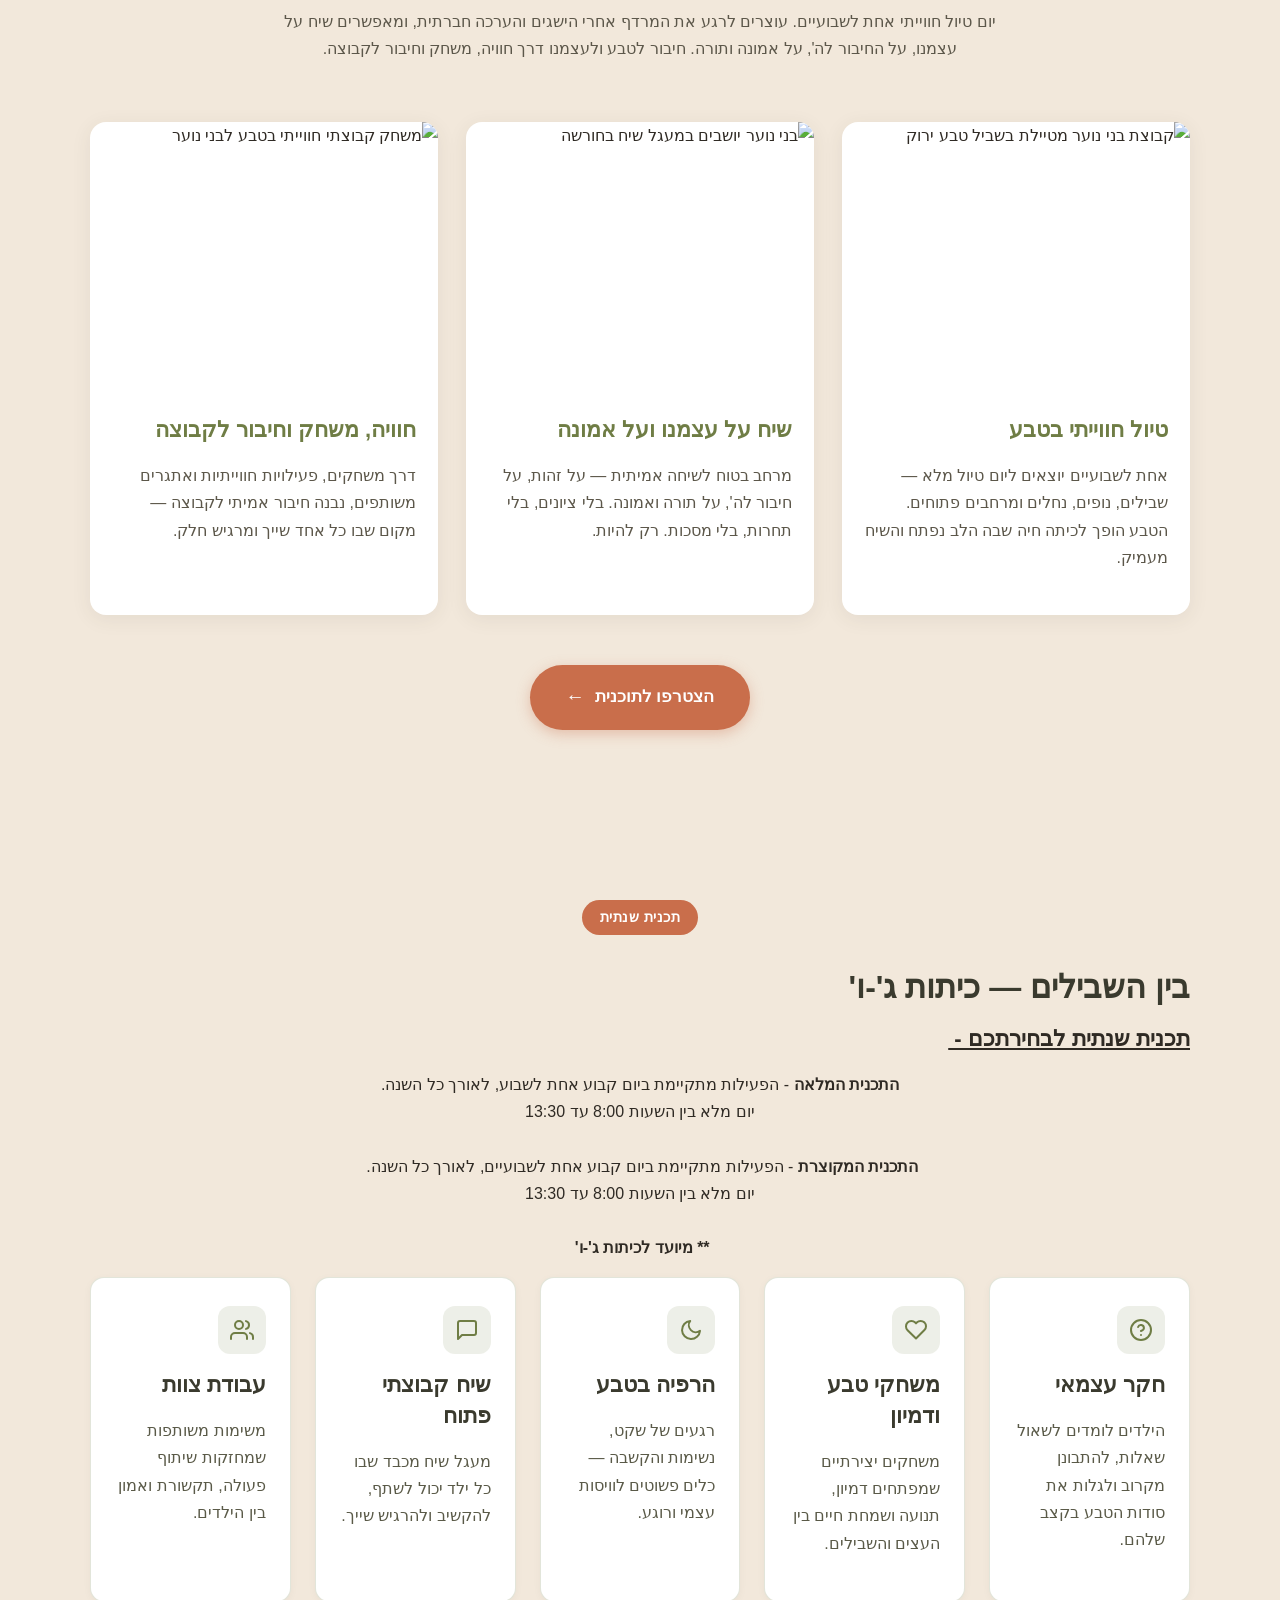
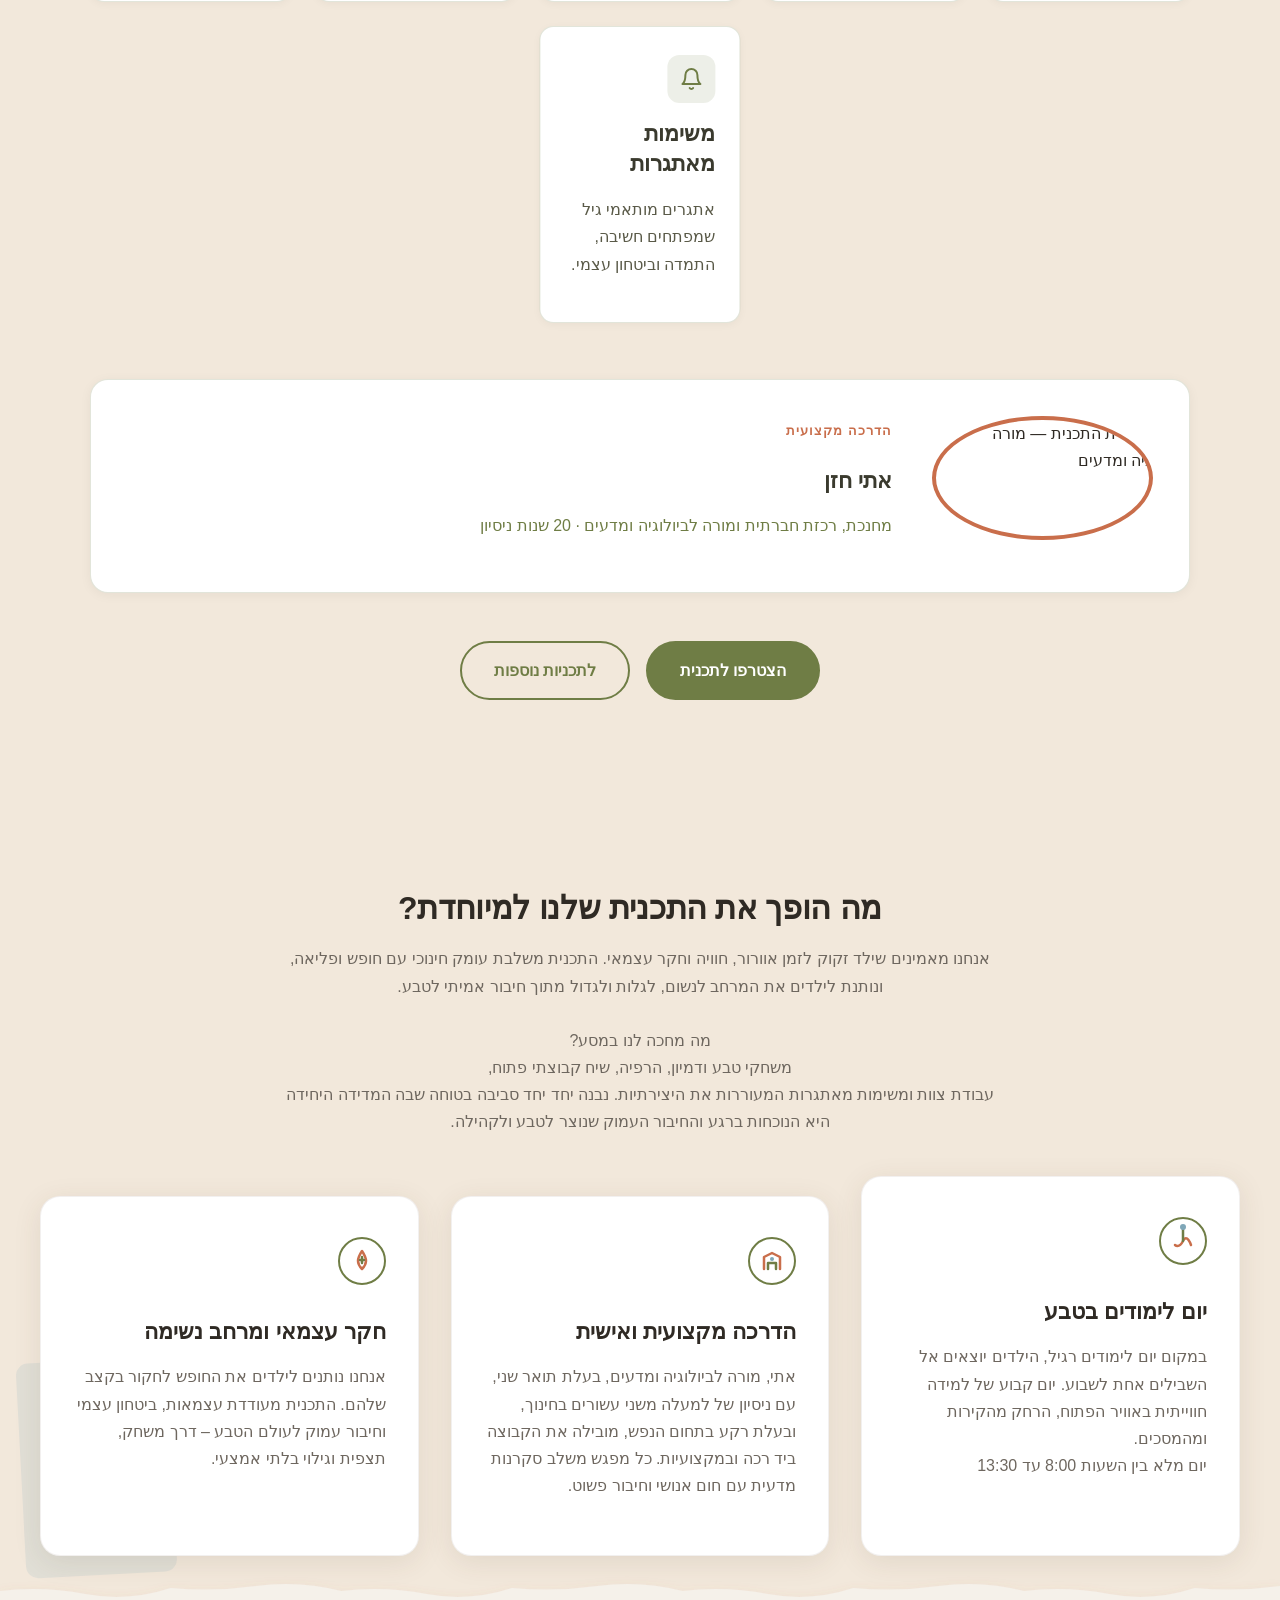
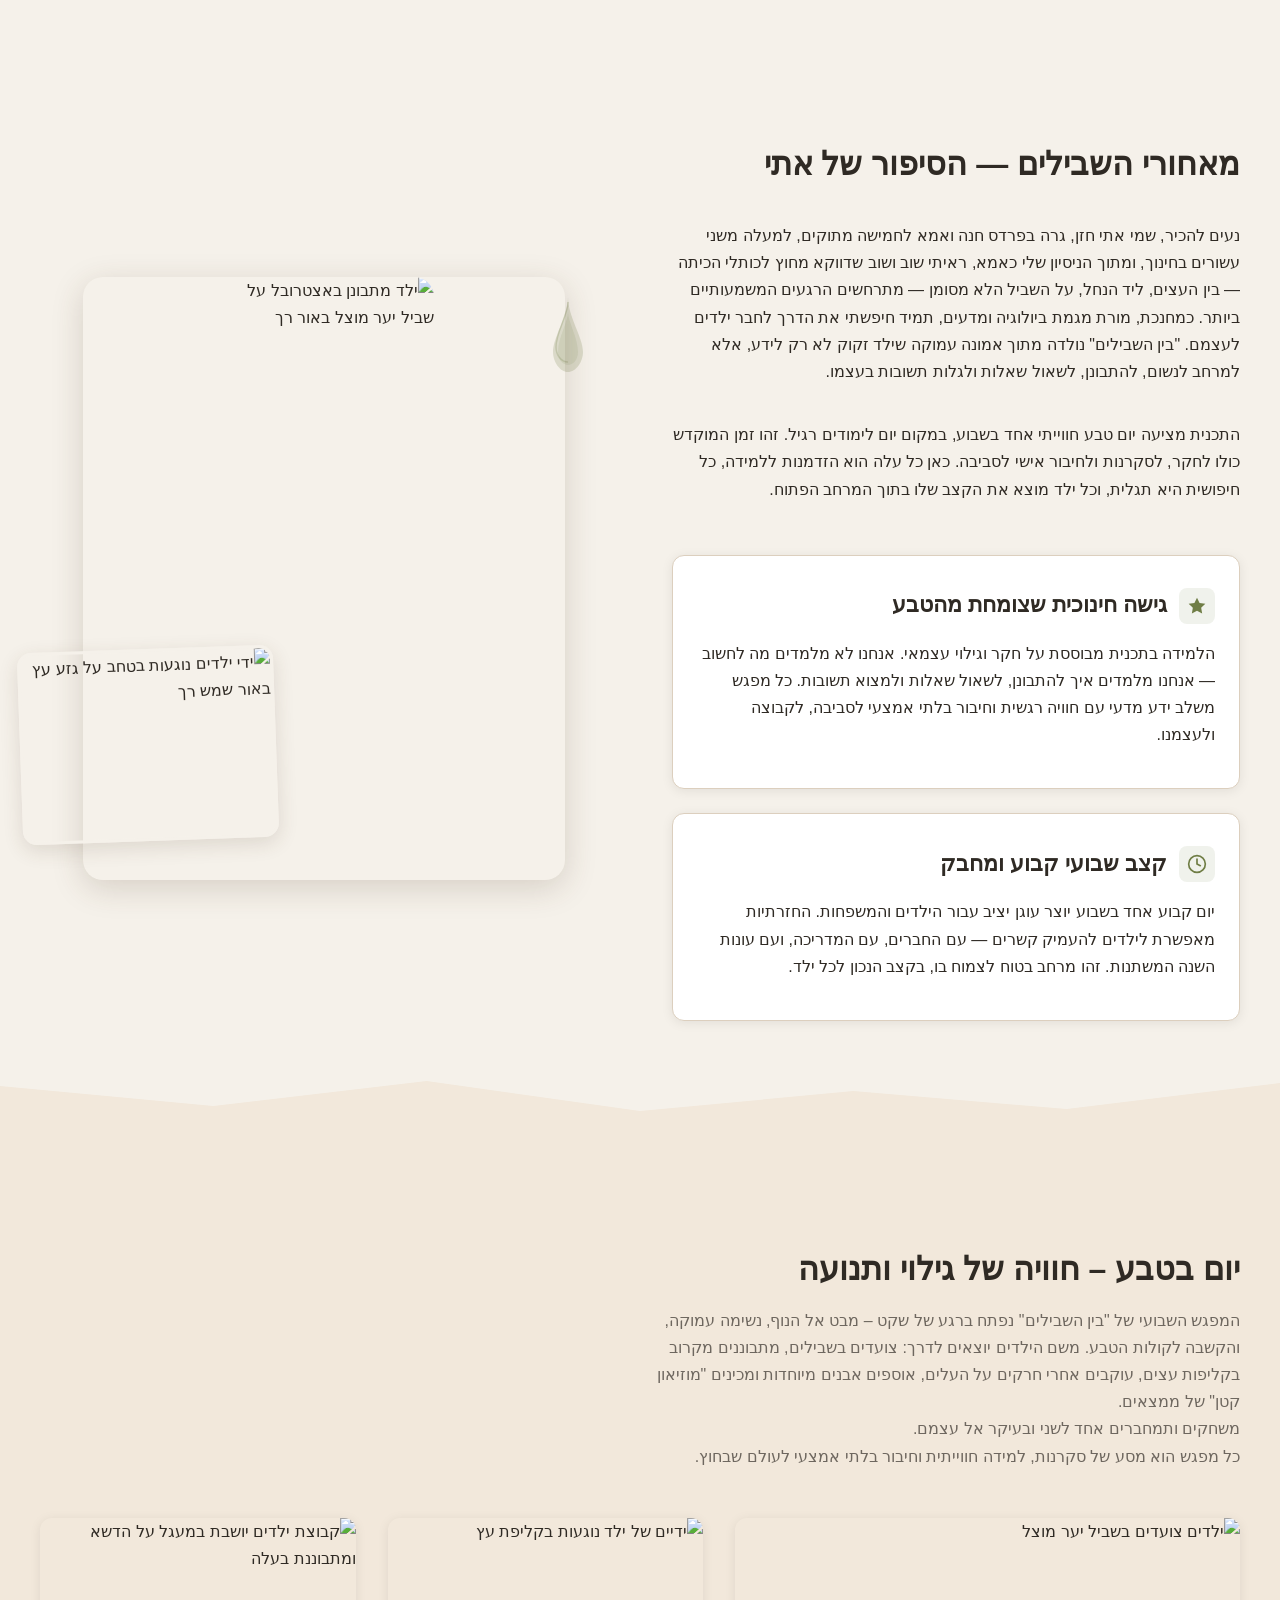
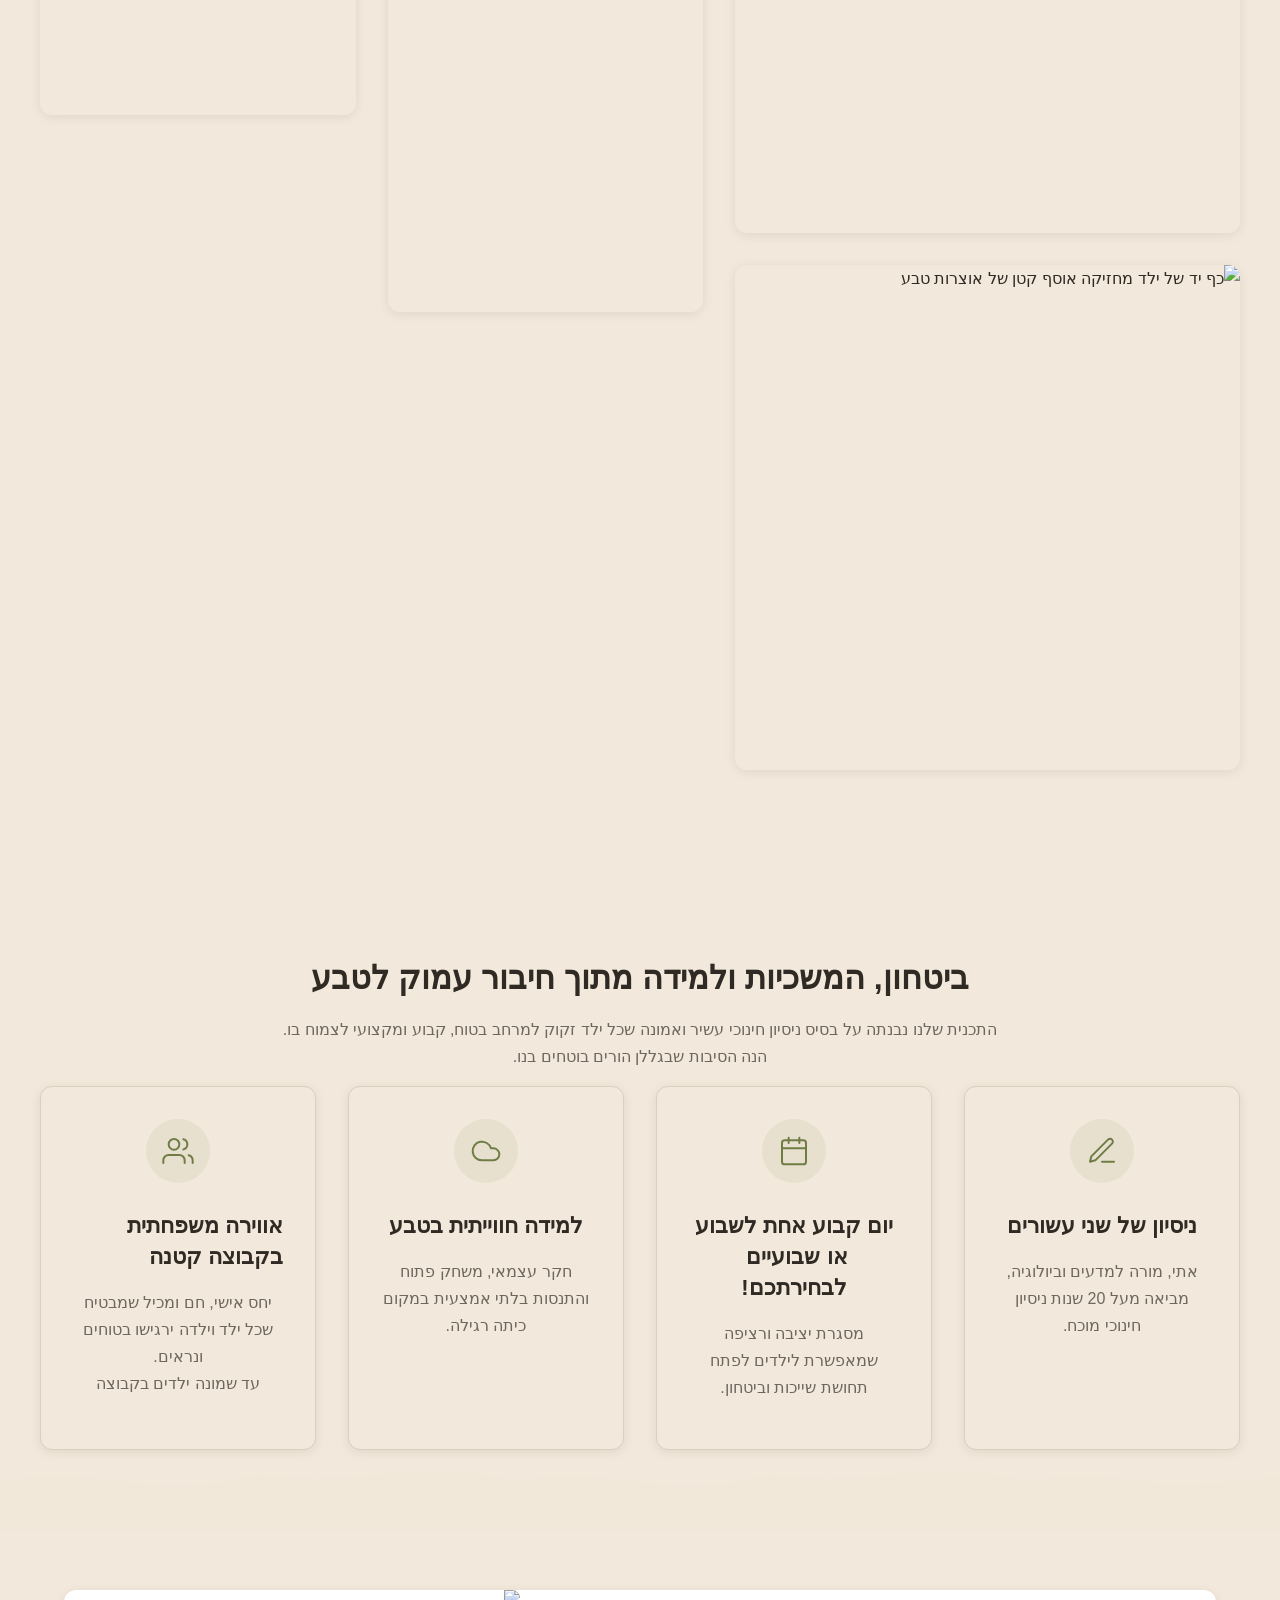
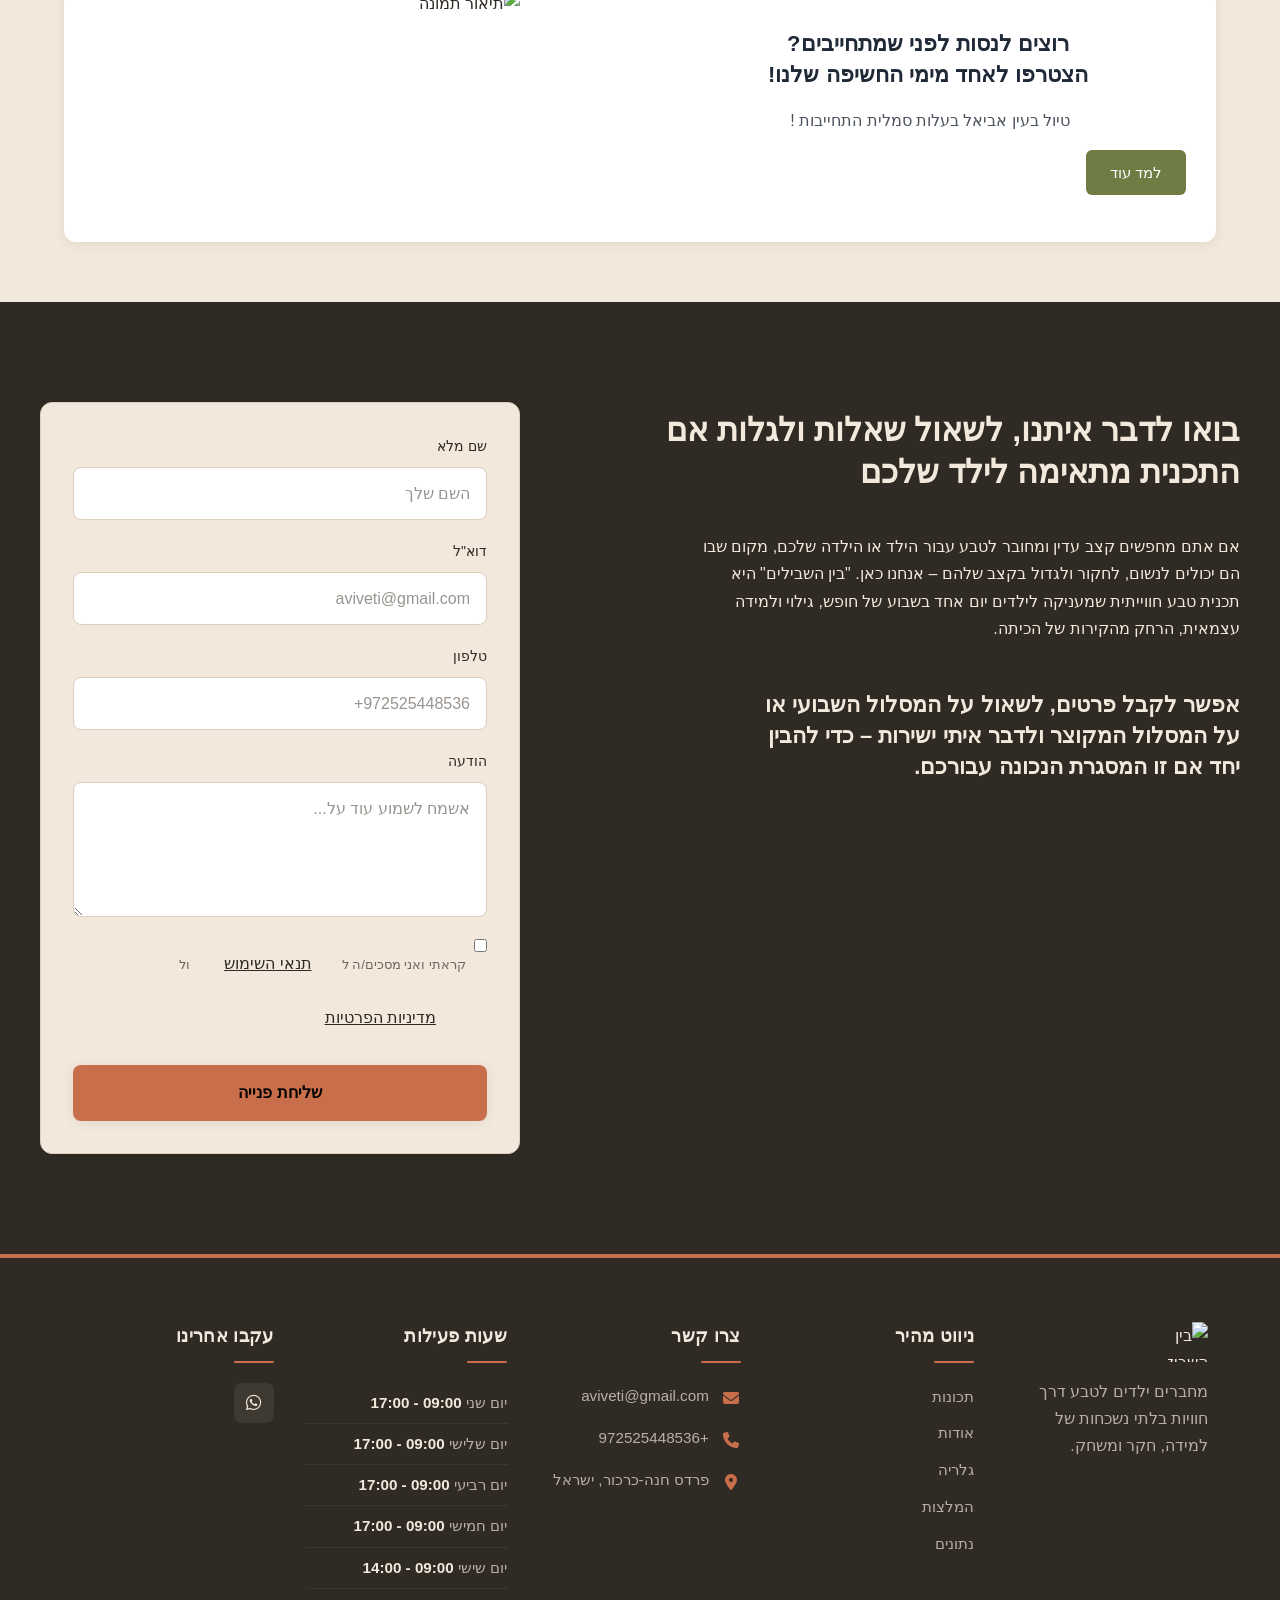
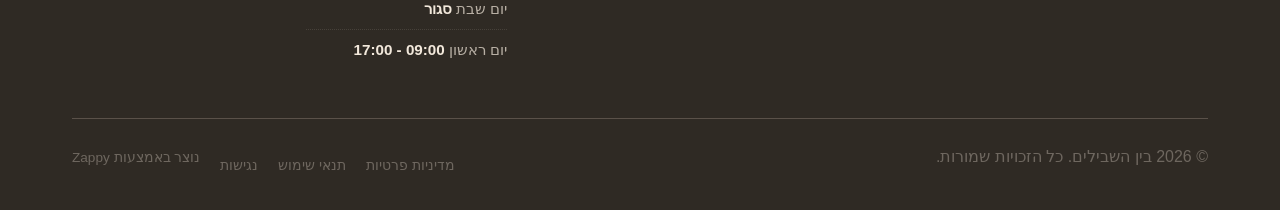
==== commit a2f2b74a: "Background sync: Progressive GitHub Sync" ====
--- a/index.html
+++ b/index.html
@@ -1319,7 +1319,7 @@
 
       <article class="program-youth-card" data-grid-item-index="1" style="display: flex !important; flex-direction: column !important; justify-content: flex-start !important; align-items: stretch !important; align-self: stretch !important; height: 100% !important;">
         <div class="program-youth-card-image">
-          <img src="/assets/image-program-youth-hiking-1-1786829023441-j4t08p.webp" alt="בני נוער יושבים במעגל שיח בחורשה" data-placeholder="program-youth-circle-talk-2" data-context="Teenagers sitting in a circle on a forest clearing, engaged in deep group discussion, warm terracotta and olive green color palette, soft natural light through trees" loading="lazy" data-element-type="image" data-element-id="img-1786828161402-5zukjlmqm" decoding="async" fetchpriority="low">
+          <img src="/assets/image-program-youth-hiking-1-1786829146717-0w9h0n.webp" alt="בני נוער יושבים במעגל שיח בחורשה" data-placeholder="program-youth-circle-talk-2" data-context="Teenagers sitting in a circle on a forest clearing, engaged in deep group discussion, warm terracotta and olive green color palette, soft natural light through trees" loading="lazy" data-element-type="image" data-element-id="img-1786828161402-5zukjlmqm" decoding="async" fetchpriority="low">
         </div>
         <div class="program-youth-card-content">
           <h3 class="program-youth-card-title">שיח על עצמנו ועל אמונה</h3>
@@ -1332,7 +1332,7 @@
 
       <article class="program-youth-card" data-grid-item-index="2">
         <div class="program-youth-card-image">
-          <img src="/assets/image-program-youth-hiking-1-1786829023441-j4t08p.webp" alt="משחק קבוצתי חווייתי בטבע לבני נוער" data-placeholder="program-youth-group-game-3" data-context="Group of teenagers playing an outdoor team building game in nature, joyful energy, olive green landscape background, terracotta clothing accents" loading="lazy" data-element-type="image" data-element-id="img-1786828161409-buzshd110" decoding="async" fetchpriority="low">
+          <img src="/assets/image-program-youth-hiking-1-1786829146717-0w9h0n.webp" alt="משחק קבוצתי חווייתי בטבע לבני נוער" data-placeholder="program-youth-group-game-3" data-context="Group of teenagers playing an outdoor team building game in nature, joyful energy, olive green landscape background, terracotta clothing accents" loading="lazy" data-element-type="image" data-element-id="img-1786828161409-buzshd110" decoding="async" fetchpriority="low">
         </div>
         <div class="program-youth-card-content">
           <h3 class="program-youth-card-title">חוויה, משחק וחיבור לקבוצה</h3>
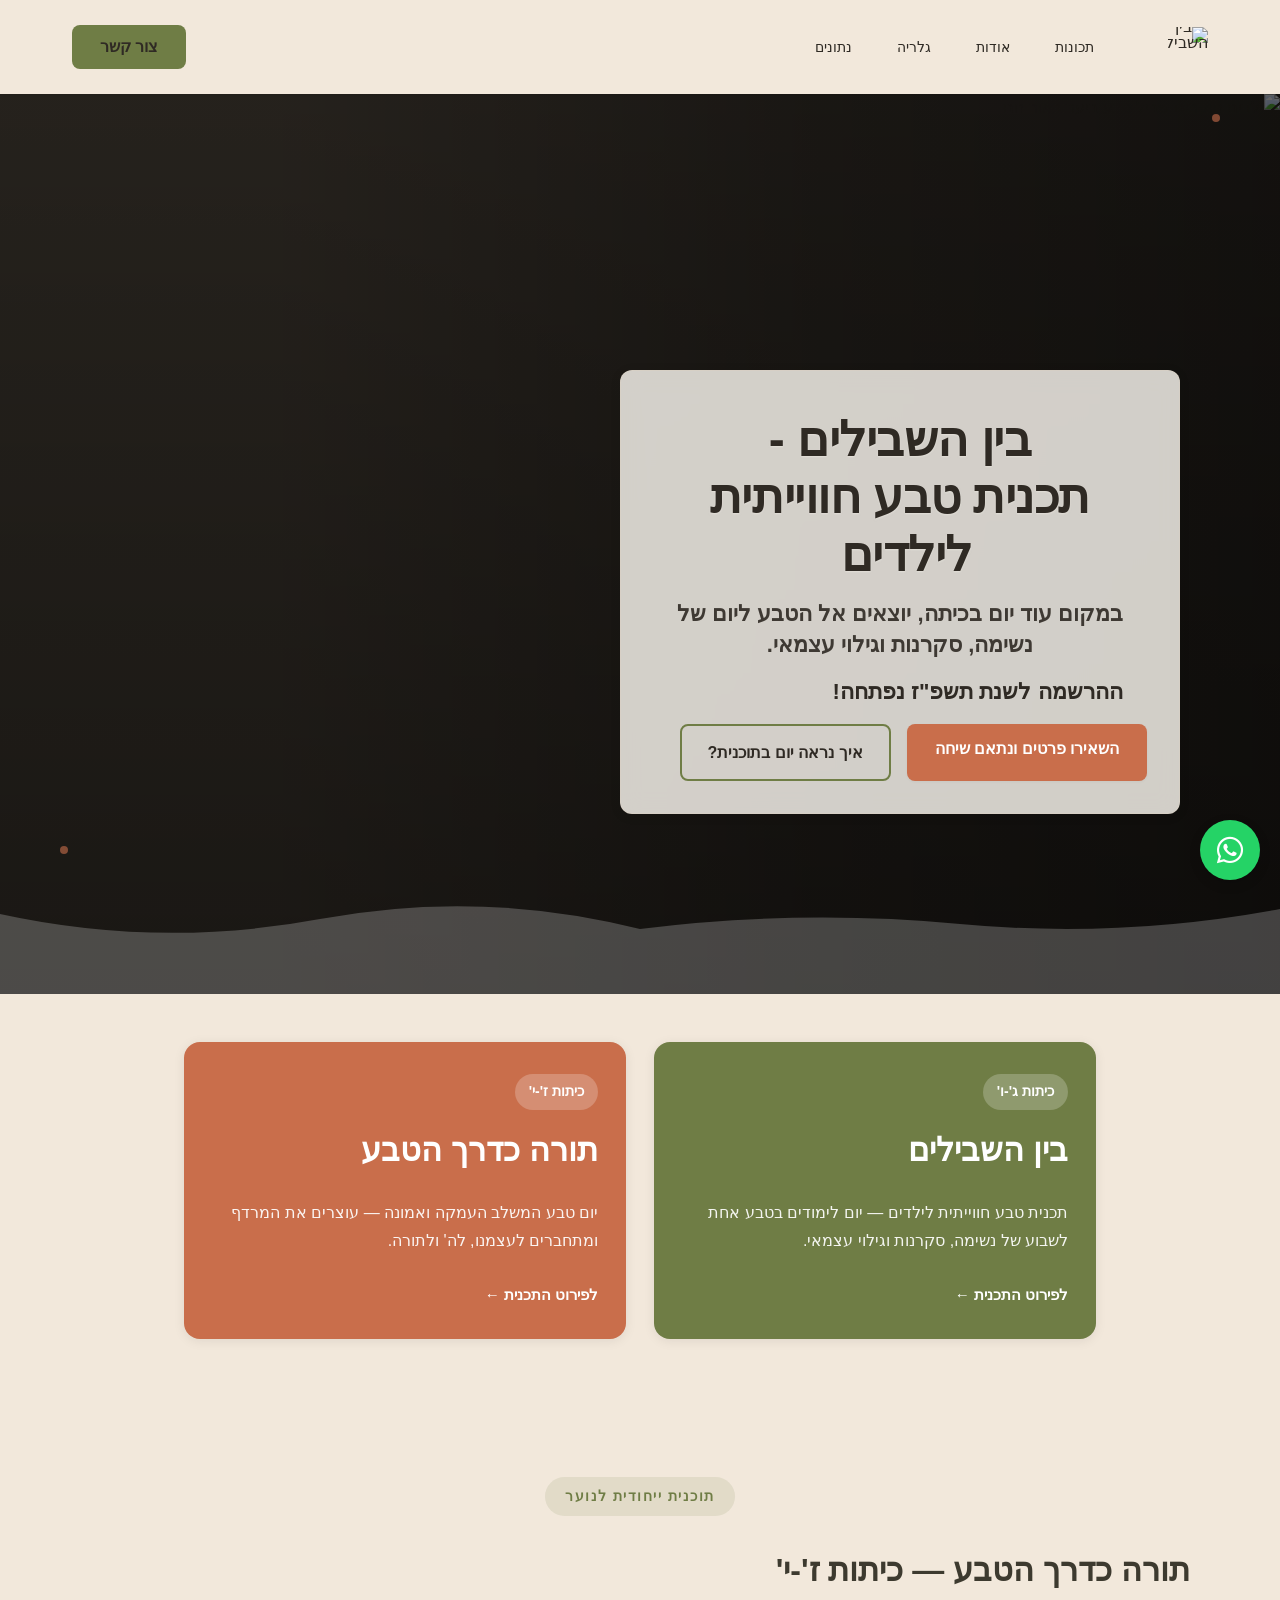
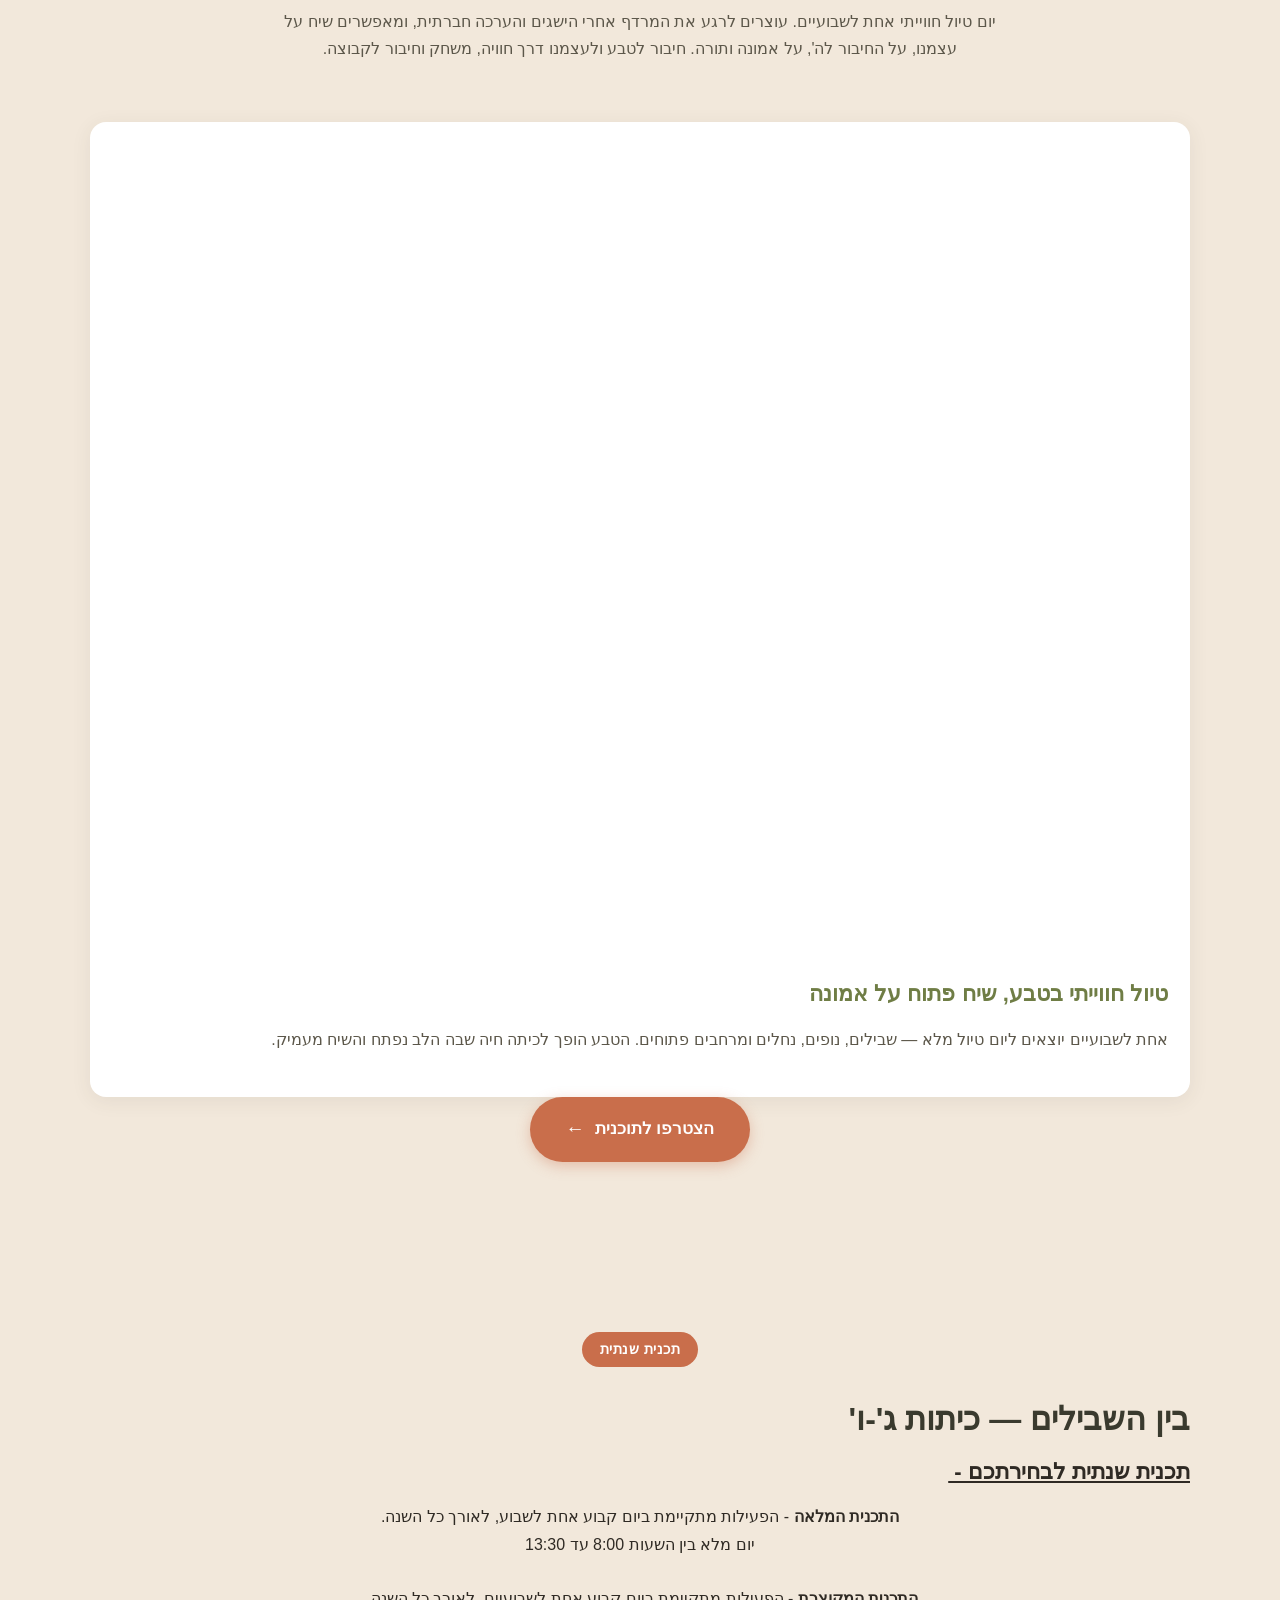
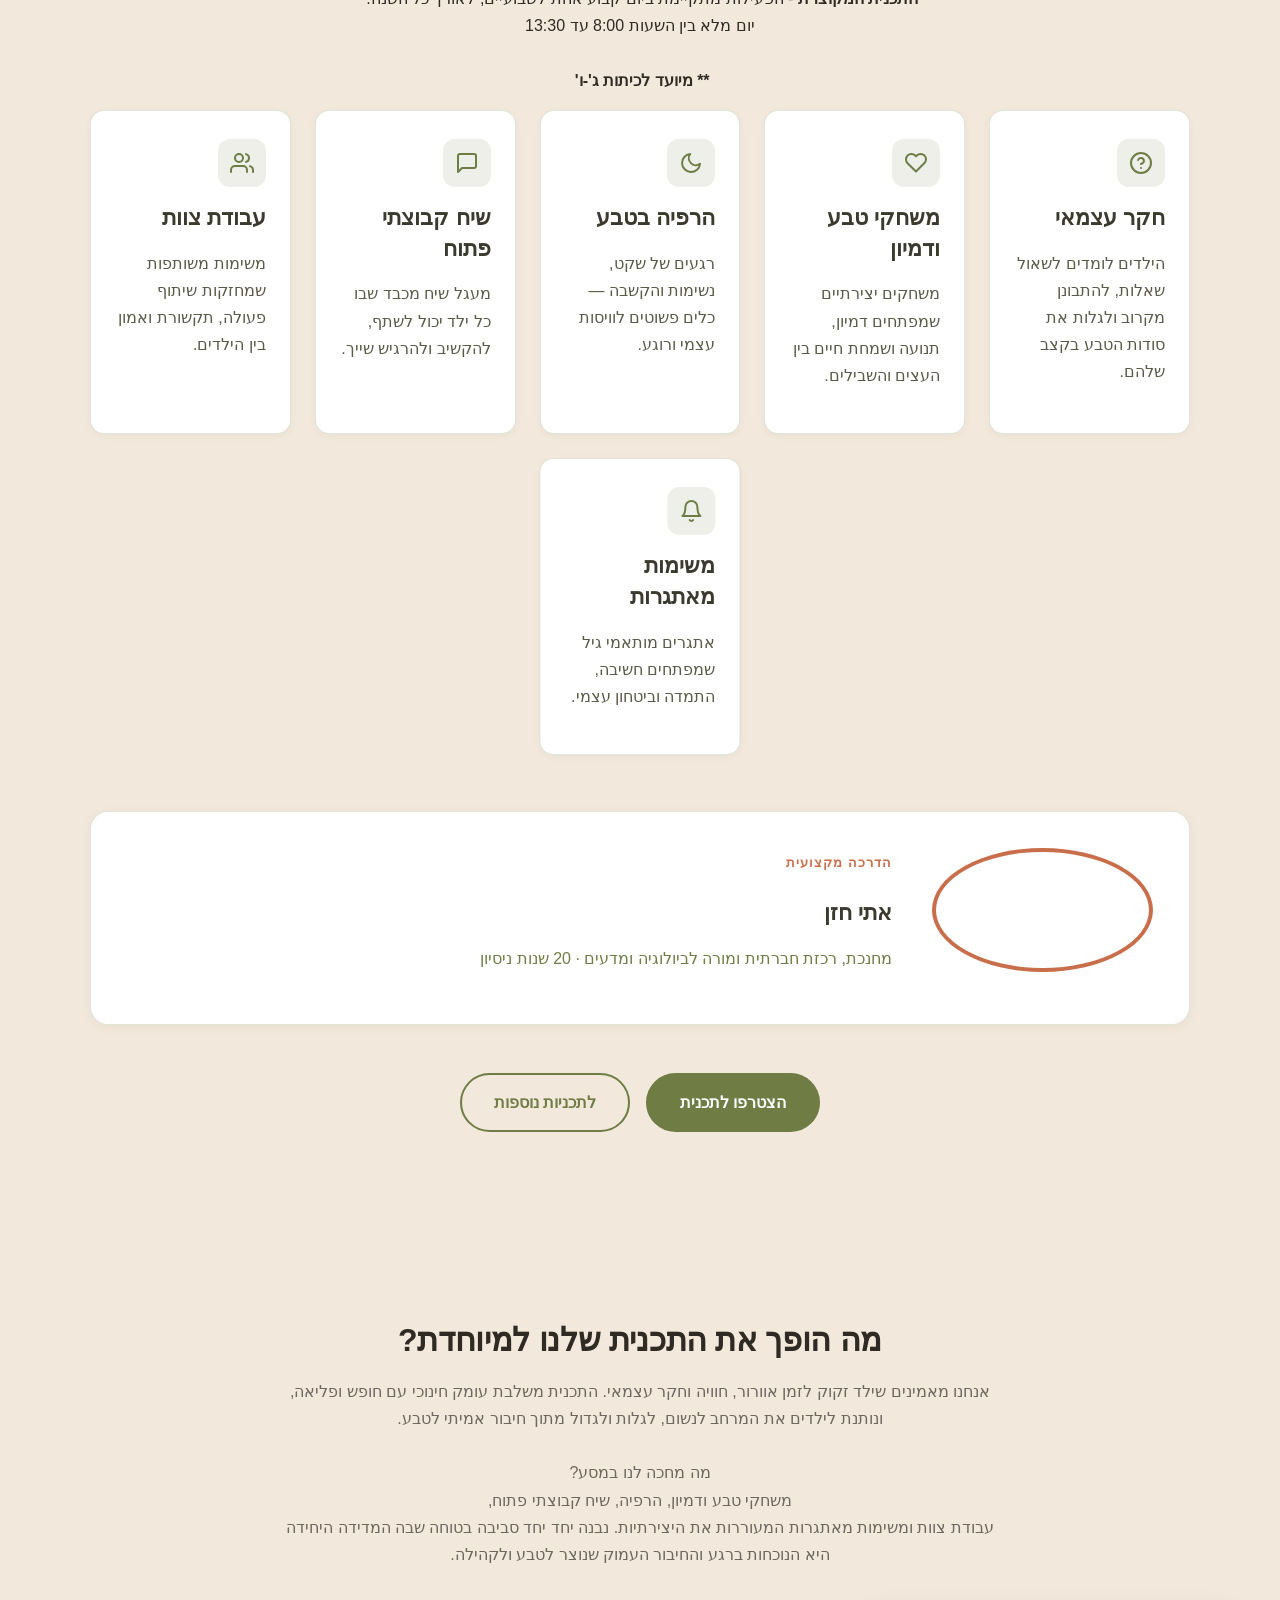
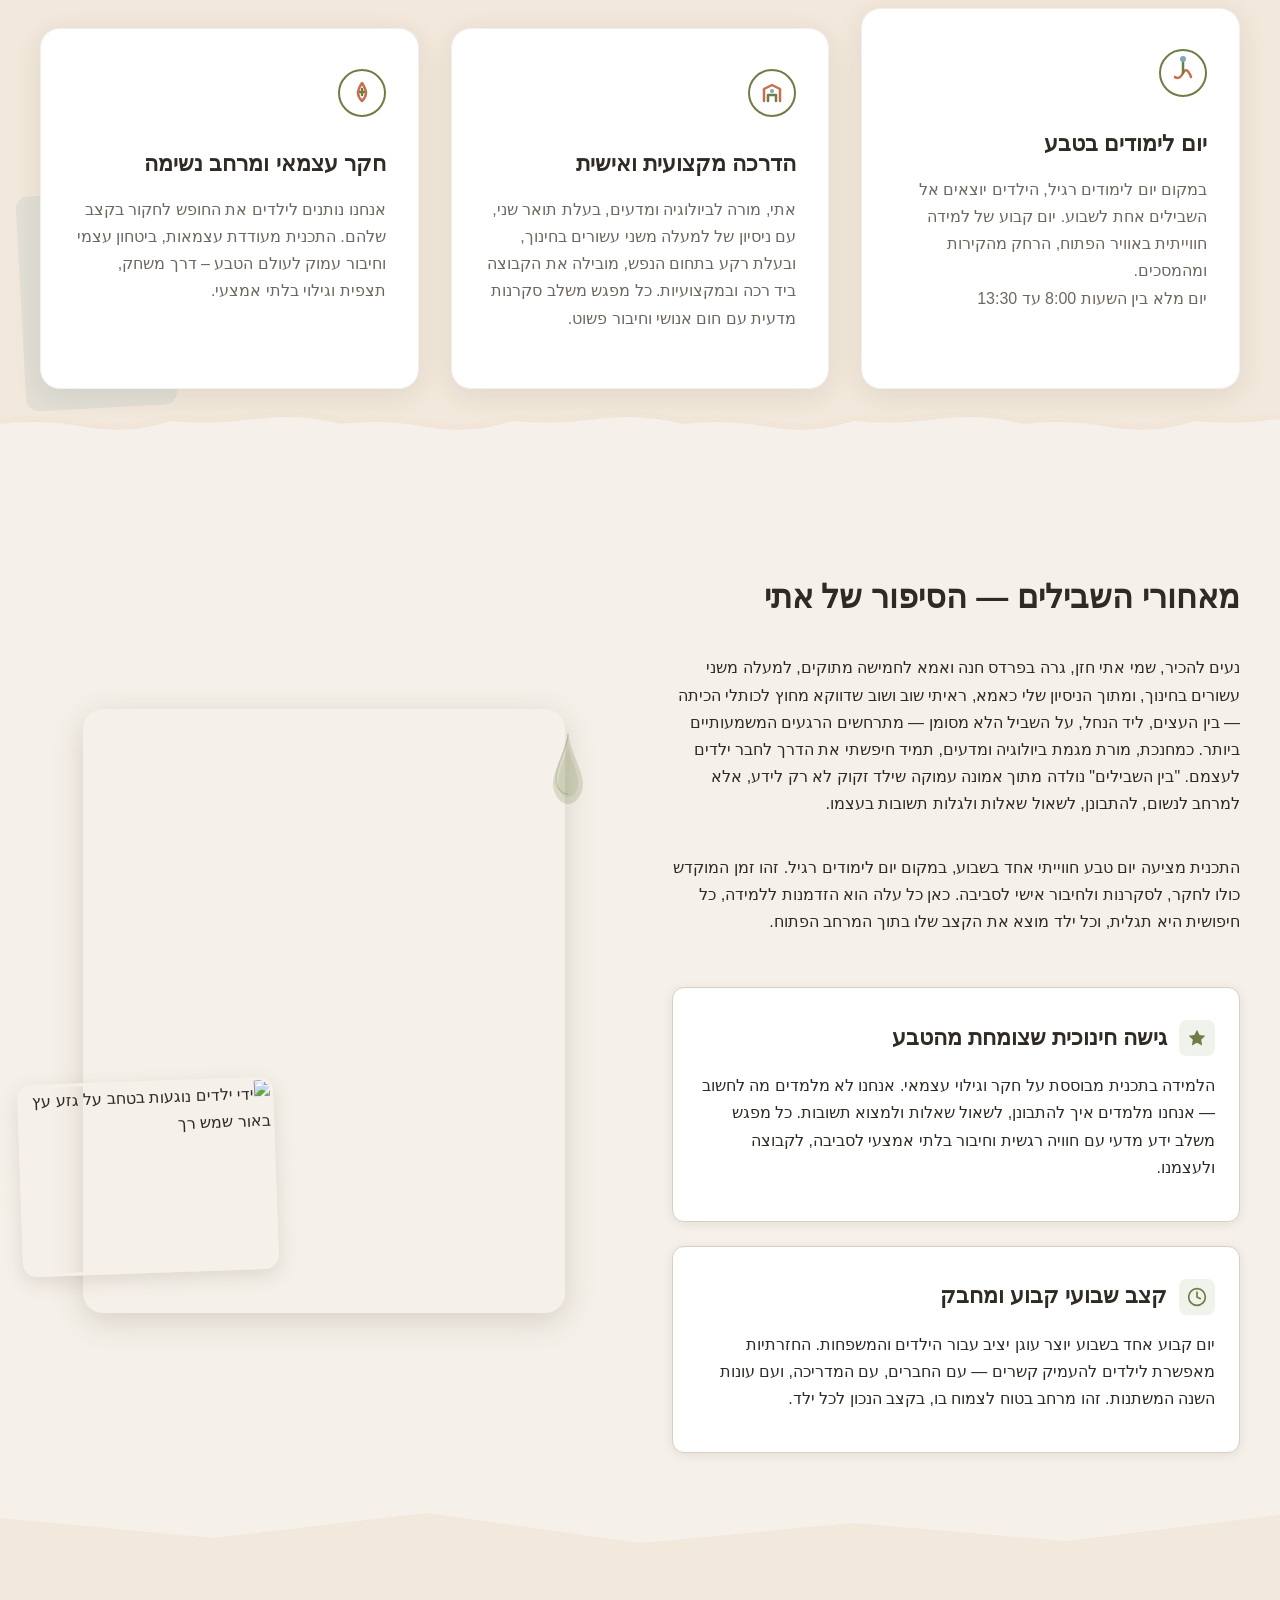
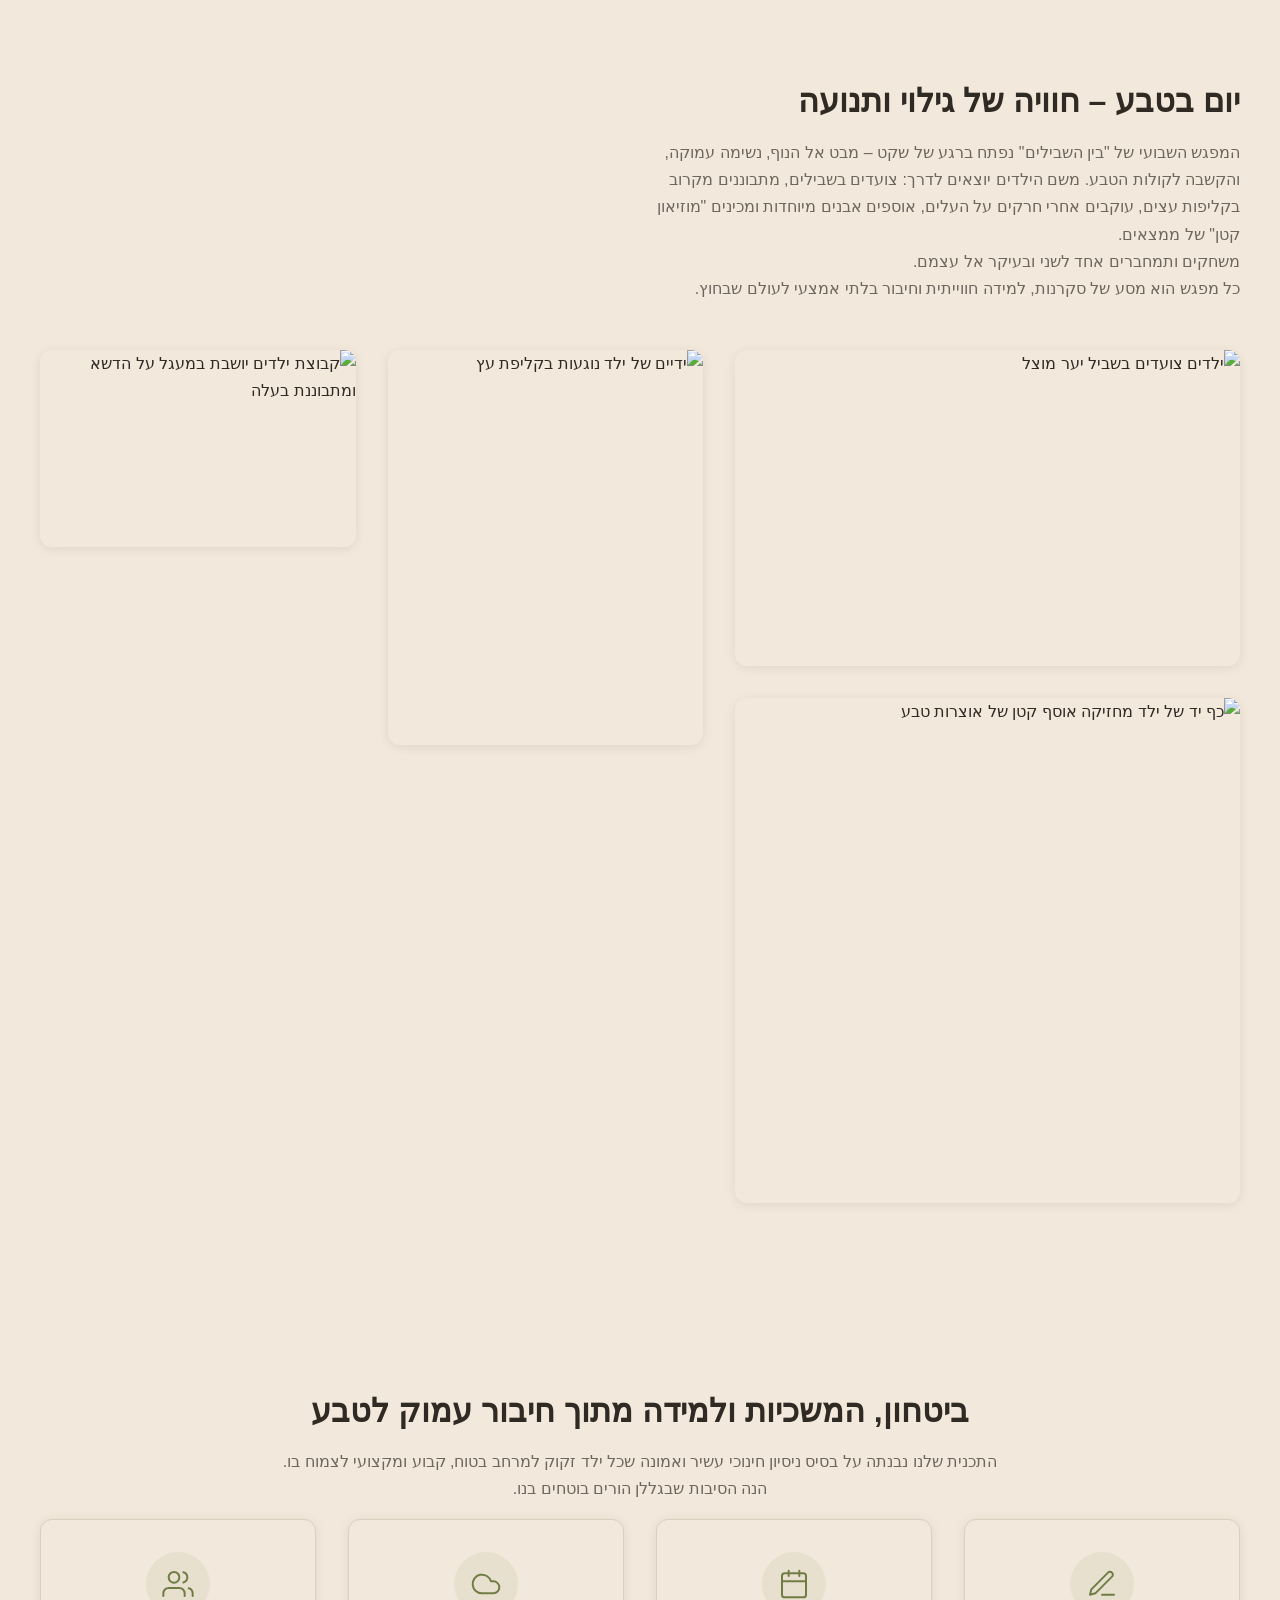
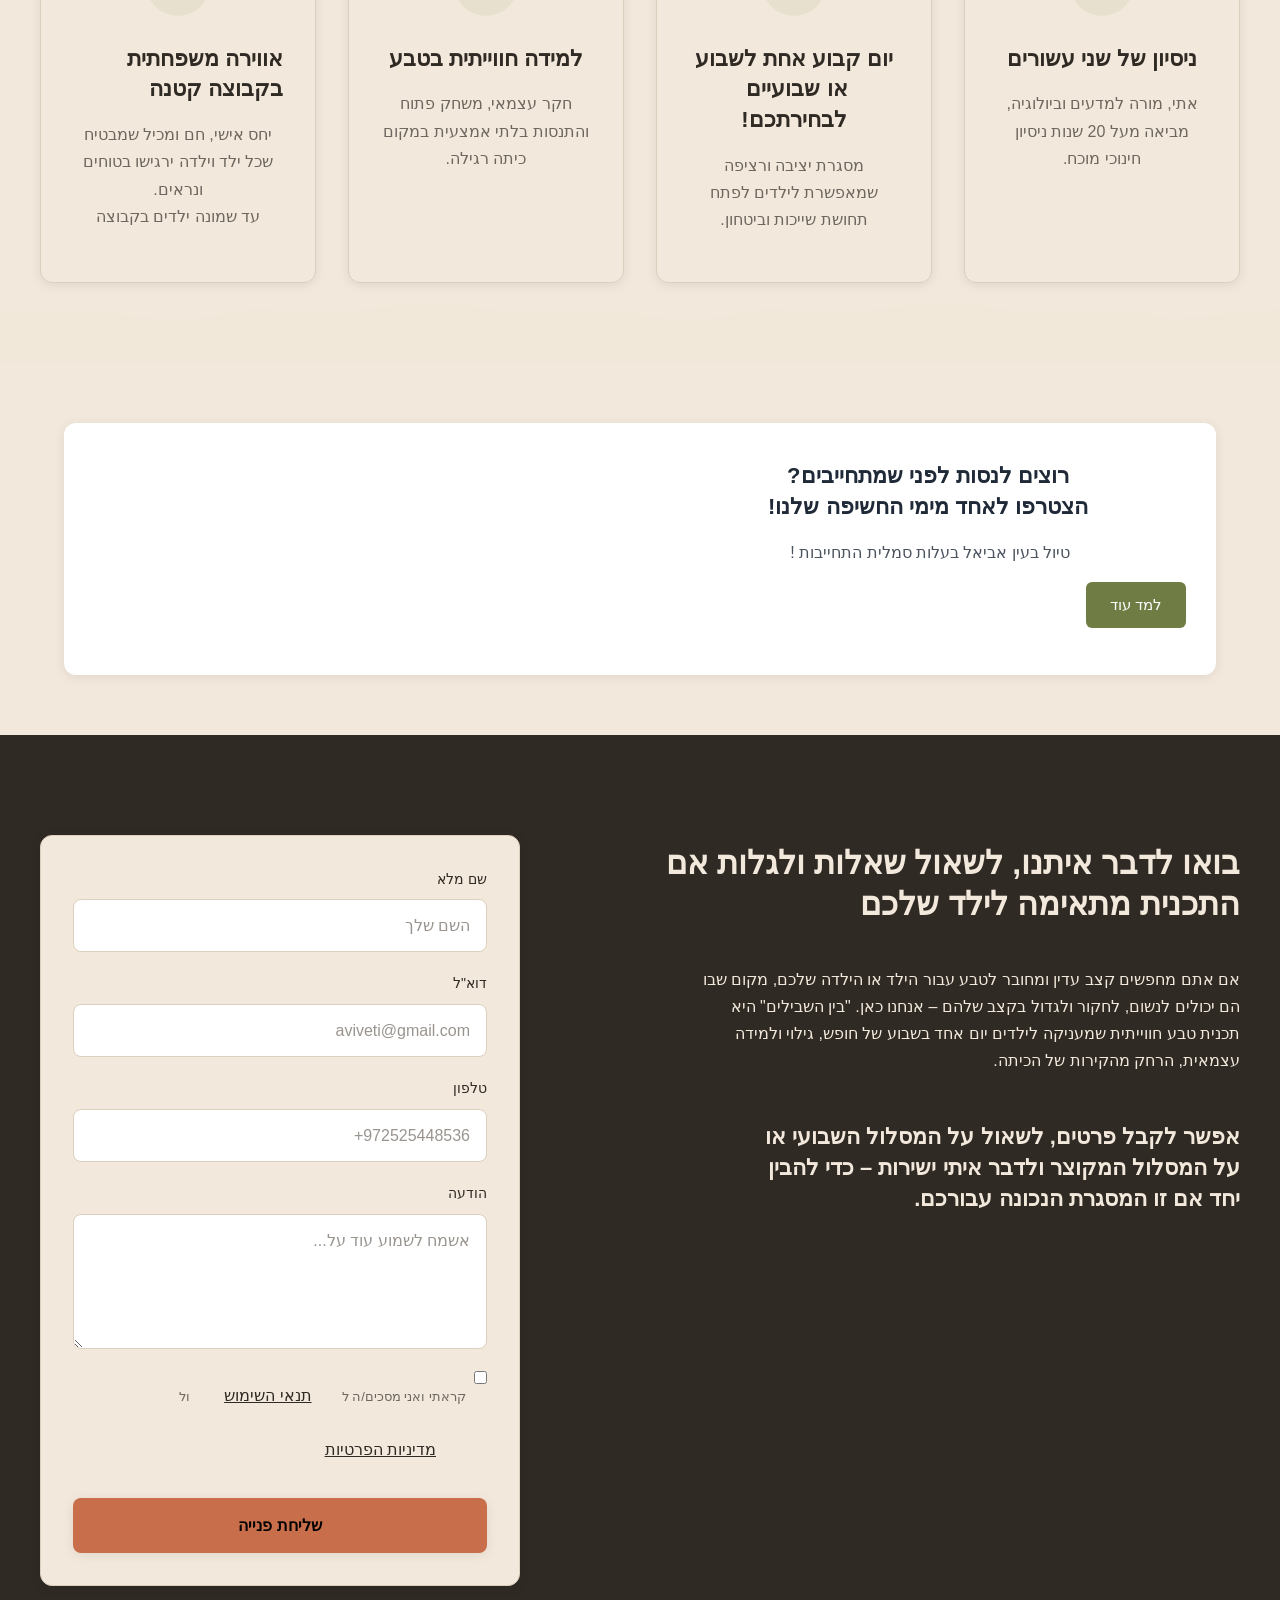
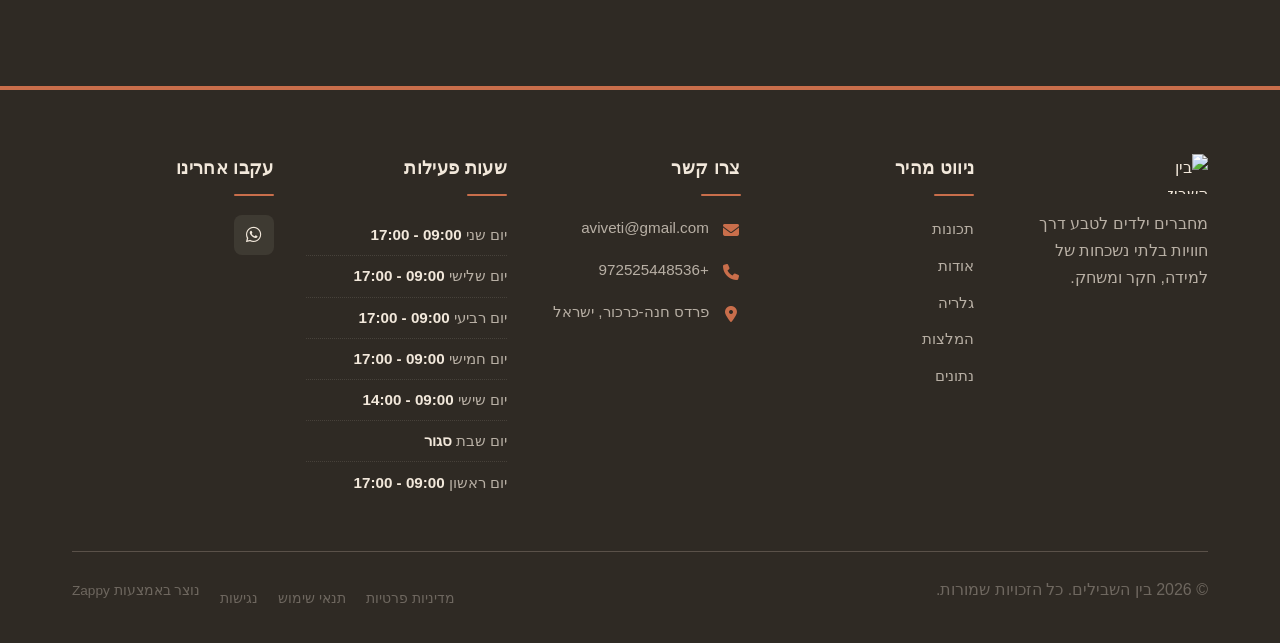
==== commit 1fe59529: "Background sync: Progressive GitHub Sync" ====
--- a/index.html
+++ b/index.html
@@ -1303,46 +1303,18 @@
       </p>
     </div>
 
-    <div class="program-youth-grid">
-      <article class="program-youth-card" data-grid-item-index="0" style="overflow: hidden !important;">
+    <article class="program-youth-card" style="overflow: hidden !important;">
         <div class="program-youth-card-image">
-          <div data-zappy-zoom-wrapper="true" data-element-id="img-1786828161396-8v5oe2ijx" data-element-type="image" data-zappy-zoom-wrapper-width="356px" data-zappy-zoom-wrapper-height="267px" data-zappy-zoom-wrapper-width-mode="card-slot" data-zappy-zoom-wrapper-align="center" style="position: relative !important; overflow: hidden !important; width: 100% !important; max-width: 100% !important; margin-left: auto !important; margin-right: auto !important; height: 267px !important; display: block !important; padding-bottom: 0px !important; min-height: 0px !important; max-height: none !important;" data-zappy-card-slot-fill="1" data-zappy-zoom-clip="true" data-zappy-wrapper-margins-applied="true"><img src="/assets/image-program-youth-hiking-1-1786828875520-xxnf74.webp" alt="קבוצת בני נוער מטיילת בשביל טבע ירוק" data-placeholder="program-youth-hiking-1" data-context="Group of Jewish teenagers hiking together on a green nature trail in Israel, backpacks, laughing, olive green and terracotta tones, golden hour light" style="object-fit: cover; display: block; object-position: 50% 50% !important; width: 100% !important; height: 100% !important; max-width: none !important; margin: 0px !important; left: 0% !important; top: 0% !important; max-height: none !important;" data-element-type="image" data-element-id="img-1786828161396-8v5oe2ijx" data-zappy-original-width="356" data-zappy-original-height="267" data-zappy-object-position="50% 50%" data-zappy-zoom="1" loading="lazy" decoding="async" fetchpriority="low"></div>
+          <div data-zappy-zoom-wrapper="true" data-element-id="img-1786828161396-8v5oe2ijx" data-element-type="image" data-zappy-zoom-wrapper-width="356px" data-zappy-zoom-wrapper-height="267px" data-zappy-zoom-wrapper-width-mode="card-slot" data-zappy-zoom-wrapper-align="center" style="position: relative !important; overflow: hidden !important; width: 100% !important; max-width: 100% !important; margin-left: auto !important; margin-right: auto !important; height: 267px !important; display: block !important; padding-bottom: 0px !important; max-height: none !important; min-height: 0px !important;" data-zappy-card-slot-fill="1" data-zappy-zoom-clip="true" data-zappy-wrapper-margins-applied="true"><img src="/assets/image-program-youth-hiking-1-1786828875520-xxnf74.webp" alt="קבוצת בני נוער מטיילת בשביל טבע ירוק" data-placeholder="program-youth-hiking-1" data-context="Group of Jewish teenagers hiking together on a green nature trail in Israel, backpacks, laughing, olive green and terracotta tones, golden hour light" style="object-fit: cover !important; display: block !important; object-position: 50% 50% !important; width: 100% !important; height: 100% !important; max-width: 100% !important; margin: 0px !important; left: 0px !important; top: 0px !important; max-height: none !important; position: absolute !important" data-element-type="image" data-element-id="img-1786828161396-8v5oe2ijx" data-zappy-original-width="356" data-zappy-original-height="267" data-zappy-object-position="50% 50%" data-zappy-zoom="1" loading="lazy" decoding="async" fetchpriority="low"></div>
         </div>
         <div class="program-youth-card-content">
-          <h3 class="program-youth-card-title">טיול חווייתי בטבע</h3>
+          <h3 class="program-youth-card-title">טיול חווייתי בטבע, שיח פתוח על אמונה</h3>
           <p class="program-youth-card-text">
             אחת לשבועיים יוצאים ליום טיול מלא — שבילים, נופים, נחלים ומרחבים פתוחים.
             הטבע הופך לכיתה חיה שבה הלב נפתח והשיח מעמיק.
           </p>
         </div>
       </article>
-
-      <article class="program-youth-card" data-grid-item-index="1" style="display: flex !important; flex-direction: column !important; justify-content: flex-start !important; align-items: stretch !important; align-self: stretch !important; height: 100% !important;">
-        <div class="program-youth-card-image">
-          <img src="/assets/image-program-youth-hiking-1-1786829146717-0w9h0n.webp" alt="בני נוער יושבים במעגל שיח בחורשה" data-placeholder="program-youth-circle-talk-2" data-context="Teenagers sitting in a circle on a forest clearing, engaged in deep group discussion, warm terracotta and olive green color palette, soft natural light through trees" loading="lazy" data-element-type="image" data-element-id="img-1786828161402-5zukjlmqm" decoding="async" fetchpriority="low">
-        </div>
-        <div class="program-youth-card-content">
-          <h3 class="program-youth-card-title">שיח על עצמנו ועל אמונה</h3>
-          <p class="program-youth-card-text">
-            מרחב בטוח לשיחה אמיתית — על זהות, על חיבור לה', על תורה ואמונה.
-            בלי ציונים, בלי תחרות, בלי מסכות. רק להיות.
-          </p>
-        </div>
-      </article>
-
-      <article class="program-youth-card" data-grid-item-index="2">
-        <div class="program-youth-card-image">
-          <img src="/assets/image-program-youth-hiking-1-1786829146717-0w9h0n.webp" alt="משחק קבוצתי חווייתי בטבע לבני נוער" data-placeholder="program-youth-group-game-3" data-context="Group of teenagers playing an outdoor team building game in nature, joyful energy, olive green landscape background, terracotta clothing accents" loading="lazy" data-element-type="image" data-element-id="img-1786828161409-buzshd110" decoding="async" fetchpriority="low">
-        </div>
-        <div class="program-youth-card-content">
-          <h3 class="program-youth-card-title">חוויה, משחק וחיבור לקבוצה</h3>
-          <p class="program-youth-card-text">
-            דרך משחקים, פעילויות חווייתיות ואתגרים משותפים, נבנה חיבור אמיתי
-            לקבוצה — מקום שבו כל אחד שייך ומרגיש חלק.
-          </p>
-        </div>
-      </article>
-    </div>
 
     <div class="program-youth-cta">
       <a href="#contact" class="program-youth-button" aria-label="הצטרפו לתוכנית תורה כדרך הטבע">
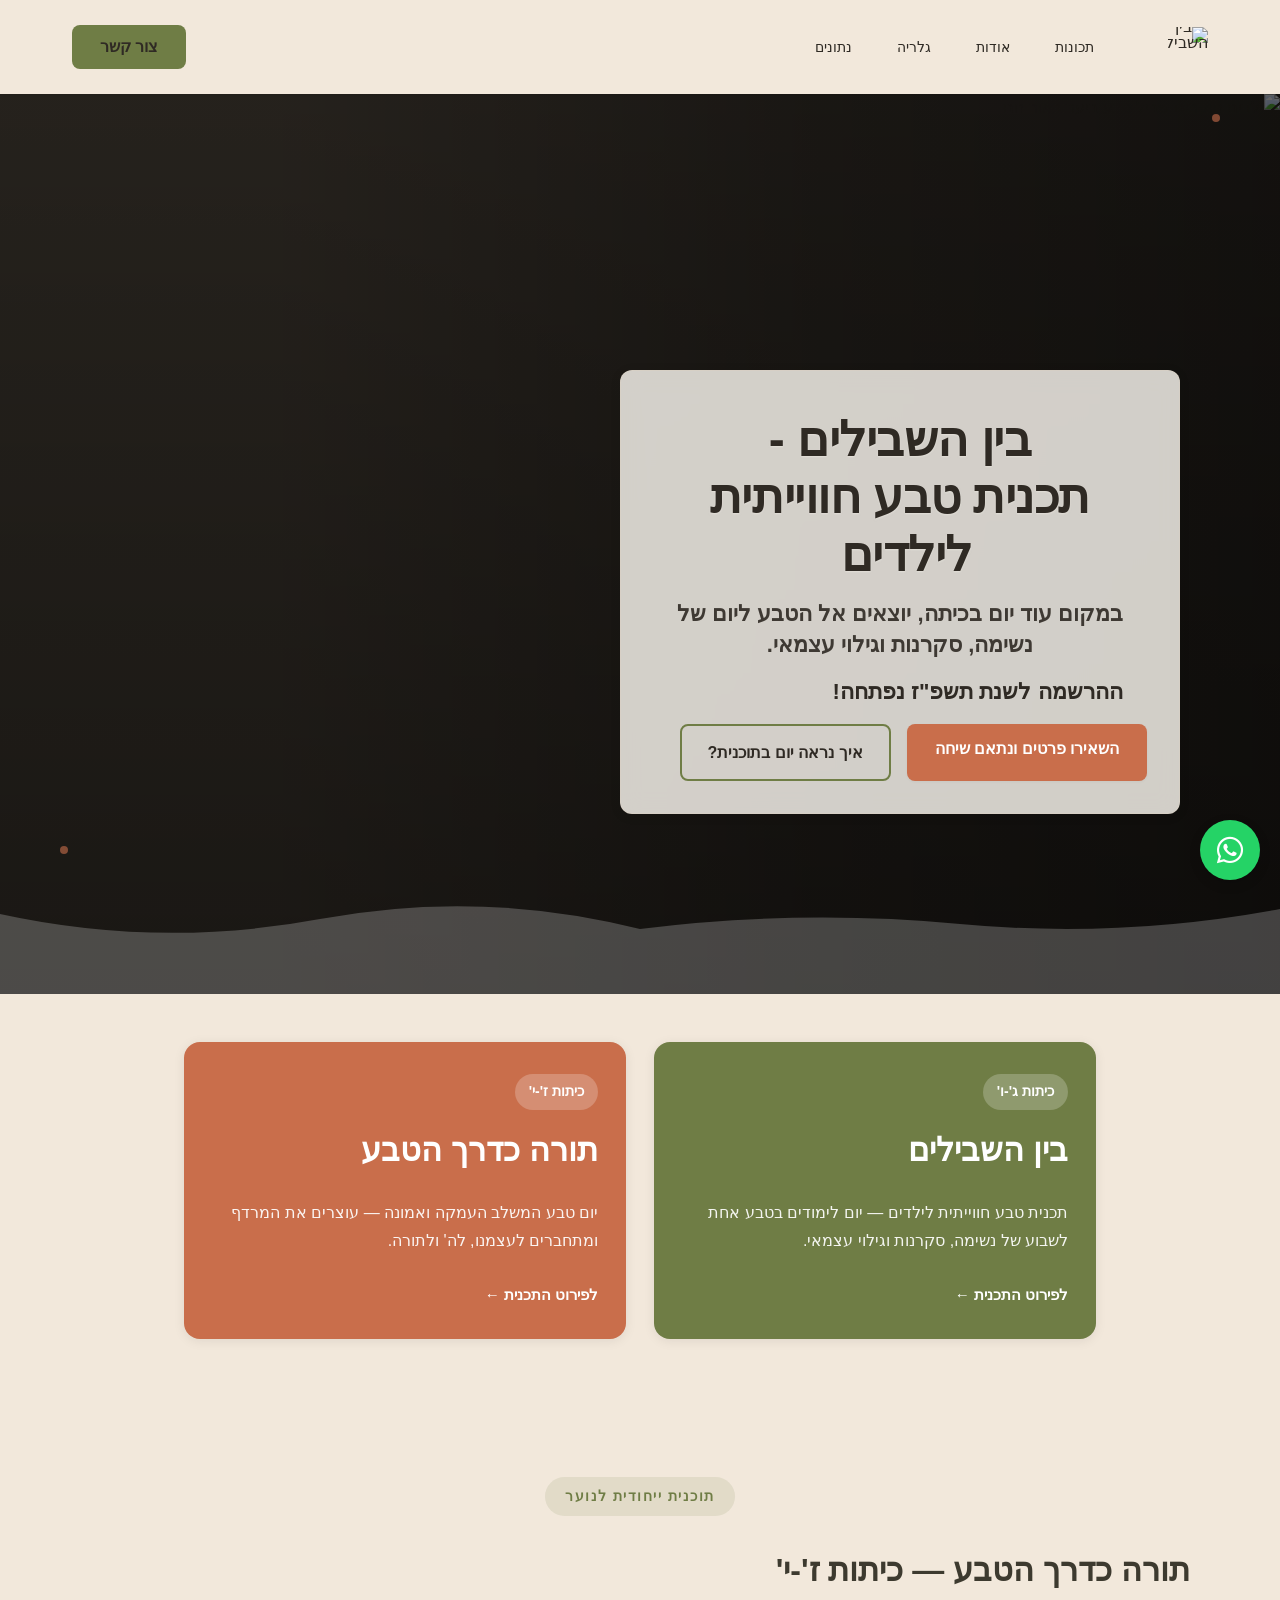
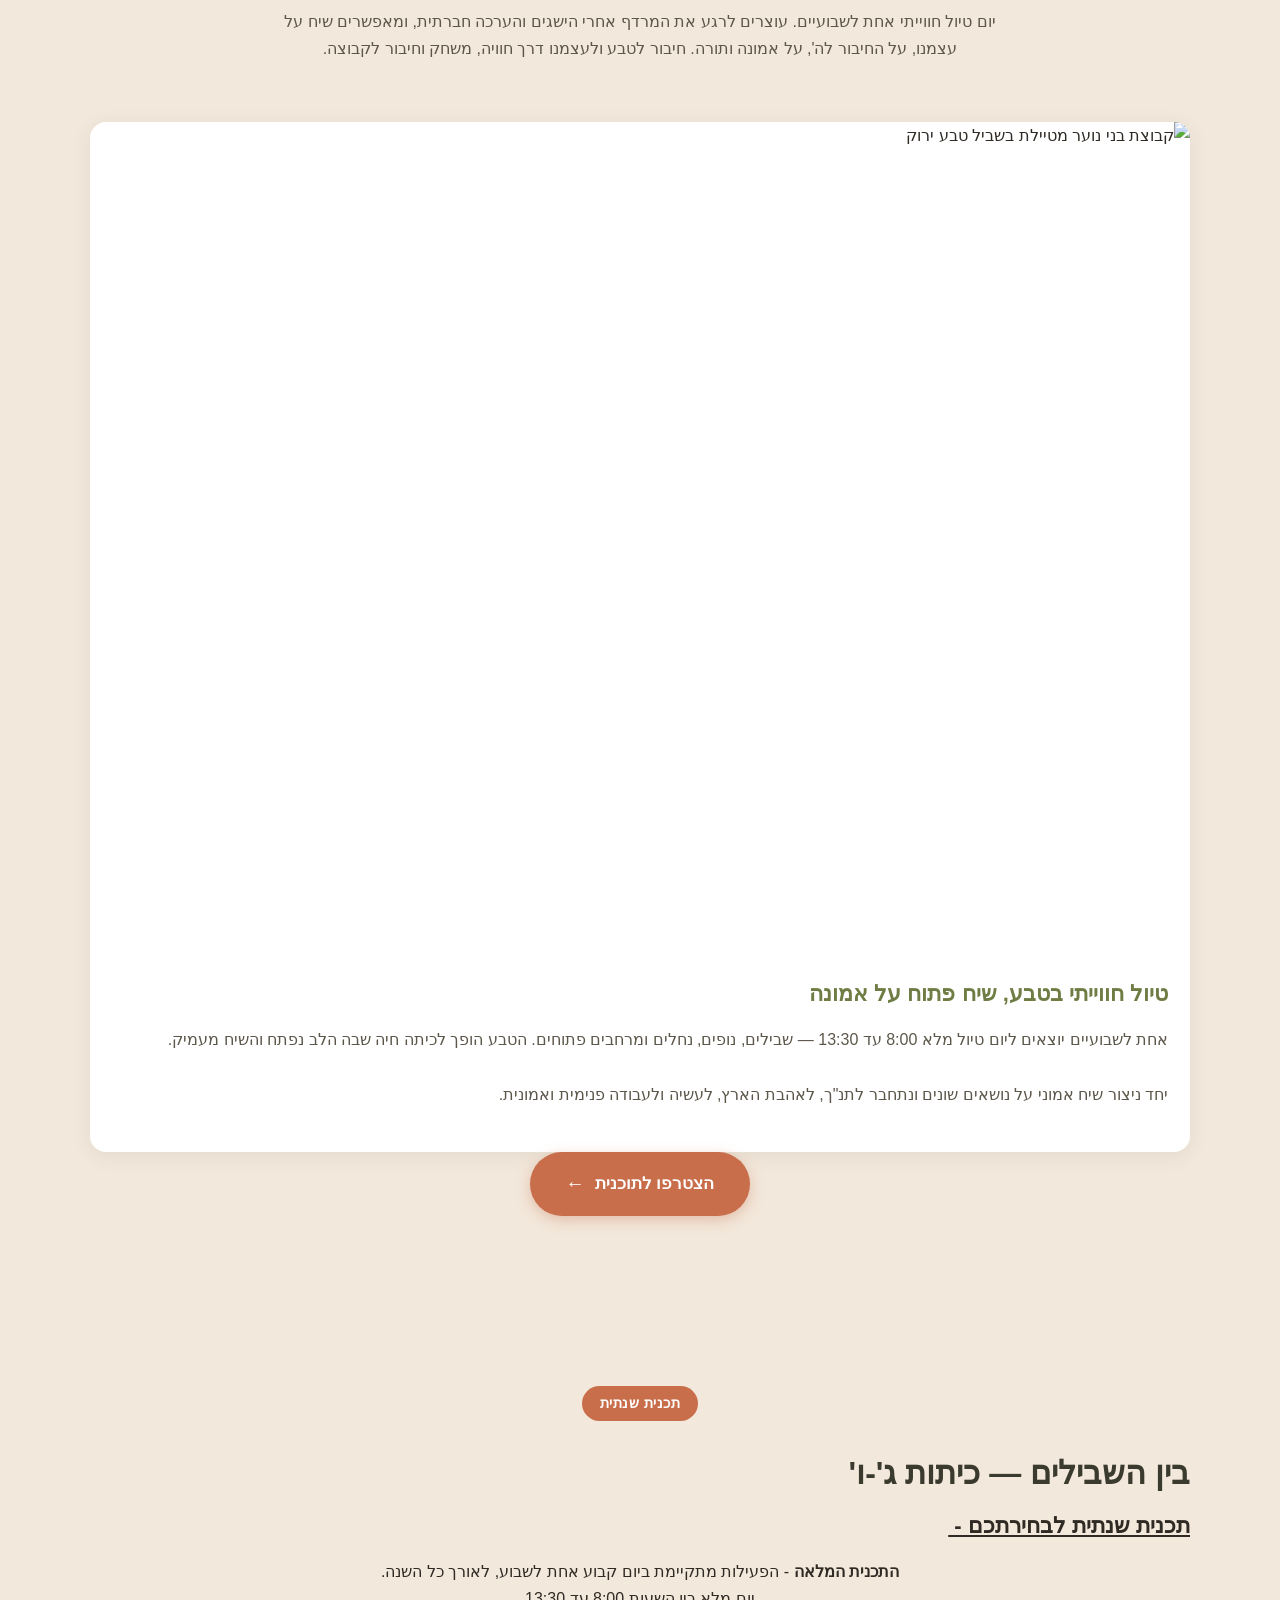
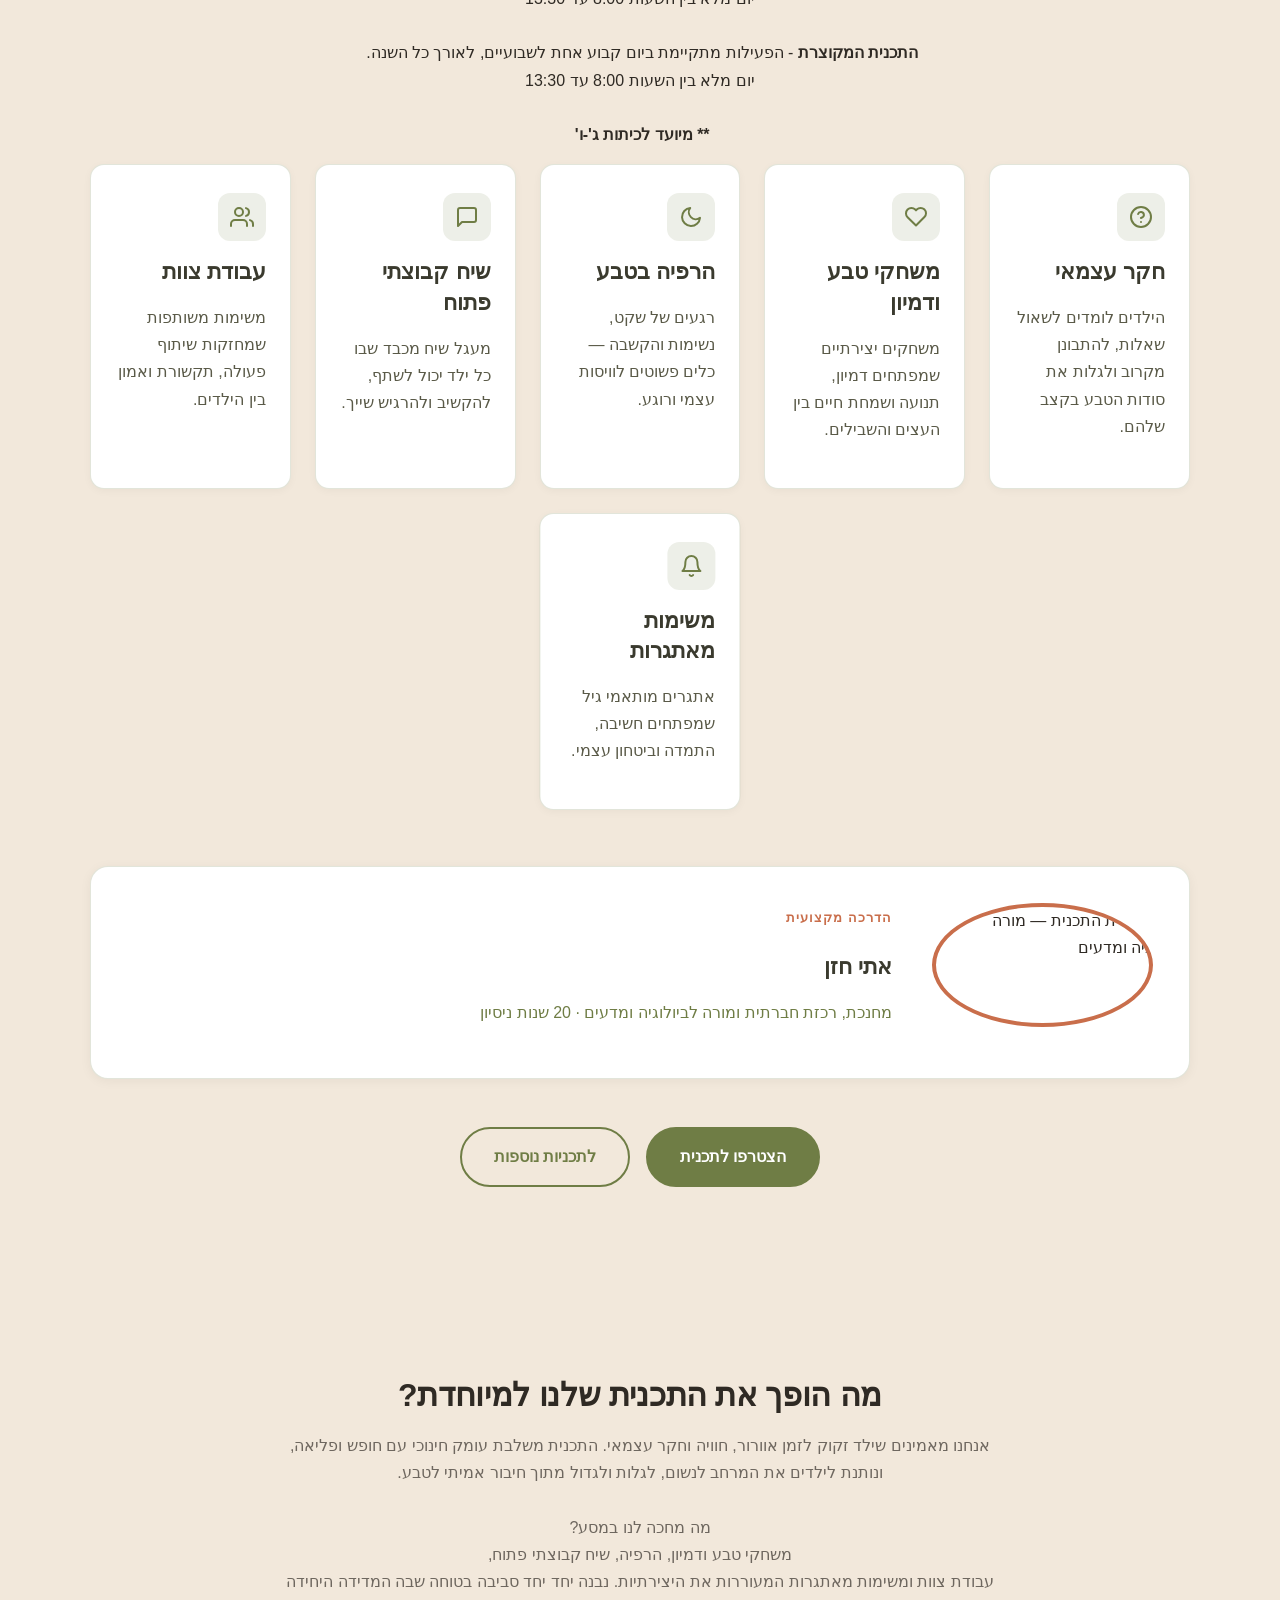
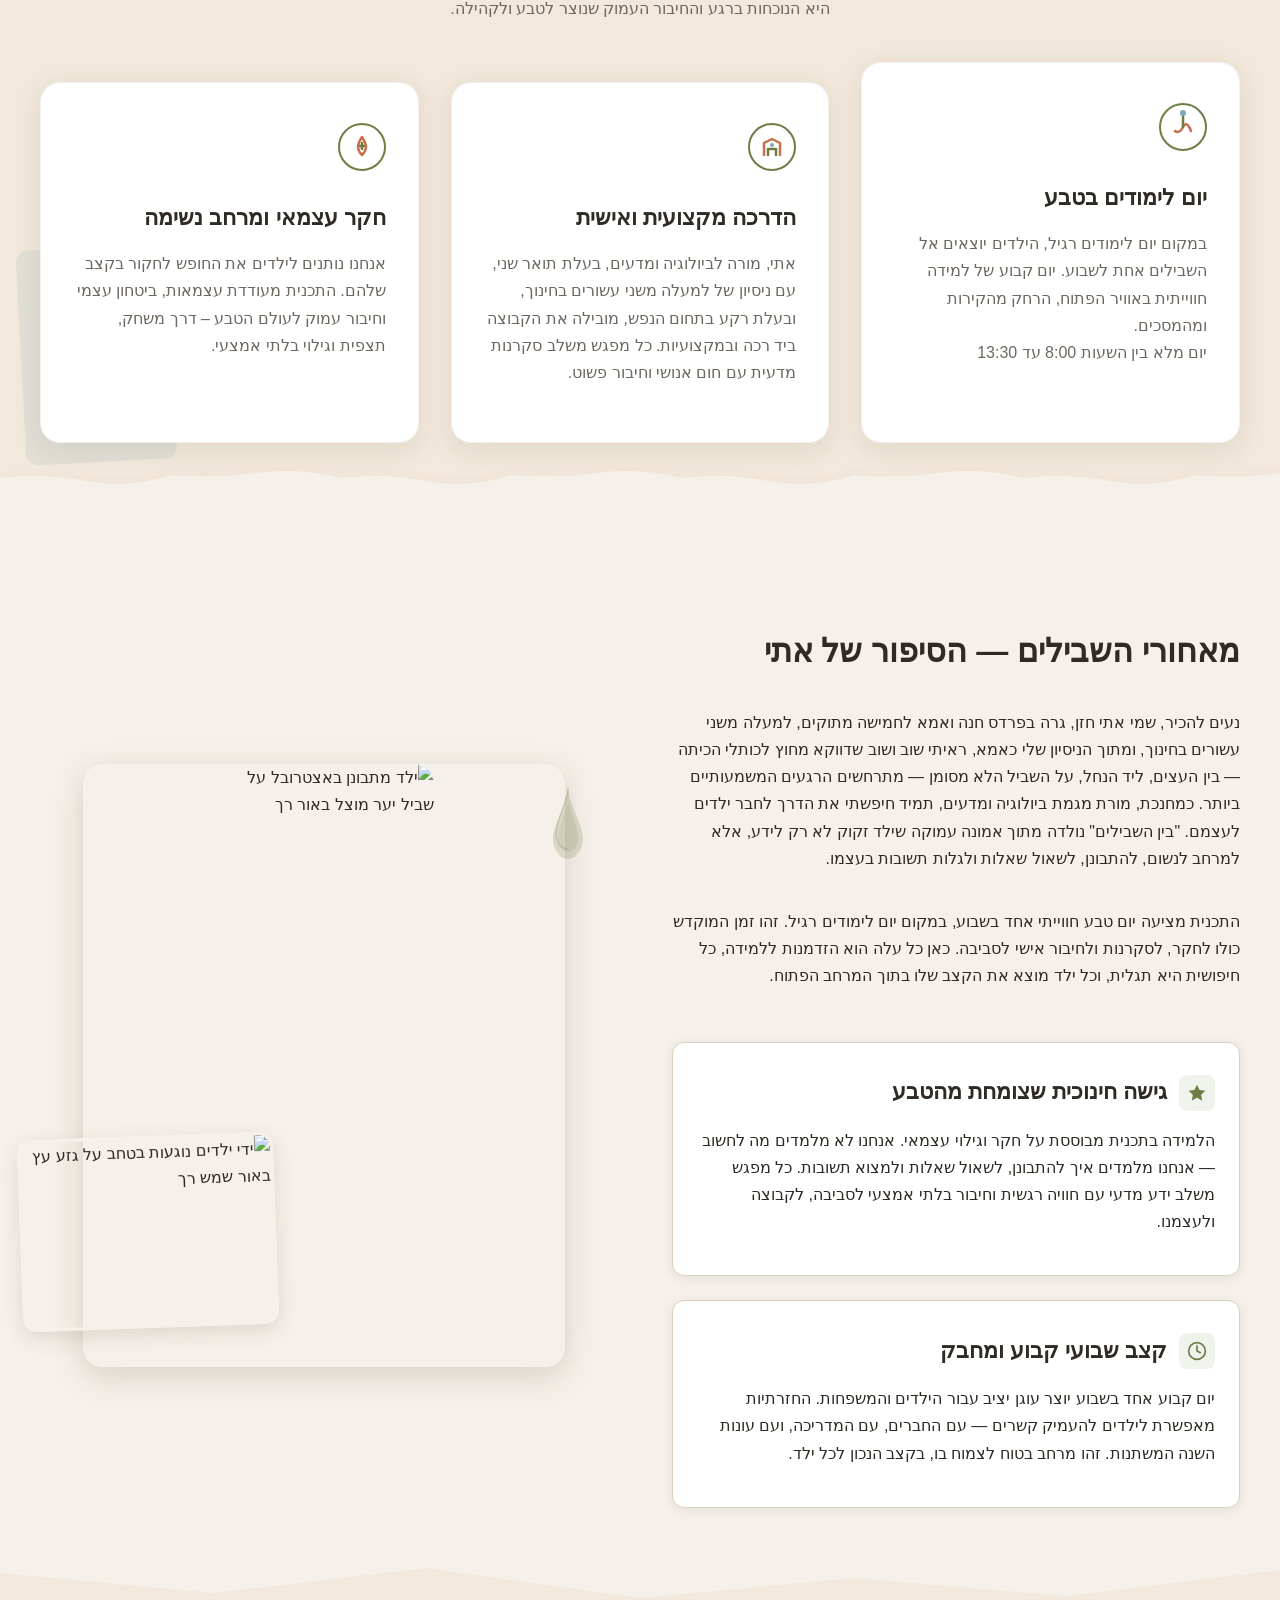
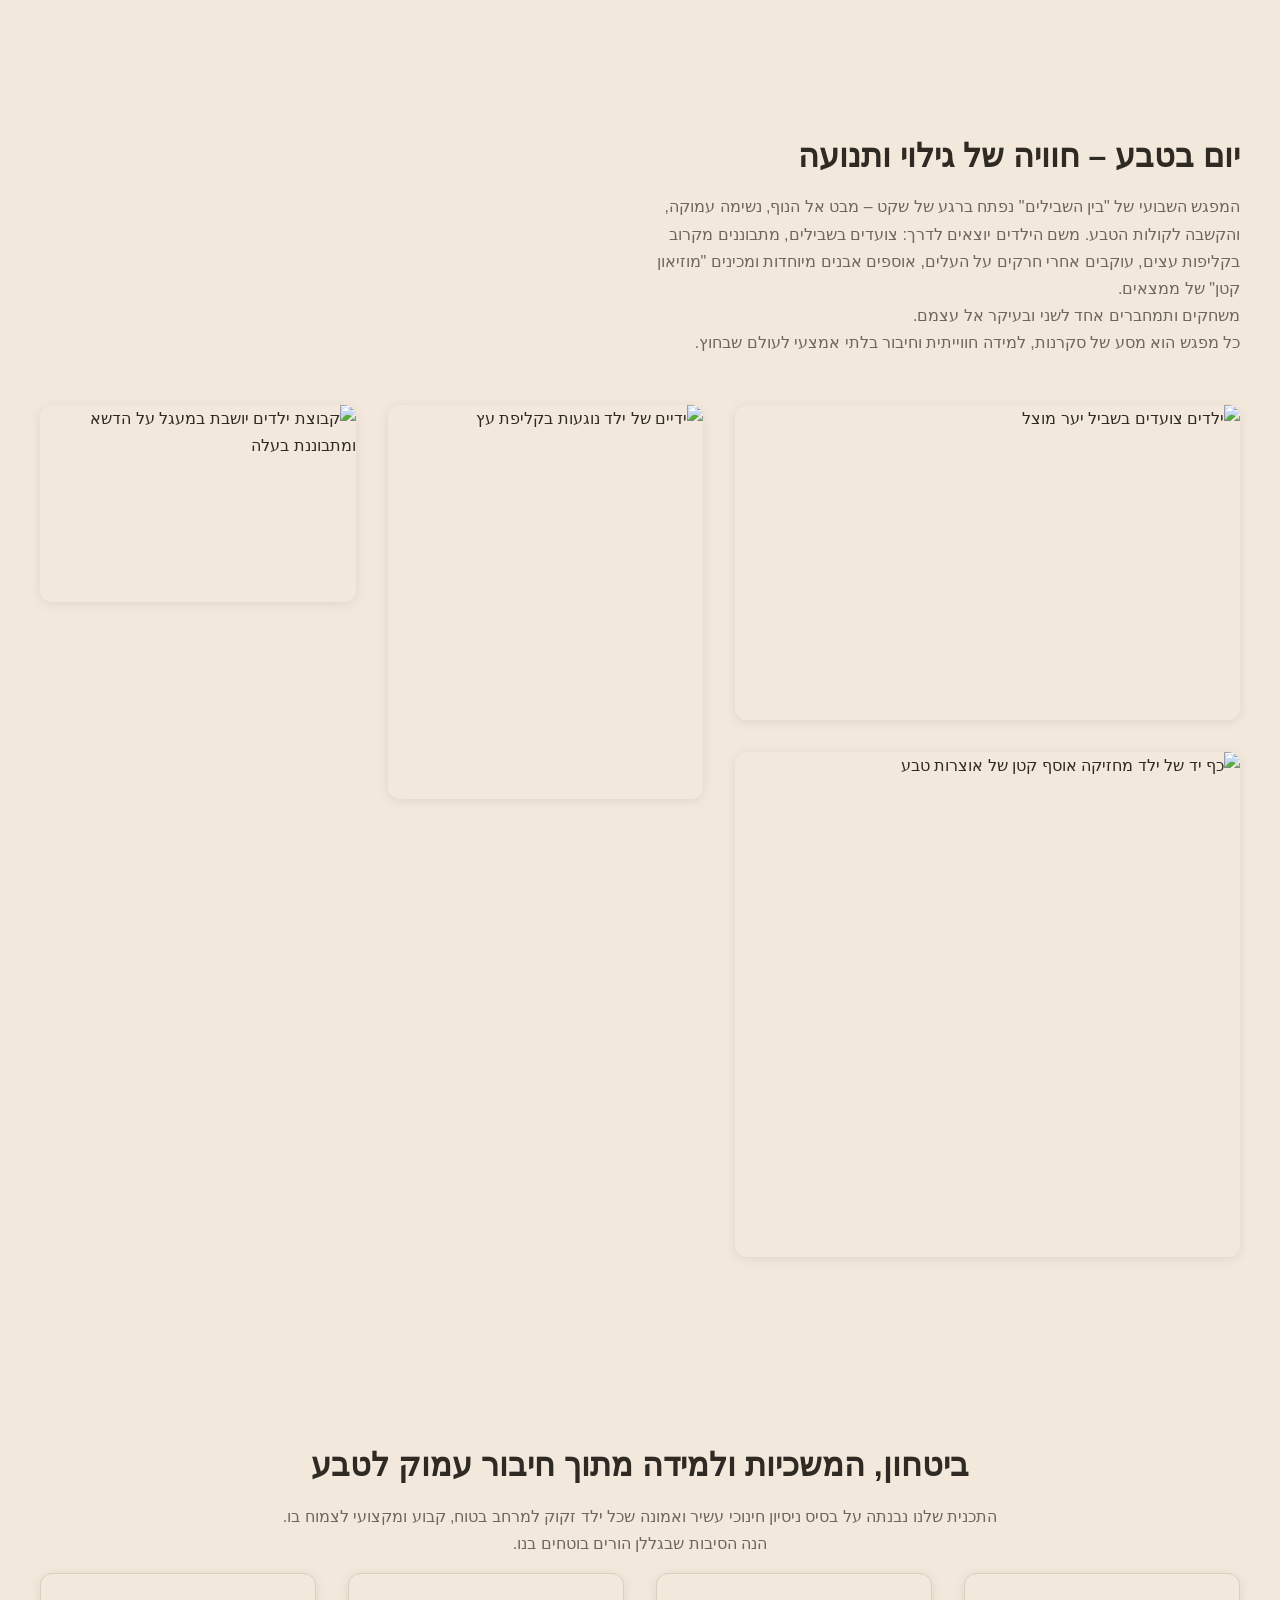
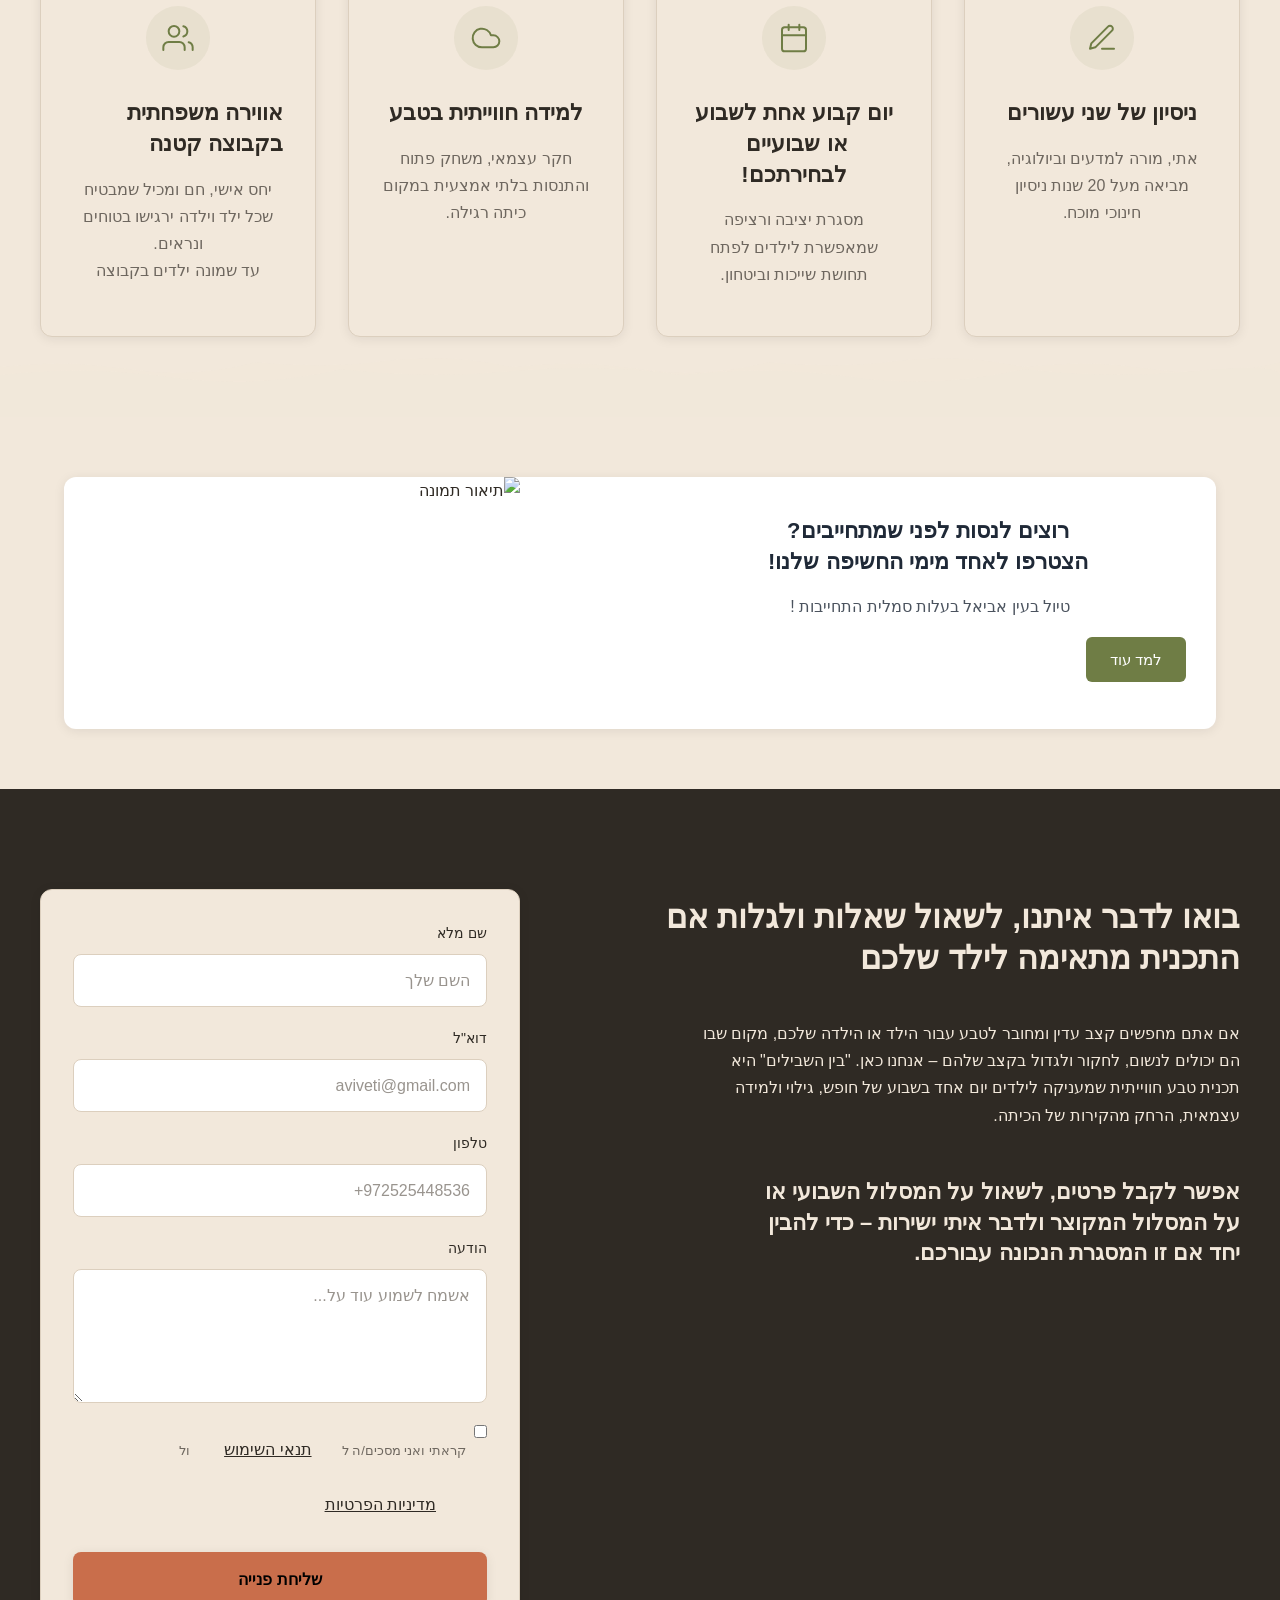
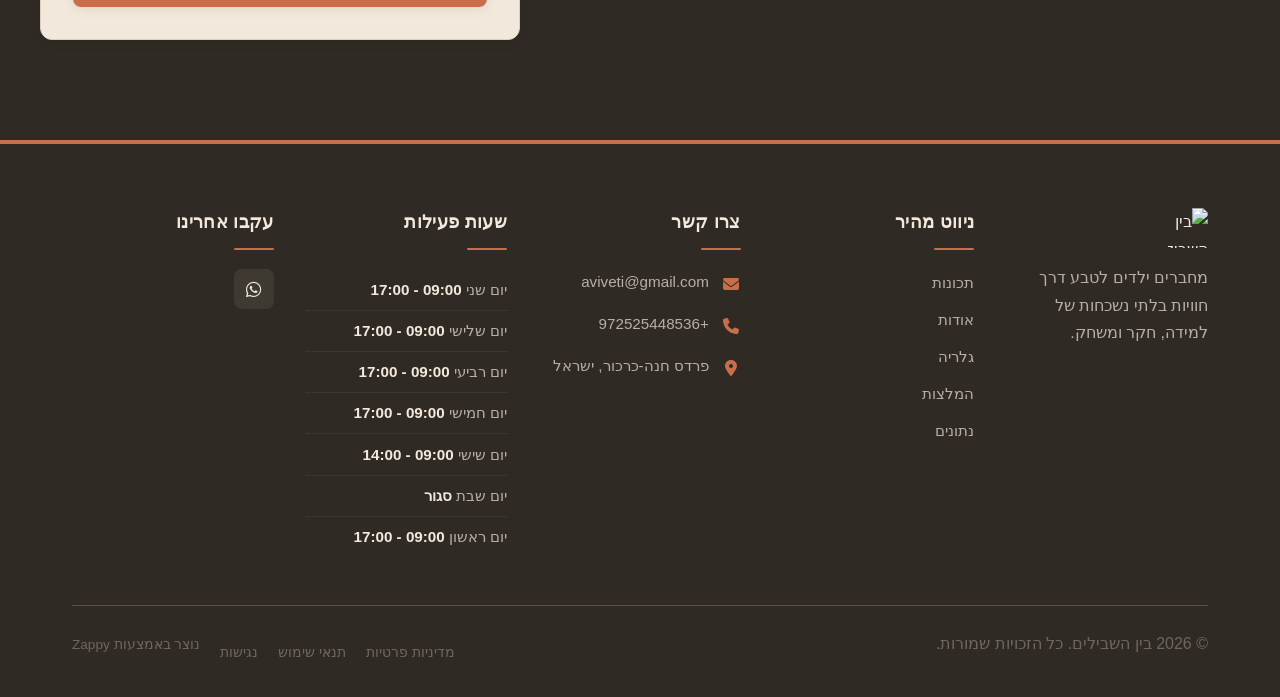
==== commit 969a0e81: "Incremental sync: 1 page(s) — update_text" ====
--- a/index.html
+++ b/index.html
@@ -1240,7 +1240,7 @@
   <main id="main">
     <section data-band-index="0" id="hero" class="index-hero-section" data-layout-spec="בית-hero" data-hero-type="fullscreen-scrim">
   <!-- Background Image -->
-  <img loading="eager" fetchpriority="high" data-hero-bg="true" class="hero-bg-image" data-placeholder="index-hero-image-1" data-context="Warm cinematic nature photography of children exploring a sunlit forest trail, touching moss and leaves, bathed in golden hour light. The scene feels adventurous yet nurturing, with soft focus on the background trees and a gentle earthy color palette." width="1200" height="600" src="/assets/site-index-hero-image-1.webp" alt="ילדים חוקרים שביל טבע ביער באור חם" data-hero-background="true" data-element-type="image" data-element-id="img-1781012835928-ec3dgjznj" style="object-position: 50% 50%; pointer-events: auto !important; position: absolute; object-fit: cover; max-width: none; max-height: none; margin: 0; inset: 0; width: 100%; height: 100%" decoding="async">
+  <img loading="eager" fetchpriority="high" data-hero-bg="true" class="hero-bg-image" data-placeholder="index-hero-image-1" data-context="Warm cinematic nature photography of children exploring a sunlit forest trail, touching moss and leaves, bathed in golden hour light. The scene feels adventurous yet nurturing, with soft focus on the background trees and a gentle earthy color palette." width="1200" height="600" src="/assets/site-index-hero-image-1.webp" alt="ילדים חוקרים שביל טבע ביער באור חם" data-hero-background="true" data-element-type="image" data-element-id="img-1781012835928-ec3dgjznj" style="object-position: 50% 50%; pointer-events: auto !important;" decoding="async">
 
   <!-- Scrim Overlay -->
   <div class="hero-scrim" aria-hidden="true"></div>
@@ -1251,7 +1251,7 @@
     <div class="hero-card">
       <h1 class="hero-headline" style="text-align: center;">&nbsp;בין השבילים -&nbsp;<br>תכנית טבע חווייתית לילדים&nbsp;</h1>
       <h3 class="hero-subtitle" style="text-align: center;">במקום עוד יום בכיתה, יוצאים אל הטבע ליום של נשימה, סקרנות וגילוי עצמאי.</h3>
-      <h3>&nbsp; &nbsp;&nbsp;<b>ההרשמה לשנת תשפ"ז נפתחה!&nbsp;</b></h3>
+      <h3 style="">&nbsp; &nbsp;&nbsp;<b>ההרשמה לשנת תשפ"ז נפתחה!&nbsp;</b></h3>
       <div class="hero-ctas">
         <a href="#cta" class="btn btn-primary" style="outline: none; color: rgb(255, 255, 255) !important; border-color: rgb(201, 110, 75) !important; background-color: rgb(201, 110, 75) !important; background-image: none !important;" data-element-type="button" data-element-id="btn-1781012835921-n2ev2tfqh" data-native-element="true">השאירו פרטים ונתאם שיחה</a>
         <a href="#about" class="btn-secondary" style="color: rgb(47, 42, 36) !important;" data-element-type="button" data-element-id="btn-1781012835921-oi602mrgq" data-native-element="true">איך נראה יום בתוכנית?</a>
@@ -1297,7 +1297,7 @@
     <div class="program-youth-header">
       <p><span class="program-youth-eyebrow" aria-hidden="true">תוכנית ייחודית לנוער</span>
       </p><h2 class="program-youth-title" id="program-youth-title">תורה כדרך הטבע — כיתות ז'‑י'</h2>
-      <p class="program-youth-subtitle">
+      <p class="program-youth-subtitle" style="">
         יום טיול חווייתי אחת לשבועיים. עוצרים לרגע את המרדף אחרי הישגים והערכה חברתית,
         ומאפשרים שיח על עצמנו, על החיבור לה', על אמונה ותורה. חיבור לטבע ולעצמנו דרך חוויה, משחק וחיבור לקבוצה.
       </p>
@@ -1305,18 +1305,17 @@
 
     <article class="program-youth-card" style="overflow: hidden !important;">
         <div class="program-youth-card-image">
-          <div data-zappy-zoom-wrapper="true" data-element-id="img-1786828161396-8v5oe2ijx" data-element-type="image" data-zappy-zoom-wrapper-width="356px" data-zappy-zoom-wrapper-height="267px" data-zappy-zoom-wrapper-width-mode="card-slot" data-zappy-zoom-wrapper-align="center" style="position: relative !important; overflow: hidden !important; width: 100% !important; max-width: 100% !important; margin-left: auto !important; margin-right: auto !important; height: 267px !important; display: block !important; padding-bottom: 0px !important; max-height: none !important; min-height: 0px !important;" data-zappy-card-slot-fill="1" data-zappy-zoom-clip="true" data-zappy-wrapper-margins-applied="true"><img src="/assets/image-program-youth-hiking-1-1786828875520-xxnf74.webp" alt="קבוצת בני נוער מטיילת בשביל טבע ירוק" data-placeholder="program-youth-hiking-1" data-context="Group of Jewish teenagers hiking together on a green nature trail in Israel, backpacks, laughing, olive green and terracotta tones, golden hour light" style="object-fit: cover !important; display: block !important; object-position: 50% 50% !important; width: 100% !important; height: 100% !important; max-width: 100% !important; margin: 0px !important; left: 0px !important; top: 0px !important; max-height: none !important; position: absolute !important" data-element-type="image" data-element-id="img-1786828161396-8v5oe2ijx" data-zappy-original-width="356" data-zappy-original-height="267" data-zappy-object-position="50% 50%" data-zappy-zoom="1" loading="lazy" decoding="async" fetchpriority="low"></div>
+          <div data-zappy-zoom-wrapper="true" data-element-id="img-1786828161396-8v5oe2ijx" data-element-type="image" data-zappy-zoom-wrapper-width="356px" data-zappy-zoom-wrapper-height="267px" data-zappy-zoom-wrapper-width-mode="card-slot" data-zappy-zoom-wrapper-align="center" style="position: relative !important; overflow: hidden !important; width: 100% !important; max-width: 100% !important; margin-left: auto !important; margin-right: auto !important; height: 267px !important; display: block !important; padding-bottom: 0px !important; max-height: none !important; min-height: 0px !important;" data-zappy-card-slot-fill="1" data-zappy-zoom-clip="true" data-zappy-wrapper-margins-applied="true"><img src="/assets/image-program-youth-hiking-1-1786828875520-xxnf74.webp" alt="קבוצת בני נוער מטיילת בשביל טבע ירוק" data-placeholder="program-youth-hiking-1" data-context="Group of Jewish teenagers hiking together on a green nature trail in Israel, backpacks, laughing, olive green and terracotta tones, golden hour light" data-zappy-editable-image="true" style="object-fit: cover !important; display: block !important; object-position: 50% 50% !important; width: 100% !important; height: 100% !important; max-width: 100% !important; margin: 0px !important; left: 0px !important; top: 0px !important; max-height: none !important; position: absolute !important" data-element-type="image" data-element-id="img-1786828161396-8v5oe2ijx" data-zappy-original-width="356" data-zappy-original-height="267" data-zappy-object-position="50% 50%" data-zappy-zoom="1" loading="lazy" decoding="async" fetchpriority="low"></div>
         </div>
         <div class="program-youth-card-content">
-          <h3 class="program-youth-card-title">טיול חווייתי בטבע, שיח פתוח על אמונה</h3>
-          <p class="program-youth-card-text">
-            אחת לשבועיים יוצאים ליום טיול מלא — שבילים, נופים, נחלים ומרחבים פתוחים.
-            הטבע הופך לכיתה חיה שבה הלב נפתח והשיח מעמיק.
-          </p>
+          <h3 class="program-youth-card-title" style="">טיול חווייתי בטבע, שיח פתוח על אמונה</h3>
+          <p class="program-youth-card-text" style="">
+            אחת לשבועיים יוצאים ליום טיול מלא 8:00 עד 13:30 — שבילים, נופים, נחלים ומרחבים פתוחים.
+            הטבע הופך לכיתה חיה שבה הלב נפתח והשיח מעמיק.&nbsp;<br><br>יחד ניצור שיח אמוני על נושאים שונים ונתחבר לתנ"ך, לאהבת הארץ, לעשיה ולעבודה פנימית ואמונית.</p>
         </div>
       </article>
 
-    <div class="program-youth-cta">
+    <div class="program-youth-cta" style="">
       <a href="#contact" class="program-youth-button" aria-label="הצטרפו לתוכנית תורה כדרך הטבע">
         הצטרפו לתוכנית
         <span class="program-youth-button-icon" aria-hidden="true">←</span>
@@ -1330,7 +1329,7 @@
 <section class="program-elementary" id="program-elementary" aria-labelledby="program-elementary-title">
   <div class="program-elementary__container">
     <header class="program-elementary__header">
-      <p><span class="program-elementary__badge">תכנית שנתית</span>
+      <p style=""><span class="program-elementary__badge">תכנית שנתית</span>
       </p><h2 class="program-elementary__title" id="program-elementary-title">בין השבילים — כיתות ג'-ו'</h2>
       <p class="program-elementary__subtitle" style="text-align: center;"></p><h3><b><u>תכנית שנתית לבחירתכם -&nbsp;</u></b></h3><b>התכנית המלאה</b> - הפעילות מתקיימת ביום קבוע אחת לשבוע, לאורך כל השנה.<br>יום מלא בין השעות 8:00 עד 13:30<br><br><b>התכנית המקוצרת</b> - הפעילות מתקיימת ביום קבוע אחת לשבועיים, לאורך כל השנה.&nbsp;<br>יום מלא בין השעות 8:00 עד 13:30<br><br><b>** מיועד לכיתות ג'-ו'&nbsp;</b><p></p>
     </header>
@@ -1387,12 +1386,12 @@
 
     <div class="program-elementary__instructor">
       <div class="program-elementary__instructor-image" data-zappy-image-frame-synced="true" style="width: 221px !important; max-width: 100% !important; height: 124px !important; flex: 0 0 auto !important; align-self: flex-start !important;">
-        <div data-zappy-zoom-wrapper="true" data-element-id="img-1786827991010-33htofwf1" data-element-type="image" data-zappy-zoom-wrapper-width="221px" data-zappy-zoom-wrapper-height="124px" data-zappy-zoom-wrapper-width-mode="px" data-zappy-zoom-wrapper-align="center" style="position: relative !important; overflow: hidden !important; width: 221px !important; max-width: 100% !important; margin-left: auto !important; margin-right: auto !important; height: 124px !important; display: block !important;" data-zappy-zoom-clip="true" data-zappy-wrapper-margins-applied="true"><img data-placeholder="program-instructor-eti" data-context="Professional female biology teacher in her 40s, warm smile, standing outdoors in nature with children, wearing casual outdoor clothing, Israeli educator portrait" src="/assets/image-program-youth-hiking-1-1786828875520-xxnf74.webp" alt="אתי, מורת התכנית — מורה לביולוגיה ומדעים" class="program-elementary__instructor-img" style="border-radius: 8px; object-position: 16% 76% !important; object-fit: cover !important; width: 120% !important; height: 154.726% !important; max-width: none !important; display: block !important; margin: 0px !important; left: -3.2% !important; top: -41.5916% !important; max-height: none !important;" data-element-id="img-1786827991010-33htofwf1" data-element-type="image" data-zappy-object-position="16% 76%" data-zappy-zoom="1.2" loading="lazy" decoding="async" fetchpriority="low"></div>
+        <div data-zappy-zoom-wrapper="true" data-element-id="img-1786827991010-33htofwf1" data-element-type="image" data-zappy-zoom-wrapper-width="221px" data-zappy-zoom-wrapper-height="124px" data-zappy-zoom-wrapper-width-mode="px" data-zappy-zoom-wrapper-align="center" style="position: relative !important; overflow: hidden !important; width: 221px !important; max-width: 100% !important; margin-left: auto !important; margin-right: auto !important; height: 124px !important; display: block !important;" data-zappy-zoom-clip="true" data-zappy-wrapper-margins-applied="true"><img data-placeholder="program-instructor-eti" data-context="Professional female biology teacher in her 40s, warm smile, standing outdoors in nature with children, wearing casual outdoor clothing, Israeli educator portrait" src="/assets/image-program-youth-hiking-1-1786828875520-xxnf74.webp" alt="אתי, מורת התכנית — מורה לביולוגיה ומדעים" data-zappy-editable-image="true" class="program-elementary__instructor-img" style="border-radius: 8px; object-position: 16% 76% !important; object-fit: cover !important; width: 120% !important; height: 154.726% !important; max-width: none !important; display: block !important; margin: 0px !important; left: -3.2% !important; top: -41.5916% !important; max-height: none !important;" data-element-id="img-1786827991010-33htofwf1" data-element-type="image" data-zappy-object-position="16% 76%" data-zappy-zoom="1.2" loading="lazy" decoding="async" fetchpriority="low"></div>
       </div>
       <div class="program-elementary__instructor-info">
         <p><span class="program-elementary__instructor-label">הדרכה מקצועית</span>
-        </p><h3 class="program-elementary__instructor-name">אתי חזן</h3>
-        <p class="program-elementary__instructor-role">מחנכת, רכזת חברתית ומורה לביולוגיה ומדעים · 20 שנות ניסיון</p>
+        </p><h3 class="program-elementary__instructor-name" style="">אתי חזן</h3>
+        <p class="program-elementary__instructor-role" style="">מחנכת, רכזת חברתית ומורה לביולוגיה ומדעים · 20 שנות ניסיון</p>
         
       </div>
     </div>
@@ -1419,7 +1418,7 @@
     <!-- Intro Block -->
     <div class="index-features-section__intro">
       <h2 class="index-features-section__title" style="text-align: center;">מה הופך את התכנית שלנו למיוחדת?</h2>
-      <p class="index-features-section__subtitle">אנחנו מאמינים שילד זקוק לזמן אוורור, חוויה וחקר עצמאי. התכנית משלבת עומק חינוכי עם חופש ופליאה, ונותנת לילדים את המרחב לנשום, לגלות ולגדול מתוך חיבור אמיתי לטבע.<br><br>מה מחכה לנו במסע?<br>&nbsp;משחקי טבע ודמיון, הרפיה, שיח קבוצתי פתוח,&nbsp;<br>עבודת צוות ומשימות מאתגרות המעוררות את היצירתיות. נבנה יחד יחד סביבה בטוחה שבה המדידה היחידה היא הנוכחות ברגע והחיבור העמוק שנוצר לטבע ולקהילה.</p>
+      <p class="index-features-section__subtitle" style="">אנחנו מאמינים שילד זקוק לזמן אוורור, חוויה וחקר עצמאי. התכנית משלבת עומק חינוכי עם חופש ופליאה, ונותנת לילדים את המרחב לנשום, לגלות ולגדול מתוך חיבור אמיתי לטבע.<br><br>מה מחכה לנו במסע?<br>&nbsp;משחקי טבע ודמיון, הרפיה, שיח קבוצתי פתוח,&nbsp;<br>עבודת צוות ומשימות מאתגרות המעוררות את היצירתיות. נבנה יחד יחד סביבה בטוחה שבה המדידה היחידה היא הנוכחות ברגע והחיבור העמוק שנוצר לטבע ולקהילה.</p>
     </div>
 
     <!-- Features Grid -->
@@ -1436,7 +1435,7 @@
           </svg>
         </div>
         <h3 class="index-features-section__card-title">יום לימודים בטבע</h3>
-        <p class="index-features-section__card-text">במקום יום לימודים רגיל, הילדים יוצאים אל השבילים אחת לשבוע. יום קבוע של למידה חווייתית באוויר הפתוח, הרחק מהקירות ומהמסכים.&nbsp;<br>יום מלא בין השעות 8:00 עד 13:30</p>
+        <p class="index-features-section__card-text" style="">במקום יום לימודים רגיל, הילדים יוצאים אל השבילים אחת לשבוע. יום קבוע של למידה חווייתית באוויר הפתוח, הרחק מהקירות ומהמסכים.&nbsp;<br>יום מלא בין השעות 8:00 עד 13:30</p>
       </div>
 
       <!-- Card 2 (Standard) -->
@@ -1449,8 +1448,8 @@
             <circle cx="24" cy="22" r="2" fill="var(--accent)"></circle>
           </svg>
         </div>
-        <h3 class="index-features-section__card-title">הדרכה מקצועית ואישית</h3>
-        <p class="index-features-section__card-text">אתי, מורה לביולוגיה ומדעים, בעלת תואר שני, עם ניסיון של למעלה משני עשורים בחינוך, ובעלת רקע בתחום הנפש, מובילה את הקבוצה ביד רכה ובמקצועיות. כל מפגש משלב סקרנות מדעית עם חום אנושי וחיבור פשוט.</p>
+        <h3 class="index-features-section__card-title" style="">הדרכה מקצועית ואישית</h3>
+        <p class="index-features-section__card-text" style="">אתי, מורה לביולוגיה ומדעים, בעלת תואר שני, עם ניסיון של למעלה משני עשורים בחינוך, ובעלת רקע בתחום הנפש, מובילה את הקבוצה ביד רכה ובמקצועיות. כל מפגש משלב סקרנות מדעית עם חום אנושי וחיבור פשוט.</p>
       </div>
 
       <!-- Card 3 (Standard + Decorative Backplate) -->
@@ -1496,7 +1495,7 @@
       <h2 class="index-about-section__heading">
         מאחורי השבילים — הסיפור של אתי
       </h2>
-      <p class="index-about-section__text">נעים להכיר, שמי אתי חזן, גרה בפרדס חנה ואמא לחמישה מתוקים, למעלה משני עשורים בחינוך, ומתוך הניסיון שלי כאמא, ראיתי שוב ושוב שדווקא מחוץ לכותלי הכיתה — בין העצים, ליד הנחל, על השביל הלא מסומן — מתרחשים הרגעים המשמעותיים ביותר. כמחנכת, מורת מגמת ביולוגיה ומדעים, תמיד חיפשתי את הדרך לחבר ילדים לעצמם. "בין השבילים" נולדה מתוך אמונה עמוקה שילד זקוק לא רק לידע, אלא למרחב לנשום, להתבונן, לשאול שאלות ולגלות תשובות בעצמו.
+      <p class="index-about-section__text" style="">נעים להכיר, שמי אתי חזן, גרה בפרדס חנה ואמא לחמישה מתוקים, למעלה משני עשורים בחינוך, ומתוך הניסיון שלי כאמא, ראיתי שוב ושוב שדווקא מחוץ לכותלי הכיתה — בין העצים, ליד הנחל, על השביל הלא מסומן — מתרחשים הרגעים המשמעותיים ביותר. כמחנכת, מורת מגמת ביולוגיה ומדעים, תמיד חיפשתי את הדרך לחבר ילדים לעצמם. "בין השבילים" נולדה מתוך אמונה עמוקה שילד זקוק לא רק לידע, אלא למרחב לנשום, להתבונן, לשאול שאלות ולגלות תשובות בעצמו.
       </p>
       <p class="index-about-section__text">
         התכנית מציעה יום טבע חווייתי אחד בשבוע, במקום יום לימודים רגיל. זהו זמן המוקדש כולו לחקר, לסקרנות ולחיבור אישי לסביבה. כאן כל עלה הוא הזדמנות ללמידה, כל חיפושית היא תגלית, וכל ילד מוצא את הקצב שלו בתוך המרחב הפתוח.
@@ -1513,7 +1512,7 @@
             </span>
             גישה חינוכית שצומחת מהטבע
           </h3>
-          <p class="index-about-section__mini-text">
+          <p class="index-about-section__mini-text" style="">
             הלמידה בתכנית מבוססת על חקר וגילוי עצמאי. אנחנו לא מלמדים מה לחשוב — אנחנו מלמדים איך להתבונן, לשאול שאלות ולמצוא תשובות. כל מפגש משלב ידע מדעי עם חוויה רגשית וחיבור בלתי אמצעי לסביבה, לקבוצה ולעצמנו.
           </p>
         </div>
@@ -1528,7 +1527,7 @@
             </span>
             קצב שבועי קבוע ומחבק
           </h3>
-          <p class="index-about-section__mini-text">
+          <p class="index-about-section__mini-text" style="">
             יום קבוע אחד בשבוע יוצר עוגן יציב עבור הילדים והמשפחות. החזרתיות מאפשרת לילדים להעמיק קשרים — עם החברים, עם המדריכה, ועם עונות השנה המשתנות. זהו מרחב בטוח לצמוח בו, בקצב הנכון לכל ילד.
           </p>
         </div>
@@ -1544,7 +1543,7 @@
 
       <!-- Smaller Peeking Tile -->
       <div class="index-about-section__image-tile index-about-section__image-tile--peek">
-        <img loading="lazy" decoding="async" data-placeholder="index-about-image-2" data-context="Close-up of children hands gently touching moss on a tree trunk, soft focus, natural sunlight, rich greens and browns, tactile and nurturing feel." width="400" height="300" src="/assets/site-index-about-image-2.webp" alt="ידי ילדים נוגעות בטחב על גזע עץ באור שמש רך" class="index-about-section__image" data-element-type="image" data-element-id="img-1781012835928-b3mehcmy3" fetchpriority="low">
+        <img loading="lazy" decoding="async" data-placeholder="index-about-image-2" data-context="Close-up of children hands gently touching moss on a tree trunk, soft focus, natural sunlight, rich greens and browns, tactile and nurturing feel." width="400" height="300" src="/assets/site-index-about-image-2.webp" alt="ידי ילדים נוגעות בטחב על גזע עץ באור שמש רך" class="index-about-section__image" data-element-type="image" data-element-id="img-1781012835928-b3mehcmy3" style="" fetchpriority="low">
       </div>
 
       <!-- Decorative botanical accent -->
@@ -1570,20 +1569,20 @@
   <div class="index-gallery-section__container">
     <div class="index-gallery-section__intro">
       <h2 class="index-gallery-section__title">יום בטבע – חוויה של גילוי ותנועה</h2>
-      <p class="index-gallery-section__description">המפגש השבועי של "בין השבילים" נפתח ברגע של שקט – מבט אל הנוף, נשימה עמוקה, והקשבה לקולות הטבע. משם הילדים יוצאים לדרך: צועדים בשבילים, מתבוננים מקרוב בקליפות עצים, עוקבים אחרי חרקים על העלים, אוספים אבנים מיוחדות ומכינים "מוזיאון קטן" של ממצאים.<br>משחקים ותמחברים אחד לשני ובעיקר אל עצמם.<br>כל מפגש הוא מסע של סקרנות, למידה חווייתית וחיבור בלתי אמצעי לעולם שבחוץ.</p>
+      <p class="index-gallery-section__description" style="">המפגש השבועי של "בין השבילים" נפתח ברגע של שקט – מבט אל הנוף, נשימה עמוקה, והקשבה לקולות הטבע. משם הילדים יוצאים לדרך: צועדים בשבילים, מתבוננים מקרוב בקליפות עצים, עוקבים אחרי חרקים על העלים, אוספים אבנים מיוחדות ומכינים "מוזיאון קטן" של ממצאים.<br>משחקים ותמחברים אחד לשני ובעיקר אל עצמם.<br>כל מפגש הוא מסע של סקרנות, למידה חווייתית וחיבור בלתי אמצעי לעולם שבחוץ.</p>
     </div>
     <div class="index-gallery-section__grid">
       <div class="index-gallery-section__item index-gallery-section__item--wide zappy-grid-item-media-only zappy-grid-item-no-stretch" data-grid-item-index="0" data-zappy-has-aspect-ratio="true">
-        <img loading="lazy" decoding="async" data-placeholder="index-gallery-image-1" data-context="Children walking in a line along a forest trail, dappled sunlight filtering through leaves, warm earthy tones, natural light, candid moment, Israeli nature landscape" width="800" height="500" src="/assets/site-index-gallery-image-1.webp" alt="ילדים צועדים בשביל יער מוצל" data-element-type="image" data-element-id="img-1781012835928-ca5x1v5zc" fetchpriority="low">
+        <img loading="lazy" decoding="async" data-placeholder="index-gallery-image-1" data-context="Children walking in a line along a forest trail, dappled sunlight filtering through leaves, warm earthy tones, natural light, candid moment, Israeli nature landscape" width="800" height="500" src="/assets/site-index-gallery-image-1.webp" alt="ילדים צועדים בשביל יער מוצל" data-element-type="image" data-element-id="img-1781012835928-ca5x1v5zc" style="" fetchpriority="low">
       </div>
       <div class="index-gallery-section__item index-gallery-section__item--tall zappy-grid-item-media-only zappy-grid-item-no-stretch" data-grid-item-index="1" data-zappy-has-aspect-ratio="true">
-        <img loading="lazy" decoding="async" data-placeholder="index-gallery-image-2" data-context="Close-up of a child's hands gently touching rough tree bark, soft focus background of forest, earthy browns and greens, tactile exploration, natural curiosity" width="500" height="600" src="/assets/site-index-gallery-image-2.webp" alt="ידיים של ילד נוגעות בקליפת עץ" data-element-type="image" data-element-id="img-1781012835928-1khrrw10l" fetchpriority="low">
+        <img loading="lazy" decoding="async" data-placeholder="index-gallery-image-2" data-context="Close-up of a child's hands gently touching rough tree bark, soft focus background of forest, earthy browns and greens, tactile exploration, natural curiosity" width="500" height="600" src="/assets/site-index-gallery-image-2.webp" alt="ידיים של ילד נוגעות בקליפת עץ" data-element-type="image" data-element-id="img-1781012835928-1khrrw10l" style="" fetchpriority="low">
       </div>
       <div class="index-gallery-section__item index-gallery-section__item--medium zappy-grid-item-media-only zappy-grid-item-no-stretch" data-grid-item-index="2" data-zappy-has-aspect-ratio="true">
-        <img loading="lazy" decoding="async" data-placeholder="index-gallery-image-3" data-context="A small group of children sitting in a circle on the grass, looking at a magnifying glass or a leaf, engaged and curious, soft afternoon light, nature education" width="600" height="400" src="/assets/site-index-gallery-image-3.webp" alt="קבוצת ילדים יושבת במעגל על הדשא ומתבוננת בעלה" data-element-type="image" data-element-id="img-1781012835928-9lpc8kgey" fetchpriority="low">
+        <img loading="lazy" decoding="async" data-placeholder="index-gallery-image-3" data-context="A small group of children sitting in a circle on the grass, looking at a magnifying glass or a leaf, engaged and curious, soft afternoon light, nature education" width="600" height="400" src="/assets/site-index-gallery-image-3.webp" alt="קבוצת ילדים יושבת במעגל על הדשא ומתבוננת בעלה" data-element-type="image" data-element-id="img-1781012835928-9lpc8kgey" style="" fetchpriority="low">
       </div>
       <div class="index-gallery-section__item index-gallery-section__item--square zappy-grid-item-media-only zappy-grid-item-no-stretch" data-grid-item-index="3" data-zappy-has-aspect-ratio="true">
-        <img loading="lazy" decoding="async" data-placeholder="index-gallery-image-4" data-context="Child holding a small collection of natural treasures in open palms: acorns, colorful leaves, small pebbles, soft bokeh background, sense of wonder and discovery" width="500" height="500" src="/assets/site-index-gallery-image-4.webp" alt="כף יד של ילד מחזיקה אוסף קטן של אוצרות טבע" data-element-type="image" data-element-id="img-1781012835928-ep6akn55t" fetchpriority="low">
+        <img loading="lazy" decoding="async" data-placeholder="index-gallery-image-4" data-context="Child holding a small collection of natural treasures in open palms: acorns, colorful leaves, small pebbles, soft bokeh background, sense of wonder and discovery" width="500" height="500" src="/assets/site-index-gallery-image-4.webp" alt="כף יד של ילד מחזיקה אוסף קטן של אוצרות טבע" data-element-type="image" data-element-id="img-1781012835928-ep6akn55t" style="" fetchpriority="low">
       </div>
     </div>
   </div>
@@ -1631,7 +1630,7 @@
           <svg class="index-stats-card__icon" xmlns="http://www.w3.org/2000/svg" viewBox="0 0 24 24" fill="none" stroke="currentColor" stroke-width="1.5" stroke-linecap="round" stroke-linejoin="round" data-element-type="icon" data-icon-type="svg"><path d="M17 21v-2a4 4 0 0 0-4-4H5a4 4 0 0 0-4 4v2"></path><circle cx="9" cy="7" r="4"></circle><path d="M23 21v-2a4 4 0 0 0-3-3.87"></path><path d="M16 3.13a4 4 0 0 1 0 7.75"></path></svg>
         </div>
         <h3 class="index-stats-card__title">אווירה משפחתית בקבוצה קטנה</h3>
-        <p class="index-stats-card__desc">יחס אישי, חם ומכיל שמבטיח שכל ילד וילדה ירגישו בטוחים ונראים.<br>עד שמונה ילדים בקבוצה</p>
+        <p class="index-stats-card__desc" style="">יחס אישי, חם ומכיל שמבטיח שכל ילד וילדה ירגישו בטוחים ונראים.<br>עד שמונה ילדים בקבוצה</p>
       </article>
     </div>
   </div>
@@ -1655,7 +1654,7 @@
         <p><a href="#" style="display: inline-block; width: fit-content; padding: 10px 24px; background: #6F7D45; color: white; border-radius: 6px; text-decoration: none; font-size: 15px; font-weight: 500; font-family: :before, .quote::before, [data-quote]::before {
   content: \201C;">למד עוד</a>
       </p></div>
-    <div data-zappy-zoom-wrapper="true" data-element-id="img-1784000860209-w4vwj823m" data-element-type="image" data-zappy-zoom-wrapper-width="336px" data-zappy-zoom-wrapper-height="252px" data-zappy-zoom-wrapper-width-mode="px" data-zappy-zoom-wrapper-align="center" style="position: relative !important; overflow: hidden !important; width: 336px !important; max-width: 100% !important; margin-left: auto !important; margin-right: auto !important; height: 252px !important; display: block !important;" data-zappy-zoom-clip="true" data-zappy-wrapper-margins-applied="true"><img data-placeholder="layout-image-1784000859645-g9j1hzcrz" data-context="תיאור תמונה" src="/assets/image-1784000880741-9scc1y.webp?v=1784000882824" alt="תיאור תמונה" style="width: 100% !important; height: 100% !important; display: block !important; border-radius: 8px; object-fit: cover !important; object-position: 29% 70% !important; margin: 0px !important; position: absolute !important; left: 0% !important; top: 0% !important; max-width: none !important; max-height: none !important" class="layout-placeholder-image" data-element-type="image" data-element-id="img-1784000860209-w4vwj823m" data-zappy-zoom="1" data-zappy-original-width="336" data-zappy-original-height="252" data-zappy-object-position="29% 70%" loading="lazy" decoding="async" fetchpriority="low"></div>
+    <div data-zappy-zoom-wrapper="true" data-element-id="img-1784000860209-w4vwj823m" data-element-type="image" data-zappy-zoom-wrapper-width="336px" data-zappy-zoom-wrapper-height="252px" data-zappy-zoom-wrapper-width-mode="px" data-zappy-zoom-wrapper-align="center" style="position: relative !important; overflow: hidden !important; width: 336px !important; max-width: 100% !important; margin-left: auto !important; margin-right: auto !important; height: 252px !important; display: block !important;" data-zappy-zoom-clip="true" data-zappy-wrapper-margins-applied="true"><img data-placeholder="layout-image-1784000859645-g9j1hzcrz" data-context="תיאור תמונה" data-zappy-editable-image="true" src="/assets/image-1784000880741-9scc1y.webp?v=1784000882824" alt="תיאור תמונה" style="width: 100% !important; height: 100% !important; display: block !important; border-radius: 8px; object-fit: cover !important; object-position: 29% 70% !important; margin: 0px !important; position: absolute !important; left: 0% !important; top: 0% !important; max-width: none !important; max-height: none !important" class="layout-placeholder-image" data-element-type="image" data-element-id="img-1784000860209-w4vwj823m" data-zappy-zoom="1" data-zappy-original-width="336" data-zappy-original-height="252" data-zappy-object-position="29% 70%" loading="lazy" decoding="async" fetchpriority="low"></div>
   </div>
   </div>
 </section>
@@ -1682,7 +1681,7 @@
     <div class="index-cta-section__content">
       <h2 class="index-cta-section__heading">בואו לדבר איתנו, לשאול שאלות ולגלות אם התכנית מתאימה לילד שלכם</h2>
       <p class="index-cta-section__text">אם אתם מחפשים קצב עדין ומחובר לטבע עבור הילד או הילדה שלכם, מקום שבו הם יכולים לנשום, לחקור ולגדול בקצב שלהם – אנחנו כאן. "בין השבילים" היא תכנית טבע חווייתית שמעניקה לילדים יום אחד בשבוע של חופש, גילוי ולמידה עצמאית, הרחק מהקירות של הכיתה.</p>
-      <h3 class="index-cta-section__reassurance">אפשר לקבל פרטים, לשאול על המסלול השבועי או על המסלול המקוצר ולדבר איתי ישירות – כדי להבין יחד אם זו המסגרת הנכונה עבורכם.</h3>
+      <h3 class="index-cta-section__reassurance" style="">אפשר לקבל פרטים, לשאול על המסלול השבועי או על המסלול המקוצר ולדבר איתי ישירות – כדי להבין יחד אם זו המסגרת הנכונה עבורכם.</h3>
     </div>
 
     <!-- Form Column (Left) -->
@@ -1724,7 +1723,7 @@
     <div class="footer-grid">
       <!-- Company Info -->
       <div class="footer-col footer-company-col">
-        <img src="/assets/children-s-nature-education-logo.webp" alt="בין השבילים" class="logo" data-element-type="image" data-element-id="img-1781015468474-ajnu4pqfh" data-zappy-footer-image="true" decoding="async" width="35" height="35">
+        <img src="/assets/children-s-nature-education-logo.webp" alt="בין השבילים" class="logo" data-element-type="image" data-element-id="img-1781015468474-ajnu4pqfh" data-zappy-footer-image="true" style="" decoding="async" width="35" height="35">
         <p class="footer-tagline">מחברים ילדים לטבע דרך חוויות בלתי נשכחות של למידה, חקר ומשחק.</p>
       </div>
 
@@ -1743,7 +1742,7 @@
       <!-- Contact Info -->
       <div class="footer-col footer-contact-col">
         <h4>צרו קשר</h4>
-        <ul class="footer-contact"><li>
+        <ul class="footer-contact" style=""><li>
             <span class="contact-icon"><i class="fas fa-envelope" data-element-type="icon" data-element-id="icon-1781015468472-ww5p3sad9" data-icon-type="fontawesome" style="cursor: pointer;"></i></span>
             <span class="contact-text"><a href="mailto:aviveti@gmail.com">aviveti@gmail.com</a></span>
           </li><li>
@@ -1763,13 +1762,13 @@
           <li><a href="/"><span class="hours-day">יום חמישי</span>&nbsp;<span class="hours-time">09:00 - 17:00</span></a></li>
           <li><a href="/"><span class="hours-day">יום שישי</span>&nbsp;<span class="hours-time">09:00 - 14:00</span></a></li>
           <li><a href="/"><span class="hours-day">יום שבת</span>&nbsp;<span class="hours-time">סגור</span></a></li>
-          <li><a href="/"><span class="hours-day">יום ראשון</span>&nbsp;<span class="hours-time">09:00 - 17:00</span></a></li>
+          <li><a href="/" style=""><span class="hours-day">יום ראשון</span>&nbsp;<span class="hours-time">09:00 - 17:00</span></a></li>
         </ul>
       </div>
 
       <!-- Social Media -->
       <div class="footer-col footer-social-col">
-        <h4>עקבו אחרינו</h4>
+        <h4 style="">עקבו אחרינו</h4>
         <div class="footer-social">
           <a href="#" aria-label="Facebook" data-zappy-social-placeholder="true" style="display:none !important;"><i class="fab fa-facebook-f"></i></a>
           <a href="#" aria-label="Instagram" data-zappy-social-placeholder="true" style="display:none !important;"><i class="fab fa-instagram"></i></a>
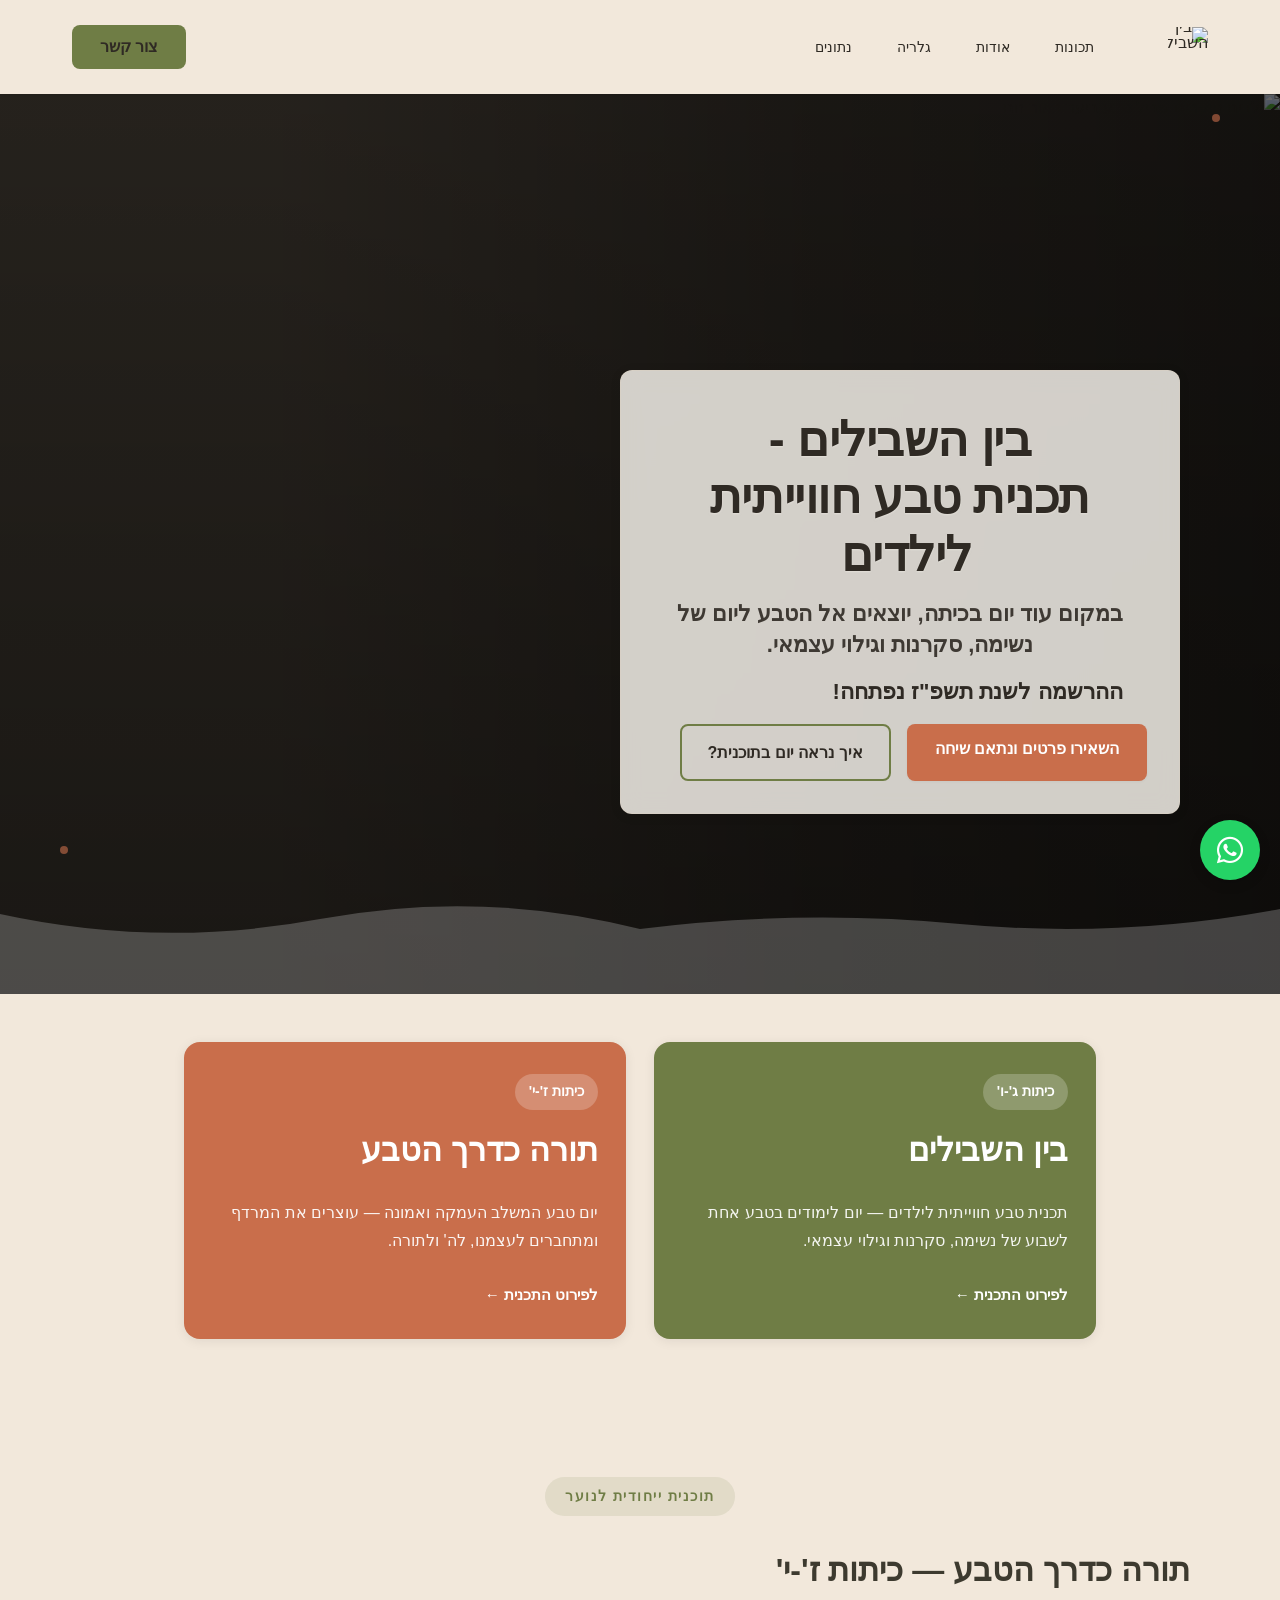
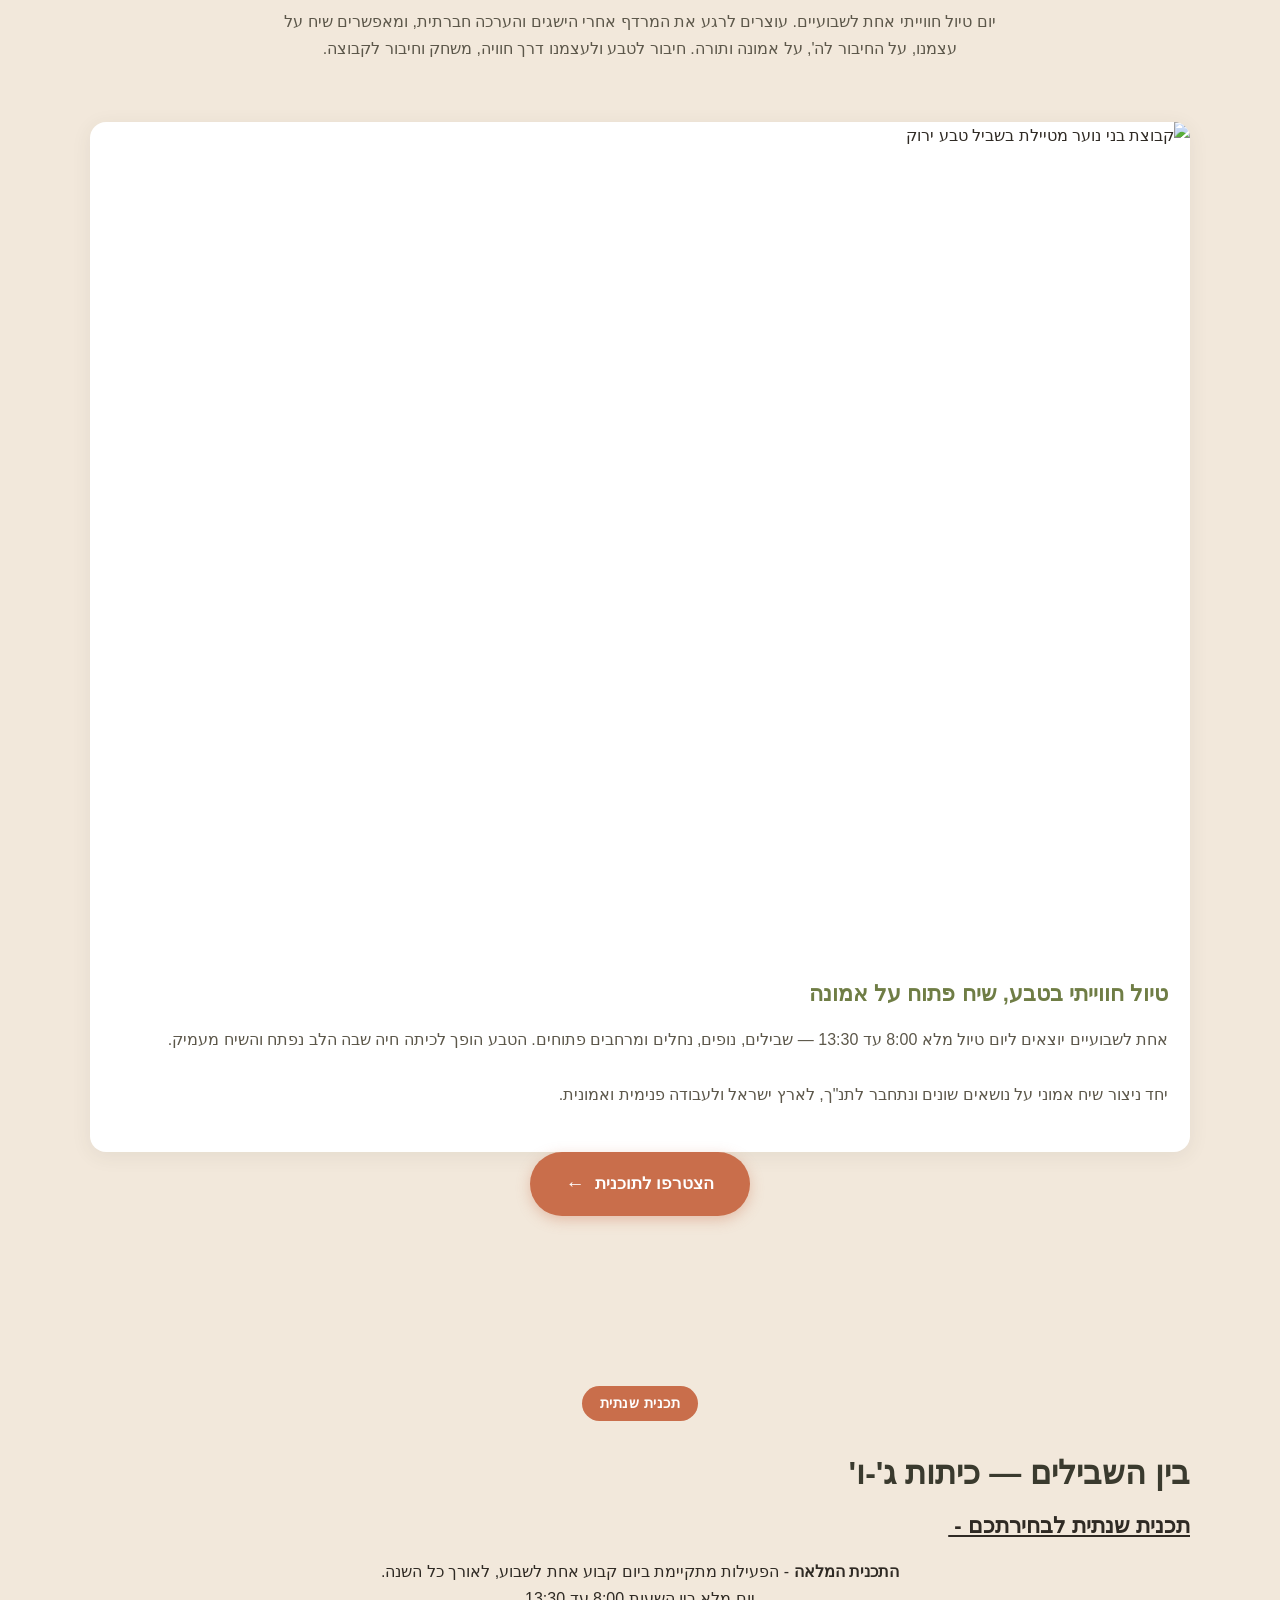
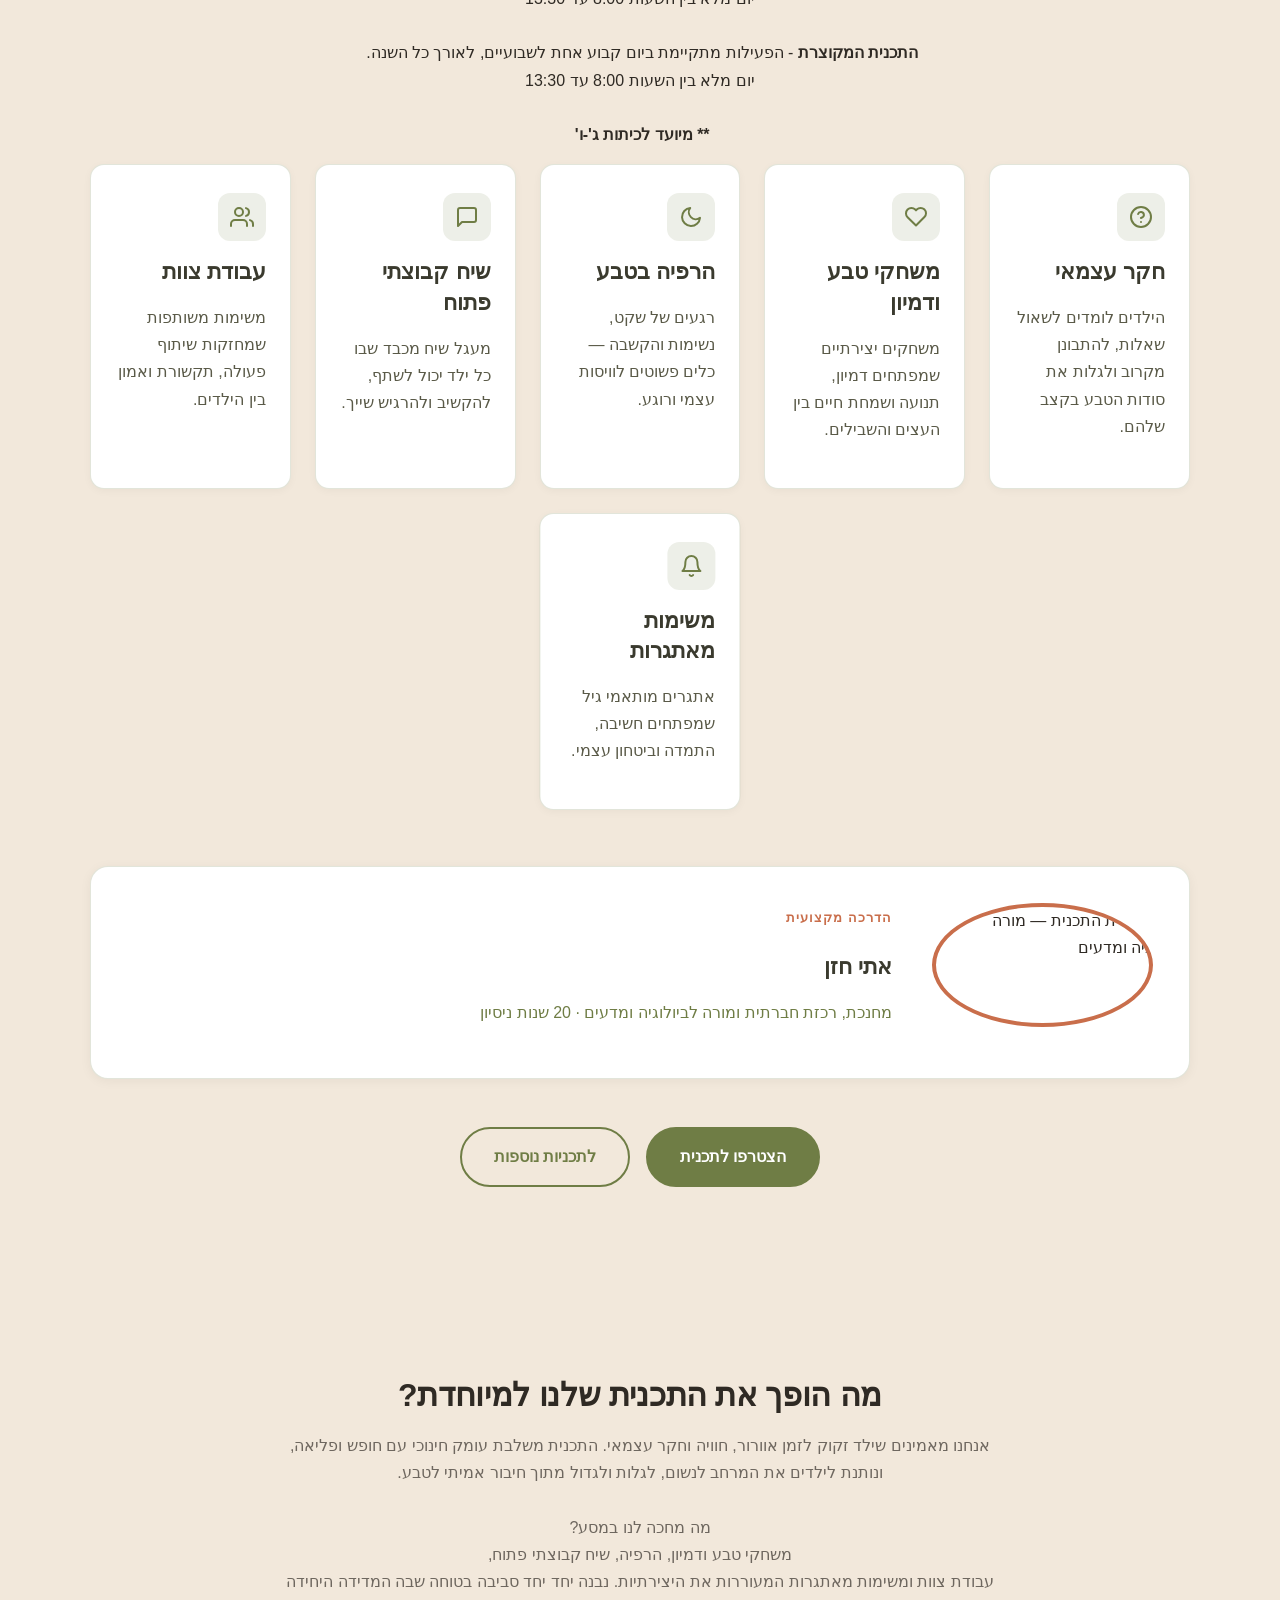
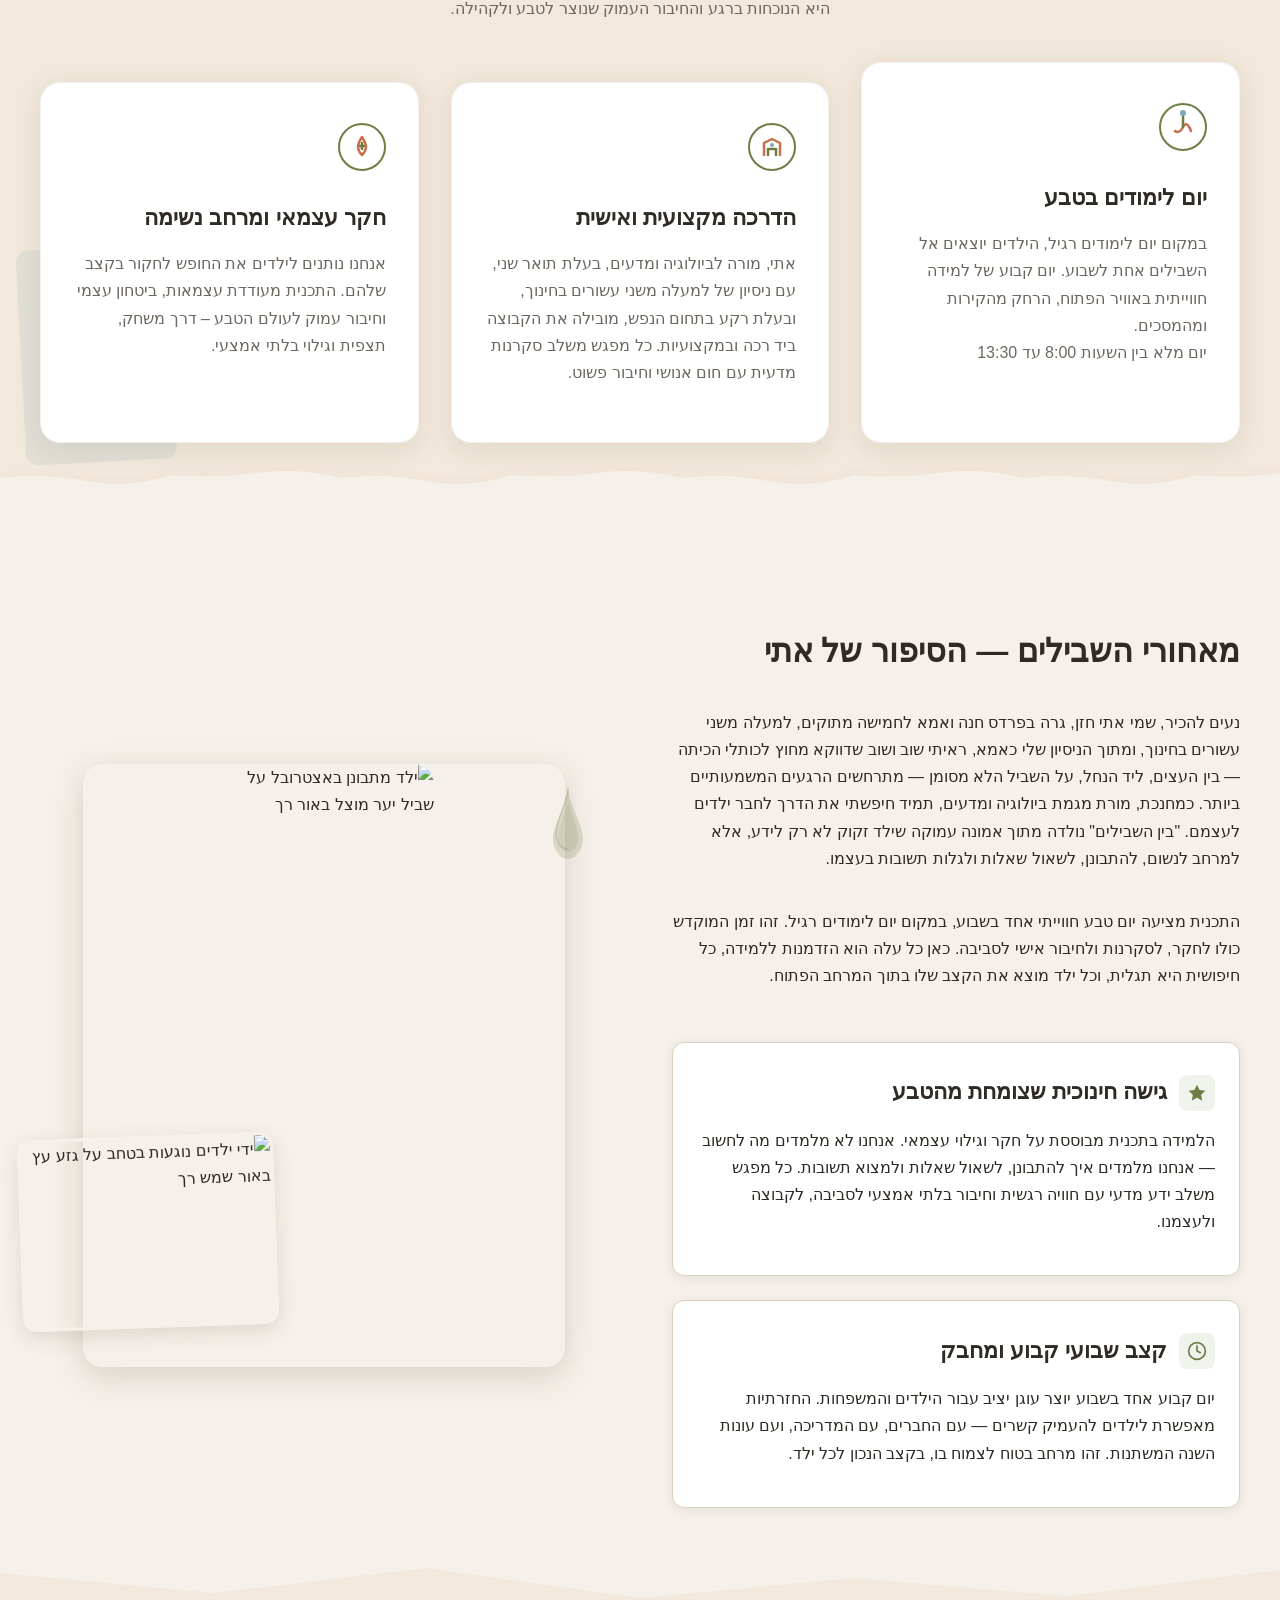
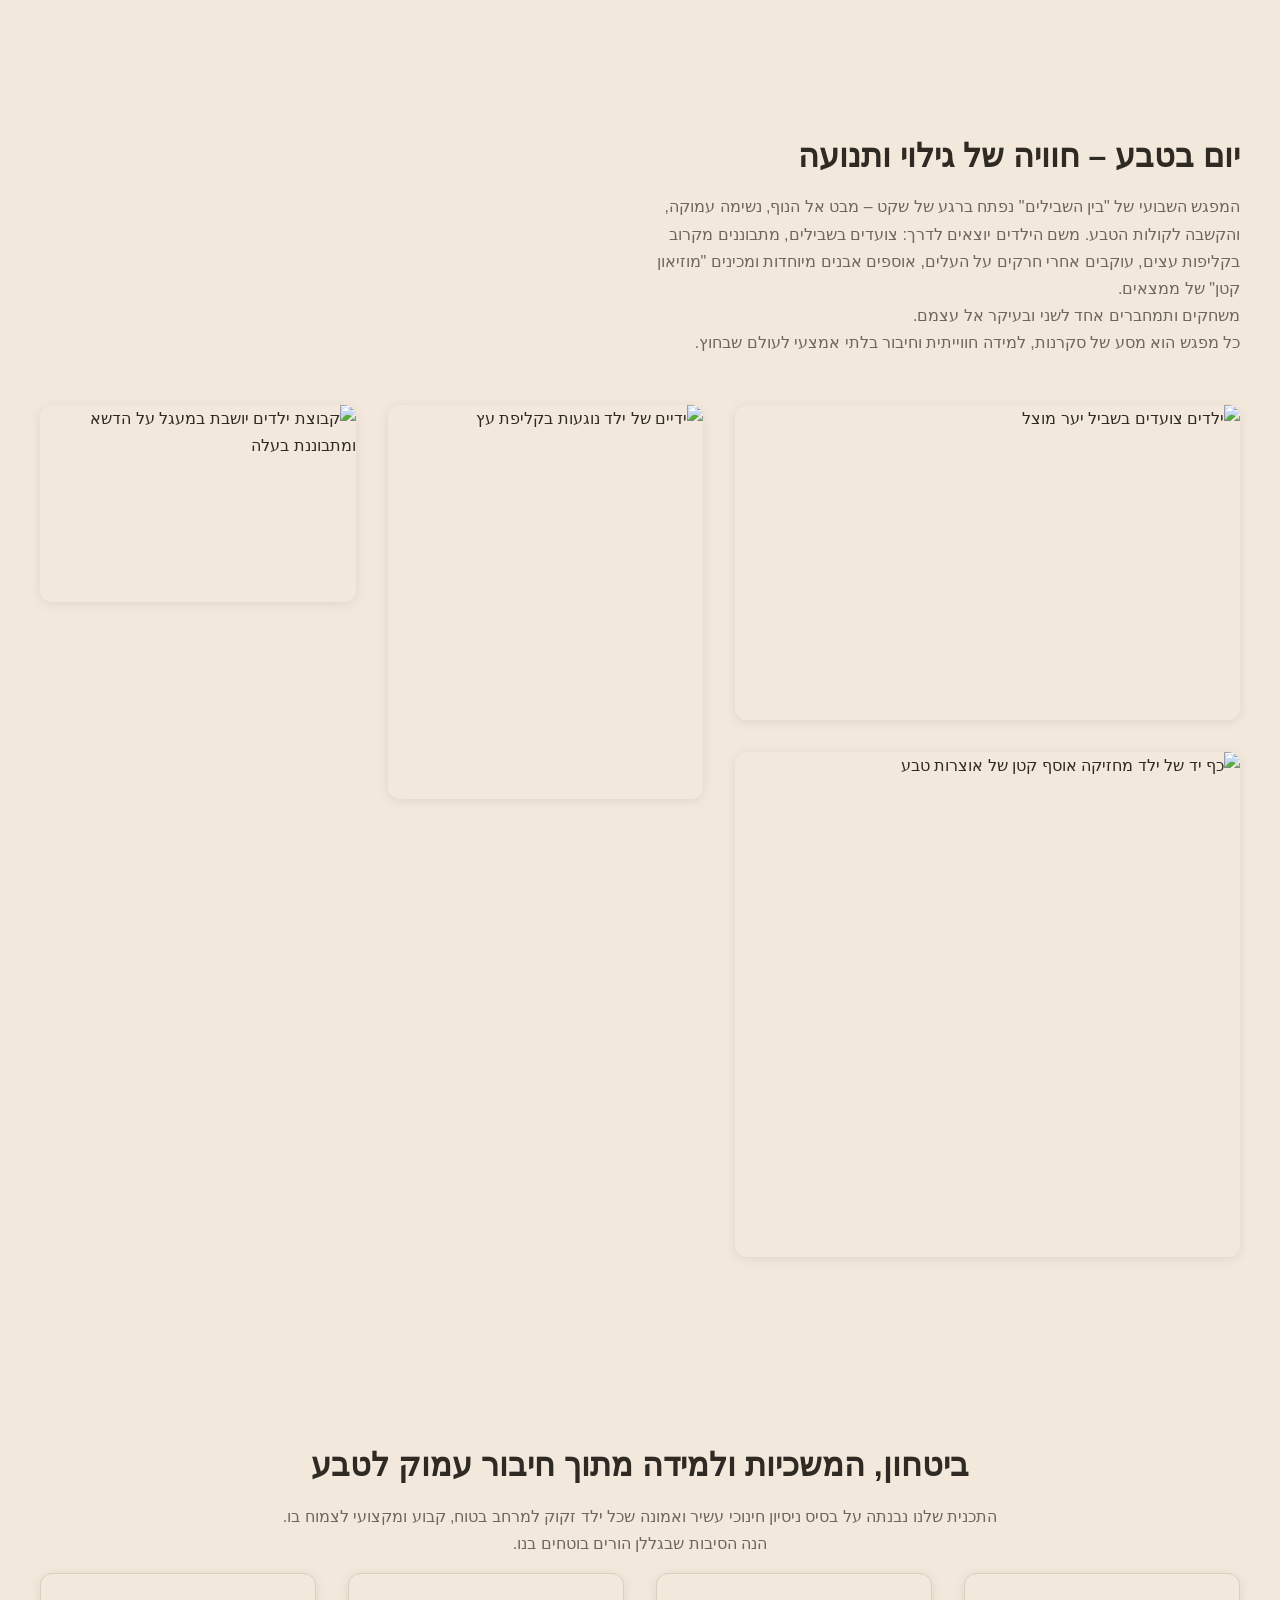
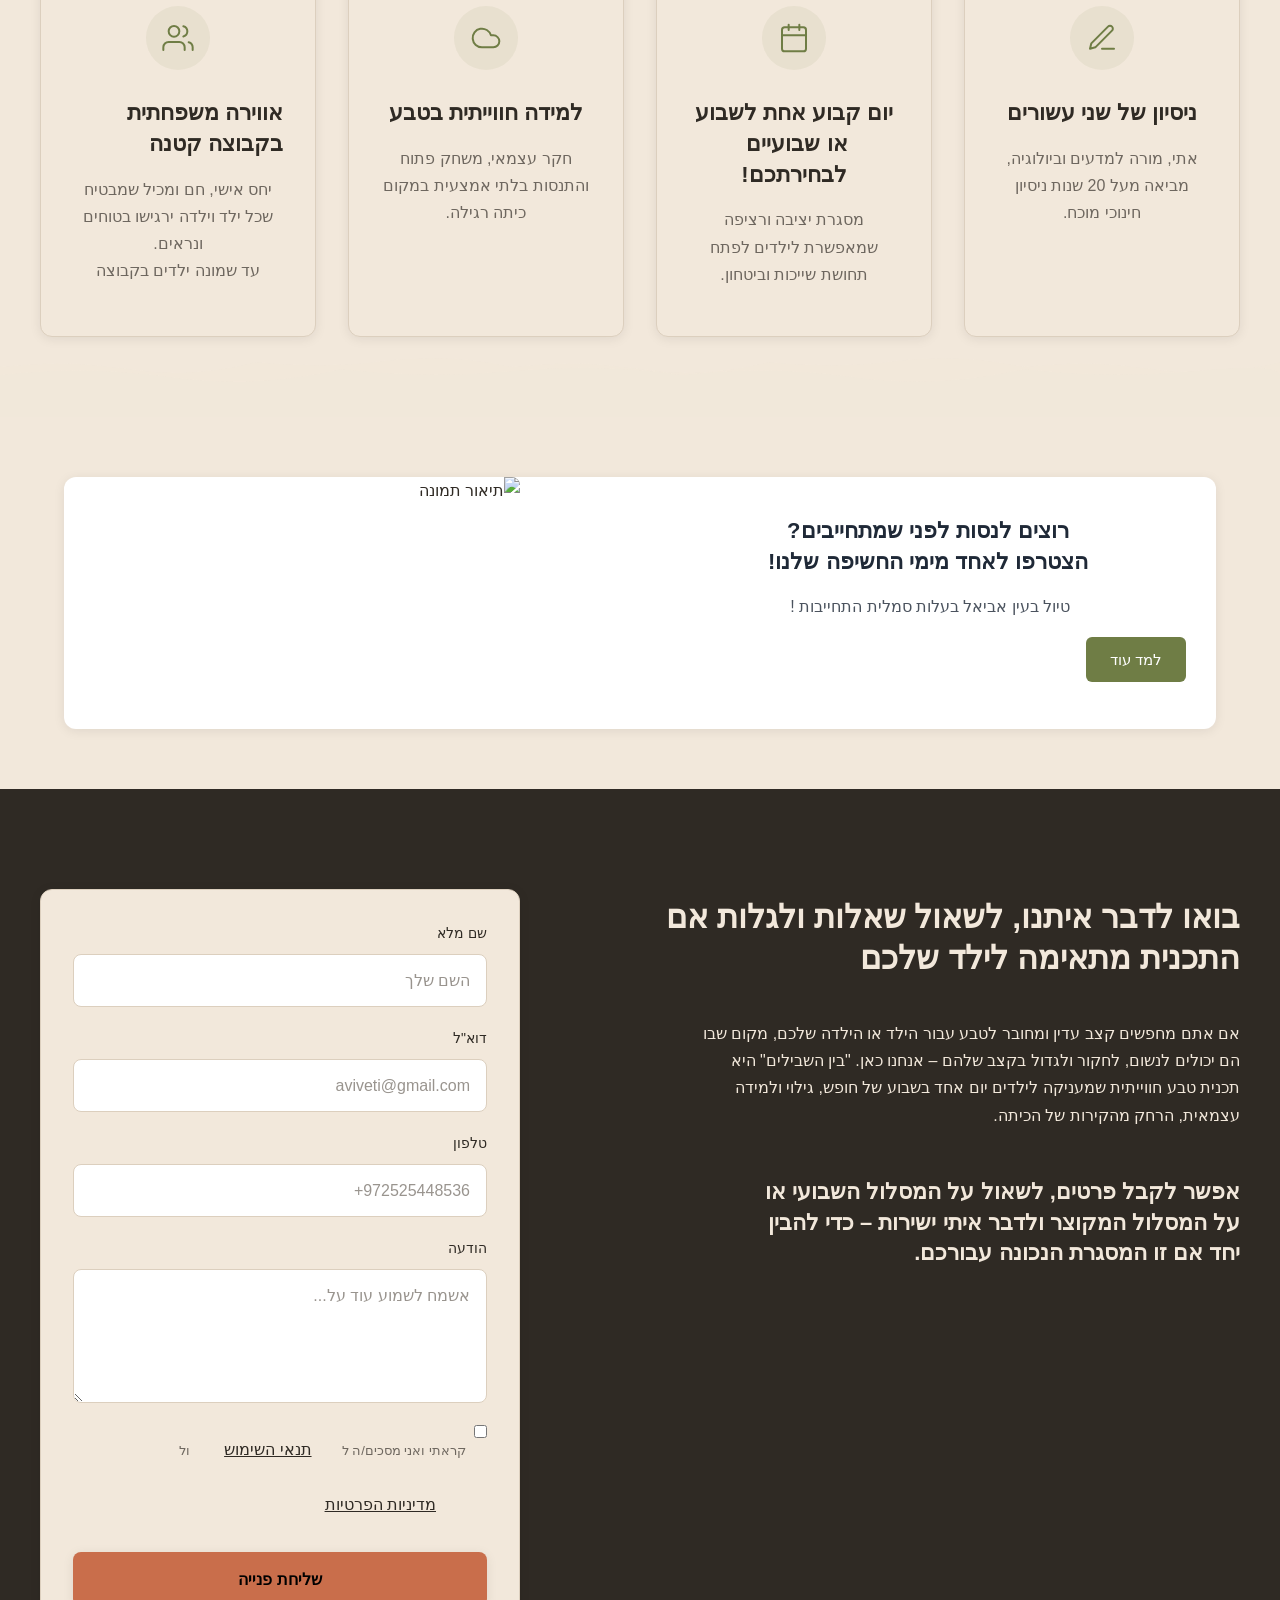
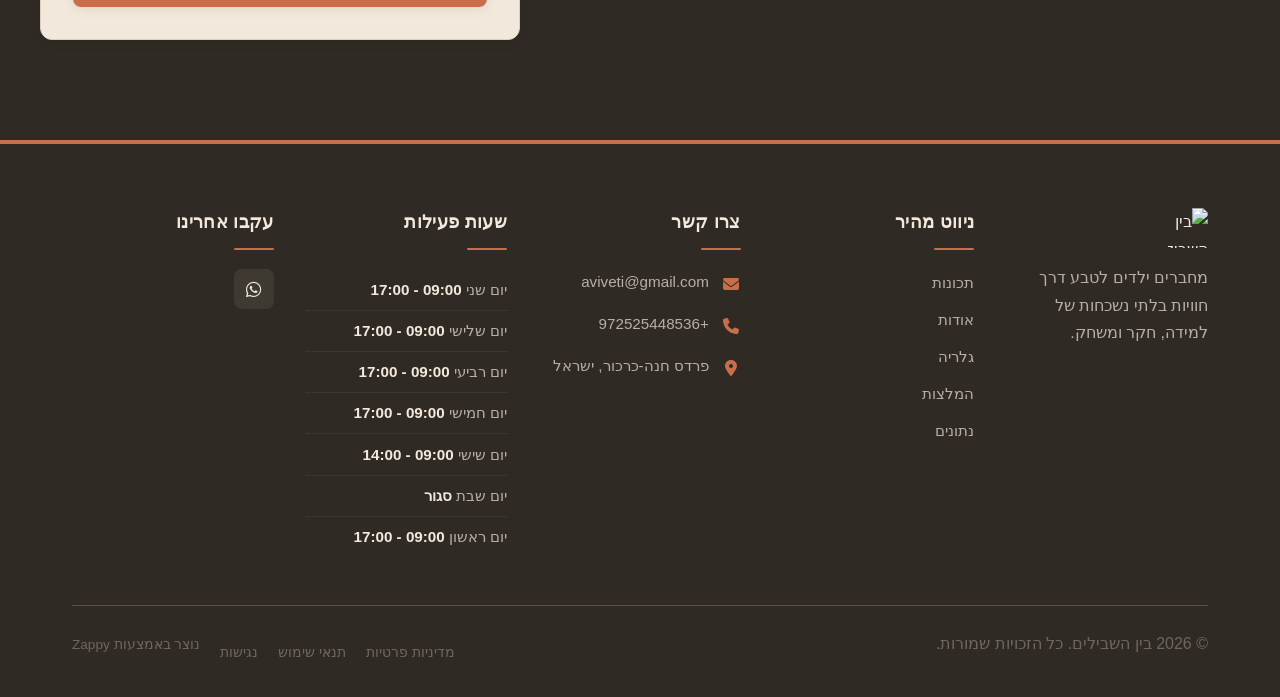
==== commit bbd11958: "Incremental sync: 1 page(s) — update_text" ====
--- a/index.html
+++ b/index.html
@@ -1311,7 +1311,7 @@
           <h3 class="program-youth-card-title" style="">טיול חווייתי בטבע, שיח פתוח על אמונה</h3>
           <p class="program-youth-card-text" style="">
             אחת לשבועיים יוצאים ליום טיול מלא 8:00 עד 13:30 — שבילים, נופים, נחלים ומרחבים פתוחים.
-            הטבע הופך לכיתה חיה שבה הלב נפתח והשיח מעמיק.&nbsp;<br><br>יחד ניצור שיח אמוני על נושאים שונים ונתחבר לתנ"ך, לאהבת הארץ, לעשיה ולעבודה פנימית ואמונית.</p>
+            הטבע הופך לכיתה חיה שבה הלב נפתח והשיח מעמיק.&nbsp;<br><br>יחד ניצור שיח אמוני על נושאים שונים ונתחבר לתנ"ך, לארץ ישראל ולעבודה פנימית ואמונית.</p>
         </div>
       </article>
 
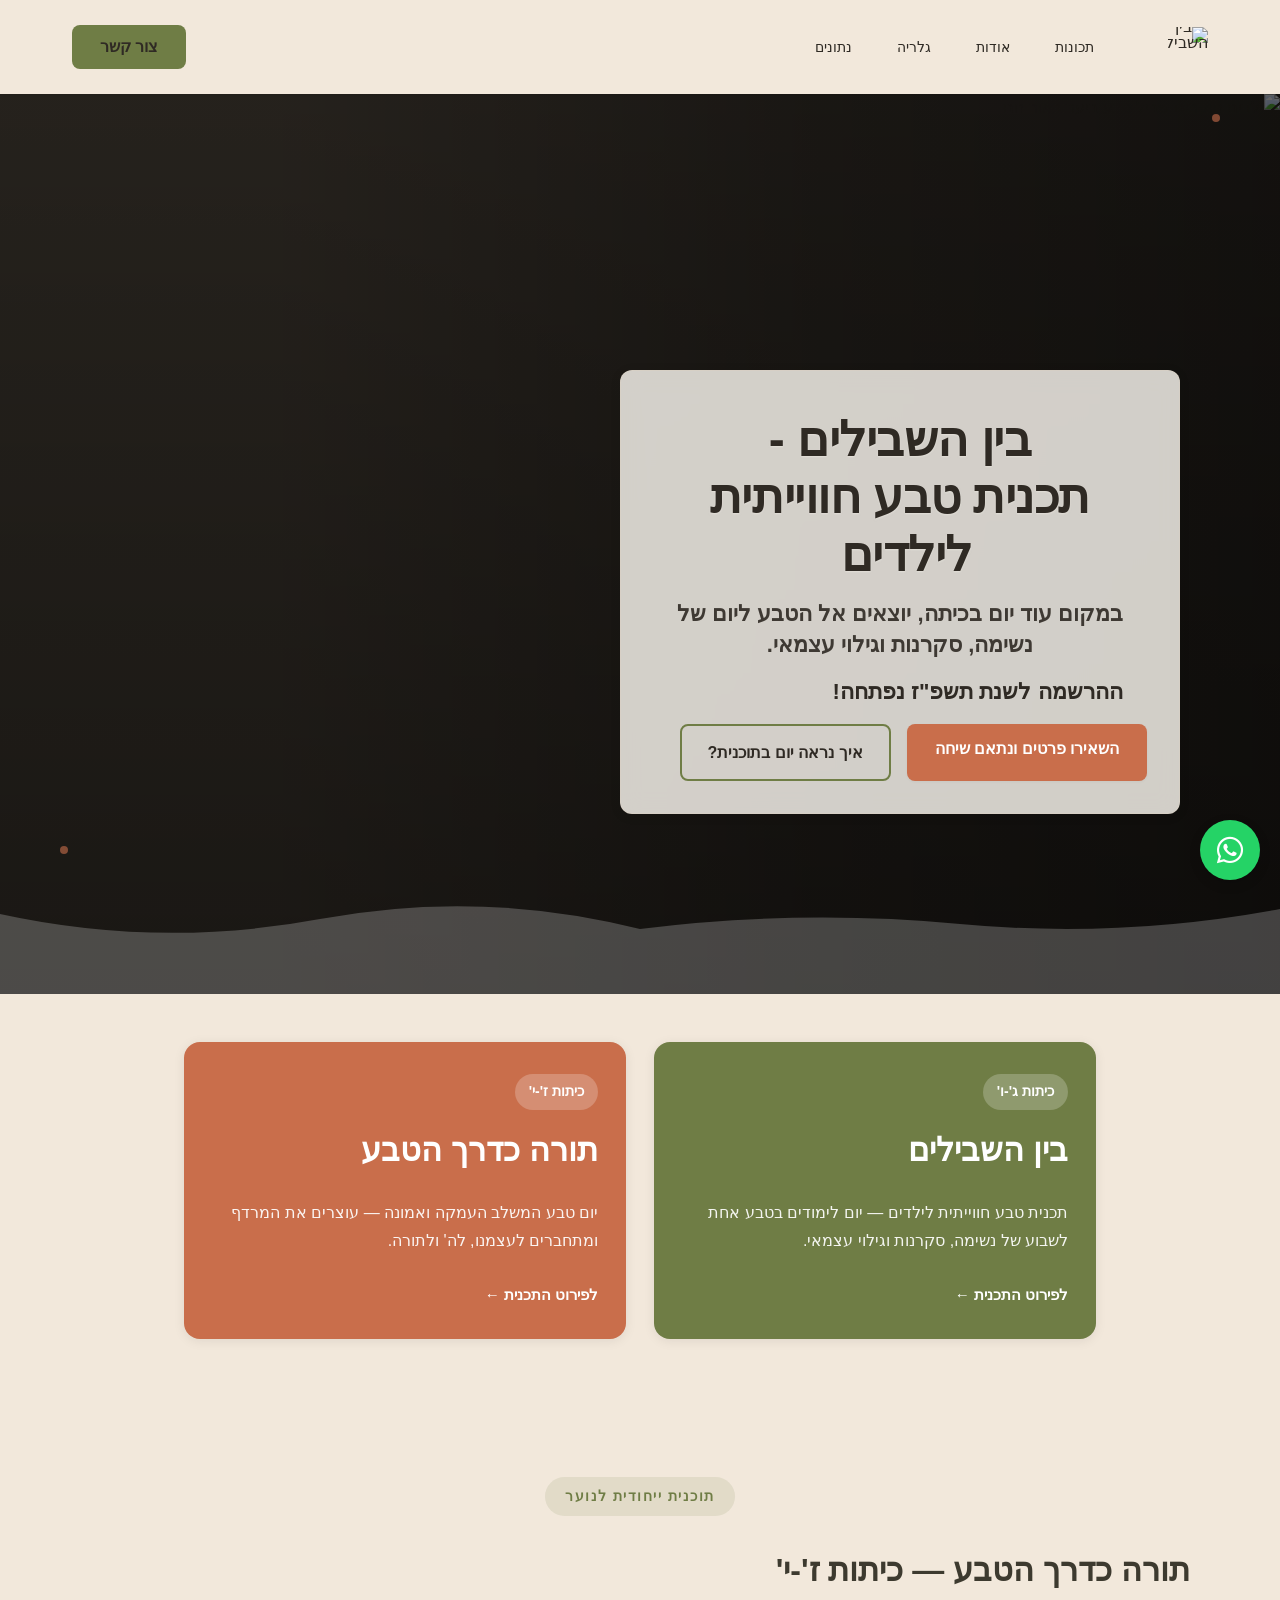
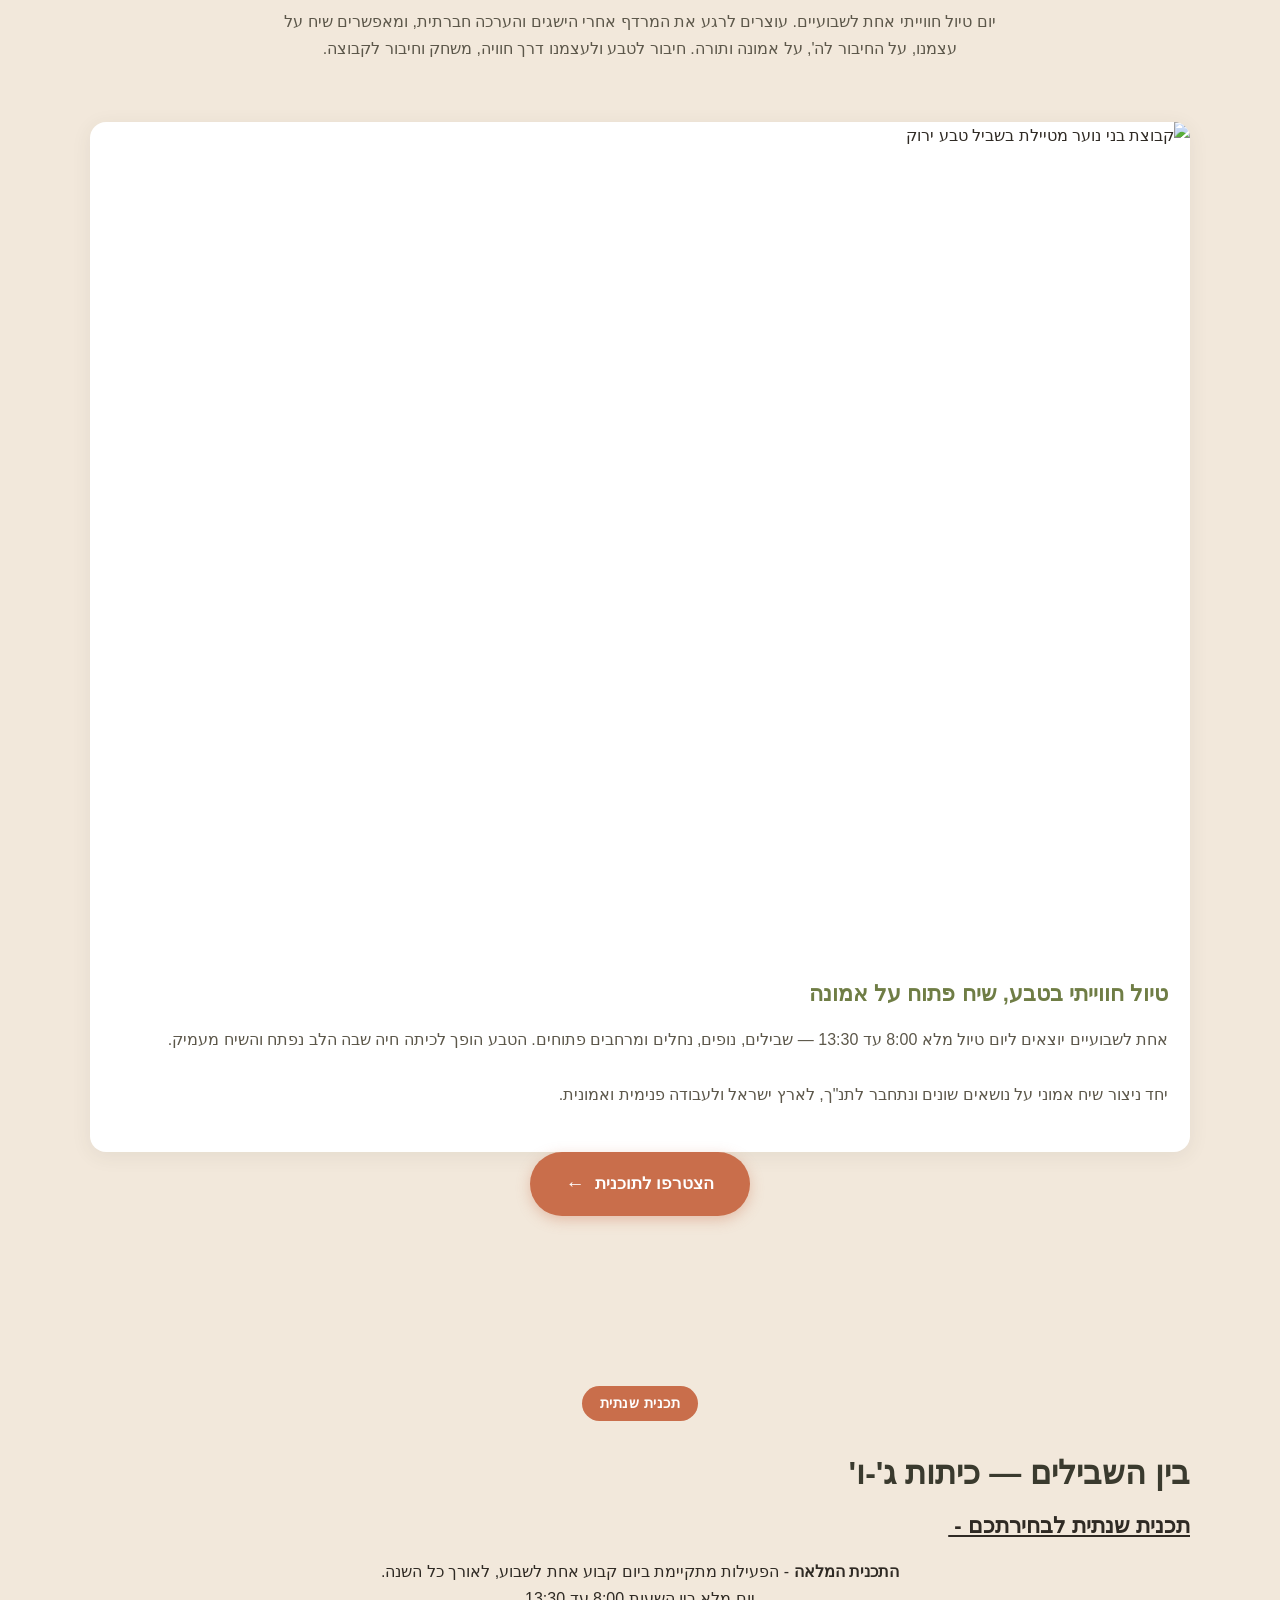
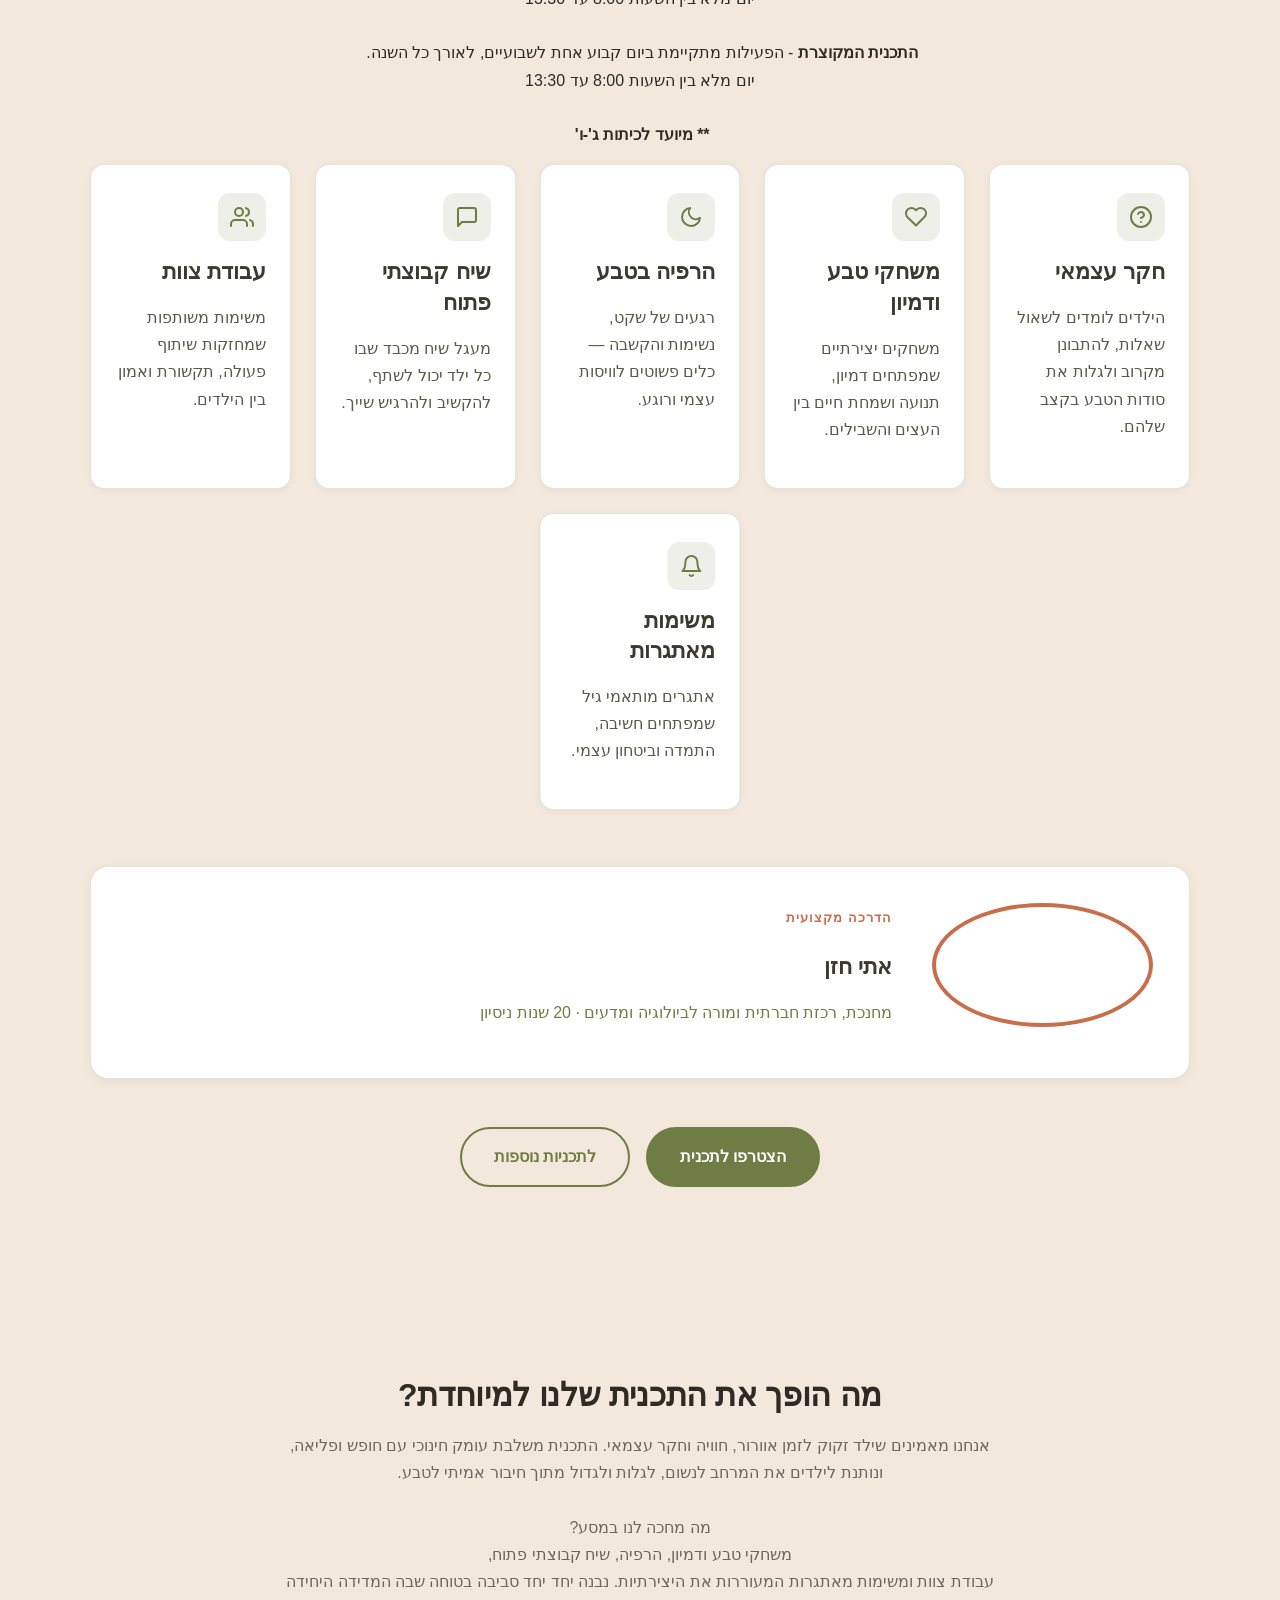
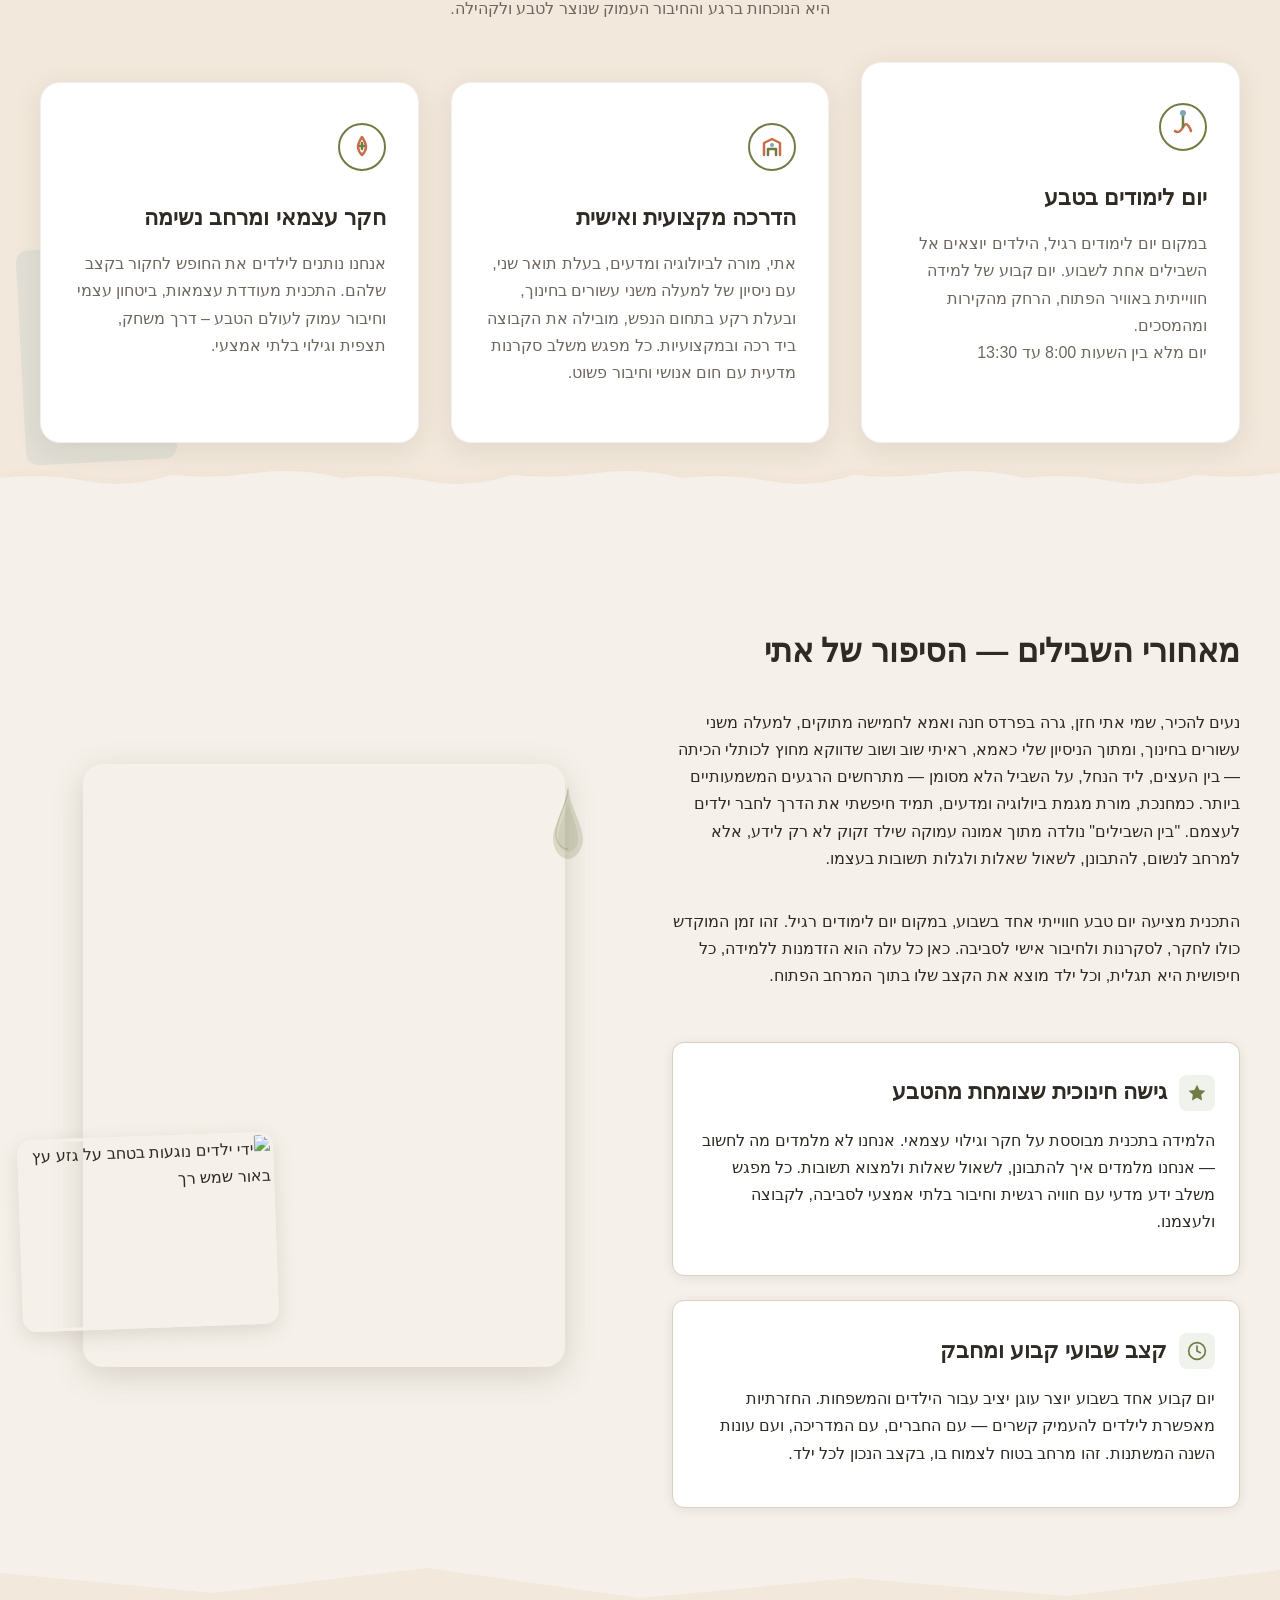
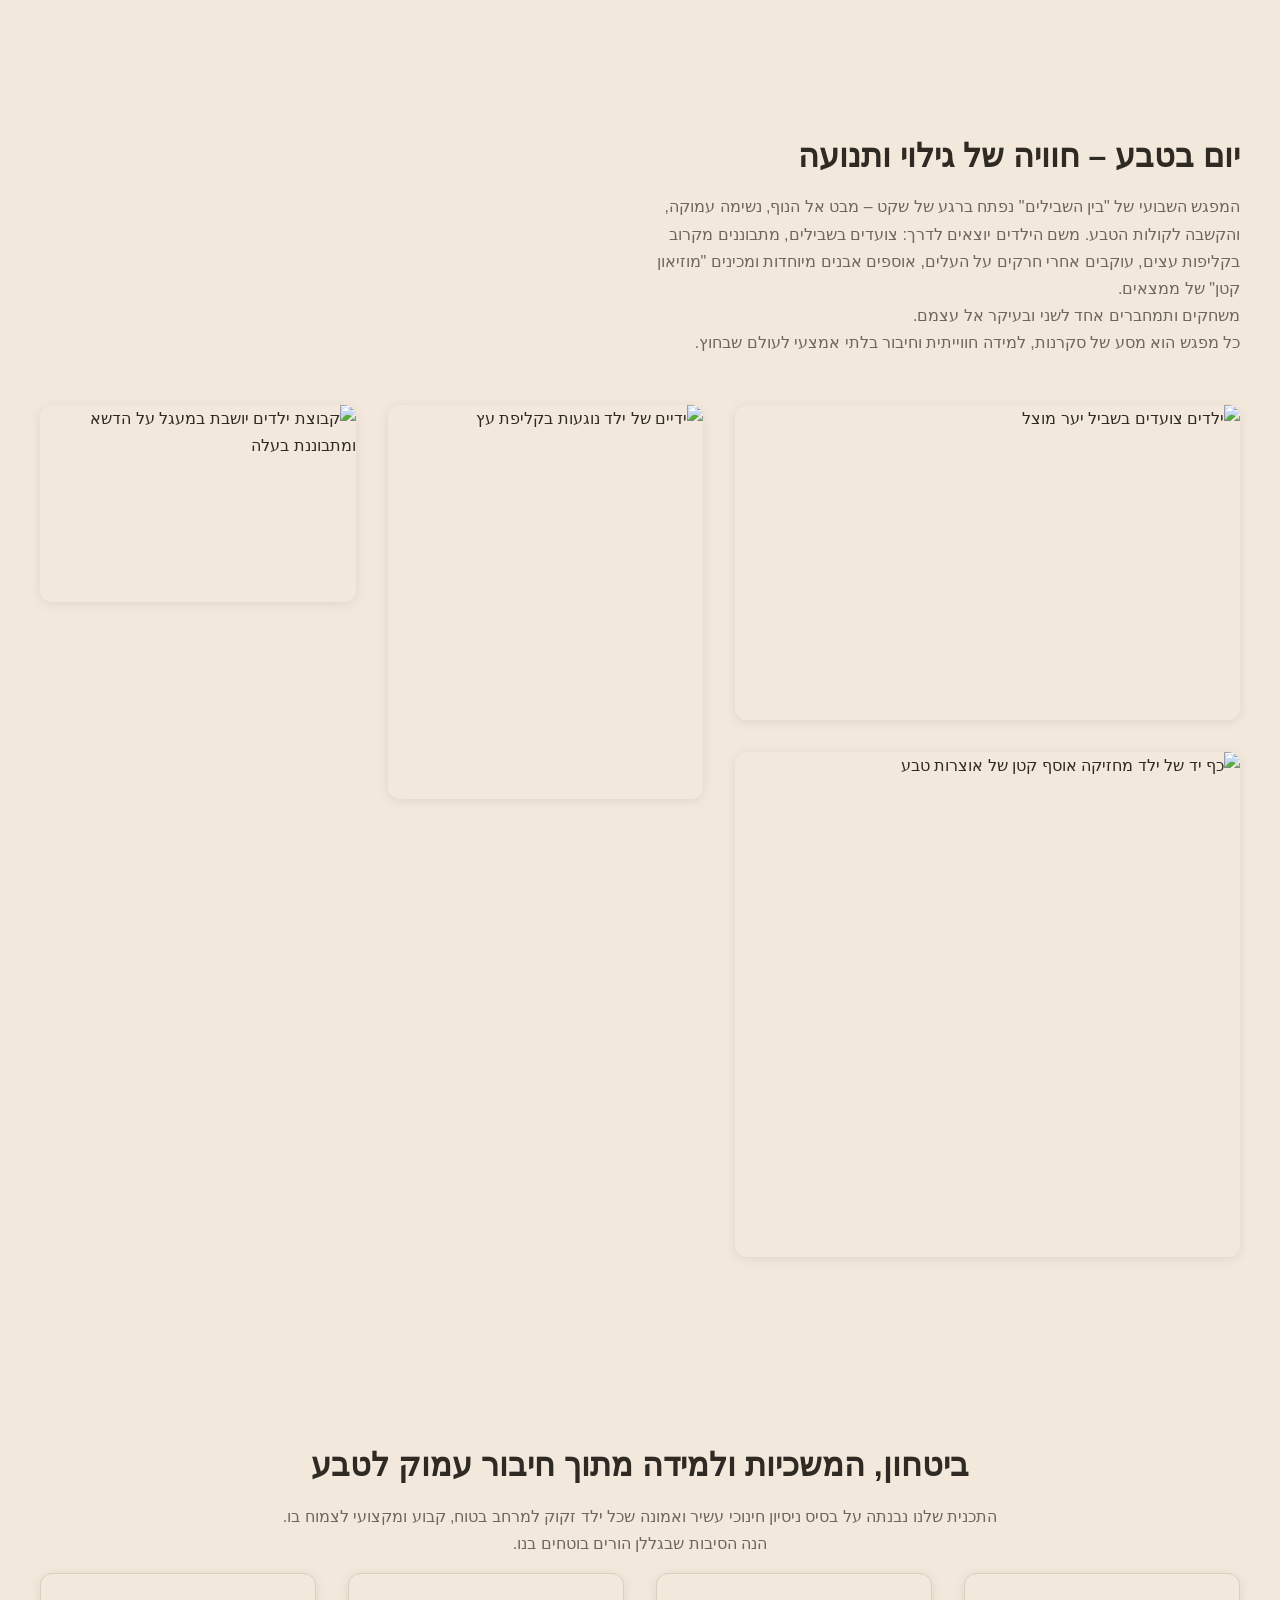
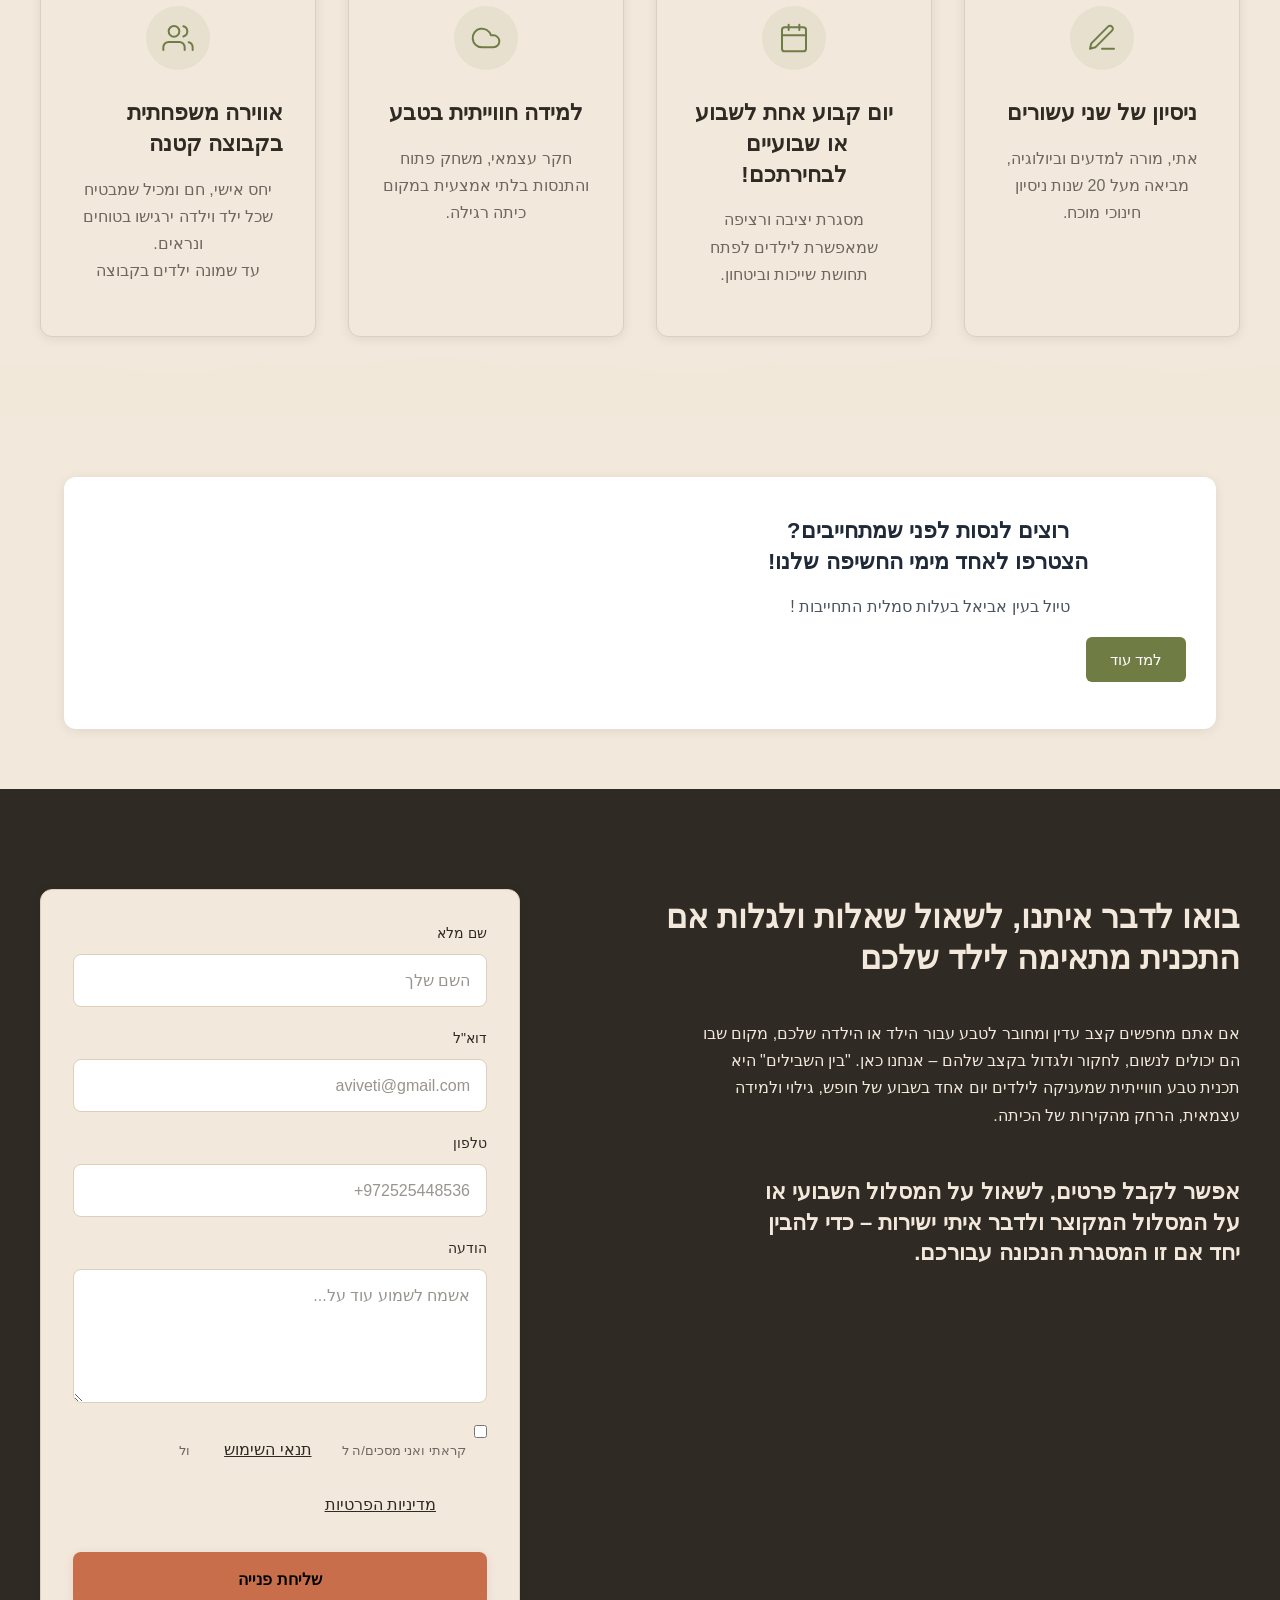
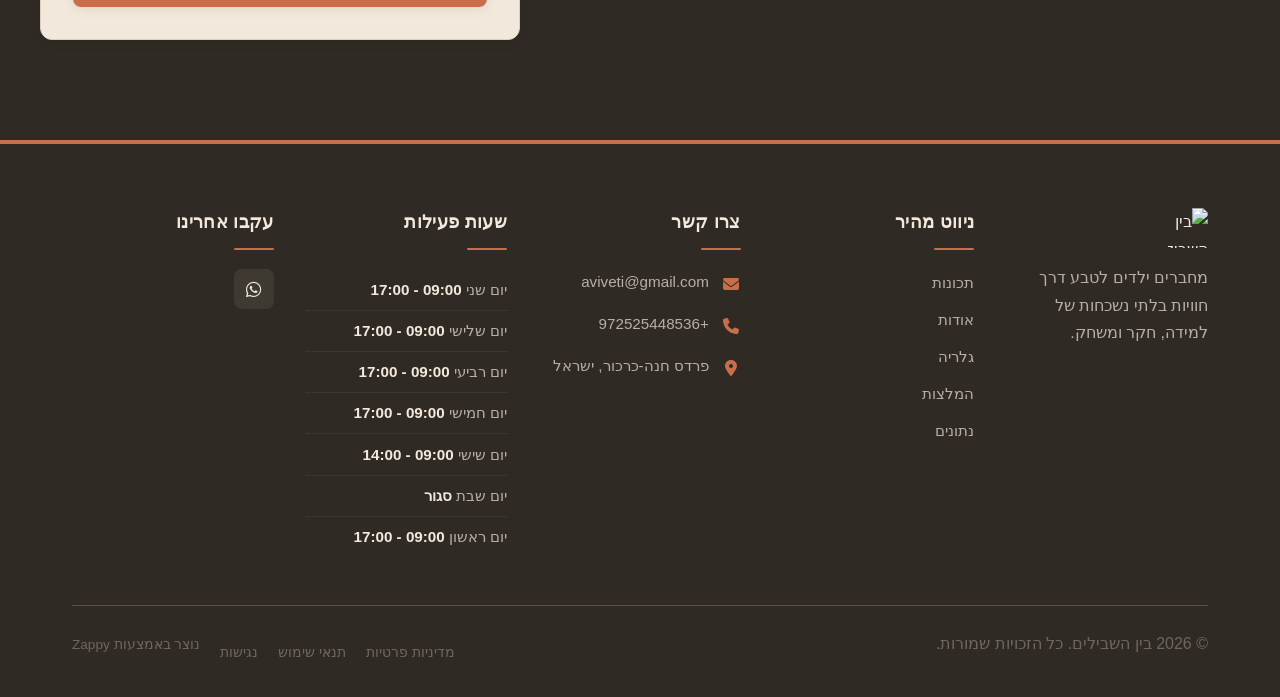
==== commit 84b0c426: "Background sync: Progressive GitHub Sync" ====
--- a/index.html
+++ b/index.html
@@ -1240,7 +1240,7 @@
   <main id="main">
     <section data-band-index="0" id="hero" class="index-hero-section" data-layout-spec="בית-hero" data-hero-type="fullscreen-scrim">
   <!-- Background Image -->
-  <img loading="eager" fetchpriority="high" data-hero-bg="true" class="hero-bg-image" data-placeholder="index-hero-image-1" data-context="Warm cinematic nature photography of children exploring a sunlit forest trail, touching moss and leaves, bathed in golden hour light. The scene feels adventurous yet nurturing, with soft focus on the background trees and a gentle earthy color palette." width="1200" height="600" src="/assets/site-index-hero-image-1.webp" alt="ילדים חוקרים שביל טבע ביער באור חם" data-hero-background="true" data-element-type="image" data-element-id="img-1781012835928-ec3dgjznj" style="object-position: 50% 50%; pointer-events: auto !important;" decoding="async">
+  <img loading="eager" fetchpriority="high" data-hero-bg="true" class="hero-bg-image" data-placeholder="index-hero-image-1" data-context="Warm cinematic nature photography of children exploring a sunlit forest trail, touching moss and leaves, bathed in golden hour light. The scene feels adventurous yet nurturing, with soft focus on the background trees and a gentle earthy color palette." width="1200" height="600" src="/assets/site-index-hero-image-1.webp" alt="ילדים חוקרים שביל טבע ביער באור חם" data-hero-background="true" data-element-type="image" data-element-id="img-1781012835928-ec3dgjznj" style="object-position: 50% 50%; pointer-events: auto !important; position: absolute; object-fit: cover; max-width: none; max-height: none; margin: 0; inset: 0; width: 100%; height: 100%" decoding="async">
 
   <!-- Scrim Overlay -->
   <div class="hero-scrim" aria-hidden="true"></div>
@@ -1251,7 +1251,7 @@
     <div class="hero-card">
       <h1 class="hero-headline" style="text-align: center;">&nbsp;בין השבילים -&nbsp;<br>תכנית טבע חווייתית לילדים&nbsp;</h1>
       <h3 class="hero-subtitle" style="text-align: center;">במקום עוד יום בכיתה, יוצאים אל הטבע ליום של נשימה, סקרנות וגילוי עצמאי.</h3>
-      <h3 style="">&nbsp; &nbsp;&nbsp;<b>ההרשמה לשנת תשפ"ז נפתחה!&nbsp;</b></h3>
+      <h3>&nbsp; &nbsp;&nbsp;<b>ההרשמה לשנת תשפ"ז נפתחה!&nbsp;</b></h3>
       <div class="hero-ctas">
         <a href="#cta" class="btn btn-primary" style="outline: none; color: rgb(255, 255, 255) !important; border-color: rgb(201, 110, 75) !important; background-color: rgb(201, 110, 75) !important; background-image: none !important;" data-element-type="button" data-element-id="btn-1781012835921-n2ev2tfqh" data-native-element="true">השאירו פרטים ונתאם שיחה</a>
         <a href="#about" class="btn-secondary" style="color: rgb(47, 42, 36) !important;" data-element-type="button" data-element-id="btn-1781012835921-oi602mrgq" data-native-element="true">איך נראה יום בתוכנית?</a>
@@ -1297,7 +1297,7 @@
     <div class="program-youth-header">
       <p><span class="program-youth-eyebrow" aria-hidden="true">תוכנית ייחודית לנוער</span>
       </p><h2 class="program-youth-title" id="program-youth-title">תורה כדרך הטבע — כיתות ז'‑י'</h2>
-      <p class="program-youth-subtitle" style="">
+      <p class="program-youth-subtitle">
         יום טיול חווייתי אחת לשבועיים. עוצרים לרגע את המרדף אחרי הישגים והערכה חברתית,
         ומאפשרים שיח על עצמנו, על החיבור לה', על אמונה ותורה. חיבור לטבע ולעצמנו דרך חוויה, משחק וחיבור לקבוצה.
       </p>
@@ -1305,17 +1305,17 @@
 
     <article class="program-youth-card" style="overflow: hidden !important;">
         <div class="program-youth-card-image">
-          <div data-zappy-zoom-wrapper="true" data-element-id="img-1786828161396-8v5oe2ijx" data-element-type="image" data-zappy-zoom-wrapper-width="356px" data-zappy-zoom-wrapper-height="267px" data-zappy-zoom-wrapper-width-mode="card-slot" data-zappy-zoom-wrapper-align="center" style="position: relative !important; overflow: hidden !important; width: 100% !important; max-width: 100% !important; margin-left: auto !important; margin-right: auto !important; height: 267px !important; display: block !important; padding-bottom: 0px !important; max-height: none !important; min-height: 0px !important;" data-zappy-card-slot-fill="1" data-zappy-zoom-clip="true" data-zappy-wrapper-margins-applied="true"><img src="/assets/image-program-youth-hiking-1-1786828875520-xxnf74.webp" alt="קבוצת בני נוער מטיילת בשביל טבע ירוק" data-placeholder="program-youth-hiking-1" data-context="Group of Jewish teenagers hiking together on a green nature trail in Israel, backpacks, laughing, olive green and terracotta tones, golden hour light" data-zappy-editable-image="true" style="object-fit: cover !important; display: block !important; object-position: 50% 50% !important; width: 100% !important; height: 100% !important; max-width: 100% !important; margin: 0px !important; left: 0px !important; top: 0px !important; max-height: none !important; position: absolute !important" data-element-type="image" data-element-id="img-1786828161396-8v5oe2ijx" data-zappy-original-width="356" data-zappy-original-height="267" data-zappy-object-position="50% 50%" data-zappy-zoom="1" loading="lazy" decoding="async" fetchpriority="low"></div>
+          <div data-zappy-zoom-wrapper="true" data-element-id="img-1786828161396-8v5oe2ijx" data-element-type="image" data-zappy-zoom-wrapper-width="356px" data-zappy-zoom-wrapper-height="267px" data-zappy-zoom-wrapper-width-mode="card-slot" data-zappy-zoom-wrapper-align="center" style="position: relative !important; overflow: hidden !important; width: 100% !important; max-width: 100% !important; margin-left: auto !important; margin-right: auto !important; height: 267px !important; display: block !important; padding-bottom: 0px !important; max-height: none !important; min-height: 0px !important;" data-zappy-card-slot-fill="1" data-zappy-zoom-clip="true" data-zappy-wrapper-margins-applied="true"><img src="/assets/image-program-youth-hiking-1-1786829947048-lu29ae.webp" alt="קבוצת בני נוער מטיילת בשביל טבע ירוק" data-placeholder="program-youth-hiking-1" data-context="Group of Jewish teenagers hiking together on a green nature trail in Israel, backpacks, laughing, olive green and terracotta tones, golden hour light" style="object-fit: cover !important; display: block !important; object-position: 50% 50% !important; width: 100% !important; height: 100% !important; max-width: 100% !important; margin: 0px !important; left: 0px !important; top: 0px !important; max-height: none !important; position: absolute !important" data-element-type="image" data-element-id="img-1786828161396-8v5oe2ijx" data-zappy-original-width="356" data-zappy-original-height="267" data-zappy-object-position="50% 50%" data-zappy-zoom="1" loading="lazy" decoding="async" fetchpriority="low"></div>
         </div>
         <div class="program-youth-card-content">
-          <h3 class="program-youth-card-title" style="">טיול חווייתי בטבע, שיח פתוח על אמונה</h3>
-          <p class="program-youth-card-text" style="">
+          <h3 class="program-youth-card-title">טיול חווייתי בטבע, שיח פתוח על אמונה</h3>
+          <p class="program-youth-card-text">
             אחת לשבועיים יוצאים ליום טיול מלא 8:00 עד 13:30 — שבילים, נופים, נחלים ומרחבים פתוחים.
             הטבע הופך לכיתה חיה שבה הלב נפתח והשיח מעמיק.&nbsp;<br><br>יחד ניצור שיח אמוני על נושאים שונים ונתחבר לתנ"ך, לארץ ישראל ולעבודה פנימית ואמונית.</p>
         </div>
       </article>
 
-    <div class="program-youth-cta" style="">
+    <div class="program-youth-cta">
       <a href="#contact" class="program-youth-button" aria-label="הצטרפו לתוכנית תורה כדרך הטבע">
         הצטרפו לתוכנית
         <span class="program-youth-button-icon" aria-hidden="true">←</span>
@@ -1329,7 +1329,7 @@
 <section class="program-elementary" id="program-elementary" aria-labelledby="program-elementary-title">
   <div class="program-elementary__container">
     <header class="program-elementary__header">
-      <p style=""><span class="program-elementary__badge">תכנית שנתית</span>
+      <p><span class="program-elementary__badge">תכנית שנתית</span>
       </p><h2 class="program-elementary__title" id="program-elementary-title">בין השבילים — כיתות ג'-ו'</h2>
       <p class="program-elementary__subtitle" style="text-align: center;"></p><h3><b><u>תכנית שנתית לבחירתכם -&nbsp;</u></b></h3><b>התכנית המלאה</b> - הפעילות מתקיימת ביום קבוע אחת לשבוע, לאורך כל השנה.<br>יום מלא בין השעות 8:00 עד 13:30<br><br><b>התכנית המקוצרת</b> - הפעילות מתקיימת ביום קבוע אחת לשבועיים, לאורך כל השנה.&nbsp;<br>יום מלא בין השעות 8:00 עד 13:30<br><br><b>** מיועד לכיתות ג'-ו'&nbsp;</b><p></p>
     </header>
@@ -1386,12 +1386,12 @@
 
     <div class="program-elementary__instructor">
       <div class="program-elementary__instructor-image" data-zappy-image-frame-synced="true" style="width: 221px !important; max-width: 100% !important; height: 124px !important; flex: 0 0 auto !important; align-self: flex-start !important;">
-        <div data-zappy-zoom-wrapper="true" data-element-id="img-1786827991010-33htofwf1" data-element-type="image" data-zappy-zoom-wrapper-width="221px" data-zappy-zoom-wrapper-height="124px" data-zappy-zoom-wrapper-width-mode="px" data-zappy-zoom-wrapper-align="center" style="position: relative !important; overflow: hidden !important; width: 221px !important; max-width: 100% !important; margin-left: auto !important; margin-right: auto !important; height: 124px !important; display: block !important;" data-zappy-zoom-clip="true" data-zappy-wrapper-margins-applied="true"><img data-placeholder="program-instructor-eti" data-context="Professional female biology teacher in her 40s, warm smile, standing outdoors in nature with children, wearing casual outdoor clothing, Israeli educator portrait" src="/assets/image-program-youth-hiking-1-1786828875520-xxnf74.webp" alt="אתי, מורת התכנית — מורה לביולוגיה ומדעים" data-zappy-editable-image="true" class="program-elementary__instructor-img" style="border-radius: 8px; object-position: 16% 76% !important; object-fit: cover !important; width: 120% !important; height: 154.726% !important; max-width: none !important; display: block !important; margin: 0px !important; left: -3.2% !important; top: -41.5916% !important; max-height: none !important;" data-element-id="img-1786827991010-33htofwf1" data-element-type="image" data-zappy-object-position="16% 76%" data-zappy-zoom="1.2" loading="lazy" decoding="async" fetchpriority="low"></div>
+        <div data-zappy-zoom-wrapper="true" data-element-id="img-1786827991010-33htofwf1" data-element-type="image" data-zappy-zoom-wrapper-width="213px" data-zappy-zoom-wrapper-height="124px" data-zappy-zoom-wrapper-width-mode="px" data-zappy-zoom-wrapper-align="center" style="position: relative !important; overflow: hidden !important; width: 213px !important; max-width: 100% !important; margin-left: auto !important; margin-right: auto !important; height: 124px !important; display: block !important; padding-bottom: 0px !important;" data-zappy-zoom-clip="true" data-zappy-wrapper-margins-applied="true"><img data-placeholder="program-instructor-eti" data-context="Professional female biology teacher in her 40s, warm smile, standing outdoors in nature with children, wearing casual outdoor clothing, Israeli educator portrait" src="/assets/image-program-youth-hiking-1-1786829947048-lu29ae.webp?v=1786829949522" alt="אתי, מורת התכנית — מורה לביולוגיה ומדעים" class="program-elementary__instructor-img" style="border-radius: 8px; object-position: 14% 76% !important; object-fit: cover !important; width: 110% !important; height: 141.714% !important; max-width: none !important; display: block !important; margin: 0px !important; left: -1.4% !important; top: -31.7024% !important; max-height: none !important; position: absolute !important" data-element-id="img-1786827991010-33htofwf1" data-element-type="image" data-zappy-object-position="14% 76%" data-zappy-zoom="1.1" data-zappy-original-width="213.1777801513672" data-zappy-original-height="124" loading="lazy" decoding="async" fetchpriority="low"></div>
       </div>
       <div class="program-elementary__instructor-info">
         <p><span class="program-elementary__instructor-label">הדרכה מקצועית</span>
-        </p><h3 class="program-elementary__instructor-name" style="">אתי חזן</h3>
-        <p class="program-elementary__instructor-role" style="">מחנכת, רכזת חברתית ומורה לביולוגיה ומדעים · 20 שנות ניסיון</p>
+        </p><h3 class="program-elementary__instructor-name">אתי חזן</h3>
+        <p class="program-elementary__instructor-role">מחנכת, רכזת חברתית ומורה לביולוגיה ומדעים · 20 שנות ניסיון</p>
         
       </div>
     </div>
@@ -1418,7 +1418,7 @@
     <!-- Intro Block -->
     <div class="index-features-section__intro">
       <h2 class="index-features-section__title" style="text-align: center;">מה הופך את התכנית שלנו למיוחדת?</h2>
-      <p class="index-features-section__subtitle" style="">אנחנו מאמינים שילד זקוק לזמן אוורור, חוויה וחקר עצמאי. התכנית משלבת עומק חינוכי עם חופש ופליאה, ונותנת לילדים את המרחב לנשום, לגלות ולגדול מתוך חיבור אמיתי לטבע.<br><br>מה מחכה לנו במסע?<br>&nbsp;משחקי טבע ודמיון, הרפיה, שיח קבוצתי פתוח,&nbsp;<br>עבודת צוות ומשימות מאתגרות המעוררות את היצירתיות. נבנה יחד יחד סביבה בטוחה שבה המדידה היחידה היא הנוכחות ברגע והחיבור העמוק שנוצר לטבע ולקהילה.</p>
+      <p class="index-features-section__subtitle">אנחנו מאמינים שילד זקוק לזמן אוורור, חוויה וחקר עצמאי. התכנית משלבת עומק חינוכי עם חופש ופליאה, ונותנת לילדים את המרחב לנשום, לגלות ולגדול מתוך חיבור אמיתי לטבע.<br><br>מה מחכה לנו במסע?<br>&nbsp;משחקי טבע ודמיון, הרפיה, שיח קבוצתי פתוח,&nbsp;<br>עבודת צוות ומשימות מאתגרות המעוררות את היצירתיות. נבנה יחד יחד סביבה בטוחה שבה המדידה היחידה היא הנוכחות ברגע והחיבור העמוק שנוצר לטבע ולקהילה.</p>
     </div>
 
     <!-- Features Grid -->
@@ -1435,7 +1435,7 @@
           </svg>
         </div>
         <h3 class="index-features-section__card-title">יום לימודים בטבע</h3>
-        <p class="index-features-section__card-text" style="">במקום יום לימודים רגיל, הילדים יוצאים אל השבילים אחת לשבוע. יום קבוע של למידה חווייתית באוויר הפתוח, הרחק מהקירות ומהמסכים.&nbsp;<br>יום מלא בין השעות 8:00 עד 13:30</p>
+        <p class="index-features-section__card-text">במקום יום לימודים רגיל, הילדים יוצאים אל השבילים אחת לשבוע. יום קבוע של למידה חווייתית באוויר הפתוח, הרחק מהקירות ומהמסכים.&nbsp;<br>יום מלא בין השעות 8:00 עד 13:30</p>
       </div>
 
       <!-- Card 2 (Standard) -->
@@ -1448,8 +1448,8 @@
             <circle cx="24" cy="22" r="2" fill="var(--accent)"></circle>
           </svg>
         </div>
-        <h3 class="index-features-section__card-title" style="">הדרכה מקצועית ואישית</h3>
-        <p class="index-features-section__card-text" style="">אתי, מורה לביולוגיה ומדעים, בעלת תואר שני, עם ניסיון של למעלה משני עשורים בחינוך, ובעלת רקע בתחום הנפש, מובילה את הקבוצה ביד רכה ובמקצועיות. כל מפגש משלב סקרנות מדעית עם חום אנושי וחיבור פשוט.</p>
+        <h3 class="index-features-section__card-title">הדרכה מקצועית ואישית</h3>
+        <p class="index-features-section__card-text">אתי, מורה לביולוגיה ומדעים, בעלת תואר שני, עם ניסיון של למעלה משני עשורים בחינוך, ובעלת רקע בתחום הנפש, מובילה את הקבוצה ביד רכה ובמקצועיות. כל מפגש משלב סקרנות מדעית עם חום אנושי וחיבור פשוט.</p>
       </div>
 
       <!-- Card 3 (Standard + Decorative Backplate) -->
@@ -1495,7 +1495,7 @@
       <h2 class="index-about-section__heading">
         מאחורי השבילים — הסיפור של אתי
       </h2>
-      <p class="index-about-section__text" style="">נעים להכיר, שמי אתי חזן, גרה בפרדס חנה ואמא לחמישה מתוקים, למעלה משני עשורים בחינוך, ומתוך הניסיון שלי כאמא, ראיתי שוב ושוב שדווקא מחוץ לכותלי הכיתה — בין העצים, ליד הנחל, על השביל הלא מסומן — מתרחשים הרגעים המשמעותיים ביותר. כמחנכת, מורת מגמת ביולוגיה ומדעים, תמיד חיפשתי את הדרך לחבר ילדים לעצמם. "בין השבילים" נולדה מתוך אמונה עמוקה שילד זקוק לא רק לידע, אלא למרחב לנשום, להתבונן, לשאול שאלות ולגלות תשובות בעצמו.
+      <p class="index-about-section__text">נעים להכיר, שמי אתי חזן, גרה בפרדס חנה ואמא לחמישה מתוקים, למעלה משני עשורים בחינוך, ומתוך הניסיון שלי כאמא, ראיתי שוב ושוב שדווקא מחוץ לכותלי הכיתה — בין העצים, ליד הנחל, על השביל הלא מסומן — מתרחשים הרגעים המשמעותיים ביותר. כמחנכת, מורת מגמת ביולוגיה ומדעים, תמיד חיפשתי את הדרך לחבר ילדים לעצמם. "בין השבילים" נולדה מתוך אמונה עמוקה שילד זקוק לא רק לידע, אלא למרחב לנשום, להתבונן, לשאול שאלות ולגלות תשובות בעצמו.
       </p>
       <p class="index-about-section__text">
         התכנית מציעה יום טבע חווייתי אחד בשבוע, במקום יום לימודים רגיל. זהו זמן המוקדש כולו לחקר, לסקרנות ולחיבור אישי לסביבה. כאן כל עלה הוא הזדמנות ללמידה, כל חיפושית היא תגלית, וכל ילד מוצא את הקצב שלו בתוך המרחב הפתוח.
@@ -1512,7 +1512,7 @@
             </span>
             גישה חינוכית שצומחת מהטבע
           </h3>
-          <p class="index-about-section__mini-text" style="">
+          <p class="index-about-section__mini-text">
             הלמידה בתכנית מבוססת על חקר וגילוי עצמאי. אנחנו לא מלמדים מה לחשוב — אנחנו מלמדים איך להתבונן, לשאול שאלות ולמצוא תשובות. כל מפגש משלב ידע מדעי עם חוויה רגשית וחיבור בלתי אמצעי לסביבה, לקבוצה ולעצמנו.
           </p>
         </div>
@@ -1527,7 +1527,7 @@
             </span>
             קצב שבועי קבוע ומחבק
           </h3>
-          <p class="index-about-section__mini-text" style="">
+          <p class="index-about-section__mini-text">
             יום קבוע אחד בשבוע יוצר עוגן יציב עבור הילדים והמשפחות. החזרתיות מאפשרת לילדים להעמיק קשרים — עם החברים, עם המדריכה, ועם עונות השנה המשתנות. זהו מרחב בטוח לצמוח בו, בקצב הנכון לכל ילד.
           </p>
         </div>
@@ -1543,7 +1543,7 @@
 
       <!-- Smaller Peeking Tile -->
       <div class="index-about-section__image-tile index-about-section__image-tile--peek">
-        <img loading="lazy" decoding="async" data-placeholder="index-about-image-2" data-context="Close-up of children hands gently touching moss on a tree trunk, soft focus, natural sunlight, rich greens and browns, tactile and nurturing feel." width="400" height="300" src="/assets/site-index-about-image-2.webp" alt="ידי ילדים נוגעות בטחב על גזע עץ באור שמש רך" class="index-about-section__image" data-element-type="image" data-element-id="img-1781012835928-b3mehcmy3" style="" fetchpriority="low">
+        <img loading="lazy" decoding="async" data-placeholder="index-about-image-2" data-context="Close-up of children hands gently touching moss on a tree trunk, soft focus, natural sunlight, rich greens and browns, tactile and nurturing feel." width="400" height="300" src="/assets/site-index-about-image-2.webp" alt="ידי ילדים נוגעות בטחב על גזע עץ באור שמש רך" class="index-about-section__image" data-element-type="image" data-element-id="img-1781012835928-b3mehcmy3" fetchpriority="low">
       </div>
 
       <!-- Decorative botanical accent -->
@@ -1569,20 +1569,20 @@
   <div class="index-gallery-section__container">
     <div class="index-gallery-section__intro">
       <h2 class="index-gallery-section__title">יום בטבע – חוויה של גילוי ותנועה</h2>
-      <p class="index-gallery-section__description" style="">המפגש השבועי של "בין השבילים" נפתח ברגע של שקט – מבט אל הנוף, נשימה עמוקה, והקשבה לקולות הטבע. משם הילדים יוצאים לדרך: צועדים בשבילים, מתבוננים מקרוב בקליפות עצים, עוקבים אחרי חרקים על העלים, אוספים אבנים מיוחדות ומכינים "מוזיאון קטן" של ממצאים.<br>משחקים ותמחברים אחד לשני ובעיקר אל עצמם.<br>כל מפגש הוא מסע של סקרנות, למידה חווייתית וחיבור בלתי אמצעי לעולם שבחוץ.</p>
+      <p class="index-gallery-section__description">המפגש השבועי של "בין השבילים" נפתח ברגע של שקט – מבט אל הנוף, נשימה עמוקה, והקשבה לקולות הטבע. משם הילדים יוצאים לדרך: צועדים בשבילים, מתבוננים מקרוב בקליפות עצים, עוקבים אחרי חרקים על העלים, אוספים אבנים מיוחדות ומכינים "מוזיאון קטן" של ממצאים.<br>משחקים ותמחברים אחד לשני ובעיקר אל עצמם.<br>כל מפגש הוא מסע של סקרנות, למידה חווייתית וחיבור בלתי אמצעי לעולם שבחוץ.</p>
     </div>
     <div class="index-gallery-section__grid">
       <div class="index-gallery-section__item index-gallery-section__item--wide zappy-grid-item-media-only zappy-grid-item-no-stretch" data-grid-item-index="0" data-zappy-has-aspect-ratio="true">
-        <img loading="lazy" decoding="async" data-placeholder="index-gallery-image-1" data-context="Children walking in a line along a forest trail, dappled sunlight filtering through leaves, warm earthy tones, natural light, candid moment, Israeli nature landscape" width="800" height="500" src="/assets/site-index-gallery-image-1.webp" alt="ילדים צועדים בשביל יער מוצל" data-element-type="image" data-element-id="img-1781012835928-ca5x1v5zc" style="" fetchpriority="low">
+        <img loading="lazy" decoding="async" data-placeholder="index-gallery-image-1" data-context="Children walking in a line along a forest trail, dappled sunlight filtering through leaves, warm earthy tones, natural light, candid moment, Israeli nature landscape" width="800" height="500" src="/assets/site-index-gallery-image-1.webp" alt="ילדים צועדים בשביל יער מוצל" data-element-type="image" data-element-id="img-1781012835928-ca5x1v5zc" fetchpriority="low">
       </div>
       <div class="index-gallery-section__item index-gallery-section__item--tall zappy-grid-item-media-only zappy-grid-item-no-stretch" data-grid-item-index="1" data-zappy-has-aspect-ratio="true">
-        <img loading="lazy" decoding="async" data-placeholder="index-gallery-image-2" data-context="Close-up of a child's hands gently touching rough tree bark, soft focus background of forest, earthy browns and greens, tactile exploration, natural curiosity" width="500" height="600" src="/assets/site-index-gallery-image-2.webp" alt="ידיים של ילד נוגעות בקליפת עץ" data-element-type="image" data-element-id="img-1781012835928-1khrrw10l" style="" fetchpriority="low">
+        <img loading="lazy" decoding="async" data-placeholder="index-gallery-image-2" data-context="Close-up of a child's hands gently touching rough tree bark, soft focus background of forest, earthy browns and greens, tactile exploration, natural curiosity" width="500" height="600" src="/assets/site-index-gallery-image-2.webp" alt="ידיים של ילד נוגעות בקליפת עץ" data-element-type="image" data-element-id="img-1781012835928-1khrrw10l" fetchpriority="low">
       </div>
       <div class="index-gallery-section__item index-gallery-section__item--medium zappy-grid-item-media-only zappy-grid-item-no-stretch" data-grid-item-index="2" data-zappy-has-aspect-ratio="true">
-        <img loading="lazy" decoding="async" data-placeholder="index-gallery-image-3" data-context="A small group of children sitting in a circle on the grass, looking at a magnifying glass or a leaf, engaged and curious, soft afternoon light, nature education" width="600" height="400" src="/assets/site-index-gallery-image-3.webp" alt="קבוצת ילדים יושבת במעגל על הדשא ומתבוננת בעלה" data-element-type="image" data-element-id="img-1781012835928-9lpc8kgey" style="" fetchpriority="low">
+        <img loading="lazy" decoding="async" data-placeholder="index-gallery-image-3" data-context="A small group of children sitting in a circle on the grass, looking at a magnifying glass or a leaf, engaged and curious, soft afternoon light, nature education" width="600" height="400" src="/assets/site-index-gallery-image-3.webp" alt="קבוצת ילדים יושבת במעגל על הדשא ומתבוננת בעלה" data-element-type="image" data-element-id="img-1781012835928-9lpc8kgey" fetchpriority="low">
       </div>
       <div class="index-gallery-section__item index-gallery-section__item--square zappy-grid-item-media-only zappy-grid-item-no-stretch" data-grid-item-index="3" data-zappy-has-aspect-ratio="true">
-        <img loading="lazy" decoding="async" data-placeholder="index-gallery-image-4" data-context="Child holding a small collection of natural treasures in open palms: acorns, colorful leaves, small pebbles, soft bokeh background, sense of wonder and discovery" width="500" height="500" src="/assets/site-index-gallery-image-4.webp" alt="כף יד של ילד מחזיקה אוסף קטן של אוצרות טבע" data-element-type="image" data-element-id="img-1781012835928-ep6akn55t" style="" fetchpriority="low">
+        <img loading="lazy" decoding="async" data-placeholder="index-gallery-image-4" data-context="Child holding a small collection of natural treasures in open palms: acorns, colorful leaves, small pebbles, soft bokeh background, sense of wonder and discovery" width="500" height="500" src="/assets/site-index-gallery-image-4.webp" alt="כף יד של ילד מחזיקה אוסף קטן של אוצרות טבע" data-element-type="image" data-element-id="img-1781012835928-ep6akn55t" fetchpriority="low">
       </div>
     </div>
   </div>
@@ -1630,7 +1630,7 @@
           <svg class="index-stats-card__icon" xmlns="http://www.w3.org/2000/svg" viewBox="0 0 24 24" fill="none" stroke="currentColor" stroke-width="1.5" stroke-linecap="round" stroke-linejoin="round" data-element-type="icon" data-icon-type="svg"><path d="M17 21v-2a4 4 0 0 0-4-4H5a4 4 0 0 0-4 4v2"></path><circle cx="9" cy="7" r="4"></circle><path d="M23 21v-2a4 4 0 0 0-3-3.87"></path><path d="M16 3.13a4 4 0 0 1 0 7.75"></path></svg>
         </div>
         <h3 class="index-stats-card__title">אווירה משפחתית בקבוצה קטנה</h3>
-        <p class="index-stats-card__desc" style="">יחס אישי, חם ומכיל שמבטיח שכל ילד וילדה ירגישו בטוחים ונראים.<br>עד שמונה ילדים בקבוצה</p>
+        <p class="index-stats-card__desc">יחס אישי, חם ומכיל שמבטיח שכל ילד וילדה ירגישו בטוחים ונראים.<br>עד שמונה ילדים בקבוצה</p>
       </article>
     </div>
   </div>
@@ -1654,7 +1654,7 @@
         <p><a href="#" style="display: inline-block; width: fit-content; padding: 10px 24px; background: #6F7D45; color: white; border-radius: 6px; text-decoration: none; font-size: 15px; font-weight: 500; font-family: :before, .quote::before, [data-quote]::before {
   content: \201C;">למד עוד</a>
       </p></div>
-    <div data-zappy-zoom-wrapper="true" data-element-id="img-1784000860209-w4vwj823m" data-element-type="image" data-zappy-zoom-wrapper-width="336px" data-zappy-zoom-wrapper-height="252px" data-zappy-zoom-wrapper-width-mode="px" data-zappy-zoom-wrapper-align="center" style="position: relative !important; overflow: hidden !important; width: 336px !important; max-width: 100% !important; margin-left: auto !important; margin-right: auto !important; height: 252px !important; display: block !important;" data-zappy-zoom-clip="true" data-zappy-wrapper-margins-applied="true"><img data-placeholder="layout-image-1784000859645-g9j1hzcrz" data-context="תיאור תמונה" data-zappy-editable-image="true" src="/assets/image-1784000880741-9scc1y.webp?v=1784000882824" alt="תיאור תמונה" style="width: 100% !important; height: 100% !important; display: block !important; border-radius: 8px; object-fit: cover !important; object-position: 29% 70% !important; margin: 0px !important; position: absolute !important; left: 0% !important; top: 0% !important; max-width: none !important; max-height: none !important" class="layout-placeholder-image" data-element-type="image" data-element-id="img-1784000860209-w4vwj823m" data-zappy-zoom="1" data-zappy-original-width="336" data-zappy-original-height="252" data-zappy-object-position="29% 70%" loading="lazy" decoding="async" fetchpriority="low"></div>
+    <div data-zappy-zoom-wrapper="true" data-element-id="img-1784000860209-w4vwj823m" data-element-type="image" data-zappy-zoom-wrapper-width="336px" data-zappy-zoom-wrapper-height="252px" data-zappy-zoom-wrapper-width-mode="px" data-zappy-zoom-wrapper-align="center" style="position: relative !important; overflow: hidden !important; width: 336px !important; max-width: 100% !important; margin-left: auto !important; margin-right: auto !important; height: 252px !important; display: block !important;" data-zappy-zoom-clip="true" data-zappy-wrapper-margins-applied="true"><img data-placeholder="layout-image-1784000859645-g9j1hzcrz" data-context="תיאור תמונה" src="/assets/image-1784000880741-9scc1y.webp?v=1784000882824" alt="תיאור תמונה" style="width: 100% !important; height: 100% !important; display: block !important; border-radius: 8px; object-fit: cover !important; object-position: 29% 70% !important; margin: 0px !important; position: absolute !important; left: 0% !important; top: 0% !important; max-width: none !important; max-height: none !important" class="layout-placeholder-image" data-element-type="image" data-element-id="img-1784000860209-w4vwj823m" data-zappy-zoom="1" data-zappy-original-width="336" data-zappy-original-height="252" data-zappy-object-position="29% 70%" loading="lazy" decoding="async" fetchpriority="low"></div>
   </div>
   </div>
 </section>
@@ -1681,7 +1681,7 @@
     <div class="index-cta-section__content">
       <h2 class="index-cta-section__heading">בואו לדבר איתנו, לשאול שאלות ולגלות אם התכנית מתאימה לילד שלכם</h2>
       <p class="index-cta-section__text">אם אתם מחפשים קצב עדין ומחובר לטבע עבור הילד או הילדה שלכם, מקום שבו הם יכולים לנשום, לחקור ולגדול בקצב שלהם – אנחנו כאן. "בין השבילים" היא תכנית טבע חווייתית שמעניקה לילדים יום אחד בשבוע של חופש, גילוי ולמידה עצמאית, הרחק מהקירות של הכיתה.</p>
-      <h3 class="index-cta-section__reassurance" style="">אפשר לקבל פרטים, לשאול על המסלול השבועי או על המסלול המקוצר ולדבר איתי ישירות – כדי להבין יחד אם זו המסגרת הנכונה עבורכם.</h3>
+      <h3 class="index-cta-section__reassurance">אפשר לקבל פרטים, לשאול על המסלול השבועי או על המסלול המקוצר ולדבר איתי ישירות – כדי להבין יחד אם זו המסגרת הנכונה עבורכם.</h3>
     </div>
 
     <!-- Form Column (Left) -->
@@ -1723,7 +1723,7 @@
     <div class="footer-grid">
       <!-- Company Info -->
       <div class="footer-col footer-company-col">
-        <img src="/assets/children-s-nature-education-logo.webp" alt="בין השבילים" class="logo" data-element-type="image" data-element-id="img-1781015468474-ajnu4pqfh" data-zappy-footer-image="true" style="" decoding="async" width="35" height="35">
+        <img src="/assets/children-s-nature-education-logo.webp" alt="בין השבילים" class="logo" data-element-type="image" data-element-id="img-1781015468474-ajnu4pqfh" data-zappy-footer-image="true" decoding="async" width="35" height="35">
         <p class="footer-tagline">מחברים ילדים לטבע דרך חוויות בלתי נשכחות של למידה, חקר ומשחק.</p>
       </div>
 
@@ -1742,7 +1742,7 @@
       <!-- Contact Info -->
       <div class="footer-col footer-contact-col">
         <h4>צרו קשר</h4>
-        <ul class="footer-contact" style=""><li>
+        <ul class="footer-contact"><li>
             <span class="contact-icon"><i class="fas fa-envelope" data-element-type="icon" data-element-id="icon-1781015468472-ww5p3sad9" data-icon-type="fontawesome" style="cursor: pointer;"></i></span>
             <span class="contact-text"><a href="mailto:aviveti@gmail.com">aviveti@gmail.com</a></span>
           </li><li>
@@ -1762,13 +1762,13 @@
           <li><a href="/"><span class="hours-day">יום חמישי</span>&nbsp;<span class="hours-time">09:00 - 17:00</span></a></li>
           <li><a href="/"><span class="hours-day">יום שישי</span>&nbsp;<span class="hours-time">09:00 - 14:00</span></a></li>
           <li><a href="/"><span class="hours-day">יום שבת</span>&nbsp;<span class="hours-time">סגור</span></a></li>
-          <li><a href="/" style=""><span class="hours-day">יום ראשון</span>&nbsp;<span class="hours-time">09:00 - 17:00</span></a></li>
+          <li><a href="/"><span class="hours-day">יום ראשון</span>&nbsp;<span class="hours-time">09:00 - 17:00</span></a></li>
         </ul>
       </div>
 
       <!-- Social Media -->
       <div class="footer-col footer-social-col">
-        <h4 style="">עקבו אחרינו</h4>
+        <h4>עקבו אחרינו</h4>
         <div class="footer-social">
           <a href="#" aria-label="Facebook" data-zappy-social-placeholder="true" style="display:none !important;"><i class="fab fa-facebook-f"></i></a>
           <a href="#" aria-label="Instagram" data-zappy-social-placeholder="true" style="display:none !important;"><i class="fab fa-instagram"></i></a>
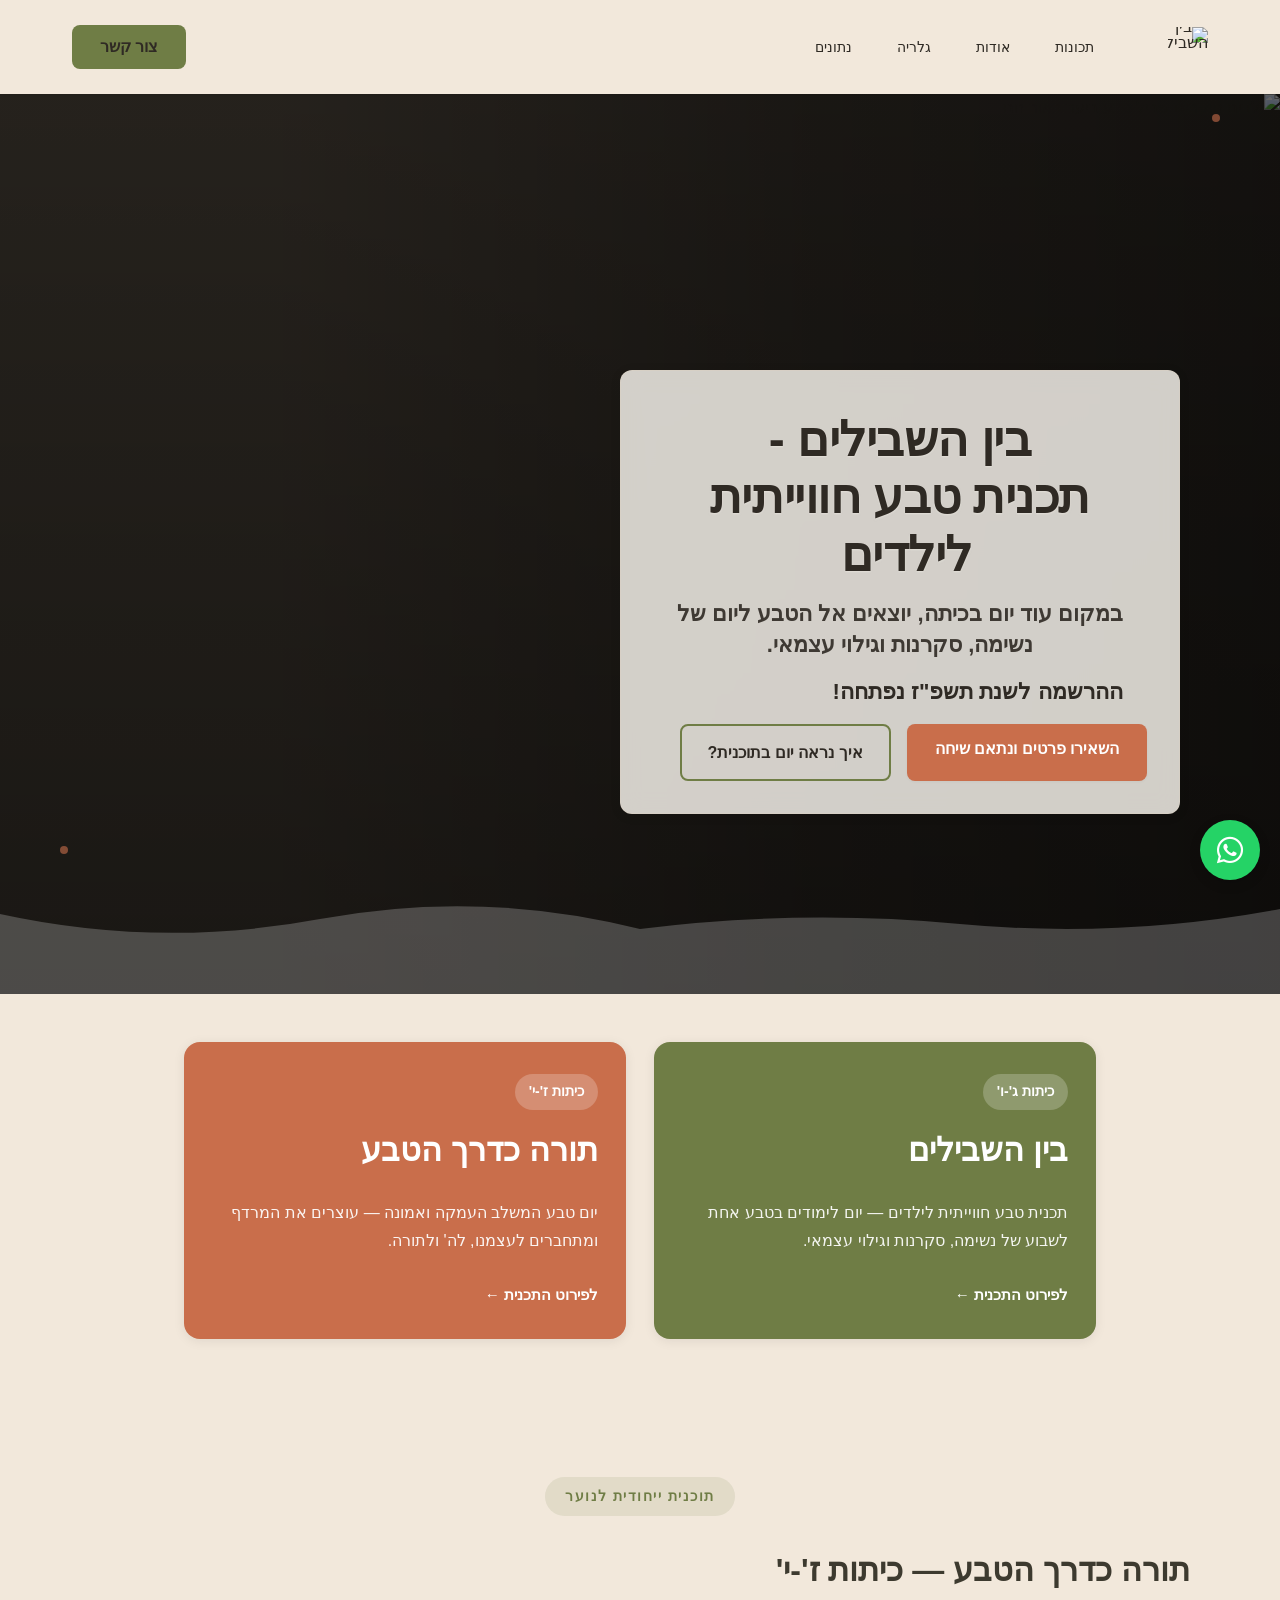
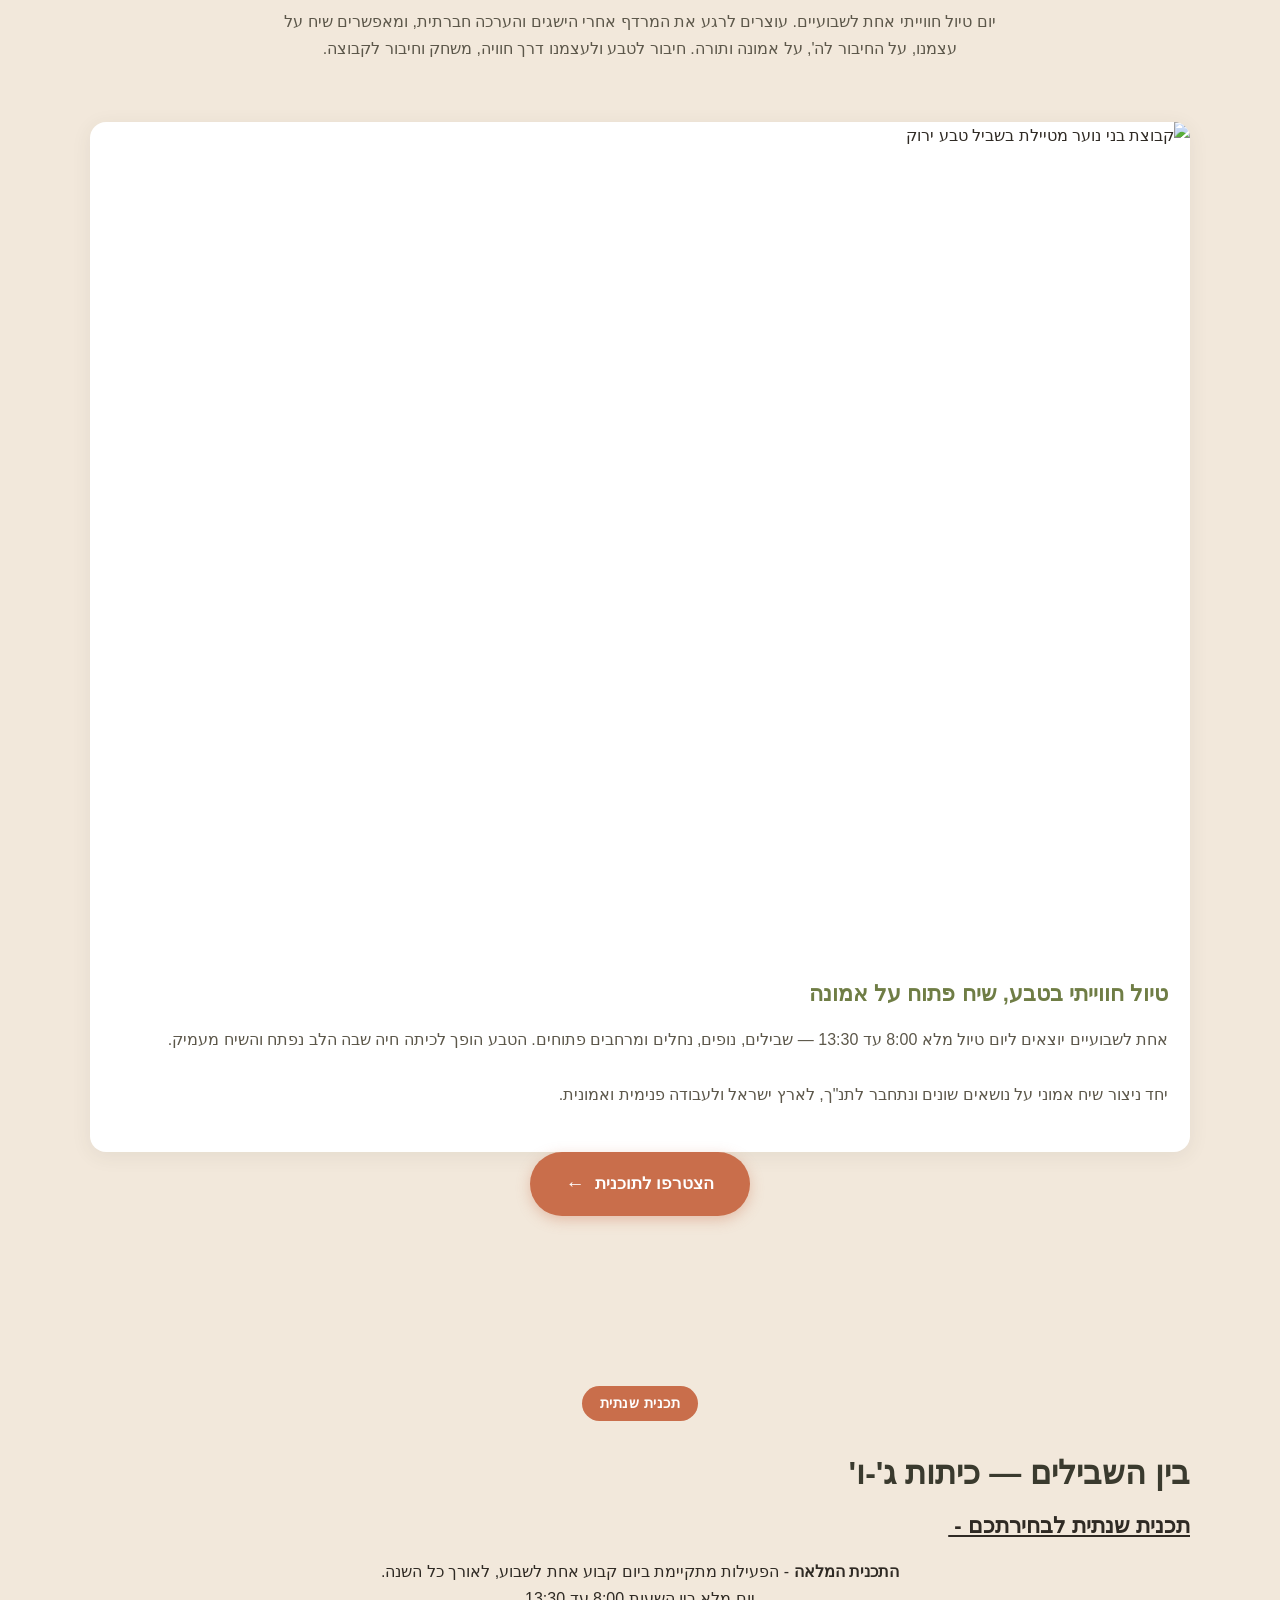
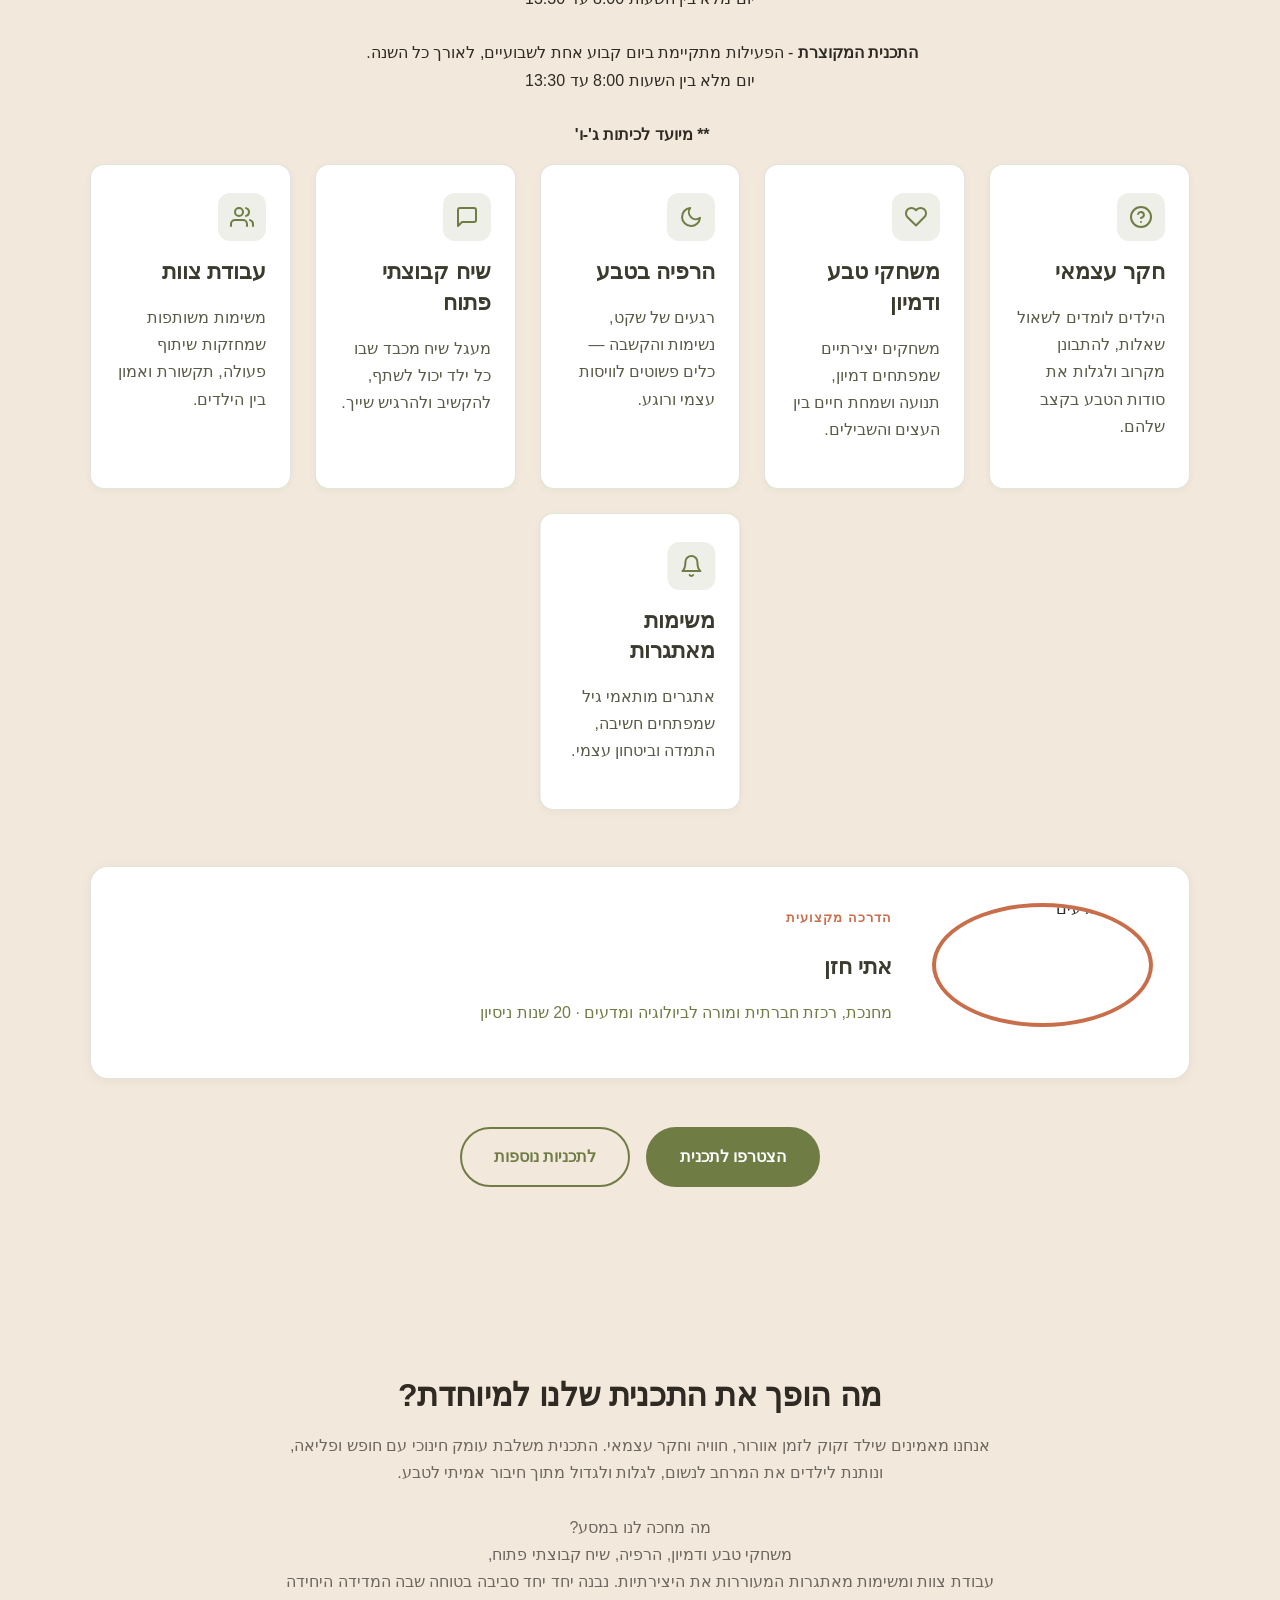
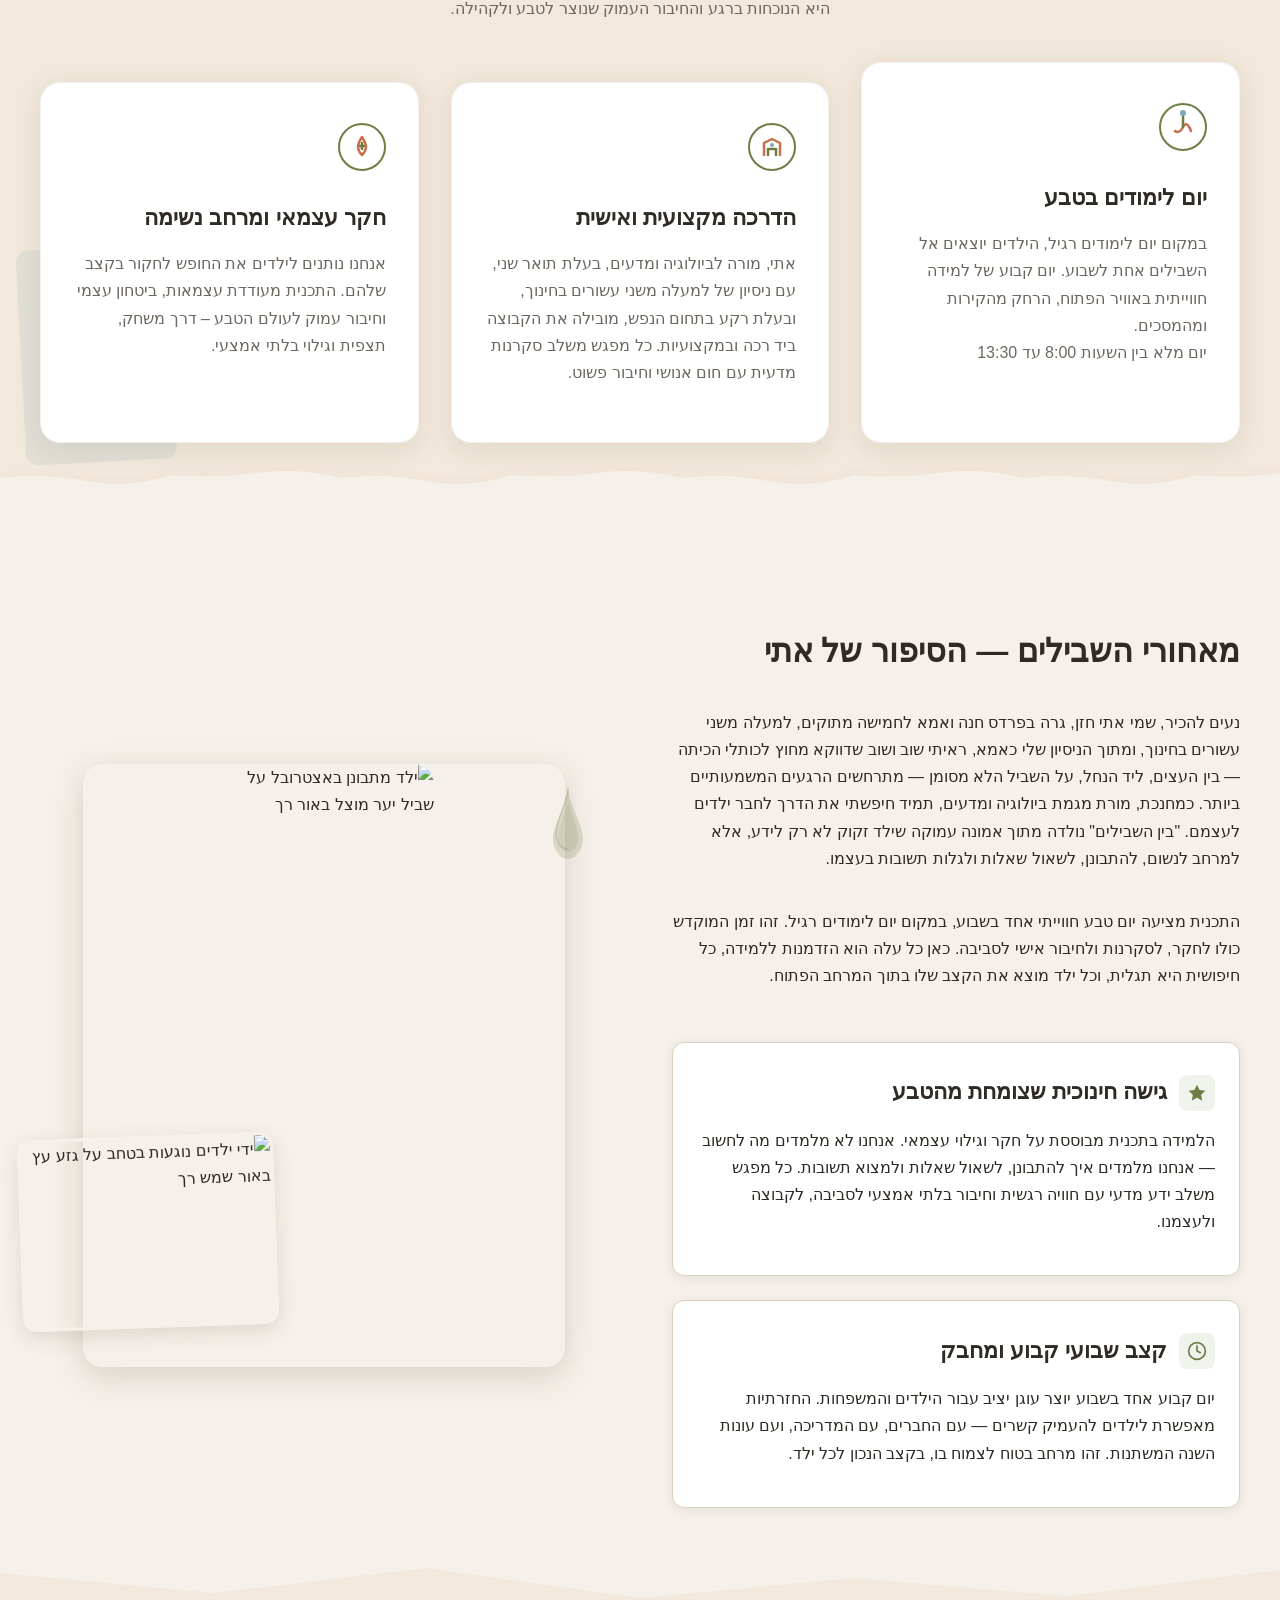
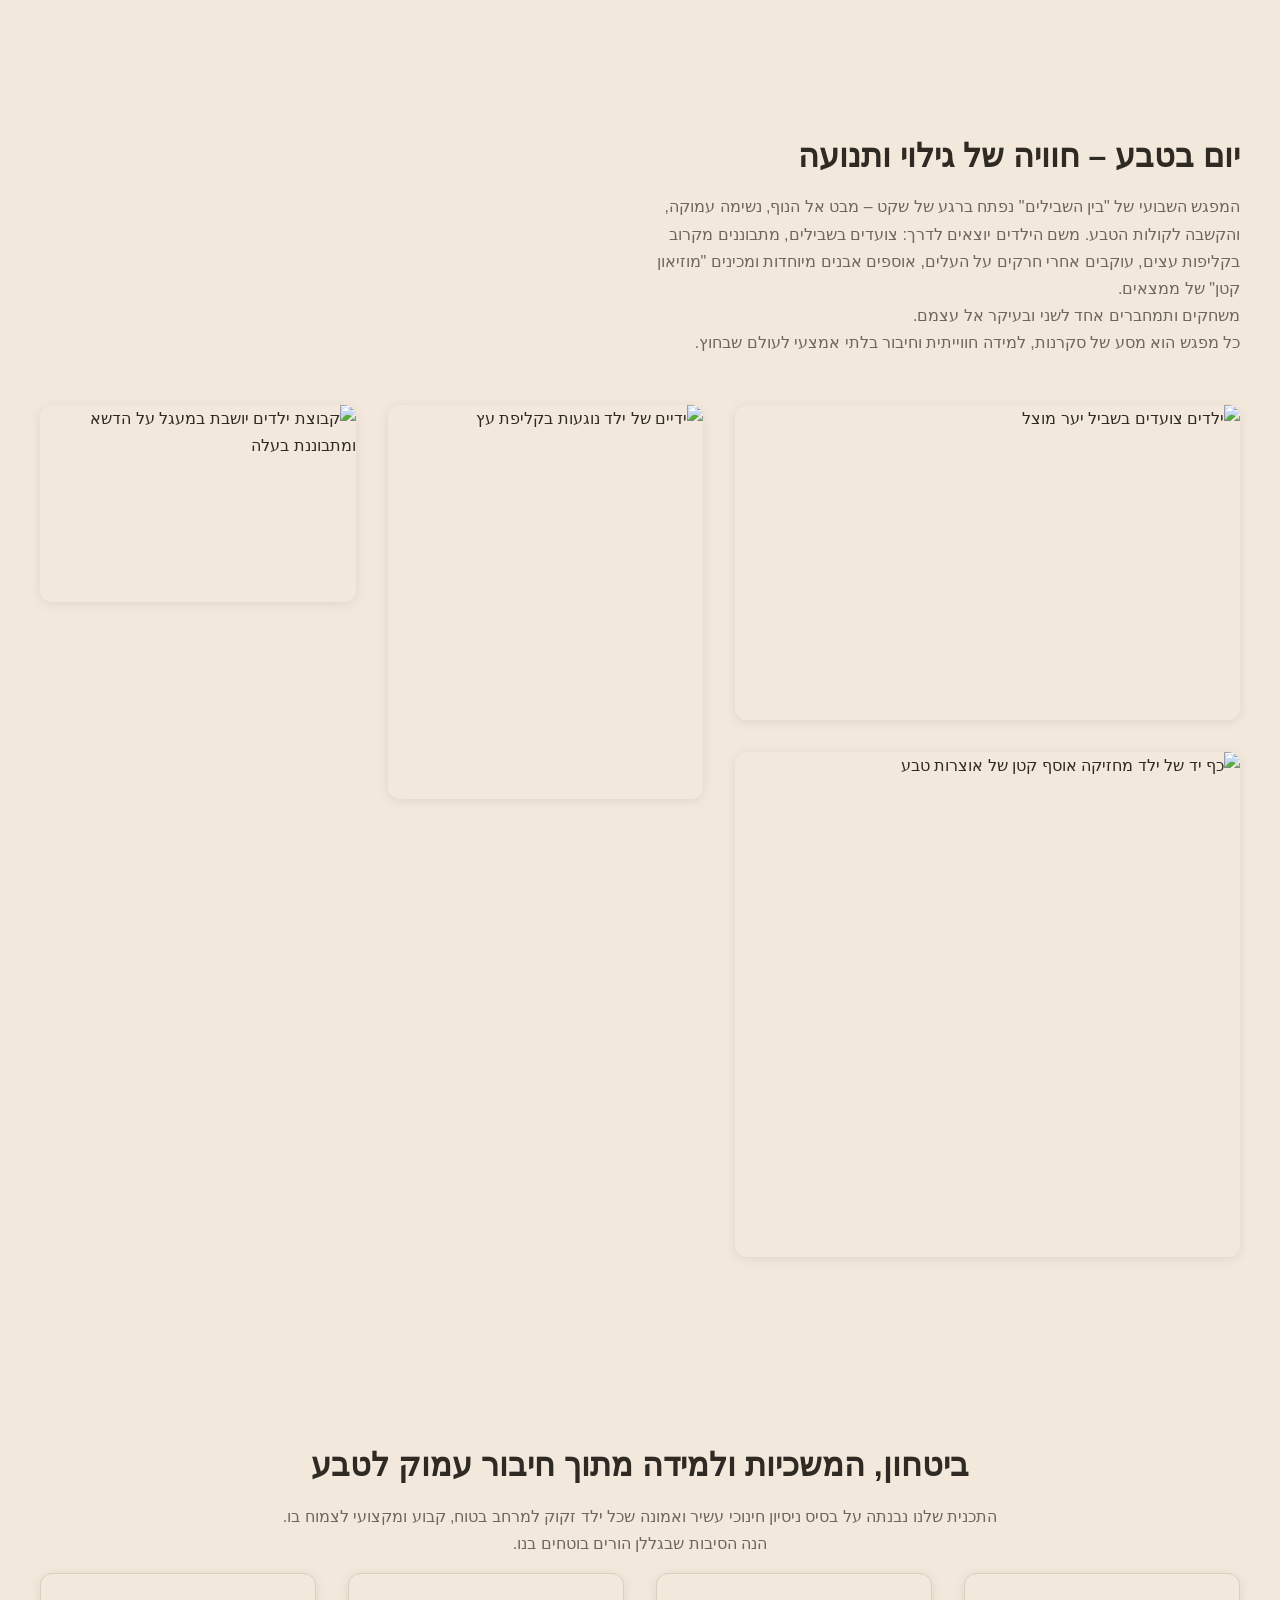
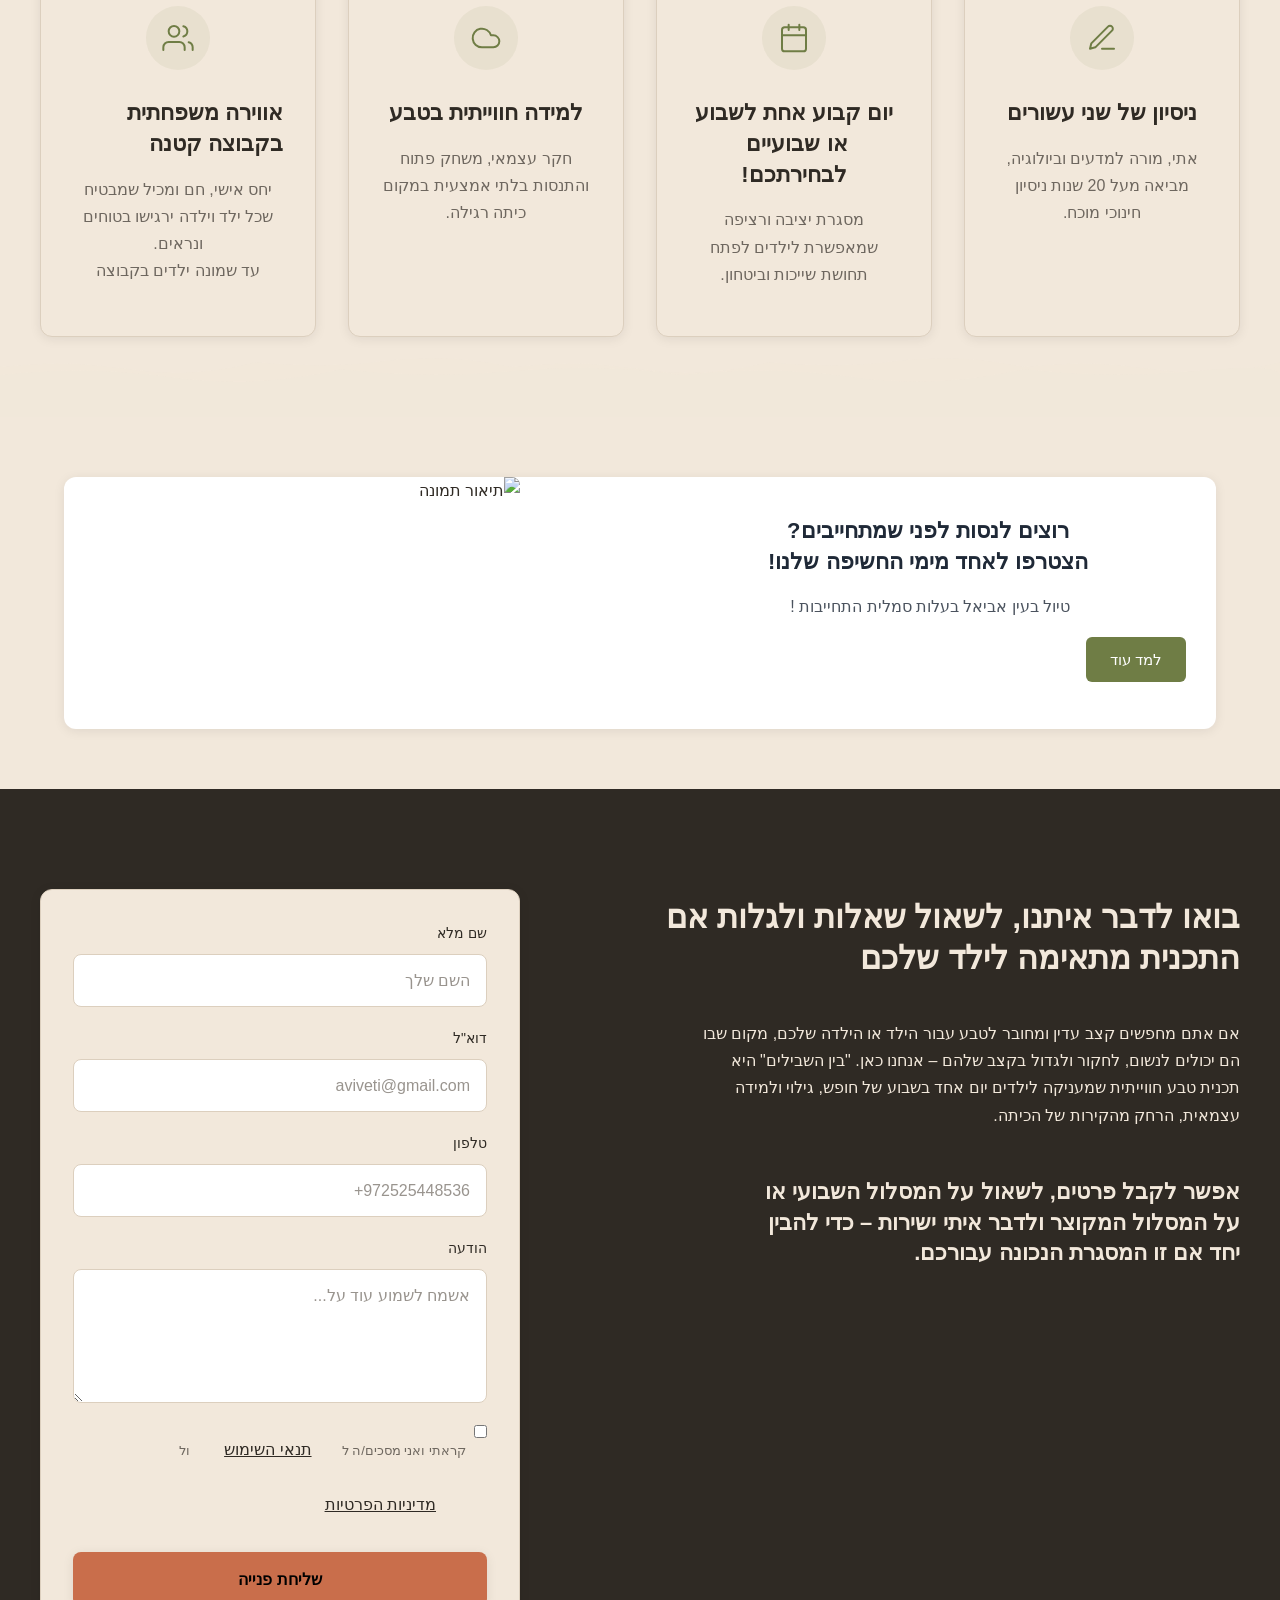
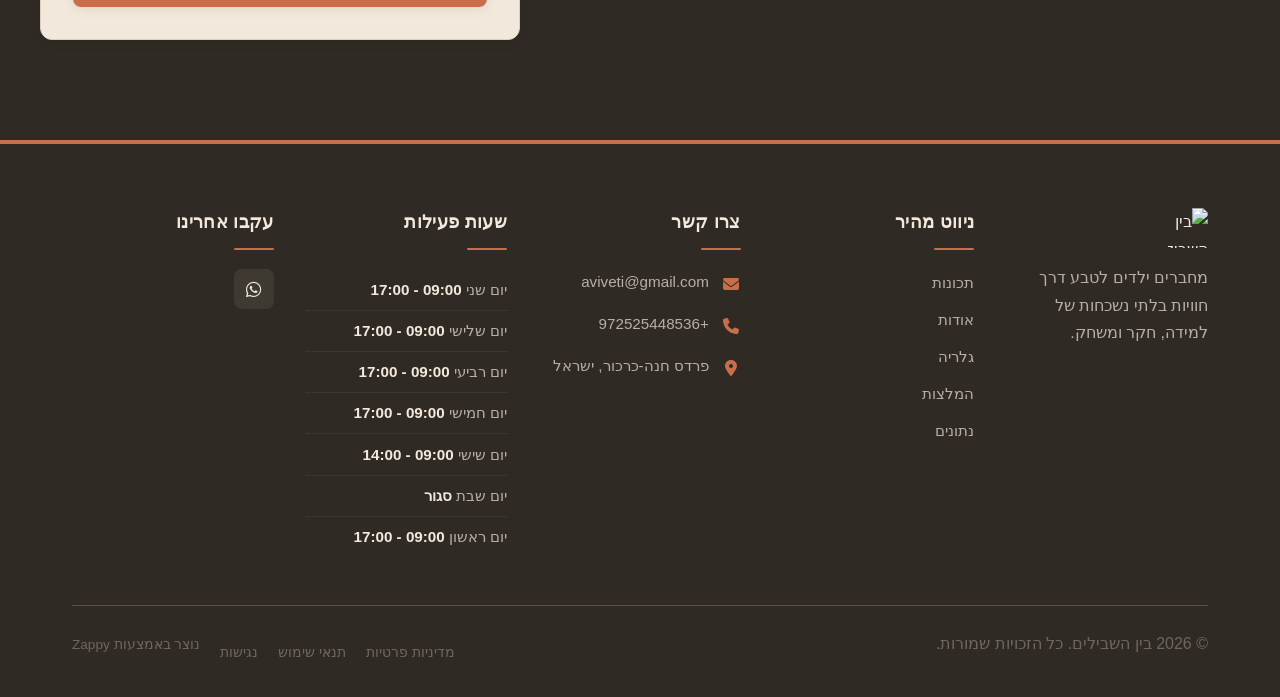
==== commit f5e37d2d: "Background sync: Progressive GitHub Sync" ====
--- a/index.html
+++ b/index.html
@@ -1316,7 +1316,7 @@
       </article>
 
     <div class="program-youth-cta">
-      <a href="#contact" class="program-youth-button" aria-label="הצטרפו לתוכנית תורה כדרך הטבע">
+      <a href="#cta" class="program-youth-button" aria-label="הצטרפו לתוכנית תורה כדרך הטבע">
         הצטרפו לתוכנית
         <span class="program-youth-button-icon" aria-hidden="true">←</span>
       </a>
@@ -1397,8 +1397,8 @@
     </div>
 
     <div class="program-elementary__cta">
-      <a href="#contact" class="program-elementary__btn program-elementary__btn--primary" data-element-type="button" data-element-id="btn-1786827533669-utctk4jih" data-native-element="true">הצטרפו לתכנית</a>
-      <a href="#programs" class="program-elementary__btn program-elementary__btn--secondary" data-element-type="button" data-element-id="btn-1786827533669-ycfl6s417" data-native-element="true">לתכניות נוספות</a>
+      <a href="#cta" class="program-elementary__btn program-elementary__btn--primary" data-element-type="button" data-element-id="btn-1786827533669-utctk4jih" data-native-element="true">הצטרפו לתכנית</a>
+      <a href="#program-cards" class="program-elementary__btn program-elementary__btn--secondary" data-element-type="button" data-element-id="btn-1786827533669-ycfl6s417" data-native-element="true">לתכניות נוספות</a>
     </div>
   </div>
 </section>
@@ -1734,7 +1734,7 @@
           <li><a href="#features">תכונות</a></li>
           <li><a href="#about">אודות</a></li>
           <li><a href="#gallery">גלריה</a></li>
-          <li><a href="#testimonials">המלצות</a></li>
+          <li><a href="#stats">המלצות</a></li>
           <li><a href="#stats">נתונים</a></li>
         </ul>
       </div>
